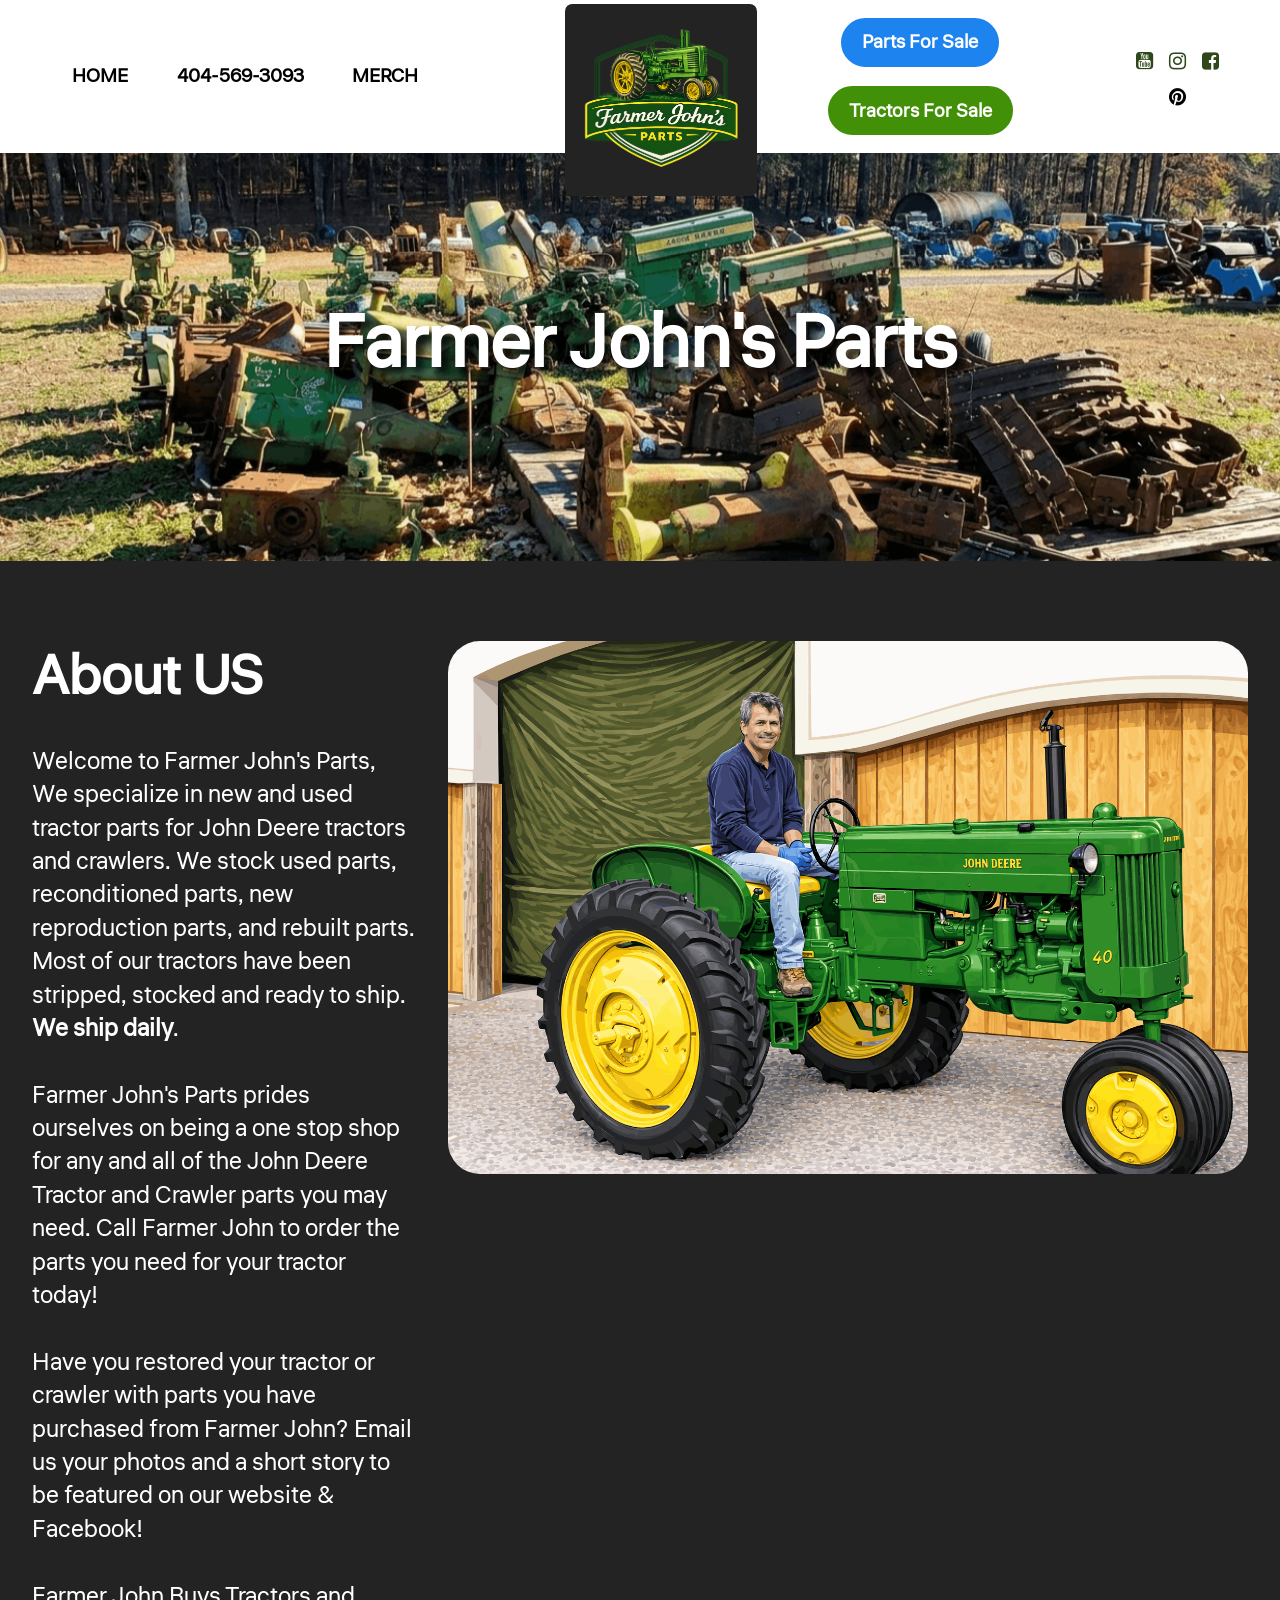
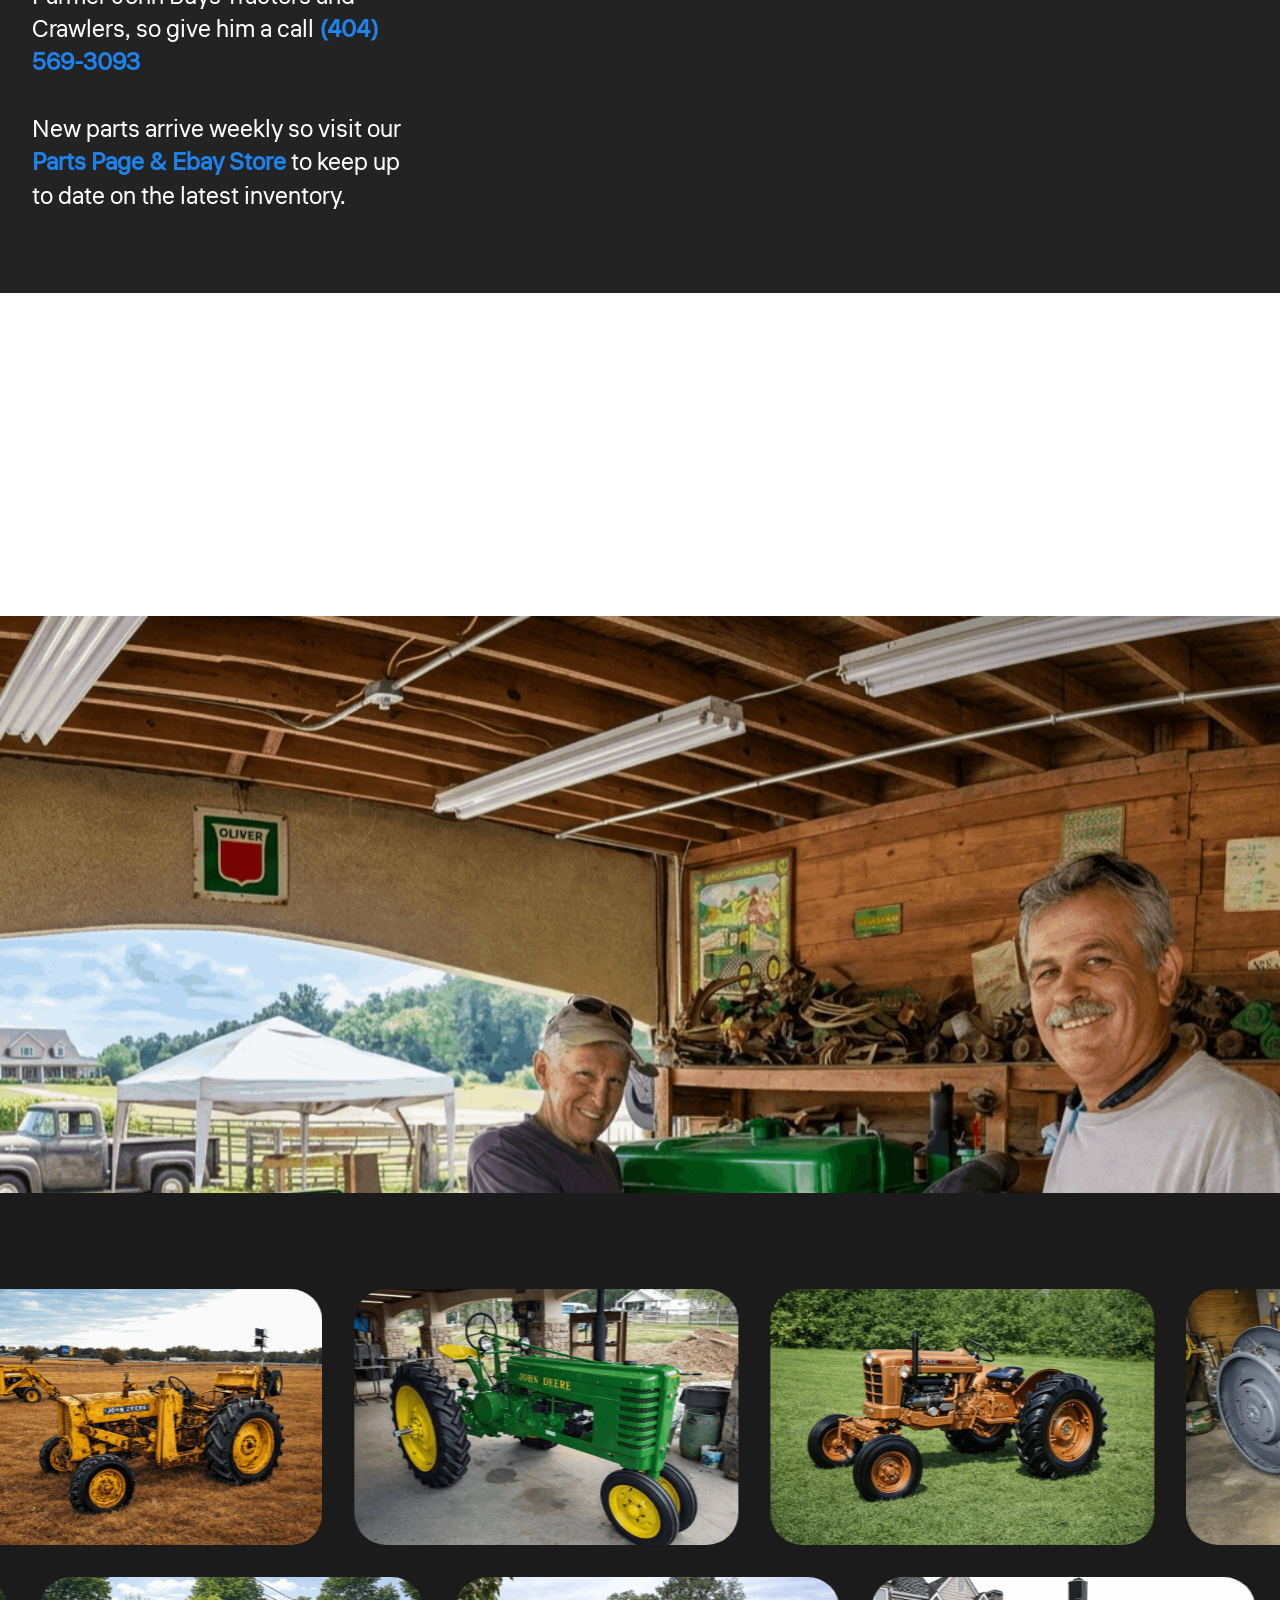
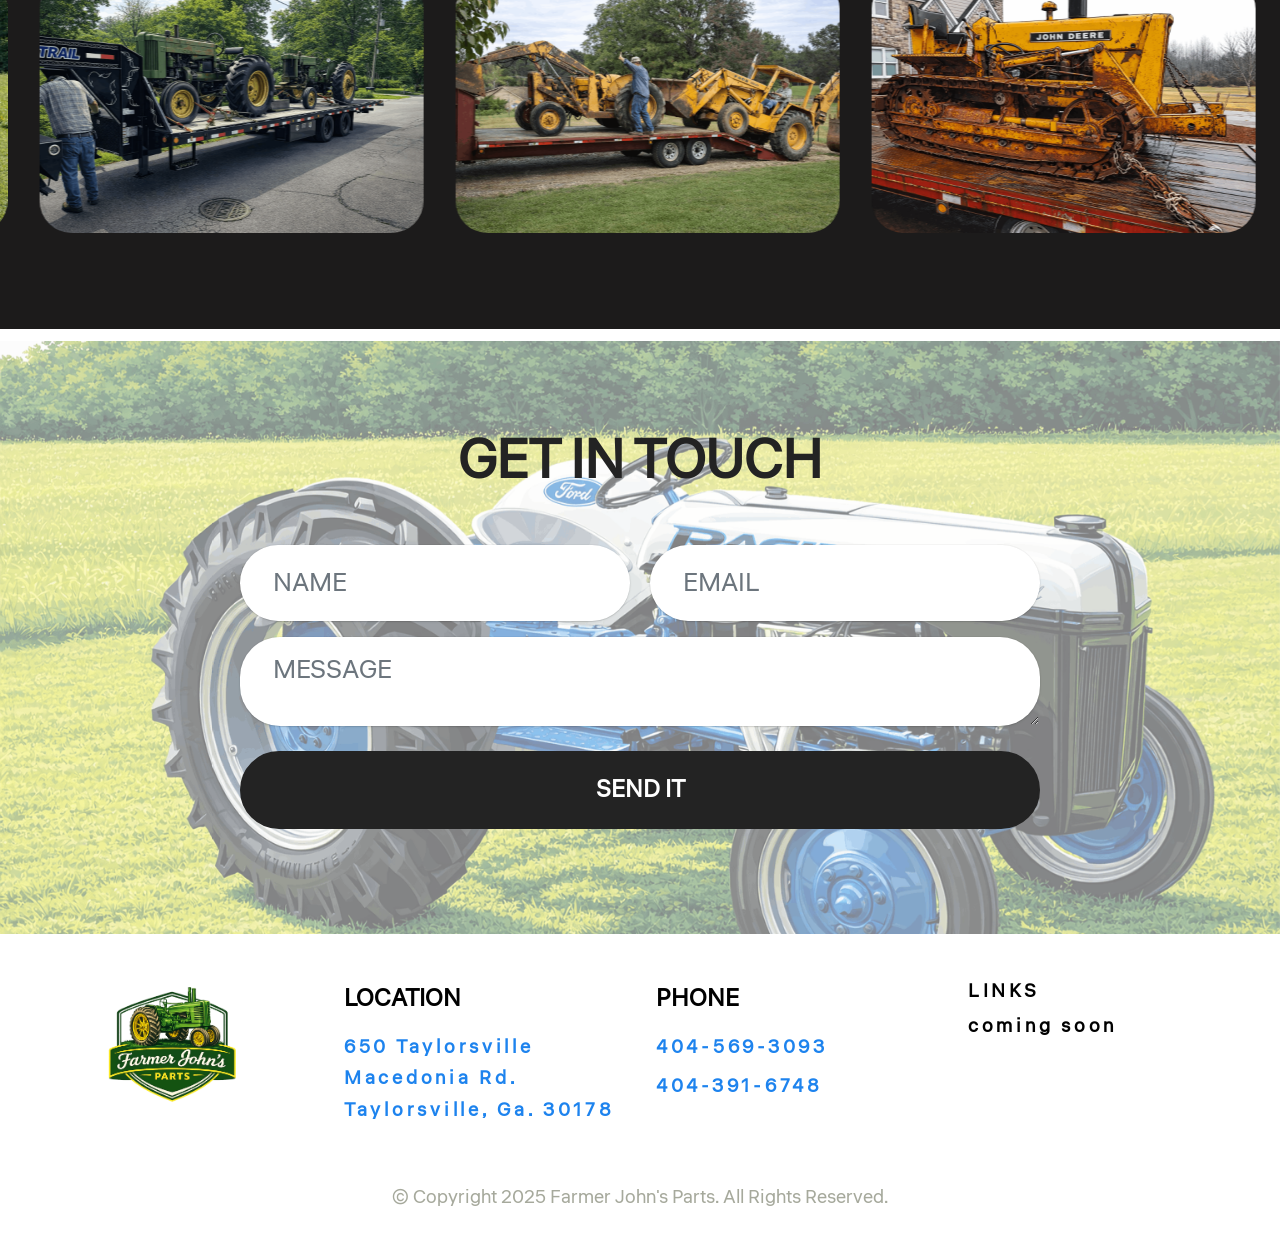
==== index.html @ d8712391 "create github pages" ====
<!DOCTYPE html>
<html  >
<head>
  
  <meta charset="UTF-8">
  <meta http-equiv="X-UA-Compatible" content="IE=edge">
  
  <meta name="twitter:card" content="summary_large_image"/>
  <meta name="twitter:image:src" content="assets/images/index-meta.png">
  <meta property="og:image" content="assets/images/index-meta.png">
  <meta name="twitter:title" content="Farmer John's Parts">
  <meta name="viewport" content="width=device-width, initial-scale=1, minimum-scale=1">
  <link rel="shortcut icon" href="assets/images/hat-logo-tractor.png-1-384x384.png" type="image/x-icon">
  <meta name="description" content="Farmer John specializes in new and used tractor parts for John Deere tractors and crawlers. We stock used parts, reconditioned parts, new reproduction parts, and rebuilt parts">
  
  
  <title>Farmer John's Parts</title>
  <link rel="stylesheet" href="assets/FontAwesome/css/font-awesome.css">
  <link rel="stylesheet" href="assets/bootstrap/css/bootstrap.min.css">
  <link rel="stylesheet" href="assets/bootstrap/css/bootstrap-grid.min.css">
  <link rel="stylesheet" href="assets/bootstrap/css/bootstrap-reboot.min.css">
  <link rel="stylesheet" href="assets/parallax/jarallax.css">
  <link rel="stylesheet" href="assets/animatecss/animate.css">
  <link rel="stylesheet" href="assets/popup-overlay-plugin/style.css">
  <link rel="stylesheet" href="assets/dropdown/css/style.css">
  <link rel="stylesheet" href="assets/socicon/css/styles.css">
  <link rel="stylesheet" href="assets/theme/css/style.css">
  <link rel="stylesheet" href="assets/recaptcha.css">
  <link rel="preload" href="https://fonts.googleapis.com/css2?family=Liter&display=swap&display=swap" as="style" onload="this.onload=null;this.rel='stylesheet'">
  <noscript><link rel="stylesheet" href="https://fonts.googleapis.com/css2?family=Liter&display=swap&display=swap"></noscript>
  <link rel="preload" as="style" href="assets/mobirise/css/mbr-additional.css?v=yvgGm2"><link rel="stylesheet" href="assets/mobirise/css/mbr-additional.css?v=yvgGm2" type="text/css">

  
  
  
</head>
<body>

<!-- Analytics -->
<!-- Google tag (gtag.js) -->
<script async="" src="https://www.googletagmanager.com/gtag/js?id=G-7FKGXG5MP7"></script>
<script>
  window.dataLayer = window.dataLayer || [];
  function gtag(){dataLayer.push(arguments);}
  gtag('js', new Date());

  gtag('config', 'G-7FKGXG5MP7');
</script>
<!-- /Analytics -->


  
  <section data-bs-version="5.1" class="menu menu3 dinerm4_menu3 cid-v1Y5ZNMbxJ" once="menu" id="menu3-1">

	


	<nav class="navbar navbar-dropdown navbar-fixed-top navbar-expand-lg">

		<div class="container">

			<button class="navbar-toggler" type="button" data-toggle="collapse" data-bs-toggle="collapse" data-target="#navbarSupportedContent" data-bs-target="#navbarSupportedContent" aria-controls="navbarNavAltMarkup" aria-expanded="false" aria-label="Toggle navigation">
				<div class="hamburger">
					<span></span>
					<span></span>
					<span></span>
					<span></span>
				</div>
			</button>
			<div class="collapse navbar-collapse" id="navbarSupportedContent">
				<ul class="navbar-nav nav-dropdown" data-app-modern-menu="true"><li class="nav-item">
						<a class="nav-link link text-primary display-4" href="index.html">
							HOME</a>
					</li>
					
					<li class="nav-item"><a class="nav-link link text-primary display-4" href="tel:404-569-3093">404-569-3093</a>
					</li><li class="nav-item"><a class="nav-link link text-primary display-4" href="merch.html">MERCH</a></li></ul>


				<div class="navbar-brand">
					<span class="navbar-logo">
						<a href="index.html">
							<img src="[data-uri]" alt="Farmer John's Parts" style="height: 8rem;" loading="lazy" class="lazyload" data-src="assets/images/hat-logo-tractor.png-1-384x384.png">
						</a>
					</span>
					
				</div>

				<div class="wrapper">
					<div class="navbar-buttons mbr-section-btn"><a class="btn btn-sm btn-info display-4" href="parts-for-sale.html">Parts For Sale</a> <a class="btn btn-sm btn-success display-4" href="index.html">Tractors For Sale</a></div>


					<div class="icons-menu">
						
							<a href="https://www.youtube.com/@farmerjohnsparts1363" target="_blank"><span class="p-2 mbr-iconfont fa-youtube-square fa" style="color: rgb(46, 72, 26); fill: rgb(46, 72, 26); font-size: 20px;"></span></a>
						
						
							<a href="https://www.instagram.com/p/DRHR_JzFAg6/" target="_blank"><span class="p-2 mbr-iconfont fa-instagram fa" style="color: rgb(46, 72, 26); fill: rgb(46, 72, 26); font-size: 20px;"></span></a>
						
						
							<a href="https://www.facebook.com/farmer.john.73157" target="_blank"><span class="p-2 mbr-iconfont fa-facebook-square fa" style="color: rgb(46, 72, 26); fill: rgb(46, 72, 26); font-size: 20px;"></span></a>
						
						<a href="https://www.pinterest.com/farmerjohnspart/" target="_blank">
							<span class="p-2 mbr-iconfont fa-pinterest fa" style="color: rgb(0, 0, 0); fill: rgb(0, 0, 0); font-size: 20px;"></span>
						</a>
						
						
					</div>
				</div>
			</div>
		</div>
	</nav>

</section>

<section data-bs-version="5.1" class="header16 cid-v1Y20Ij9xR mbr-parallax-background" id="hero-17-v1Y20Ij9xR">
  
  
  <div class="container-fluid">
    <div class="row">
      <div class="content-wrap col-12 col-md-12">
        <h1 class="mbr-section-title mbr-fonts-style mbr-white mb-4 display-1"><strong>Farmer John's Parts</strong></h1>
        
        
        
      </div>
    </div>
  </div>
</section>

<section data-bs-version="5.1" class="image08 cid-v1Y20Ilqd5" id="image-12-v1Y20Ilqd5">
  
  
  
  <div class="container-fluid">
    <div class="row justify-content-center">
      <div class="col-lg-4">
        <div class="col-12 col-md-12">
          <h5 class="mbr-section-title mbr-fonts-style mt-0 mb-4 display-2">
            <strong>About US</strong></h5>
          <h6 class="mbr-section-subtitle mbr-fonts-style mt-0 mb-4 display-7">Welcome to Farmer John's Parts, We specialize in new and used tractor parts for John Deere tractors and crawlers. We stock used parts, reconditioned parts, new reproduction parts, and rebuilt parts. Most of our tractors have been stripped, stocked and ready to ship. <strong>We ship daily</strong>. <br><br>Farmer John's Parts prides ourselves on being a one stop shop for any and all of the John Deere Tractor and Crawler parts you may need. Call Farmer John to order the parts you need for your tractor today!<br><br>
<div>
</div><div>Have you restored your tractor or crawler with parts you have purchased from Farmer John? Email us your photos and a short story to be featured on our website &amp; Facebook!</div><br><div>
</div><div>Farmer John Buys Tractors and Crawlers, so give him a call <a href="tel:(404) 569-3093" class="text-info"><strong>(404) 569-3093</strong></a></div><br><div>
</div><div>New parts arrive weekly so visit our <a href="parts-for-sale.html" class="text-info text-primary"><strong>Parts Page &amp; Ebay</strong>&nbsp;<strong>Store</strong></a><strong> </strong>to keep up to date on the latest inventory.</div><div>
</div><div>
</div></h6>
          
        </div>
      </div>
      <div class="col-lg-8 side-features">
        <div class="image-wrapper mb-4">
          <img class="w-100 lazyload" src="[data-uri]" alt="Farmer John's Parts" loading="lazy" data-src="assets/images/hd-vector-tractorjd.png-1536x1024.png">
        </div>
      </div>
    </div>
  </div>
</section>

<section data-bs-version="5.1" class="image02 cid-v1Y20IrIGF mbr-fullscreen mbr-parallax-background" id="image-13-v1Y20IrIGF">
    
    
    <div class="container-fluid">
        <div class="row"></div>
    </div>
</section>

<section data-bs-version="5.1" class="gallery4 cid-v1Y20IrlXp" id="gallery-12-v1Y20IrlXp">
  
  
  <div class="container-fluid gallery-wrapper">
    <div class="row justify-content-center">
      <div class="col-12 content-head">
        
      </div>
    </div>
    <div class="grid-container">
      <div class="grid-container-1" style="transform: translate3d(-200px, 0px, 0px);">
        <div class="grid-item">
          <img src="[data-uri]" alt="Farmer John's Parts" loading="lazy" class="lazyload" data-src="assets/images/hd-tractor-enhanceme6.png-1152x768.png">
        </div>
        <div class="grid-item">
          <img src="[data-uri]" alt="Farmer John's Parts" loading="lazy" class="lazyload" data-src="assets/images/hd-tractor-enhanceme4.png-1152x768.png">
        </div>
        <div class="grid-item">
          <img src="[data-uri]" alt="Farmer John's Parts" loading="lazy" class="lazyload" data-src="assets/images/hd-tractor-enhanceme5.png-1152x768.png">
        </div>
        <div class="grid-item">
          <img src="[data-uri]" alt="Farmer John's Parts" loading="lazy" class="lazyload" data-src="assets/images/hd-vector-tractor3.png-1152x768.png">
        </div>
      </div>
      <div class="grid-container-2" style="transform: translate3d(-70px, 0px, 0px);">
        <div class="grid-item">
          <img src="[data-uri]" alt="Farmer John's Parts" loading="lazy" class="lazyload" data-src="assets/images/hd-vector-tractor2.png-1152x768.png">
        </div>
        <div class="grid-item">
          <img src="[data-uri]" alt="Farmer John's Parts" loading="lazy" class="lazyload" data-src="assets/images/hd-tractor-enhanceme.png-1152x768.png">
        </div>
        <div class="grid-item">
          <img src="[data-uri]" alt="Farmer John's Parts" loading="lazy" class="lazyload" data-src="assets/images/hd-vector-tractor-sc.png-1152x768.png">
        </div>
        <div class="grid-item">
          <img src="[data-uri]" alt="Farmer John's Parts" loading="lazy" class="lazyload" data-src="assets/images/hd-tractor-loading2.png-1152x768.png">
        </div>
      </div>
    </div>
  </div>
</section>

<section class="eb-youtube-feed cid-v1Zxhur7LI" id="eb-youtube-feed-2"><script src="https://s.electricblaze.com/widget.js" defer=""></script>
<div class="electricblaze-id-2UhxG7X"></div></section>

<section data-bs-version="5.1" class="form5 cid-v1Y20Isf9y mbr-parallax-background" id="contact-form-2-v1Y20Isf9y">
    
    <div class="mbr-overlay"></div>
    <div class="container">
        <div class="row justify-content-center">
            <div class="col-12 content-head">
                <div class="mbr-section-head mb-5">
                    <h3 class="mbr-section-title mbr-fonts-style align-center mb-0 display-2">
                        <strong>GET IN TOUCH</strong>
                    </h3>
                    
                </div>
            </div>
        </div>
        <div class="row justify-content-center">
            <div class="col-lg-8 mx-auto mbr-form" data-form-type="formoid">
<!--Formbuilder Form-->
<form action="https://mobirise.eu/" method="POST" class="mbr-form form-with-styler" data-form-title="Form Name"><input type="hidden" name="email" data-form-email="true" value="Kgshofh/5c/4dD8qbOnkibwiuTjPl+F6E+BTbC3iz6axiFiu7oSRaO/ICMWnbp5aQvdLn6mgrYxNMHyExfeHDWQ1go32TaO4B7IdUxZH/t+Mk/qkeTXvEpavza8Bu5vP.1Slyofu2eiEbkR5Fs7nXjdkejuGoDZieRf5K9ER953bUVqP2WdE9BeNC1mwqe3DHT8BUAynGG8khbDosU1vZ0S+vIVcncz7MSERzeJbbj4oANOUrSeD///CqDxCA+Gs5">
<div class="row">
<div hidden="hidden" data-form-alert="" class="alert alert-success col-12">Thanks for filling out the form!</div>
<div hidden="hidden" data-form-alert-danger="" class="alert alert-danger col-12"> Oops...! some problem! </div>
</div>
<div class="dragArea row">
<div class="col-md col-sm-12 form-group mb-3" data-for="name">
<input type="text" name="name" placeholder="NAME" data-form-field="name" class="form-control display-7" value="" id="name-contact-form-2-v1Y20Isf9y">
</div>
<div class="col-md col-sm-12 form-group mb-3" data-for="email">
<input type="email" name="email" placeholder="EMAIL" data-form-field="email" class="form-control display-7" value="" id="email-contact-form-2-v1Y20Isf9y">
</div>
<div data-for="textarea" class="col-12 form-group mb-3">
<textarea name="textarea" placeholder="MESSAGE" data-form-field="textarea" class="form-control display-7" id="textarea-contact-form-2-v1Y20Isf9y"></textarea>
</div>
<div class="col-lg-12 col-md-12 col-sm-12 align-center mbr-section-btn"><button type="submit" class="w-100 btn btn-black display-7">SEND IT</button></div>
</div>
</form><!--Formbuilder Form-->
</div>
        </div>
    </div>
</section>

<section data-bs-version="5.1" class="footer2 cid-v1ZCyiUUAL" once="footers" id="footer2-3">
    
    

    

    <div class="container-fluid">
        <div class="row">
            <div class="col-12 col-md-3 soc">
                <ul class="list mbr-fonts-style cont display-4"><p><strong>LINKS</strong></p><p><strong>coming soon</strong></p></ul>
            </div>
            <div class="col-12 col-md col-lg">
                <h5 class="mbr-section-subtitle mbr-fonts-style mb-3 display-7"><strong>
                    PHONE</strong></h5>
                <ul class="list mbr-fonts-style display-4">
                    <li class="mbr-text item-wrap"><a href="tel:404-569-3093" class="text-info"><strong>404-569-3093</strong></a></li><li class="mbr-text item-wrap"><a href="tel:404-391-6748" class="text-info"><strong>404-391-6748</strong></a></li>
                </ul>
            </div>
            <div class="col-12 col-md col-lg">
                <h5 class="mbr-section-subtitle mbr-fonts-style mb-3 display-7"><strong>
                    LOCATION</strong></h5>
                <ul class="list mbr-fonts-style display-4">
                    <li class="mbr-text item-wrap"><a href="https://share.google/N841cXOvUKVi3sJ0j" class="text-info" target="_blank"><strong>650 Taylorsville Macedonia Rd. Taylorsville, Ga. 30178</strong></a></li>
                </ul>
            </div>
            <div class="col-12 col-lg-3 logo">
                <div class="si">
                    <img class="sign lazyload" src="[data-uri]" alt="Farmers John's Parts" style="height: 8rem;" loading="lazy" data-src="assets/images/hat-logo-tractor.png-1-384x384.png">
                </div>
                <p class="mbr-text text mbr-fonts-style display-4"><strong>
                    Farmer John's Parts</strong></p>
            </div>
            <div class="col-12">
                <p class="mb-0 copyright mbr-fonts-style mbr-white align-center mt-4 display-4">
                    © Copyright 2025 Farmer John's Parts. All Rights Reserved.
                </p>
            </div>
        </div>
    </div>
</section>


<script src="assets/bootstrap/js/bootstrap.bundle.min.js"></script>
  <script src="assets/parallax/jarallax.js"></script>
  <script src="assets/smoothscroll/smooth-scroll.js"></script>
  <script src="assets/ytplayer/index.js"></script>
  <script src="assets/dropdown/js/navbar-dropdown.js"></script>
  <script src="assets/scrollgallery/scroll-gallery.js"></script>
  <script src="assets/theme/js/script.js"></script>
  <script src="assets/formoid.min.js"></script>
  
  
  
 <div id="scrollToTop" class="scrollToTop mbr-arrow-up"><a style="text-align: center;"><i class="mbr-arrow-up-icon mbr-arrow-up-icon-cm cm-icon cm-icon-smallarrow-up"></i></a></div>
    <input name="animation" type="hidden">
  <script>"use strict";if("loading"in HTMLImageElement.prototype){document.querySelectorAll('img[loading="lazy"]').forEach(e=>{e.src=e.dataset.src;if(e.getAttribute("style")){e.setAttribute("data-temp-style",e.getAttribute("style"))};if(e.getAttribute("data-aspectratio")){e.style.paddingTop=100*e.getAttribute("data-aspectratio")+"%";e.style.height=0;}e.onload=function(){if(e.getAttribute("data-temp-style")){e.setAttribute("style", e.getAttribute("data-temp-style"))}else{e.removeAttribute("style")};e.removeAttribute("data-temp-style")}})}else{const e=document.createElement("script");e.src="https://cdnjs.cloudflare.com/ajax/libs/lazysizes/5.1.2/lazysizes.min.js";document.body.appendChild(e)}</script>
</body>
</html>
---- assets/parallax/jarallax.css ----
.jarallax {
    position: relative;
    z-index: 0;
}
.jarallax > .jarallax-img {
    position: absolute;
    object-fit: cover;
    /* support for plugin https://github.com/bfred-it/object-fit-images */
    font-family: 'object-fit: cover;';
    top: 0;
    left: 0;
    width: 100%;
    height: 100%;
    z-index: -1;
}
---- assets/popup-overlay-plugin/style.css ----
html.is-builder .modal-backdrop.show {
    display: none !important;
}
---- assets/dropdown/css/style.css ----
.navbar-dropdown {
  left: 0;
  padding: 0;
  position: absolute;
  right: 0;
  top: 0;
  transition: all 0.45s ease;
  z-index: 1030;
  background: #282828; }
  .navbar-dropdown .navbar-logo {
    margin-right: 0.8rem;
    transition: margin 0.3s ease-in-out;
    vertical-align: middle; }
    .navbar-dropdown .navbar-logo img {
      height: 3.125rem;
      transition: all 0.3s ease-in-out; }
    .navbar-dropdown .navbar-logo.mbr-iconfont {
      font-size: 3.125rem;
      line-height: 3.125rem; }
  .navbar-dropdown .navbar-caption {
    font-weight: 700;
    white-space: normal;
    vertical-align: -4px;
    line-height: 3.125rem !important; }
    .navbar-dropdown .navbar-caption, .navbar-dropdown .navbar-caption:hover {
      color: inherit;
      text-decoration: none; }
  .navbar-dropdown .mbr-iconfont + .navbar-caption {
    vertical-align: -1px; }
  .navbar-dropdown.navbar-fixed-top {
    position: fixed; }
  .navbar-dropdown .navbar-brand span {
    vertical-align: -4px; }
  .navbar-dropdown.bg-color.transparent {
    background: none; }
  .navbar-dropdown.navbar-short .navbar-brand {
    padding: 0.625rem 0; }
    .navbar-dropdown.navbar-short .navbar-brand span {
      vertical-align: -1px; }
  .navbar-dropdown.navbar-short .navbar-caption {
    line-height: 2.375rem !important;
    vertical-align: -2px; }
  .navbar-dropdown.navbar-short .navbar-logo {
    margin-right: 0.5rem; }
    .navbar-dropdown.navbar-short .navbar-logo img {
      height: 2.375rem; }
    .navbar-dropdown.navbar-short .navbar-logo.mbr-iconfont {
      font-size: 2.375rem;
      line-height: 2.375rem; }
  .navbar-dropdown.navbar-short .mbr-table-cell {
    height: 3.625rem; }
  .navbar-dropdown .navbar-close {
    left: 0.6875rem;
    position: fixed;
    top: 0.75rem;
    z-index: 1000; }
  .navbar-dropdown .hamburger-icon {
    content: "";
    display: inline-block;
    vertical-align: middle;
    width: 16px;
    -webkit-box-shadow: 0 -6px 0 1px #282828,0 0 0 1px #282828,0 6px 0 1px #282828;
    -moz-box-shadow: 0 -6px 0 1px #282828,0 0 0 1px #282828,0 6px 0 1px #282828;
    box-shadow: 0 -6px 0 1px #282828,0 0 0 1px #282828,0 6px 0 1px #282828; }

.dropdown-menu .dropdown-toggle[data-toggle="dropdown-submenu"]::after {
  border-bottom: 0.35em solid transparent;
  border-left: 0.35em solid;
  border-right: 0;
  border-top: 0.35em solid transparent;
  margin-left: 0.3rem; }

.dropdown-menu .dropdown-item:focus {
  outline: 0; }

.nav-dropdown {
  font-size: 0.75rem;
  font-weight: 500;
  height: auto !important; }
  .nav-dropdown .nav-btn {
    padding-left: 1rem; }
  .nav-dropdown .link {
    margin: .667em 1.667em;
    font-weight: 500;
    padding: 0;
    transition: color .2s ease-in-out; }
    .nav-dropdown .link.dropdown-toggle {
      margin-right: 2.583em; }
      .nav-dropdown .link.dropdown-toggle::after {
        margin-left: .25rem;
        border-top: 0.35em solid;
        border-right: 0.35em solid transparent;
        border-left: 0.35em solid transparent;
        border-bottom: 0; }
      .nav-dropdown .link.dropdown-toggle[aria-expanded="true"] {
        margin: 0;
        padding: 0.667em 3.263em  0.667em 1.667em; }
  .nav-dropdown .link::after,
  .nav-dropdown .dropdown-item::after {
    color: inherit; }
  .nav-dropdown .btn {
    font-size: 0.75rem;
    font-weight: 700;
    letter-spacing: 0;
    margin-bottom: 0;
    padding-left: 1.25rem;
    padding-right: 1.25rem; }
  .nav-dropdown .dropdown-menu {
    border-radius: 0;
    border: 0;
    left: 0;
    margin: 0;
    padding-bottom: 1.25rem;
    padding-top: 1.25rem;
    position: relative; }
  .nav-dropdown .dropdown-submenu {
    margin-left: 0.125rem;
    top: 0; }
  .nav-dropdown .dropdown-item {
    font-weight: 500;
    line-height: 2;
    padding: 0.3846em 4.615em 0.3846em 1.5385em;
    position: relative;
    transition: color .2s ease-in-out, background-color .2s ease-in-out; }
    .nav-dropdown .dropdown-item::after {
      margin-top: -0.3077em;
      position: absolute;
      right: 1.1538em;
      top: 50%; }
    .nav-dropdown .dropdown-item:focus, .nav-dropdown .dropdown-item:hover {
      background: none; }

@media (max-width: 767px) {
  .nav-dropdown.navbar-toggleable-sm {
    bottom: 0;
    display: none;
    left: 0;
    overflow-x: hidden;
    position: fixed;
    top: 0;
    transform: translateX(-100%);
    -ms-transform: translateX(-100%);
    -webkit-transform: translateX(-100%);
    width: 18.75rem;
    z-index: 999; } }
.nav-dropdown.navbar-toggleable-xl {
  bottom: 0;
  display: none;
  left: 0;
  overflow-x: hidden;
  position: fixed;
  top: 0;
  transform: translateX(-100%);
  -ms-transform: translateX(-100%);
  -webkit-transform: translateX(-100%);
  width: 18.75rem;
  z-index: 999; }

.nav-dropdown-sm {
  display: block !important;
  overflow-x: hidden;
  overflow: auto;
  padding-top: 3.875rem; }
  .nav-dropdown-sm::after {
    content: "";
    display: block;
    height: 3rem;
    width: 100%; }
  .nav-dropdown-sm.collapse.in ~ .navbar-close {
    display: block !important; }
  .nav-dropdown-sm.collapsing, .nav-dropdown-sm.collapse.in {
    transform: translateX(0);
    -ms-transform: translateX(0);
    -webkit-transform: translateX(0);
    transition: all 0.25s ease-out;
    -webkit-transition: all 0.25s ease-out;
    background: #282828; }
  .nav-dropdown-sm.collapsing[aria-expanded="false"] {
    transform: translateX(-100%);
    -ms-transform: translateX(-100%);
    -webkit-transform: translateX(-100%); }
  .nav-dropdown-sm .nav-item {
    display: block;
    margin-left: 0 !important;
    padding-left: 0; }
  .nav-dropdown-sm .link,
  .nav-dropdown-sm .dropdown-item {
    border-top: 1px dotted rgba(255, 255, 255, 0.1);
    font-size: 0.8125rem;
    line-height: 1.6;
    margin: 0 !important;
    padding: 0.875rem 2.4rem 0.875rem 1.5625rem !important;
    position: relative;
    white-space: normal; }
    .nav-dropdown-sm .link:focus, .nav-dropdown-sm .link:hover,
    .nav-dropdown-sm .dropdown-item:focus,
    .nav-dropdown-sm .dropdown-item:hover {
      background: rgba(0, 0, 0, 0.2) !important;
      color: #c0a375; }
  .nav-dropdown-sm .nav-btn {
    position: relative;
    padding: 1.5625rem 1.5625rem 0 1.5625rem; }
    .nav-dropdown-sm .nav-btn::before {
      border-top: 1px dotted rgba(255, 255, 255, 0.1);
      content: "";
      left: 0;
      position: absolute;
      top: 0;
      width: 100%; }
    .nav-dropdown-sm .nav-btn + .nav-btn {
      padding-top: 0.625rem; }
      .nav-dropdown-sm .nav-btn + .nav-btn::before {
        display: none; }
  .nav-dropdown-sm .btn {
    padding: 0.625rem 0; }
  .nav-dropdown-sm .dropdown-toggle[data-toggle="dropdown-submenu"]::after {
    margin-left: .25rem;
    border-top: 0.35em solid;
    border-right: 0.35em solid transparent;
    border-left: 0.35em solid transparent;
    border-bottom: 0; }
  .nav-dropdown-sm .dropdown-toggle[data-toggle="dropdown-submenu"][aria-expanded="true"]::after {
    border-top: 0;
    border-right: 0.35em solid transparent;
    border-left: 0.35em solid transparent;
    border-bottom: 0.35em solid; }
  .nav-dropdown-sm .dropdown-menu {
    margin: 0;
    padding: 0;
    position: relative;
    top: 0;
    left: 0;
    width: 100%;
    border: 0;
    float: none;
    border-radius: 0;
    background: none; }
  .nav-dropdown-sm .dropdown-submenu {
    left: 100%;
    margin-left: 0.125rem;
    margin-top: -1.25rem;
    top: 0; }

.navbar-toggleable-sm .nav-dropdown .dropdown-menu {
  position: absolute; }

.navbar-toggleable-sm .nav-dropdown .dropdown-submenu {
  left: 100%;
  margin-left: 0.125rem;
  margin-top: -1.25rem;
  top: 0; }

.navbar-toggleable-sm.opened .nav-dropdown .dropdown-menu {
  position: relative; }

.navbar-toggleable-sm.opened .nav-dropdown .dropdown-submenu {
  left: 0;
  margin-left: 00rem;
  margin-top: 0rem;
  top: 0; }

.is-builder .nav-dropdown.collapsing {
  transition: none !important; }
---- assets/socicon/css/styles.css ----
@charset "UTF-8";

@font-face {
  font-family: 'Socicon';
  src:  url('../fonts/socicon.eot');
  src:  url('../fonts/socicon.eot?#iefix') format('embedded-opentype'),
    url('../fonts/socicon.woff2') format('woff2'),
    url('../fonts/socicon.ttf') format('truetype'),
    url('../fonts/socicon.woff') format('woff'),
    url('../fonts/socicon.svg#socicon') format('svg');
  font-weight: normal;
  font-style: normal;
  font-display: swap;
}

[data-icon]:before {
  font-family: "socicon" !important;
  content: attr(data-icon);
  font-style: normal !important;
  font-weight: normal !important;
  font-variant: normal !important;
  text-transform: none !important;
  speak: none;
  line-height: 1;
  -webkit-font-smoothing: antialiased;
  -moz-osx-font-smoothing: grayscale;
}

[class^="socicon-"], [class*=" socicon-"] {
  /* use !important to prevent issues with browser extensions that change fonts */
  font-family: 'Socicon' !important;
  speak: none;
  font-style: normal;
  font-weight: normal;
  font-variant: normal;
  text-transform: none;
  line-height: 1;

  /* Better Font Rendering =========== */
  -webkit-font-smoothing: antialiased;
  -moz-osx-font-smoothing: grayscale;
}

.socicon-500px:before {
  content: "\e000";
}
.socicon-8tracks:before {
  content: "\e001";
}
.socicon-airbnb:before {
  content: "\e002";
}
.socicon-alliance:before {
  content: "\e003";
}
.socicon-amazon:before {
  content: "\e004";
}
.socicon-amplement:before {
  content: "\e005";
}
.socicon-android:before {
  content: "\e006";
}
.socicon-angellist:before {
  content: "\e007";
}
.socicon-apple:before {
  content: "\e008";
}
.socicon-appnet:before {
  content: "\e009";
}
.socicon-baidu:before {
  content: "\e00a";
}
.socicon-bandcamp:before {
  content: "\e00b";
}
.socicon-battlenet:before {
  content: "\e00c";
}
.socicon-mixer:before {
  content: "\e00d";
}
.socicon-bebee:before {
  content: "\e00e";
}
.socicon-bebo:before {
  content: "\e00f";
}
.socicon-behance:before {
  content: "\e010";
}
.socicon-blizzard:before {
  content: "\e011";
}
.socicon-blogger:before {
  content: "\e012";
}
.socicon-buffer:before {
  content: "\e013";
}
.socicon-chrome:before {
  content: "\e014";
}
.socicon-coderwall:before {
  content: "\e015";
}
.socicon-curse:before {
  content: "\e016";
}
.socicon-dailymotion:before {
  content: "\e017";
}
.socicon-deezer:before {
  content: "\e018";
}
.socicon-delicious:before {
  content: "\e019";
}
.socicon-deviantart:before {
  content: "\e01a";
}
.socicon-diablo:before {
  content: "\e01b";
}
.socicon-digg:before {
  content: "\e01c";
}
.socicon-discord:before {
  content: "\e01d";
}
.socicon-disqus:before {
  content: "\e01e";
}
.socicon-douban:before {
  content: "\e01f";
}
.socicon-draugiem:before {
  content: "\e020";
}
.socicon-dribbble:before {
  content: "\e021";
}
.socicon-drupal:before {
  content: "\e022";
}
.socicon-ebay:before {
  content: "\e023";
}
.socicon-ello:before {
  content: "\e024";
}
.socicon-endomodo:before {
  content: "\e025";
}
.socicon-envato:before {
  content: "\e026";
}
.socicon-etsy:before {
  content: "\e027";
}
.socicon-facebook:before {
  content: "\e028";
}
.socicon-feedburner:before {
  content: "\e029";
}
.socicon-filmweb:before {
  content: "\e02a";
}
.socicon-firefox:before {
  content: "\e02b";
}
.socicon-flattr:before {
  content: "\e02c";
}
.socicon-flickr:before {
  content: "\e02d";
}
.socicon-formulr:before {
  content: "\e02e";
}
.socicon-forrst:before {
  content: "\e02f";
}
.socicon-foursquare:before {
  content: "\e030";
}
.socicon-friendfeed:before {
  content: "\e031";
}
.socicon-github:before {
  content: "\e032";
}
.socicon-goodreads:before {
  content: "\e033";
}
.socicon-google:before {
  content: "\e034";
}
.socicon-googlescholar:before {
  content: "\e035";
}
.socicon-googlegroups:before {
  content: "\e036";
}
.socicon-googlephotos:before {
  content: "\e037";
}
.socicon-googleplus:before {
  content: "\e038";
}
.socicon-grooveshark:before {
  content: "\e039";
}
.socicon-hackerrank:before {
  content: "\e03a";
}
.socicon-hearthstone:before {
  content: "\e03b";
}
.socicon-hellocoton:before {
  content: "\e03c";
}
.socicon-heroes:before {
  content: "\e03d";
}
.socicon-smashcast:before {
  content: "\e03e";
}
.socicon-horde:before {
  content: "\e03f";
}
.socicon-houzz:before {
  content: "\e040";
}
.socicon-icq:before {
  content: "\e041";
}
.socicon-identica:before {
  content: "\e042";
}
.socicon-imdb:before {
  content: "\e043";
}
.socicon-instagram:before {
  content: "\e044";
}
.socicon-issuu:before {
  content: "\e045";
}
.socicon-istock:before {
  content: "\e046";
}
.socicon-itunes:before {
  content: "\e047";
}
.socicon-keybase:before {
  content: "\e048";
}
.socicon-lanyrd:before {
  content: "\e049";
}
.socicon-lastfm:before {
  content: "\e04a";
}
.socicon-line:before {
  content: "\e04b";
}
.socicon-linkedin:before {
  content: "\e04c";
}
.socicon-livejournal:before {
  content: "\e04d";
}
.socicon-lyft:before {
  content: "\e04e";
}
.socicon-macos:before {
  content: "\e04f";
}
.socicon-mail:before {
  content: "\e050";
}
.socicon-medium:before {
  content: "\e051";
}
.socicon-meetup:before {
  content: "\e052";
}
.socicon-mixcloud:before {
  content: "\e053";
}
.socicon-modelmayhem:before {
  content: "\e054";
}
.socicon-mumble:before {
  content: "\e055";
}
.socicon-myspace:before {
  content: "\e056";
}
.socicon-newsvine:before {
  content: "\e057";
}
.socicon-nintendo:before {
  content: "\e058";
}
.socicon-npm:before {
  content: "\e059";
}
.socicon-odnoklassniki:before {
  content: "\e05a";
}
.socicon-openid:before {
  content: "\e05b";
}
.socicon-opera:before {
  content: "\e05c";
}
.socicon-outlook:before {
  content: "\e05d";
}
.socicon-overwatch:before {
  content: "\e05e";
}
.socicon-patreon:before {
  content: "\e05f";
}
.socicon-paypal:before {
  content: "\e060";
}
.socicon-periscope:before {
  content: "\e061";
}
.socicon-persona:before {
  content: "\e062";
}
.socicon-pinterest:before {
  content: "\e063";
}
.socicon-play:before {
  content: "\e064";
}
.socicon-player:before {
  content: "\e065";
}
.socicon-playstation:before {
  content: "\e066";
}
.socicon-pocket:before {
  content: "\e067";
}
.socicon-qq:before {
  content: "\e068";
}
.socicon-quora:before {
  content: "\e069";
}
.socicon-raidcall:before {
  content: "\e06a";
}
.socicon-ravelry:before {
  content: "\e06b";
}
.socicon-reddit:before {
  content: "\e06c";
}
.socicon-renren:before {
  content: "\e06d";
}
.socicon-researchgate:before {
  content: "\e06e";
}
.socicon-residentadvisor:before {
  content: "\e06f";
}
.socicon-reverbnation:before {
  content: "\e070";
}
.socicon-rss:before {
  content: "\e071";
}
.socicon-sharethis:before {
  content: "\e072";
}
.socicon-skype:before {
  content: "\e073";
}
.socicon-slideshare:before {
  content: "\e074";
}
.socicon-smugmug:before {
  content: "\e075";
}
.socicon-snapchat:before {
  content: "\e076";
}
.socicon-songkick:before {
  content: "\e077";
}
.socicon-soundcloud:before {
  content: "\e078";
}
.socicon-spotify:before {
  content: "\e079";
}
.socicon-stackexchange:before {
  content: "\e07a";
}
.socicon-stackoverflow:before {
  content: "\e07b";
}
.socicon-starcraft:before {
  content: "\e07c";
}
.socicon-stayfriends:before {
  content: "\e07d";
}
.socicon-steam:before {
  content: "\e07e";
}
.socicon-storehouse:before {
  content: "\e07f";
}
.socicon-strava:before {
  content: "\e080";
}
.socicon-streamjar:before {
  content: "\e081";
}
.socicon-stumbleupon:before {
  content: "\e082";
}
.socicon-swarm:before {
  content: "\e083";
}
.socicon-teamspeak:before {
  content: "\e084";
}
.socicon-teamviewer:before {
  content: "\e085";
}
.socicon-technorati:before {
  content: "\e086";
}
.socicon-telegram:before {
  content: "\e087";
}
.socicon-tripadvisor:before {
  content: "\e088";
}
.socicon-tripit:before {
  content: "\e089";
}
.socicon-triplej:before {
  content: "\e08a";
}
.socicon-tumblr:before {
  content: "\e08b";
}
.socicon-twitch:before {
  content: "\e08c";
}
.socicon-twitter:before {
  content: "\e08d";
}
.socicon-uber:before {
  content: "\e08e";
}
.socicon-ventrilo:before {
  content: "\e08f";
}
.socicon-viadeo:before {
  content: "\e090";
}
.socicon-viber:before {
  content: "\e091";
}
.socicon-viewbug:before {
  content: "\e092";
}
.socicon-vimeo:before {
  content: "\e093";
}
.socicon-vine:before {
  content: "\e094";
}
.socicon-vkontakte:before {
  content: "\e095";
}
.socicon-warcraft:before {
  content: "\e096";
}
.socicon-wechat:before {
  content: "\e097";
}
.socicon-weibo:before {
  content: "\e098";
}
.socicon-whatsapp:before {
  content: "\e099";
}
.socicon-wikipedia:before {
  content: "\e09a";
}
.socicon-windows:before {
  content: "\e09b";
}
.socicon-wordpress:before {
  content: "\e09c";
}
.socicon-wykop:before {
  content: "\e09d";
}
.socicon-xbox:before {
  content: "\e09e";
}
.socicon-xing:before {
  content: "\e09f";
}
.socicon-yahoo:before {
  content: "\e0a0";
}
.socicon-yammer:before {
  content: "\e0a1";
}
.socicon-yandex:before {
  content: "\e0a2";
}
.socicon-yelp:before {
  content: "\e0a3";
}
.socicon-younow:before {
  content: "\e0a4";
}
.socicon-youtube:before {
  content: "\e0a5";
}
.socicon-zapier:before {
  content: "\e0a6";
}
.socicon-zerply:before {
  content: "\e0a7";
}
.socicon-zomato:before {
  content: "\e0a8";
}
.socicon-zynga:before {
  content: "\e0a9";
}
.socicon-spreadshirt:before {
  content: "\e901";
}
.socicon-gamejolt:before {
  content: "\e902";
}
.socicon-trello:before {
  content: "\e903";
}
.socicon-tunein:before {
  content: "\e904";
}
.socicon-bloglovin:before {
  content: "\e905";
}
.socicon-gamewisp:before {
  content: "\e906";
}
.socicon-messenger:before {
  content: "\e907";
}
.socicon-pandora:before {
  content: "\e908";
}
.socicon-augment:before {
  content: "\e909";
}
.socicon-bitbucket:before {
  content: "\e90a";
}
.socicon-fyuse:before {
  content: "\e90b";
}
.socicon-yt-gaming:before {
  content: "\e90c";
}
.socicon-sketchfab:before {
  content: "\e90d";
}
.socicon-mobcrush:before {
  content: "\e90e";
}
.socicon-microsoft:before {
  content: "\e90f";
}
.socicon-realtor:before {
  content: "\e910";
}
.socicon-tidal:before {
  content: "\e911";
}
.socicon-qobuz:before {
  content: "\e912";
}
.socicon-natgeo:before {
  content: "\e913";
}
.socicon-mastodon:before {
  content: "\e914";
}
.socicon-unsplash:before {
  content: "\e915";
}
.socicon-homeadvisor:before {
  content: "\e916";
}
.socicon-angieslist:before {
  content: "\e917";
}
.socicon-codepen:before {
  content: "\e918";
}
.socicon-slack:before {
  content: "\e919";
}
.socicon-openaigym:before {
  content: "\e91a";
}
.socicon-logmein:before {
  content: "\e91b";
}
.socicon-fiverr:before {
  content: "\e91c";
}
.socicon-gotomeeting:before {
  content: "\e91d";
}
.socicon-aliexpress:before {
  content: "\e91e";
}
.socicon-guru:before {
  content: "\e91f";
}
.socicon-appstore:before {
  content: "\e920";
}
.socicon-homes:before {
  content: "\e921";
}
.socicon-zoom:before {
  content: "\e922";
}
.socicon-alibaba:before {
  content: "\e923";
}
.socicon-craigslist:before {
  content: "\e924";
}
.socicon-wix:before {
  content: "\e925";
}
.socicon-redfin:before {
  content: "\e926";
}
.socicon-googlecalendar:before {
  content: "\e927";
}
.socicon-shopify:before {
  content: "\e928";
}
.socicon-freelancer:before {
  content: "\e929";
}
.socicon-seedrs:before {
  content: "\e92a";
}
.socicon-bing:before {
  content: "\e92b";
}
.socicon-doodle:before {
  content: "\e92c";
}
.socicon-bonanza:before {
  content: "\e92d";
}
.socicon-squarespace:before {
  content: "\e92e";
}
.socicon-toptal:before {
  content: "\e92f";
}
.socicon-gust:before {
  content: "\e930";
}
.socicon-ask:before {
  content: "\e931";
}
.socicon-trulia:before {
  content: "\e932";
}
.socicon-loomly:before {
  content: "\e933";
}
.socicon-ghost:before {
  content: "\e934";
}
.socicon-upwork:before {
  content: "\e935";
}
.socicon-fundable:before {
  content: "\e936";
}
.socicon-booking:before {
  content: "\e937";
}
.socicon-googlemaps:before {
  content: "\e938";
}
.socicon-zillow:before {
  content: "\e939";
}
.socicon-niconico:before {
  content: "\e93a";
}
.socicon-toneden:before {
  content: "\e93b";
}
.socicon-crunchbase:before {
  content: "\e93c";
}
.socicon-homefy:before {
  content: "\e93d";
}
.socicon-calendly:before {
  content: "\e93e";
}
.socicon-livemaster:before {
  content: "\e93f";
}
.socicon-udemy:before {
  content: "\e940";
}
.socicon-codered:before {
  content: "\e941";
}
.socicon-origin:before {
  content: "\e942";
}
.socicon-nextdoor:before {
  content: "\e943";
}
.socicon-portfolio:before {
  content: "\e944";
}
.socicon-instructables:before {
  content: "\e945";
}
.socicon-gitlab:before {
  content: "\e946";
}
.socicon-hackernews:before {
  content: "\e947";
}
.socicon-smashwords:before {
  content: "\e948";
}
.socicon-kobo:before {
  content: "\e949";
}
.socicon-bookbub:before {
  content: "\e94a";
}
.socicon-mailru:before {
  content: "\e94b";
}
.socicon-moddb:before {
  content: "\e94c";
}
.socicon-indiedb:before {
  content: "\e94d";
}
.socicon-traxsource:before {
  content: "\e94e";
}
.socicon-gamefor:before {
  content: "\e94f";
}
.socicon-pixiv:before {
  content: "\e950";
}
.socicon-myanimelist:before {
  content: "\e951";
}
.socicon-blackberry:before {
  content: "\e952";
}
.socicon-wickr:before {
  content: "\e953";
}
.socicon-spip:before {
  content: "\e954";
}
.socicon-napster:before {
  content: "\e955";
}
.socicon-beatport:before {
  content: "\e956";
}
.socicon-hackerone:before {
  content: "\e957";
}
.socicon-internet:before {
  content: "\e958";
}
.socicon-ubuntu:before {
  content: "\e959";
}
.socicon-artstation:before {
  content: "\e95a";
}
.socicon-invision:before {
  content: "\e95b";
}
.socicon-torial:before {
  content: "\e95c";
}
.socicon-collectorz:before {
  content: "\e95d";
}
.socicon-seenthis:before {
  content: "\e95e";
}
.socicon-googleplaymusic:before {
  content: "\e95f";
}
.socicon-debian:before {
  content: "\e960";
}
.socicon-filmfreeway:before {
  content: "\e961";
}
.socicon-gnome:before {
  content: "\e962";
}
.socicon-itchio:before {
  content: "\e963";
}
.socicon-jamendo:before {
  content: "\e964";
}
.socicon-mix:before {
  content: "\e965";
}
.socicon-sharepoint:before {
  content: "\e966";
}
.socicon-tinder:before {
  content: "\e967";
}
.socicon-windguru:before {
  content: "\e968";
}
.socicon-cdbaby:before {
  content: "\e969";
}
.socicon-elementaryos:before {
  content: "\e96a";
}
.socicon-stage32:before {
  content: "\e96b";
}
.socicon-tiktok:before {
  content: "\e96c";
}
.socicon-gitter:before {
  content: "\e96d";
}
.socicon-letterboxd:before {
  content: "\e96e";
}
.socicon-threema:before {
  content: "\e96f";
}
.socicon-splice:before {
  content: "\e970";
}
.socicon-metapop:before {
  content: "\e971";
}
.socicon-naver:before {
  content: "\e972";
}
.socicon-remote:before {
  content: "\e973";
}
.socicon-flipboard:before {
  content: "\e974";
}
.socicon-googlehangouts:before {
  content: "\e975";
}
.socicon-dlive:before {
  content: "\e976";
}
.socicon-vsco:before {
  content: "\e977";
}
.socicon-stitcher:before {
  content: "\e978";
}
.socicon-avvo:before {
  content: "\e979";
}
.socicon-redbubble:before {
  content: "\e97a";
}
.socicon-society6:before {
  content: "\e97b";
}
.socicon-zazzle:before {
  content: "\e97c";
}
.socicon-eitaa:before {
  content: "\e97d";
}
.socicon-soroush:before {
  content: "\e97e";
}
.socicon-bale:before {
  content: "\e97f";
}
---- assets/theme/css/style.css ----
@charset "UTF-8";
section {
  background-color: #ffffff;
}

body {
  font-style: normal;
  line-height: 1.5;
  font-weight: 400;
  color: #232323;
  position: relative;
}

button {
  background-color: transparent;
  border-color: transparent;
}

.embla__button,
.carousel-control {
  background-color: #edefea !important;
  opacity: 0.8 !important;
  color: #464845 !important;
  border-color: #edefea !important;
}

.carousel .close,
.modalWindow .close {
  background-color: #edefea !important;
  color: #464845 !important;
  border-color: #edefea !important;
  opacity: 0.8 !important;
}

.carousel .close:hover,
.modalWindow .close:hover {
  opacity: 1 !important;
}

.carousel-indicators li {
  background-color: #edefea !important;
  border: 2px solid #464845 !important;
}

.carousel-indicators li:hover,
.carousel-indicators li:active {
  opacity: 0.8 !important;
}

.embla__button:hover,
.carousel-control:hover {
  background-color: #edefea !important;
  opacity: 1 !important;
}

.modalWindow-video-container {
  height: 80%;
}

section,
.container,
.container-fluid {
  position: relative;
  word-wrap: break-word;
}

a.mbr-iconfont:hover {
  text-decoration: none;
}

.article .lead p,
.article .lead ul,
.article .lead ol,
.article .lead pre,
.article .lead blockquote {
  margin-bottom: 0;
}

a {
  font-style: normal;
  font-weight: 400;
  cursor: pointer;
}
a, a:hover {
  text-decoration: none;
}

.mbr-section-title {
  font-style: normal;
  line-height: 1.3;
}

.mbr-section-subtitle {
  line-height: 1.3;
}

.mbr-text {
  font-style: normal;
  line-height: 1.7;
}

h1,
h2,
h3,
h4,
h5,
h6,
.display-1,
.display-2,
.display-4,
.display-5,
.display-7,
span,
p,
a {
  line-height: 1;
  word-break: break-word;
  word-wrap: break-word;
  font-weight: 400;
}

b,
strong {
  font-weight: bold;
}

input:-webkit-autofill, input:-webkit-autofill:hover, input:-webkit-autofill:focus, input:-webkit-autofill:active {
  transition-delay: 9999s;
  -webkit-transition-property: background-color, color;
  transition-property: background-color, color;
}

textarea[type=hidden] {
  display: none;
}

section {
  background-position: 50% 50%;
  background-repeat: no-repeat;
  background-size: cover;
}
section .mbr-background-video,
section .mbr-background-video-preview {
  position: absolute;
  bottom: 0;
  left: 0;
  right: 0;
  top: 0;
}

.hidden {
  visibility: hidden;
}

.mbr-z-index20 {
  z-index: 20;
}

/*! Base colors */
.mbr-white {
  color: #ffffff;
}

.mbr-black {
  color: #111111;
}

.mbr-bg-white {
  background-color: #ffffff;
}

.mbr-bg-black {
  background-color: #000000;
}

/*! Text-aligns */
.align-left {
  text-align: left;
}

.align-center {
  text-align: center;
}

.align-right {
  text-align: right;
}

/*! Font-weight  */
.mbr-light {
  font-weight: 300;
}

.mbr-regular {
  font-weight: 400;
}

.mbr-semibold {
  font-weight: 500;
}

.mbr-bold {
  font-weight: 700;
}

/*! Media  */
.media-content {
  flex-basis: 100%;
}

.media-container-row {
  display: flex;
  flex-direction: row;
  flex-wrap: wrap;
  justify-content: center;
  align-content: center;
  align-items: start;
}
.media-container-row .media-size-item {
  width: 400px;
}

.media-container-column {
  display: flex;
  flex-direction: column;
  flex-wrap: wrap;
  justify-content: center;
  align-content: center;
  align-items: stretch;
}
.media-container-column > * {
  width: 100%;
}

@media (min-width: 992px) {
  .media-container-row {
    flex-wrap: nowrap;
  }
}
figure {
  margin-bottom: 0;
  overflow: hidden;
}

figure[mbr-media-size] {
  transition: width 0.1s;
}

img,
iframe {
  display: block;
  width: 100%;
}

.card {
  background-color: transparent;
  border: none;
}

.card-box {
  width: 100%;
}

.card-img {
  text-align: center;
  flex-shrink: 0;
  -webkit-flex-shrink: 0;
}

.media {
  max-width: 100%;
  margin: 0 auto;
}

.mbr-figure {
  align-self: center;
}

.media-container > div {
  max-width: 100%;
}

.mbr-figure img,
.card-img img {
  width: 100%;
}

@media (max-width: 991px) {
  .media-size-item {
    width: auto !important;
  }
  .media {
    width: auto;
  }
  .mbr-figure {
    width: 100% !important;
  }
}
/*! Buttons */
.mbr-section-btn {
  margin-left: -0.6rem;
  margin-right: -0.6rem;
  font-size: 0;
}

.btn {
  font-weight: 600;
  border-width: 1px;
  font-style: normal;
  margin: 0.6rem 0.6rem;
  white-space: normal;
  transition: all 0.2s ease-in-out;
  display: inline-flex;
  align-items: center;
  justify-content: center;
  word-break: break-word;
}

.btn-sm {
  font-weight: 600;
  letter-spacing: 0px;
  transition: all 0.3s ease-in-out;
}

.btn-md {
  font-weight: 600;
  letter-spacing: 0px;
  transition: all 0.3s ease-in-out;
}

.btn-lg {
  font-weight: 600;
  letter-spacing: 0px;
  transition: all 0.3s ease-in-out;
}

.btn-form {
  margin: 0;
}
.btn-form:hover {
  cursor: pointer;
}

nav .mbr-section-btn {
  margin-left: 0rem;
  margin-right: 0rem;
}

/*! Btn icon margin */
.btn .mbr-iconfont,
.btn.btn-sm .mbr-iconfont {
  order: 1;
  cursor: pointer;
  margin-left: 0.5rem;
  vertical-align: sub;
}

.btn.btn-md .mbr-iconfont,
.btn.btn-md .mbr-iconfont {
  margin-left: 0.8rem;
}

.mbr-regular {
  font-weight: 400;
}

.mbr-semibold {
  font-weight: 500;
}

.mbr-bold {
  font-weight: 700;
}

[type=submit] {
  -webkit-appearance: none;
}

/*! Full-screen */
.mbr-fullscreen .mbr-overlay {
  min-height: 100vh;
}

.mbr-fullscreen {
  display: flex;
  display: -moz-flex;
  display: -ms-flex;
  display: -o-flex;
  align-items: center;
  min-height: 100vh;
  padding-top: 3rem;
  padding-bottom: 3rem;
}

/*! Map */
.map {
  height: 25rem;
  position: relative;
}
.map iframe {
  width: 100%;
  height: 100%;
}

/*! Scroll to top arrow */
.mbr-arrow-up {
  bottom: 25px;
  right: 90px;
  position: fixed;
  text-align: right;
  z-index: 5000;
  color: #ffffff;
  font-size: 22px;
}

.mbr-arrow-up a {
  background: rgba(0, 0, 0, 0.2);
  border-radius: 50%;
  color: #fff;
  display: inline-block;
  height: 60px;
  width: 60px;
  border: 2px solid #fff;
  outline-style: none !important;
  position: relative;
  text-decoration: none;
  transition: all 0.3s ease-in-out;
  cursor: pointer;
  text-align: center;
}
.mbr-arrow-up a:hover {
  background-color: rgba(0, 0, 0, 0.4);
}
.mbr-arrow-up a i {
  line-height: 60px;
}

.mbr-arrow-up-icon {
  display: block;
  color: #fff;
}

.mbr-arrow-up-icon::before {
  content: "›";
  display: inline-block;
  font-family: serif;
  font-size: 22px;
  line-height: 1;
  font-style: normal;
  position: relative;
  top: 6px;
  left: -4px;
  transform: rotate(-90deg);
}

/*! Arrow Down */
.mbr-arrow {
  position: absolute;
  bottom: 45px;
  left: 50%;
  width: 60px;
  height: 60px;
  cursor: pointer;
  background-color: rgba(80, 80, 80, 0.5);
  border-radius: 50%;
  transform: translateX(-50%);
}
@media (max-width: 767px) {
  .mbr-arrow {
    display: none;
  }
}
.mbr-arrow > a {
  display: inline-block;
  text-decoration: none;
  outline-style: none;
  animation: arrowdown 1.7s ease-in-out infinite;
  color: #ffffff;
}
.mbr-arrow > a > i {
  position: absolute;
  top: -2px;
  left: 15px;
  font-size: 2rem;
}

#scrollToTop a i::before {
  content: "";
  position: absolute;
  display: block;
  border-bottom: 2.5px solid #fff;
  border-left: 2.5px solid #fff;
  width: 27.8%;
  height: 27.8%;
  left: 50%;
  top: 51%;
  transform: translateY(-30%) translateX(-50%) rotate(135deg);
}

@keyframes arrowdown {
  0% {
    transform: translateY(0px);
  }
  50% {
    transform: translateY(-5px);
  }
  100% {
    transform: translateY(0px);
  }
}
@media (max-width: 500px) {
  .mbr-arrow-up {
    left: 0;
    right: 0;
    text-align: center;
  }
}
/*Gradients animation*/
@keyframes gradient-animation {
  from {
    background-position: 0% 100%;
    animation-timing-function: ease-in-out;
  }
  to {
    background-position: 100% 0%;
    animation-timing-function: ease-in-out;
  }
}
.bg-gradient {
  background-size: 200% 200%;
  animation: gradient-animation 5s infinite alternate;
  -webkit-animation: gradient-animation 5s infinite alternate;
}

.menu .navbar-brand {
  display: -webkit-flex;
}
.menu .navbar-brand span {
  display: flex;
  display: -webkit-flex;
}
.menu .navbar-brand .navbar-caption-wrap {
  display: -webkit-flex;
}
.menu .navbar-brand .navbar-logo img {
  display: -webkit-flex;
  width: auto;
}
@media (min-width: 768px) and (max-width: 991px) {
  .menu .navbar-toggleable-sm .navbar-nav {
    display: -ms-flexbox;
  }
}
@media (max-width: 991px) {
  .menu .navbar-collapse {
    max-height: 93.5vh;
  }
  .menu .navbar-collapse.show {
    overflow: auto;
  }
}
@media (min-width: 992px) {
  .menu .navbar-nav.nav-dropdown {
    display: -webkit-flex;
  }
  .menu .navbar-toggleable-sm .navbar-collapse {
    display: -webkit-flex !important;
  }
  .menu .collapsed .navbar-collapse {
    max-height: 93.5vh;
  }
  .menu .collapsed .navbar-collapse.show {
    overflow: auto;
  }
}
@media (max-width: 767px) {
  .menu .navbar-collapse {
    max-height: 80vh;
  }
}

.nav-link .mbr-iconfont {
  margin-right: 0.5rem;
}

.navbar {
  display: -webkit-flex;
  -webkit-flex-wrap: wrap;
  -webkit-align-items: center;
  -webkit-justify-content: space-between;
}

.navbar-collapse {
  -webkit-flex-basis: 100%;
  -webkit-flex-grow: 1;
  -webkit-align-items: center;
}

.nav-dropdown .link {
  padding: 0.667em 1.667em !important;
  margin: 0 !important;
}

.nav {
  display: -webkit-flex;
  -webkit-flex-wrap: wrap;
}

.row {
  display: -webkit-flex;
  -webkit-flex-wrap: wrap;
}

.justify-content-center {
  -webkit-justify-content: center;
}

.form-inline {
  display: -webkit-flex;
}

.card-wrapper {
  -webkit-flex: 1;
}

.carousel-control {
  z-index: 10;
  display: -webkit-flex;
}

.carousel-controls {
  display: -webkit-flex;
}

.media {
  display: -webkit-flex;
}

.form-group:focus {
  outline: none;
}

.jq-selectbox__select {
  padding: 7px 0;
  position: relative;
}

.jq-selectbox__dropdown {
  overflow: hidden;
  border-radius: 10px;
  position: absolute;
  top: 100%;
  left: 0 !important;
  width: 100% !important;
}

.jq-selectbox__trigger-arrow {
  right: 0;
  transform: translateY(-50%);
}

.jq-selectbox li {
  padding: 1.07em 0.5em;
}

input[type=range] {
  padding-left: 0 !important;
  padding-right: 0 !important;
}

.modal-dialog,
.modal-content {
  height: 100%;
}

.modal-dialog .carousel-inner {
  height: calc(100vh - 1.75rem);
}
@media (max-width: 575px) {
  .modal-dialog .carousel-inner {
    height: calc(100vh - 1rem);
  }
}

.carousel-item {
  text-align: center;
}

.carousel-item img {
  margin: auto;
}

.navbar-toggler {
  align-self: flex-start;
  padding: 0.25rem 0.75rem;
  font-size: 1.25rem;
  line-height: 1;
  background: transparent;
  border: 1px solid transparent;
  border-radius: 0.25rem;
}

.navbar-toggler:focus,
.navbar-toggler:hover {
  text-decoration: none;
  box-shadow: none;
}

.navbar-toggler-icon {
  display: inline-block;
  width: 1.5em;
  height: 1.5em;
  vertical-align: middle;
  content: "";
  background: no-repeat center center;
  background-size: 100% 100%;
}

.navbar-toggler-left {
  position: absolute;
  left: 1rem;
}

.navbar-toggler-right {
  position: absolute;
  right: 1rem;
}

.card-img {
  width: auto;
}

.menu .navbar.collapsed:not(.beta-menu) {
  flex-direction: column;
}

.carousel-item.active,
.carousel-item-next,
.carousel-item-prev {
  display: flex;
}

.note-air-layout .dropup .dropdown-menu,
.note-air-layout .navbar-fixed-bottom .dropdown .dropdown-menu {
  bottom: initial !important;
}

html,
body {
  height: auto;
  min-height: 100vh;
}

.dropup .dropdown-toggle::after {
  display: none;
}

.form-asterisk {
  font-family: initial;
  position: absolute;
  top: -2px;
  font-weight: normal;
}

.form-control-label {
  position: relative;
  cursor: pointer;
  margin-bottom: 0.357em;
  padding: 0;
}

.alert {
  color: #ffffff;
  border-radius: 0;
  border: 0;
  font-size: 1.1rem;
  line-height: 1.5;
  margin-bottom: 1.875rem;
  padding: 1.25rem;
  position: relative;
  text-align: center;
}
.alert.alert-form::after {
  background-color: inherit;
  bottom: -7px;
  content: "";
  display: block;
  height: 14px;
  left: 50%;
  margin-left: -7px;
  position: absolute;
  transform: rotate(45deg);
  width: 14px;
}

.form-control {
  background-color: #ffffff;
  background-clip: border-box;
  color: #232323;
  line-height: 1rem !important;
  height: auto;
  padding: 1.2rem 2rem;
  transition: border-color 0.25s ease 0s;
  border: 1px solid transparent !important;
  border-radius: 4px;
  box-shadow: rgba(0, 0, 0, 0.07) 0px 1px 1px 0px, rgba(0, 0, 0, 0.07) 0px 1px 3px 0px, rgba(0, 0, 0, 0.03) 0px 0px 0px 1px;
}
.form-active .form-control:invalid {
  border-color: red;
}

.row > * {
  padding-right: 1rem;
  padding-left: 1rem;
}

form .row {
  margin-left: -0.6rem;
  margin-right: -0.6rem;
}
form .row [class*=col] {
  padding-left: 0.6rem;
  padding-right: 0.6rem;
}

form .mbr-section-btn {
  padding-left: 0.6rem;
  padding-right: 0.6rem;
}

form .form-check-input {
  margin-top: 0.5;
}

textarea.form-control {
  line-height: 1.5rem !important;
}

.form-group {
  margin-bottom: 1.2rem;
}

.form-control,
form .btn {
  min-height: 48px;
}

.gdpr-block label span.textGDPR input[name=gdpr] {
  top: 7px;
}

.form-control:focus {
  box-shadow: none;
}

:focus {
  outline: none;
}

.mbr-overlay {
  background-color: #000;
  bottom: 0;
  left: 0;
  opacity: 0.5;
  position: absolute;
  right: 0;
  top: 0;
  z-index: 0;
  pointer-events: none;
}

blockquote {
  font-style: italic;
  padding: 3rem;
  font-size: 1.09rem;
  position: relative;
  border-left: 3px solid;
}

ul,
ol,
pre,
blockquote {
  margin-bottom: 2.3125rem;
}

.mt-4 {
  margin-top: 2rem !important;
}

.mb-4 {
  margin-bottom: 2rem !important;
}

.container,
.container-fluid {
  padding-left: 16px;
  padding-right: 16px;
}

.row {
  margin-left: -16px;
  margin-right: -16px;
}
.row > [class*=col] {
  padding-left: 16px;
  padding-right: 16px;
}

@media (min-width: 992px) {
  .container-fluid {
    padding-left: 32px;
    padding-right: 32px;
  }
}
@media (max-width: 991px) {
  .mbr-container {
    padding-left: 16px;
    padding-right: 16px;
  }
}
.app-video-wrapper > img {
  opacity: 1;
}

.app-video-wrapper {
  background: transparent;
}

.item {
  position: relative;
}

.dropdown-menu .dropdown-menu {
  left: 100%;
}

.dropdown-item + .dropdown-menu {
  display: none;
}

.dropdown-item:hover + .dropdown-menu,
.dropdown-menu:hover {
  display: block;
}

@media (min-aspect-ratio: 16/9) {
  .mbr-video-foreground {
    height: 300% !important;
    top: -100% !important;
  }
}
@media (max-aspect-ratio: 16/9) {
  .mbr-video-foreground {
    width: 300% !important;
    left: -100% !important;
  }
}
---- assets/recaptcha.css ----
.grecaptcha-badge{
	visibility: collapse !important;  
}
---- assets/mobirise/css/mbr-additional.css ----
.btn {
  border-width: 2px;
}
img,
.card-wrap,
.card-wrapper,
.video-wrapper,
.mbr-figure iframe,
.google-map iframe,
.slide-content,
.plan,
.card,
.item-wrapper {
  border-radius: 2rem !important;
}
.video-wrapper {
  overflow: hidden;
}
body {
  background-color: #f9fafa;
}
body {
  font-family: Liter;
}
.display-1 {
  font-family: 'Liter', sans-serif;
  font-size: 5.4rem;
  line-height: 1;
}
.display-1 > .mbr-iconfont {
  font-size: 6.75rem;
}
.display-2 {
  font-family: 'Liter', sans-serif;
  font-size: 4rem;
  line-height: 1;
}
.display-2 > .mbr-iconfont {
  font-size: 5rem;
}
.display-4 {
  font-family: 'Liter', sans-serif;
  font-size: 1.2rem;
  line-height: 1.5;
}
.display-4 > .mbr-iconfont {
  font-size: 1.5rem;
}
.display-5 {
  font-family: 'Liter', sans-serif;
  font-size: 2.5rem;
  line-height: 1.5;
}
.display-5 > .mbr-iconfont {
  font-size: 3.125rem;
}
.display-7 {
  font-family: 'Liter', sans-serif;
  font-size: 1.6rem;
  line-height: 1.3;
}
.display-7 > .mbr-iconfont {
  font-size: 2rem;
}
/* ---- Fluid typography for mobile devices ---- */
/* 1.4 - font scale ratio ( bootstrap == 1.42857 ) */
/* 100vw - current viewport width */
/* (48 - 20)  48 == 48rem == 768px, 20 == 20rem == 320px(minimal supported viewport) */
/* 0.65 - min scale variable, may vary */
@media (max-width: 992px) {
  .display-1 {
    font-size: 4.32rem;
  }
}
@media (max-width: 768px) {
  .display-1 {
    font-size: 3.78rem;
    font-size: calc( 2.54rem + (5.4 - 2.54) * ((100vw - 20rem) / (48 - 20)));
    line-height: calc( 1.1 * (2.54rem + (5.4 - 2.54) * ((100vw - 20rem) / (48 - 20))));
  }
  .display-2 {
    font-size: 3.2rem;
    font-size: calc( 2.05rem + (4 - 2.05) * ((100vw - 20rem) / (48 - 20)));
    line-height: calc( 1.3 * (2.05rem + (4 - 2.05) * ((100vw - 20rem) / (48 - 20))));
  }
  .display-4 {
    font-size: 0.96rem;
    font-size: calc( 1.07rem + (1.2 - 1.07) * ((100vw - 20rem) / (48 - 20)));
    line-height: calc( 1.4 * (1.07rem + (1.2 - 1.07) * ((100vw - 20rem) / (48 - 20))));
  }
  .display-5 {
    font-size: 2rem;
    font-size: calc( 1.525rem + (2.5 - 1.525) * ((100vw - 20rem) / (48 - 20)));
    line-height: calc( 1.4 * (1.525rem + (2.5 - 1.525) * ((100vw - 20rem) / (48 - 20))));
  }
  .display-7 {
    font-size: 1.28rem;
    font-size: calc( 1.21rem + (1.6 - 1.21) * ((100vw - 20rem) / (48 - 20)));
    line-height: calc( 1.4 * (1.21rem + (1.6 - 1.21) * ((100vw - 20rem) / (48 - 20))));
  }
}
@media (min-width: 992px) and (max-width: 1400px) {
  .display-1 {
    font-size: 3.78rem;
    font-size: calc( 2.54rem + (5.4 - 2.54) * ((100vw - 62rem) / (87 - 62)));
    line-height: calc( 1.1 * (2.54rem + (5.4 - 2.54) * ((100vw - 62rem) / (87 - 62))));
  }
  .display-2 {
    font-size: 3.2rem;
    font-size: calc( 2.05rem + (4 - 2.05) * ((100vw - 62rem) / (87 - 62)));
    line-height: calc( 1.3 * (2.05rem + (4 - 2.05) * ((100vw - 62rem) / (87 - 62))));
  }
  .display-4 {
    font-size: 0.96rem;
    font-size: calc( 1.07rem + (1.2 - 1.07) * ((100vw - 62rem) / (87 - 62)));
    line-height: calc( 1.4 * (1.07rem + (1.2 - 1.07) * ((100vw - 62rem) / (87 - 62))));
  }
  .display-5 {
    font-size: 2rem;
    font-size: calc( 1.525rem + (2.5 - 1.525) * ((100vw - 62rem) / (87 - 62)));
    line-height: calc( 1.4 * (1.525rem + (2.5 - 1.525) * ((100vw - 62rem) / (87 - 62))));
  }
  .display-7 {
    font-size: 1.28rem;
    font-size: calc( 1.21rem + (1.6 - 1.21) * ((100vw - 62rem) / (87 - 62)));
    line-height: calc( 1.4 * (1.21rem + (1.6 - 1.21) * ((100vw - 62rem) / (87 - 62))));
  }
}
/* Buttons */
.btn {
  padding: 1.25rem 2rem;
  border-radius: 4px;
}
@media (max-width: 767px) {
  .btn {
    padding: 0.75rem 1.5rem;
  }
}
.btn-sm {
  padding: 0.6rem 1.2rem;
  border-radius: 4px;
}
.btn-md {
  padding: 0.6rem 1.2rem;
  border-radius: 4px;
}
.btn-lg {
  padding: 1.25rem 2rem;
  border-radius: 4px;
}
.bg-primary {
  background-color: #000000 !important;
}
.bg-success {
  background-color: #429007 !important;
}
.bg-info {
  background-color: #1d83ee !important;
}
.bg-warning {
  background-color: #cc9900 !important;
}
.bg-danger {
  background-color: #ae1e2c !important;
}
.btn-primary,
.btn-primary:active {
  background-color: #000000 !important;
  border-color: #000000 !important;
  color: #ffffff !important;
  box-shadow: none;
}
.btn-primary:hover,
.btn-primary:focus,
.btn-primary.focus,
.btn-primary.active {
  color: inherit;
  background-color: #1a1a1a !important;
  border-color: #1a1a1a !important;
  box-shadow: none;
}
.btn-primary.disabled,
.btn-primary:disabled {
  color: #ffffff !important;
  background-color: #1a1a1a !important;
  border-color: #1a1a1a !important;
}
.btn-secondary,
.btn-secondary:active {
  background-color: #ffa600 !important;
  border-color: #ffa600 !important;
  color: #ffffff !important;
  box-shadow: none;
}
.btn-secondary:hover,
.btn-secondary:focus,
.btn-secondary.focus,
.btn-secondary.active {
  color: inherit;
  background-color: #ffb833 !important;
  border-color: #ffb833 !important;
  box-shadow: none;
}
.btn-secondary.disabled,
.btn-secondary:disabled {
  color: #ffffff !important;
  background-color: #ffb833 !important;
  border-color: #ffb833 !important;
}
.btn-info,
.btn-info:active {
  background-color: #1d83ee !important;
  border-color: #1d83ee !important;
  color: #ffffff !important;
  box-shadow: none;
}
.btn-info:hover,
.btn-info:focus,
.btn-info.focus,
.btn-info.active {
  color: inherit;
  background-color: #4c9df2 !important;
  border-color: #4c9df2 !important;
  box-shadow: none;
}
.btn-info.disabled,
.btn-info:disabled {
  color: #ffffff !important;
  background-color: #4c9df2 !important;
  border-color: #4c9df2 !important;
}
.btn-success,
.btn-success:active {
  background-color: #429007 !important;
  border-color: #429007 !important;
  color: #ffffff !important;
  box-shadow: none;
}
.btn-success:hover,
.btn-success:focus,
.btn-success.focus,
.btn-success.active {
  color: inherit;
  background-color: #58c109 !important;
  border-color: #58c109 !important;
  box-shadow: none;
}
.btn-success.disabled,
.btn-success:disabled {
  color: #ffffff !important;
  background-color: #58c109 !important;
  border-color: #58c109 !important;
}
.btn-warning,
.btn-warning:active {
  background-color: #cc9900 !important;
  border-color: #cc9900 !important;
  color: #ffffff !important;
  box-shadow: none;
}
.btn-warning:hover,
.btn-warning:focus,
.btn-warning.focus,
.btn-warning.active {
  color: inherit;
  background-color: #ffbf00 !important;
  border-color: #ffbf00 !important;
  box-shadow: none;
}
.btn-warning.disabled,
.btn-warning:disabled {
  color: #ffffff !important;
  background-color: #ffbf00 !important;
  border-color: #ffbf00 !important;
}
.btn-danger,
.btn-danger:active {
  background-color: #ae1e2c !important;
  border-color: #ae1e2c !important;
  color: #ffffff !important;
  box-shadow: none;
}
.btn-danger:hover,
.btn-danger:focus,
.btn-danger.focus,
.btn-danger.active {
  color: inherit;
  background-color: #da2637 !important;
  border-color: #da2637 !important;
  box-shadow: none;
}
.btn-danger.disabled,
.btn-danger:disabled {
  color: #ffffff !important;
  background-color: #da2637 !important;
  border-color: #da2637 !important;
}
.btn-white,
.btn-white:active {
  background-color: #eff0ec !important;
  border-color: #eff0ec !important;
  color: #757b62 !important;
  box-shadow: none;
}
.btn-white:hover,
.btn-white:focus,
.btn-white.focus,
.btn-white.active {
  color: inherit;
  background-color: #ffffff !important;
  border-color: #ffffff !important;
  box-shadow: none;
}
.btn-white.disabled,
.btn-white:disabled {
  color: #757b62 !important;
  background-color: #ffffff !important;
  border-color: #ffffff !important;
}
.btn-black,
.btn-black:active {
  background-color: #232323 !important;
  border-color: #232323 !important;
  color: #ffffff !important;
  box-shadow: none;
}
.btn-black:hover,
.btn-black:focus,
.btn-black.focus,
.btn-black.active {
  color: inherit;
  background-color: #3d3d3d !important;
  border-color: #3d3d3d !important;
  box-shadow: none;
}
.btn-black.disabled,
.btn-black:disabled {
  color: #ffffff !important;
  background-color: #3d3d3d !important;
  border-color: #3d3d3d !important;
}
.btn-primary-outline,
.btn-primary-outline:active {
  background-color: transparent !important;
  border-color: #000000;
  color: #000000;
}
.btn-primary-outline:hover,
.btn-primary-outline:focus,
.btn-primary-outline.focus,
.btn-primary-outline.active {
  color: #000000 !important;
  background-color: transparent !important;
  border-color: #000000 !important;
  box-shadow: none !important;
}
.btn-primary-outline.disabled,
.btn-primary-outline:disabled {
  color: #ffffff !important;
  background-color: #000000 !important;
  border-color: #000000 !important;
}
.btn-secondary-outline,
.btn-secondary-outline:active {
  background-color: transparent !important;
  border-color: #ffa600;
  color: #ffa600;
}
.btn-secondary-outline:hover,
.btn-secondary-outline:focus,
.btn-secondary-outline.focus,
.btn-secondary-outline.active {
  color: #a86e00 !important;
  background-color: transparent !important;
  border-color: #a86e00 !important;
  box-shadow: none !important;
}
.btn-secondary-outline.disabled,
.btn-secondary-outline:disabled {
  color: #ffffff !important;
  background-color: #ffa600 !important;
  border-color: #ffa600 !important;
}
.btn-info-outline,
.btn-info-outline:active {
  background-color: transparent !important;
  border-color: #1d83ee;
  color: #1d83ee;
}
.btn-info-outline:hover,
.btn-info-outline:focus,
.btn-info-outline.focus,
.btn-info-outline.active {
  color: #0d58a8 !important;
  background-color: transparent !important;
  border-color: #0d58a8 !important;
  box-shadow: none !important;
}
.btn-info-outline.disabled,
.btn-info-outline:disabled {
  color: #ffffff !important;
  background-color: #1d83ee !important;
  border-color: #1d83ee !important;
}
.btn-success-outline,
.btn-success-outline:active {
  background-color: transparent !important;
  border-color: #429007;
  color: #429007;
}
.btn-success-outline:hover,
.btn-success-outline:focus,
.btn-success-outline.focus,
.btn-success-outline.active {
  color: #1c3d03 !important;
  background-color: transparent !important;
  border-color: #1c3d03 !important;
  box-shadow: none !important;
}
.btn-success-outline.disabled,
.btn-success-outline:disabled {
  color: #ffffff !important;
  background-color: #429007 !important;
  border-color: #429007 !important;
}
.btn-warning-outline,
.btn-warning-outline:active {
  background-color: transparent !important;
  border-color: #cc9900;
  color: #cc9900;
}
.btn-warning-outline:hover,
.btn-warning-outline:focus,
.btn-warning-outline.focus,
.btn-warning-outline.active {
  color: #755800 !important;
  background-color: transparent !important;
  border-color: #755800 !important;
  box-shadow: none !important;
}
.btn-warning-outline.disabled,
.btn-warning-outline:disabled {
  color: #ffffff !important;
  background-color: #cc9900 !important;
  border-color: #cc9900 !important;
}
.btn-danger-outline,
.btn-danger-outline:active {
  background-color: transparent !important;
  border-color: #ae1e2c;
  color: #ae1e2c;
}
.btn-danger-outline:hover,
.btn-danger-outline:focus,
.btn-danger-outline.focus,
.btn-danger-outline.active {
  color: #641119 !important;
  background-color: transparent !important;
  border-color: #641119 !important;
  box-shadow: none !important;
}
.btn-danger-outline.disabled,
.btn-danger-outline:disabled {
  color: #ffffff !important;
  background-color: #ae1e2c !important;
  border-color: #ae1e2c !important;
}
.btn-black-outline,
.btn-black-outline:active {
  background-color: transparent !important;
  border-color: #232323;
  color: #232323;
}
.btn-black-outline:hover,
.btn-black-outline:focus,
.btn-black-outline.focus,
.btn-black-outline.active {
  color: #000000 !important;
  background-color: transparent !important;
  border-color: #000000 !important;
  box-shadow: none !important;
}
.btn-black-outline.disabled,
.btn-black-outline:disabled {
  color: #ffffff !important;
  background-color: #232323 !important;
  border-color: #232323 !important;
}
.btn-white-outline,
.btn-white-outline:active {
  background-color: transparent !important;
  border-color: #fafafa;
  color: #fafafa;
}
.btn-white-outline:hover,
.btn-white-outline:focus,
.btn-white-outline.focus,
.btn-white-outline.active {
  color: #cfcfcf !important;
  background-color: transparent !important;
  border-color: #cfcfcf !important;
  box-shadow: none !important;
}
.btn-white-outline.disabled,
.btn-white-outline:disabled {
  color: #7a7a7a !important;
  background-color: #fafafa !important;
  border-color: #fafafa !important;
}
.text-primary {
  color: #000000 !important;
}
.text-secondary {
  color: #ffa600 !important;
}
.text-success {
  color: #429007 !important;
}
.text-info {
  color: #1d83ee !important;
}
.text-warning {
  color: #cc9900 !important;
}
.text-danger {
  color: #ae1e2c !important;
}
.text-white {
  color: #fafafa !important;
}
.text-black {
  color: #232323 !important;
}
a.text-primary:hover,
a.text-primary:focus,
a.text-primary.active {
  color: #000000 !important;
}
a.text-secondary:hover,
a.text-secondary:focus,
a.text-secondary.active {
  color: #996400 !important;
}
a.text-success:hover,
a.text-success:focus,
a.text-success.active {
  color: #152f02 !important;
}
a.text-info:hover,
a.text-info:focus,
a.text-info.active {
  color: #0c5199 !important;
}
a.text-warning:hover,
a.text-warning:focus,
a.text-warning.active {
  color: #664d00 !important;
}
a.text-danger:hover,
a.text-danger:focus,
a.text-danger.active {
  color: #570f16 !important;
}
a.text-white:hover,
a.text-white:focus,
a.text-white.active {
  color: #c7c7c7 !important;
}
a.text-black:hover,
a.text-black:focus,
a.text-black.active {
  color: #000000 !important;
}
a[class*="text-"]:not(.nav-link):not(.dropdown-item):not([role]):not(.navbar-caption) {
  position: relative;
  background-image: transparent;
  background-size: 10000px 2px;
  background-repeat: no-repeat;
  background-position: 0px 1.2em;
  background-position: -10000px 1.2em;
}
a[class*="text-"]:not(.nav-link):not(.dropdown-item):not([role]):not(.navbar-caption):hover {
  transition: background-position 2s ease-in-out;
  background-image: linear-gradient(currentColor 50%, currentColor 50%);
  background-position: 0px 1.2em;
}
.nav-tabs .nav-link.active {
  color: #000000;
}
.nav-tabs .nav-link:not(.active) {
  color: #232323;
}
.alert-success {
  background-color: #70c770;
}
.alert-info {
  background-color: #1d83ee;
}
.alert-warning {
  background-color: #cc9900;
}
.alert-danger {
  background-color: #ae1e2c;
}
.mbr-section-btn .btn:not(.btn-form) {
  border-radius: 100px;
}
.mbr-gallery-filter li a {
  border-radius: 100px !important;
}
.mbr-gallery-filter li.active .btn {
  background-color: #000000;
  border-color: #000000;
  color: #ffffff;
}
.mbr-gallery-filter li.active .btn:focus {
  box-shadow: none;
}
.nav-tabs .nav-link {
  border-radius: 100px !important;
}
a,
a:hover {
  color: #000000;
}
.mbr-plan-header.bg-primary .mbr-plan-subtitle,
.mbr-plan-header.bg-primary .mbr-plan-price-desc {
  color: #b3b3b3;
}
.mbr-plan-header.bg-success .mbr-plan-subtitle,
.mbr-plan-header.bg-success .mbr-plan-price-desc {
  color: #7df422;
}
.mbr-plan-header.bg-info .mbr-plan-subtitle,
.mbr-plan-header.bg-info .mbr-plan-price-desc {
  color: #dbebfc;
}
.mbr-plan-header.bg-warning .mbr-plan-subtitle,
.mbr-plan-header.bg-warning .mbr-plan-price-desc {
  color: #ffe599;
}
.mbr-plan-header.bg-danger .mbr-plan-subtitle,
.mbr-plan-header.bg-danger .mbr-plan-price-desc {
  color: #e56773;
}
/* Scroll to top button*/
#scrollToTop a {
  border-radius: 100px;
}
.form-control {
  font-family: 'Liter', sans-serif;
  font-size: 1.6rem;
  line-height: 1.3;
  font-weight: 400;
  border-radius: 40px !important;
}
.form-control > .mbr-iconfont {
  font-size: 2rem;
}
.form-control:hover,
.form-control:focus {
  box-shadow: rgba(0, 0, 0, 0.07) 0px 1px 1px 0px, rgba(0, 0, 0, 0.07) 0px 1px 3px 0px, rgba(0, 0, 0, 0.03) 0px 0px 0px 1px;
  border-color: #000000 !important;
}
.form-control:-webkit-input-placeholder {
  font-family: 'Liter', sans-serif;
  font-size: 1.6rem;
  line-height: 1.3;
  font-weight: 400;
}
.form-control:-webkit-input-placeholder > .mbr-iconfont {
  font-size: 2rem;
}
blockquote {
  border-color: #000000;
}
/* Forms */
.mbr-form .input-group-btn .btn {
  border-radius: 100px !important;
}
.mbr-form .input-group-btn .btn:hover {
  box-shadow: 0 10px 40px 0 rgba(0, 0, 0, 0.2);
}
.mbr-form .input-group-btn button[type="submit"] {
  border-radius: 100px !important;
  padding: 1rem 3rem;
}
.mbr-form .input-group-btn button[type="submit"]:hover {
  box-shadow: 0 10px 40px 0 rgba(0, 0, 0, 0.2);
}
.jq-selectbox li:hover,
.jq-selectbox li.selected {
  background-color: #000000;
  color: #ffffff;
}
.jq-number__spin {
  transition: 0.25s ease;
}
.jq-number__spin:hover {
  border-color: #000000;
}
.jq-selectbox .jq-selectbox__trigger-arrow,
.jq-number__spin.minus:after,
.jq-number__spin.plus:after {
  transition: 0.4s;
  border-top-color: #232323;
  border-bottom-color: #232323;
}
.jq-selectbox:hover .jq-selectbox__trigger-arrow,
.jq-number__spin.minus:hover:after,
.jq-number__spin.plus:hover:after {
  border-top-color: #000000;
  border-bottom-color: #000000;
}
.xdsoft_datetimepicker .xdsoft_calendar td.xdsoft_default,
.xdsoft_datetimepicker .xdsoft_calendar td.xdsoft_current,
.xdsoft_datetimepicker .xdsoft_timepicker .xdsoft_time_box > div > div.xdsoft_current {
  color: #ffffff !important;
  background-color: #000000 !important;
  box-shadow: none !important;
}
.xdsoft_datetimepicker .xdsoft_calendar td:hover,
.xdsoft_datetimepicker .xdsoft_timepicker .xdsoft_time_box > div > div:hover {
  color: #000000 !important;
  background: #ffa600 !important;
  box-shadow: none !important;
}
.lazy-bg {
  background-image: none !important;
}
.lazy-placeholder:not(section),
.lazy-none {
  display: block;
  position: relative;
  padding-bottom: 56.25%;
  width: 100%;
  height: auto;
}
iframe.lazy-placeholder,
.lazy-placeholder:after {
  content: '';
  position: absolute;
  width: 200px;
  height: 200px;
  background: transparent no-repeat center;
  background-size: contain;
  top: 50%;
  left: 50%;
  transform: translateX(-50%) translateY(-50%);
  background-image: url("data:image/svg+xml;charset=UTF-8,%3csvg width='32' height='32' viewBox='0 0 64 64' xmlns='http://www.w3.org/2000/svg' stroke='%23000000' %3e%3cg fill='none' fill-rule='evenodd'%3e%3cg transform='translate(16 16)' stroke-width='2'%3e%3ccircle stroke-opacity='.5' cx='16' cy='16' r='16'/%3e%3cpath d='M32 16c0-9.94-8.06-16-16-16'%3e%3canimateTransform attributeName='transform' type='rotate' from='0 16 16' to='360 16 16' dur='1s' repeatCount='indefinite'/%3e%3c/path%3e%3c/g%3e%3c/g%3e%3c/svg%3e");
}
section.lazy-placeholder:after {
  opacity: 0.5;
}
body {
  overflow-x: hidden;
}
a {
  transition: color 0.6s;
}
@media (max-width: 1400px) {
  .container {
    max-width: 100%;
  }
}
@media (max-width: 1400px) and (min-width: 768px) {
  .container {
    padding-left: 32px;
    padding-right: 32px;
  }
}
@media (max-width: 1400px) and (min-width: 768px) {
  .container-fluid {
    padding-left: 32px;
    padding-right: 32px;
  }
}
@media (max-width: 767px) {
  .container-fluid {
    padding-left: 16px;
    padding-right: 16px;
  }
}
.cid-v1Y5ZNMbxJ .dropdown-item:before {
  font-family: MobiriseIcons !important;
  content: '\e966';
  display: inline-block;
  width: 0;
  position: absolute;
  left: 1rem;
  top: 0.5rem;
  margin-right: 0.5rem;
  line-height: 1;
  font-size: inherit;
  vertical-align: middle;
  text-align: center;
  overflow: hidden;
  -webkit-transform: scale(0, 1);
  transform: scale(0, 1);
  -webkit-transition: all 0.25s ease-in-out;
  -moz-transition: all 0.25s ease-in-out;
  transition: all 0.25s ease-in-out;
}
@media (max-width: 992px) {
  .cid-v1Y5ZNMbxJ .navbar-brand {
    width: fit-content;
    margin: auto !important;
    margin-top: 1rem !important;
    margin-bottom: 1rem !important;
  }
  .cid-v1Y5ZNMbxJ .wrapper {
    justify-content: center;
    flex-direction: column;
  }
}
.cid-v1Y5ZNMbxJ .navbar.navbar-short .navbar-brand {
  padding: 1rem !important;
}
.cid-v1Y5ZNMbxJ .navbar-logo {
  margin: 0 !important;
}
.cid-v1Y5ZNMbxJ .navbar-brand {
  background-color: #232323;
  display: flex;
  margin-bottom: -3rem;
  transform: scale(1.2);
  flex-direction: column;
  -webkit-flex-shrink: 0;
  flex-shrink: 0;
  border-radius: 6px;
  padding: 1rem 1rem 1rem 1rem;
  -webkit-align-items: center;
  align-items: center;
  margin-right: 0;
  transition: all 0.3s;
  word-break: break-word;
  z-index: 1;
}
.cid-v1Y5ZNMbxJ .navbar-brand .navbar-caption {
  line-height: inherit !important;
}
.cid-v1Y5ZNMbxJ .navbar-brand .navbar-logo a {
  outline: none;
}
.cid-v1Y5ZNMbxJ .wrapper {
  display: flex;
  align-items: center;
  min-width: 43.5%;
  justify-content: flex-end;
}
.cid-v1Y5ZNMbxJ .navbar-nav {
  min-width: 45%;
}
.cid-v1Y5ZNMbxJ .dropdown-item:not(:last-child) {
  border-bottom: 1px solid lightgray;
}
.cid-v1Y5ZNMbxJ .dropdown-menu {
  padding: 0;
  background: #ffffff !important;
}
.cid-v1Y5ZNMbxJ .dropdown-item {
  color: #a6a99c !important;
}
.cid-v1Y5ZNMbxJ .dropdown-item:hover {
  color: #a6a99c !important;
}
.cid-v1Y5ZNMbxJ .nav-link {
  position: relative;
  font-weight: 600;
}
.cid-v1Y5ZNMbxJ .nav-link:hover {
  color: #232323 !important;
}
.cid-v1Y5ZNMbxJ .nav-link:hover:before {
  opacity: 1;
}
.cid-v1Y5ZNMbxJ .nav-link:before {
  content: '';
  position: absolute;
  bottom: -5px;
  left: 50%;
  transform: translateX(-50%);
  height: 2px;
  width: 12px;
  transition: all 0.3s;
  opacity: 0;
  background: #232323;
}
.cid-v1Y5ZNMbxJ .btn-white {
  color: #000000 !important;
}
.cid-v1Y5ZNMbxJ .nav-dropdown .link {
  padding: 0 0.3em !important;
  margin: 0.667em 1em !important;
}
.cid-v1Y5ZNMbxJ .nav-dropdown .link.dropdown-toggle::after {
  margin-left: 0.5rem;
  margin-top: 0.2rem;
}
.cid-v1Y5ZNMbxJ .container {
  display: flex;
  margin: auto;
}
.cid-v1Y5ZNMbxJ .navbar.opened {
  background: #ffffff !important;
}
.cid-v1Y5ZNMbxJ .nav-item:focus,
.cid-v1Y5ZNMbxJ .nav-link:focus {
  outline: none;
}
.cid-v1Y5ZNMbxJ .dropdown .dropdown-menu .dropdown-item {
  width: auto;
  -webkit-transition: all 0.25s ease-in-out;
  -moz-transition: all 0.25s ease-in-out;
  transition: all 0.25s ease-in-out;
}
.cid-v1Y5ZNMbxJ .dropdown .dropdown-menu .dropdown-item::after {
  right: 0.5rem;
}
.cid-v1Y5ZNMbxJ .dropdown .dropdown-menu .dropdown-item .mbr-iconfont {
  margin-left: -1.8rem;
  padding-right: 1rem;
  font-size: inherit;
}
.cid-v1Y5ZNMbxJ .dropdown .dropdown-menu .dropdown-item .mbr-iconfont:before {
  display: inline-block;
  -webkit-transform: scale(1, 1);
  transform: scale(1, 1);
  -webkit-transition: all 0.25s ease-in-out;
  -moz-transition: all 0.25s ease-in-out;
  transition: all 0.25s ease-in-out;
}
.cid-v1Y5ZNMbxJ .collapsed .dropdown-menu .dropdown-item:before {
  display: none;
}
.cid-v1Y5ZNMbxJ .collapsed .dropdown .dropdown-menu .dropdown-item {
  padding: 0.5em 1.5em 0.5em 1.5em !important;
  transition: none;
  margin: 0 !important;
}
.cid-v1Y5ZNMbxJ .navbar {
  min-height: 77px;
  transition: all 0.3s;
  background: #ffffff;
}
.cid-v1Y5ZNMbxJ .navbar.opened {
  transition: all 0.3s;
}
.cid-v1Y5ZNMbxJ .navbar .dropdown-item {
  padding: 0.5rem 1.5rem;
}
.cid-v1Y5ZNMbxJ .navbar .navbar-collapse {
  justify-content: space-between;
  z-index: 1;
}
.cid-v1Y5ZNMbxJ .navbar.collapsed .nav-item .nav-link::before {
  display: none;
}
.cid-v1Y5ZNMbxJ .navbar.collapsed.opened .dropdown-menu {
  top: 0;
}
@media (min-width: 992px) {
  .cid-v1Y5ZNMbxJ .navbar.collapsed.opened:not(.navbar-short) .navbar-collapse {
    max-height: calc(98.5vh - 8rem);
  }
}
.cid-v1Y5ZNMbxJ .navbar.collapsed .dropdown-menu .dropdown-submenu {
  left: 0 !important;
}
.cid-v1Y5ZNMbxJ .navbar.collapsed .dropdown-menu .dropdown-item:after {
  right: auto;
}
.cid-v1Y5ZNMbxJ .navbar.collapsed .dropdown-menu .dropdown-toggle[data-toggle='dropdown-submenu']:after {
  margin-left: 0.5rem;
  margin-top: 0.2rem;
  border-top: 0.35em solid;
  border-right: 0.35em solid transparent;
  border-left: 0.35em solid transparent;
  border-bottom: 0;
  top: 55%;
}
.cid-v1Y5ZNMbxJ .navbar.collapsed ul.navbar-nav li {
  margin: auto;
}
.cid-v1Y5ZNMbxJ .navbar.collapsed .dropdown-menu .dropdown-item {
  padding: 0.25rem 1.5rem;
  text-align: center;
}
.cid-v1Y5ZNMbxJ .navbar.collapsed .icons-menu {
  padding-top: 0.5rem;
  padding-bottom: 0.5rem;
}
@media (max-width: 991px) {
  .cid-v1Y5ZNMbxJ .navbar .nav-item .nav-link::before {
    display: none;
  }
  .cid-v1Y5ZNMbxJ .navbar.opened .dropdown-menu {
    top: 0;
  }
  .cid-v1Y5ZNMbxJ .navbar .dropdown-menu .dropdown-submenu {
    left: 0 !important;
  }
  .cid-v1Y5ZNMbxJ .navbar .dropdown-menu .dropdown-item:after {
    right: auto;
  }
  .cid-v1Y5ZNMbxJ .navbar .dropdown-menu .dropdown-toggle[data-toggle='dropdown-submenu']:after {
    margin-left: 0.5rem;
    margin-top: 0.2rem;
    border-top: 0.35em solid;
    border-right: 0.35em solid transparent;
    border-left: 0.35em solid transparent;
    border-bottom: 0;
    top: 55%;
  }
  .cid-v1Y5ZNMbxJ .navbar .navbar-logo img {
    height: 3.8rem !important;
  }
  .cid-v1Y5ZNMbxJ .navbar ul.navbar-nav li {
    margin: auto;
  }
  .cid-v1Y5ZNMbxJ .navbar .dropdown-menu .dropdown-item {
    padding: 0.25rem 1.5rem !important;
    text-align: center;
  }
  .cid-v1Y5ZNMbxJ .navbar .navbar-brand {
    -webkit-flex-shrink: initial;
    flex-shrink: initial;
    -webkit-flex-basis: auto;
    flex-basis: auto;
    word-break: break-word;
  }
  .cid-v1Y5ZNMbxJ .navbar .navbar-toggler {
    -webkit-flex-basis: auto;
    flex-basis: auto;
  }
  .cid-v1Y5ZNMbxJ .navbar .icons-menu {
    padding-top: 0.5rem;
    padding-bottom: 0.5rem;
  }
}
.cid-v1Y5ZNMbxJ .navbar.navbar-short {
  background: #ffffff !important;
  min-height: 60px;
}
.cid-v1Y5ZNMbxJ .navbar.navbar-short .navbar-logo img {
  height: 3rem !important;
}
.cid-v1Y5ZNMbxJ .navbar.navbar-short .navbar-brand {
  padding: 0;
}
.cid-v1Y5ZNMbxJ .dropdown-item.active,
.cid-v1Y5ZNMbxJ .dropdown-item:active {
  background-color: transparent;
}
.cid-v1Y5ZNMbxJ .navbar-expand-lg .navbar-nav .nav-link {
  padding: 0;
}
.cid-v1Y5ZNMbxJ .nav-dropdown .link.dropdown-toggle {
  margin-right: 1.667em;
}
.cid-v1Y5ZNMbxJ .nav-dropdown .link.dropdown-toggle[aria-expanded='true'] {
  margin-right: 0;
  padding: 0.667em 1.667em;
}
.cid-v1Y5ZNMbxJ .navbar.navbar-expand-lg .dropdown .dropdown-menu {
  background: #ffffff;
}
.cid-v1Y5ZNMbxJ .navbar.navbar-expand-lg .dropdown .dropdown-menu .dropdown-submenu {
  margin: 0;
  left: 100%;
}
.cid-v1Y5ZNMbxJ .navbar .dropdown.open > .dropdown-menu {
  display: block;
}
.cid-v1Y5ZNMbxJ ul.navbar-nav {
  -webkit-flex-wrap: wrap;
  flex-wrap: wrap;
}
.cid-v1Y5ZNMbxJ .navbar-buttons {
  text-align: center;
}
.cid-v1Y5ZNMbxJ button.navbar-toggler {
  outline: none;
  width: 31px;
  height: 20px;
  cursor: pointer;
  transition: all 0.2s;
  position: relative;
  -webkit-align-self: center;
  align-self: center;
}
.cid-v1Y5ZNMbxJ button.navbar-toggler .hamburger span {
  position: absolute;
  right: 0;
  width: 30px;
  height: 2px;
  border-right: 5px;
  background-color: #000000;
}
.cid-v1Y5ZNMbxJ button.navbar-toggler .hamburger span:nth-child(1) {
  top: 0;
  transition: all 0.2s;
}
.cid-v1Y5ZNMbxJ button.navbar-toggler .hamburger span:nth-child(2) {
  top: 8px;
  transition: all 0.15s;
}
.cid-v1Y5ZNMbxJ button.navbar-toggler .hamburger span:nth-child(3) {
  top: 8px;
  transition: all 0.15s;
}
.cid-v1Y5ZNMbxJ button.navbar-toggler .hamburger span:nth-child(4) {
  top: 16px;
  transition: all 0.2s;
}
.cid-v1Y5ZNMbxJ nav.opened .hamburger span:nth-child(1) {
  top: 8px;
  width: 0;
  opacity: 0;
  right: 50%;
  transition: all 0.2s;
}
.cid-v1Y5ZNMbxJ nav.opened .hamburger span:nth-child(2) {
  -webkit-transform: rotate(45deg);
  transform: rotate(45deg);
  transition: all 0.25s;
}
.cid-v1Y5ZNMbxJ nav.opened .hamburger span:nth-child(3) {
  -webkit-transform: rotate(-45deg);
  transform: rotate(-45deg);
  transition: all 0.25s;
}
.cid-v1Y5ZNMbxJ nav.opened .hamburger span:nth-child(4) {
  top: 8px;
  width: 0;
  opacity: 0;
  right: 50%;
  transition: all 0.2s;
}
.cid-v1Y5ZNMbxJ .navbar-dropdown {
  padding: 0.5rem 1rem;
  position: fixed;
}
.cid-v1Y5ZNMbxJ a.nav-link {
  display: flex;
  -webkit-align-items: center;
  align-items: center;
  -webkit-justify-content: center;
  justify-content: center;
}
.cid-v1Y5ZNMbxJ .mbr-iconfont {
  font-size: 1.5rem;
  padding-right: 0.5rem;
}
.cid-v1Y5ZNMbxJ .icons-menu {
  -webkit-flex-wrap: wrap;
  flex-wrap: wrap;
  display: flex;
  -webkit-justify-content: center;
  justify-content: center;
  padding-left: 1rem;
  padding-right: 1rem;
  padding-top: 0.3rem;
  text-align: center;
}
.cid-v1Y5ZNMbxJ .icons-menu span {
  font-size: 20px;
  color: #ffffff;
}
@media screen and (-ms-high-contrast: active), (-ms-high-contrast: none) {
  .cid-v1Y5ZNMbxJ .navbar {
    height: 77px;
  }
  .cid-v1Y5ZNMbxJ .navbar.opened {
    height: auto;
  }
  .cid-v1Y5ZNMbxJ .nav-item .nav-link:hover::before {
    width: 175%;
    max-width: calc(100% + 2rem);
    left: -1rem;
  }
}
.cid-v1Y20Ij9xR {
  display: flex;
  padding-top: 18rem;
  padding-bottom: 8rem;
  background-image: url("../../../assets/images/gemini-generated-image-b9ixurb9ixurb9ix.png-1584x672.png");
}
.cid-v1Y20Ij9xR .mbr-overlay {
  background-color: #000000;
  opacity: 0.1;
}
@media (min-width: 768px) {
  .cid-v1Y20Ij9xR {
    align-items: flex-end;
  }
  .cid-v1Y20Ij9xR .row {
    justify-content: center;
  }
  .cid-v1Y20Ij9xR .content-wrap {
    padding: 1rem 3rem;
  }
}
@media (max-width: 991px) and (min-width: 768px) {
  .cid-v1Y20Ij9xR .content-wrap {
    min-width: 50%;
  }
}
@media (max-width: 767px) {
  .cid-v1Y20Ij9xR {
    -webkit-align-items: center;
    align-items: flex-end;
  }
  .cid-v1Y20Ij9xR .mbr-row {
    -webkit-justify-content: center;
    justify-content: center;
  }
  .cid-v1Y20Ij9xR .content-wrap {
    width: 100%;
  }
}
.cid-v1Y20Ij9xR .mbr-section-title,
.cid-v1Y20Ij9xR .mbr-section-subtitle {
  text-align: center;
}
.cid-v1Y20Ij9xR .mbr-text,
.cid-v1Y20Ij9xR .mbr-section-btn {
  text-align: center;
}
.cid-v1Y20Ij9xR .mbr-section-title {
  color: #ffffff;
}
.cid-v1Y20Ij9xR .mbr-section-subtitle {
  color: #ffffff;
}
.cid-v1Y20Ij9xR p,
.cid-v1Y20Ij9xR h1,
.cid-v1Y20Ij9xR h2,
.cid-v1Y20Ij9xR a,
.cid-v1Y20Ij9xR h3,
.cid-v1Y20Ij9xR h4,
.cid-v1Y20Ij9xR h5 {
  text-shadow: 6px 6px 10px #000000;
}
.cid-v1Y20Ilqd5 {
  padding-top: 5rem;
  padding-bottom: 3rem;
  background-color: #232323;
}
.cid-v1Y20Ilqd5 .mbr-fallback-image.disabled {
  display: none;
}
.cid-v1Y20Ilqd5 .mbr-fallback-image {
  display: block;
  background-size: cover;
  background-position: center center;
  width: 100%;
  height: 100%;
  position: absolute;
  top: 0;
}
.cid-v1Y20Ilqd5 .mbr-text {
  color: #000000;
}
.cid-v1Y20Ilqd5 .mbr-section-subtitle {
  color: #ffffff;
  text-align: left;
}
.cid-v1Y20Ilqd5 .main-button {
  margin-bottom: 2rem;
}
@media (max-width: 767px) {
  .cid-v1Y20Ilqd5 .main-button {
    margin-bottom: 2rem;
  }
}
.cid-v1Y20Ilqd5 .mbr-section-subtitle,
.cid-v1Y20Ilqd5 .main-button {
  color: #ffffff;
}
.cid-v1Y20Ilqd5 .mbr-section-title {
  color: #ffffff;
}
.cid-v1Y20IrIGF {
  background-image: url("../../../assets/images/gemini-generated-image-qrcpbnqrcpbnqrcp.png-1584x672.png");
  overflow: hidden;
}
.cid-v1Y20IrlXp {
  padding-top: 6rem;
  padding-bottom: 6rem;
  background-color: #1c1b1b;
}
.cid-v1Y20IrlXp .item:focus,
.cid-v1Y20IrlXp span:focus {
  outline: none;
}
.cid-v1Y20IrlXp .item {
  cursor: pointer;
}
.cid-v1Y20IrlXp .grid-container {
  grid-row-gap: 2rem;
}
@media (max-width: 767px) {
  .cid-v1Y20IrlXp .grid-container {
    grid-row-gap: 1rem;
  }
}
.cid-v1Y20IrlXp .grid-container-1,
.cid-v1Y20IrlXp .grid-container-2 {
  gap: 0 2rem;
}
@media (max-width: 767px) {
  .cid-v1Y20IrlXp .grid-container-1,
  .cid-v1Y20IrlXp .grid-container-2 {
    gap: 0 1rem;
  }
}
.cid-v1Y20IrlXp .mbr-section-title {
  color: #ffffff;
}
.cid-v1Y20IrlXp .mbr-text,
.cid-v1Y20IrlXp .mbr-section-btn {
  color: #000000;
}
.cid-v1Y20IrlXp .content-head {
  max-width: 800px;
}
.cid-v1Y20IrlXp .container,
.cid-v1Y20IrlXp .container-fluid {
  overflow: hidden;
}
.cid-v1Y20IrlXp .grid-container {
  display: grid;
  transform: translate3d(-3rem, 0, 0);
  width: 115vw;
  grid-column-gap: 1rem;
}
.cid-v1Y20IrlXp .grid-item {
  display: flex;
  justify-content: center;
  align-items: center;
}
.cid-v1Y20IrlXp .grid-item img {
  min-width: 30vw;
  max-width: 100%;
  max-height: 100%;
  object-fit: cover;
}
@media (max-width: 767px) {
  .cid-v1Y20IrlXp .grid-item img {
    min-width: 35vw;
  }
}
.cid-v1Y20IrlXp .grid-container-1,
.cid-v1Y20IrlXp .grid-container-2 {
  display: grid;
  grid-template-columns: repeat(4, 1fr);
  grid-auto-columns: 1fr;
  grid-auto-flow: column;
}
.cid-v1Y20IrlXp .grid-container-1 {
  align-items: flex-end;
}
.cid-v1Y20IrlXp .grid-container-2 {
  align-items: flex-start;
}
.cid-v1Y20Isf9y {
  padding-top: 6rem;
  padding-bottom: 6rem;
  background-image: url("../../../assets/images/hd-vector-tractor.png-1536x1024.png");
}
.cid-v1Y20Isf9y .mbr-overlay {
  background-color: #ffffff;
  opacity: 0.5;
}
.cid-v1Y20Isf9y form .mbr-section-btn {
  text-align: center;
  width: 100%;
}
.cid-v1Y20Isf9y form .mbr-section-btn .btn {
  display: inline-flex;
}
@media (max-width: 991px) {
  .cid-v1Y20Isf9y form .mbr-section-btn .btn {
    width: 100%;
  }
}
.cid-v1Y20Isf9y .content-head {
  max-width: 800px;
}
.cid-v1ZCyiUUAL {
  padding-top: 3rem;
  padding-bottom: 3rem;
  background-color: #ffffff;
}
.cid-v1ZCyiUUAL .row {
  flex-direction: row-reverse;
}
.cid-v1ZCyiUUAL img {
  display: inline;
}
.cid-v1ZCyiUUAL .si {
  width: 100%;
}
.cid-v1ZCyiUUAL .si img {
  width: auto;
}
.cid-v1ZCyiUUAL .text {
  color: #ffffff;
}
.cid-v1ZCyiUUAL .text,
.cid-v1ZCyiUUAL .si {
  color: #ffffff;
  text-align: center;
}
.cid-v1ZCyiUUAL .copyright {
  color: #a6a99c;
}
.cid-v1ZCyiUUAL .list {
  letter-spacing: .2em;
  list-style: none;
  padding-left: 0;
  color: #edefeb;
}
@media (max-width: 991px) {
  .cid-v1ZCyiUUAL .list {
    margin-bottom: 2rem;
  }
}
@media (min-width: 992px) {
  .cid-v1ZCyiUUAL .list {
    margin-bottom: 0rem;
  }
}
.cid-v1ZCyiUUAL .list li {
  margin-bottom: .5rem;
}
.cid-v1ZCyiUUAL .mbr-section-title {
  color: #ffffff;
}
@media (max-width: 758px) {
  .cid-v1ZCyiUUAL .logo {
    margin-top: 2rem;
  }
}
.cid-v1ZCyiUUAL .mbr-section-subtitle {
  color: #000000;
}
.cid-v1ZCyiUUAL .cont {
  color: #000000;
}
.cid-v1Y5ZNMbxJ .dropdown-item:before {
  font-family: MobiriseIcons !important;
  content: '\e966';
  display: inline-block;
  width: 0;
  position: absolute;
  left: 1rem;
  top: 0.5rem;
  margin-right: 0.5rem;
  line-height: 1;
  font-size: inherit;
  vertical-align: middle;
  text-align: center;
  overflow: hidden;
  -webkit-transform: scale(0, 1);
  transform: scale(0, 1);
  -webkit-transition: all 0.25s ease-in-out;
  -moz-transition: all 0.25s ease-in-out;
  transition: all 0.25s ease-in-out;
}
@media (max-width: 992px) {
  .cid-v1Y5ZNMbxJ .navbar-brand {
    width: fit-content;
    margin: auto !important;
    margin-top: 1rem !important;
    margin-bottom: 1rem !important;
  }
  .cid-v1Y5ZNMbxJ .wrapper {
    justify-content: center;
    flex-direction: column;
  }
}
.cid-v1Y5ZNMbxJ .navbar.navbar-short .navbar-brand {
  padding: 1rem !important;
}
.cid-v1Y5ZNMbxJ .navbar-logo {
  margin: 0 !important;
}
.cid-v1Y5ZNMbxJ .navbar-brand {
  background-color: #232323;
  display: flex;
  margin-bottom: -3rem;
  transform: scale(1.2);
  flex-direction: column;
  -webkit-flex-shrink: 0;
  flex-shrink: 0;
  border-radius: 6px;
  padding: 1rem 1rem 1rem 1rem;
  -webkit-align-items: center;
  align-items: center;
  margin-right: 0;
  transition: all 0.3s;
  word-break: break-word;
  z-index: 1;
}
.cid-v1Y5ZNMbxJ .navbar-brand .navbar-caption {
  line-height: inherit !important;
}
.cid-v1Y5ZNMbxJ .navbar-brand .navbar-logo a {
  outline: none;
}
.cid-v1Y5ZNMbxJ .wrapper {
  display: flex;
  align-items: center;
  min-width: 43.5%;
  justify-content: flex-end;
}
.cid-v1Y5ZNMbxJ .navbar-nav {
  min-width: 45%;
}
.cid-v1Y5ZNMbxJ .dropdown-item:not(:last-child) {
  border-bottom: 1px solid lightgray;
}
.cid-v1Y5ZNMbxJ .dropdown-menu {
  padding: 0;
  background: #ffffff !important;
}
.cid-v1Y5ZNMbxJ .dropdown-item {
  color: #a6a99c !important;
}
.cid-v1Y5ZNMbxJ .dropdown-item:hover {
  color: #a6a99c !important;
}
.cid-v1Y5ZNMbxJ .nav-link {
  position: relative;
  font-weight: 600;
}
.cid-v1Y5ZNMbxJ .nav-link:hover {
  color: #232323 !important;
}
.cid-v1Y5ZNMbxJ .nav-link:hover:before {
  opacity: 1;
}
.cid-v1Y5ZNMbxJ .nav-link:before {
  content: '';
  position: absolute;
  bottom: -5px;
  left: 50%;
  transform: translateX(-50%);
  height: 2px;
  width: 12px;
  transition: all 0.3s;
  opacity: 0;
  background: #232323;
}
.cid-v1Y5ZNMbxJ .btn-white {
  color: #000000 !important;
}
.cid-v1Y5ZNMbxJ .nav-dropdown .link {
  padding: 0 0.3em !important;
  margin: 0.667em 1em !important;
}
.cid-v1Y5ZNMbxJ .nav-dropdown .link.dropdown-toggle::after {
  margin-left: 0.5rem;
  margin-top: 0.2rem;
}
.cid-v1Y5ZNMbxJ .container {
  display: flex;
  margin: auto;
}
.cid-v1Y5ZNMbxJ .navbar.opened {
  background: #ffffff !important;
}
.cid-v1Y5ZNMbxJ .nav-item:focus,
.cid-v1Y5ZNMbxJ .nav-link:focus {
  outline: none;
}
.cid-v1Y5ZNMbxJ .dropdown .dropdown-menu .dropdown-item {
  width: auto;
  -webkit-transition: all 0.25s ease-in-out;
  -moz-transition: all 0.25s ease-in-out;
  transition: all 0.25s ease-in-out;
}
.cid-v1Y5ZNMbxJ .dropdown .dropdown-menu .dropdown-item::after {
  right: 0.5rem;
}
.cid-v1Y5ZNMbxJ .dropdown .dropdown-menu .dropdown-item .mbr-iconfont {
  margin-left: -1.8rem;
  padding-right: 1rem;
  font-size: inherit;
}
.cid-v1Y5ZNMbxJ .dropdown .dropdown-menu .dropdown-item .mbr-iconfont:before {
  display: inline-block;
  -webkit-transform: scale(1, 1);
  transform: scale(1, 1);
  -webkit-transition: all 0.25s ease-in-out;
  -moz-transition: all 0.25s ease-in-out;
  transition: all 0.25s ease-in-out;
}
.cid-v1Y5ZNMbxJ .collapsed .dropdown-menu .dropdown-item:before {
  display: none;
}
.cid-v1Y5ZNMbxJ .collapsed .dropdown .dropdown-menu .dropdown-item {
  padding: 0.5em 1.5em 0.5em 1.5em !important;
  transition: none;
  margin: 0 !important;
}
.cid-v1Y5ZNMbxJ .navbar {
  min-height: 77px;
  transition: all 0.3s;
  background: #ffffff;
}
.cid-v1Y5ZNMbxJ .navbar.opened {
  transition: all 0.3s;
}
.cid-v1Y5ZNMbxJ .navbar .dropdown-item {
  padding: 0.5rem 1.5rem;
}
.cid-v1Y5ZNMbxJ .navbar .navbar-collapse {
  justify-content: space-between;
  z-index: 1;
}
.cid-v1Y5ZNMbxJ .navbar.collapsed .nav-item .nav-link::before {
  display: none;
}
.cid-v1Y5ZNMbxJ .navbar.collapsed.opened .dropdown-menu {
  top: 0;
}
@media (min-width: 992px) {
  .cid-v1Y5ZNMbxJ .navbar.collapsed.opened:not(.navbar-short) .navbar-collapse {
    max-height: calc(98.5vh - 8rem);
  }
}
.cid-v1Y5ZNMbxJ .navbar.collapsed .dropdown-menu .dropdown-submenu {
  left: 0 !important;
}
.cid-v1Y5ZNMbxJ .navbar.collapsed .dropdown-menu .dropdown-item:after {
  right: auto;
}
.cid-v1Y5ZNMbxJ .navbar.collapsed .dropdown-menu .dropdown-toggle[data-toggle='dropdown-submenu']:after {
  margin-left: 0.5rem;
  margin-top: 0.2rem;
  border-top: 0.35em solid;
  border-right: 0.35em solid transparent;
  border-left: 0.35em solid transparent;
  border-bottom: 0;
  top: 55%;
}
.cid-v1Y5ZNMbxJ .navbar.collapsed ul.navbar-nav li {
  margin: auto;
}
.cid-v1Y5ZNMbxJ .navbar.collapsed .dropdown-menu .dropdown-item {
  padding: 0.25rem 1.5rem;
  text-align: center;
}
.cid-v1Y5ZNMbxJ .navbar.collapsed .icons-menu {
  padding-top: 0.5rem;
  padding-bottom: 0.5rem;
}
@media (max-width: 991px) {
  .cid-v1Y5ZNMbxJ .navbar .nav-item .nav-link::before {
    display: none;
  }
  .cid-v1Y5ZNMbxJ .navbar.opened .dropdown-menu {
    top: 0;
  }
  .cid-v1Y5ZNMbxJ .navbar .dropdown-menu .dropdown-submenu {
    left: 0 !important;
  }
  .cid-v1Y5ZNMbxJ .navbar .dropdown-menu .dropdown-item:after {
    right: auto;
  }
  .cid-v1Y5ZNMbxJ .navbar .dropdown-menu .dropdown-toggle[data-toggle='dropdown-submenu']:after {
    margin-left: 0.5rem;
    margin-top: 0.2rem;
    border-top: 0.35em solid;
    border-right: 0.35em solid transparent;
    border-left: 0.35em solid transparent;
    border-bottom: 0;
    top: 55%;
  }
  .cid-v1Y5ZNMbxJ .navbar .navbar-logo img {
    height: 3.8rem !important;
  }
  .cid-v1Y5ZNMbxJ .navbar ul.navbar-nav li {
    margin: auto;
  }
  .cid-v1Y5ZNMbxJ .navbar .dropdown-menu .dropdown-item {
    padding: 0.25rem 1.5rem !important;
    text-align: center;
  }
  .cid-v1Y5ZNMbxJ .navbar .navbar-brand {
    -webkit-flex-shrink: initial;
    flex-shrink: initial;
    -webkit-flex-basis: auto;
    flex-basis: auto;
    word-break: break-word;
  }
  .cid-v1Y5ZNMbxJ .navbar .navbar-toggler {
    -webkit-flex-basis: auto;
    flex-basis: auto;
  }
  .cid-v1Y5ZNMbxJ .navbar .icons-menu {
    padding-top: 0.5rem;
    padding-bottom: 0.5rem;
  }
}
.cid-v1Y5ZNMbxJ .navbar.navbar-short {
  background: #ffffff !important;
  min-height: 60px;
}
.cid-v1Y5ZNMbxJ .navbar.navbar-short .navbar-logo img {
  height: 3rem !important;
}
.cid-v1Y5ZNMbxJ .navbar.navbar-short .navbar-brand {
  padding: 0;
}
.cid-v1Y5ZNMbxJ .dropdown-item.active,
.cid-v1Y5ZNMbxJ .dropdown-item:active {
  background-color: transparent;
}
.cid-v1Y5ZNMbxJ .navbar-expand-lg .navbar-nav .nav-link {
  padding: 0;
}
.cid-v1Y5ZNMbxJ .nav-dropdown .link.dropdown-toggle {
  margin-right: 1.667em;
}
.cid-v1Y5ZNMbxJ .nav-dropdown .link.dropdown-toggle[aria-expanded='true'] {
  margin-right: 0;
  padding: 0.667em 1.667em;
}
.cid-v1Y5ZNMbxJ .navbar.navbar-expand-lg .dropdown .dropdown-menu {
  background: #ffffff;
}
.cid-v1Y5ZNMbxJ .navbar.navbar-expand-lg .dropdown .dropdown-menu .dropdown-submenu {
  margin: 0;
  left: 100%;
}
.cid-v1Y5ZNMbxJ .navbar .dropdown.open > .dropdown-menu {
  display: block;
}
.cid-v1Y5ZNMbxJ ul.navbar-nav {
  -webkit-flex-wrap: wrap;
  flex-wrap: wrap;
}
.cid-v1Y5ZNMbxJ .navbar-buttons {
  text-align: center;
}
.cid-v1Y5ZNMbxJ button.navbar-toggler {
  outline: none;
  width: 31px;
  height: 20px;
  cursor: pointer;
  transition: all 0.2s;
  position: relative;
  -webkit-align-self: center;
  align-self: center;
}
.cid-v1Y5ZNMbxJ button.navbar-toggler .hamburger span {
  position: absolute;
  right: 0;
  width: 30px;
  height: 2px;
  border-right: 5px;
  background-color: #000000;
}
.cid-v1Y5ZNMbxJ button.navbar-toggler .hamburger span:nth-child(1) {
  top: 0;
  transition: all 0.2s;
}
.cid-v1Y5ZNMbxJ button.navbar-toggler .hamburger span:nth-child(2) {
  top: 8px;
  transition: all 0.15s;
}
.cid-v1Y5ZNMbxJ button.navbar-toggler .hamburger span:nth-child(3) {
  top: 8px;
  transition: all 0.15s;
}
.cid-v1Y5ZNMbxJ button.navbar-toggler .hamburger span:nth-child(4) {
  top: 16px;
  transition: all 0.2s;
}
.cid-v1Y5ZNMbxJ nav.opened .hamburger span:nth-child(1) {
  top: 8px;
  width: 0;
  opacity: 0;
  right: 50%;
  transition: all 0.2s;
}
.cid-v1Y5ZNMbxJ nav.opened .hamburger span:nth-child(2) {
  -webkit-transform: rotate(45deg);
  transform: rotate(45deg);
  transition: all 0.25s;
}
.cid-v1Y5ZNMbxJ nav.opened .hamburger span:nth-child(3) {
  -webkit-transform: rotate(-45deg);
  transform: rotate(-45deg);
  transition: all 0.25s;
}
.cid-v1Y5ZNMbxJ nav.opened .hamburger span:nth-child(4) {
  top: 8px;
  width: 0;
  opacity: 0;
  right: 50%;
  transition: all 0.2s;
}
.cid-v1Y5ZNMbxJ .navbar-dropdown {
  padding: 0.5rem 1rem;
  position: fixed;
}
.cid-v1Y5ZNMbxJ a.nav-link {
  display: flex;
  -webkit-align-items: center;
  align-items: center;
  -webkit-justify-content: center;
  justify-content: center;
}
.cid-v1Y5ZNMbxJ .mbr-iconfont {
  font-size: 1.5rem;
  padding-right: 0.5rem;
}
.cid-v1Y5ZNMbxJ .icons-menu {
  -webkit-flex-wrap: wrap;
  flex-wrap: wrap;
  display: flex;
  -webkit-justify-content: center;
  justify-content: center;
  padding-left: 1rem;
  padding-right: 1rem;
  padding-top: 0.3rem;
  text-align: center;
}
.cid-v1Y5ZNMbxJ .icons-menu span {
  font-size: 20px;
  color: #ffffff;
}
@media screen and (-ms-high-contrast: active), (-ms-high-contrast: none) {
  .cid-v1Y5ZNMbxJ .navbar {
    height: 77px;
  }
  .cid-v1Y5ZNMbxJ .navbar.opened {
    height: auto;
  }
  .cid-v1Y5ZNMbxJ .nav-item .nav-link:hover::before {
    width: 175%;
    max-width: calc(100% + 2rem);
    left: -1rem;
  }
}
.cid-veNJACg7rT {
  padding-top: 12rem;
  padding-bottom: 9rem;
  background-image: url("../../../assets/images/copilot-20251215-185615.png-1024x1536.png");
  overflow: hidden;
}
.cid-veNJACg7rT .mbr-fallback-image.disabled {
  display: none;
}
.cid-veNJACg7rT .mbr-fallback-image {
  display: block;
  background-size: cover;
  background-position: center center;
  width: 100%;
  height: 100%;
  position: absolute;
  top: 0;
}
.cid-veNJACg7rT .gradient-wrapper {
  position: absolute;
  top: 0;
  left: 0;
  width: 100%;
  height: 100%;
  background-image: linear-gradient(315deg, #000000 -40%, transparent 50%, transparent 50%, #000000 100%);
}
.cid-veNJACg7rT .title-wrapper {
  position: relative;
  z-index: 1;
}
.cid-veNJACg7rT .title-wrapper .mbr-section-title {
  margin-bottom: 25px;
}
.cid-veNJACg7rT .title-wrapper .text-wrapper .mbr-text {
  display: inline-block;
  width: 50%;
  margin-bottom: 0;
}
@media (max-width: 992px) {
  .cid-veNJACg7rT .title-wrapper .text-wrapper .mbr-text {
    width: 100%;
  }
}
.cid-veNJACg7rT .title-wrapper .mbr-section-btn {
  margin-top: 15px;
}
.cid-veNJACg7rT .mbr-section-title {
  color: #ffffff;
}
.cid-veNJACg7rT .mbr-text,
.cid-veNJACg7rT .text-wrapper {
  color: #ffffff;
  text-align: center;
}
.cid-veNJACg7rT .mbr-section-btn,
.cid-veNJACg7rT .mbr-section-title {
  text-align: center;
}
#custom-html-k {
  /* Type valid CSS here */
}
.cid-v1ZCyiUUAL {
  padding-top: 3rem;
  padding-bottom: 3rem;
  background-color: #ffffff;
}
.cid-v1ZCyiUUAL .row {
  flex-direction: row-reverse;
}
.cid-v1ZCyiUUAL img {
  display: inline;
}
.cid-v1ZCyiUUAL .si {
  width: 100%;
}
.cid-v1ZCyiUUAL .si img {
  width: auto;
}
.cid-v1ZCyiUUAL .text {
  color: #ffffff;
}
.cid-v1ZCyiUUAL .text,
.cid-v1ZCyiUUAL .si {
  color: #ffffff;
  text-align: center;
}
.cid-v1ZCyiUUAL .copyright {
  color: #a6a99c;
}
.cid-v1ZCyiUUAL .list {
  letter-spacing: .2em;
  list-style: none;
  padding-left: 0;
  color: #edefeb;
}
@media (max-width: 991px) {
  .cid-v1ZCyiUUAL .list {
    margin-bottom: 2rem;
  }
}
@media (min-width: 992px) {
  .cid-v1ZCyiUUAL .list {
    margin-bottom: 0rem;
  }
}
.cid-v1ZCyiUUAL .list li {
  margin-bottom: .5rem;
}
.cid-v1ZCyiUUAL .mbr-section-title {
  color: #ffffff;
}
@media (max-width: 758px) {
  .cid-v1ZCyiUUAL .logo {
    margin-top: 2rem;
  }
}
.cid-v1ZCyiUUAL .mbr-section-subtitle {
  color: #000000;
}
.cid-v1ZCyiUUAL .cont {
  color: #000000;
}
.cid-veTKB1LaWp .dropdown-item:before {
  font-family: MobiriseIcons !important;
  content: '\e966';
  display: inline-block;
  width: 0;
  position: absolute;
  left: 1rem;
  top: 0.5rem;
  margin-right: 0.5rem;
  line-height: 1;
  font-size: inherit;
  vertical-align: middle;
  text-align: center;
  overflow: hidden;
  -webkit-transform: scale(0, 1);
  transform: scale(0, 1);
  -webkit-transition: all 0.25s ease-in-out;
  -moz-transition: all 0.25s ease-in-out;
  transition: all 0.25s ease-in-out;
}
@media (max-width: 992px) {
  .cid-veTKB1LaWp .navbar-brand {
    width: fit-content;
    margin: auto !important;
    margin-top: 1rem !important;
    margin-bottom: 1rem !important;
  }
  .cid-veTKB1LaWp .wrapper {
    justify-content: center;
    flex-direction: column;
  }
}
.cid-veTKB1LaWp .navbar.navbar-short .navbar-brand {
  padding: 1rem !important;
}
.cid-veTKB1LaWp .navbar-logo {
  margin: 0 !important;
}
.cid-veTKB1LaWp .navbar-brand {
  background-color: #232323;
  display: flex;
  margin-bottom: -3rem;
  transform: scale(1.2);
  flex-direction: column;
  -webkit-flex-shrink: 0;
  flex-shrink: 0;
  border-radius: 6px;
  padding: 1rem 1rem 1rem 1rem;
  -webkit-align-items: center;
  align-items: center;
  margin-right: 0;
  transition: all 0.3s;
  word-break: break-word;
  z-index: 1;
}
.cid-veTKB1LaWp .navbar-brand .navbar-caption {
  line-height: inherit !important;
}
.cid-veTKB1LaWp .navbar-brand .navbar-logo a {
  outline: none;
}
.cid-veTKB1LaWp .wrapper {
  display: flex;
  align-items: center;
  min-width: 43.5%;
  justify-content: flex-end;
}
.cid-veTKB1LaWp .navbar-nav {
  min-width: 45%;
}
.cid-veTKB1LaWp .dropdown-item:not(:last-child) {
  border-bottom: 1px solid lightgray;
}
.cid-veTKB1LaWp .dropdown-menu {
  padding: 0;
  background: #ffffff !important;
}
.cid-veTKB1LaWp .dropdown-item {
  color: #a6a99c !important;
}
.cid-veTKB1LaWp .dropdown-item:hover {
  color: #a6a99c !important;
}
.cid-veTKB1LaWp .nav-link {
  position: relative;
  font-weight: 600;
}
.cid-veTKB1LaWp .nav-link:hover {
  color: #232323 !important;
}
.cid-veTKB1LaWp .nav-link:hover:before {
  opacity: 1;
}
.cid-veTKB1LaWp .nav-link:before {
  content: '';
  position: absolute;
  bottom: -5px;
  left: 50%;
  transform: translateX(-50%);
  height: 2px;
  width: 12px;
  transition: all 0.3s;
  opacity: 0;
  background: #232323;
}
.cid-veTKB1LaWp .btn-white {
  color: #000000 !important;
}
.cid-veTKB1LaWp .nav-dropdown .link {
  padding: 0 0.3em !important;
  margin: 0.667em 1em !important;
}
.cid-veTKB1LaWp .nav-dropdown .link.dropdown-toggle::after {
  margin-left: 0.5rem;
  margin-top: 0.2rem;
}
.cid-veTKB1LaWp .container {
  display: flex;
  margin: auto;
}
.cid-veTKB1LaWp .navbar.opened {
  background: #ffffff !important;
}
.cid-veTKB1LaWp .nav-item:focus,
.cid-veTKB1LaWp .nav-link:focus {
  outline: none;
}
.cid-veTKB1LaWp .dropdown .dropdown-menu .dropdown-item {
  width: auto;
  -webkit-transition: all 0.25s ease-in-out;
  -moz-transition: all 0.25s ease-in-out;
  transition: all 0.25s ease-in-out;
}
.cid-veTKB1LaWp .dropdown .dropdown-menu .dropdown-item::after {
  right: 0.5rem;
}
.cid-veTKB1LaWp .dropdown .dropdown-menu .dropdown-item .mbr-iconfont {
  margin-left: -1.8rem;
  padding-right: 1rem;
  font-size: inherit;
}
.cid-veTKB1LaWp .dropdown .dropdown-menu .dropdown-item .mbr-iconfont:before {
  display: inline-block;
  -webkit-transform: scale(1, 1);
  transform: scale(1, 1);
  -webkit-transition: all 0.25s ease-in-out;
  -moz-transition: all 0.25s ease-in-out;
  transition: all 0.25s ease-in-out;
}
.cid-veTKB1LaWp .collapsed .dropdown-menu .dropdown-item:before {
  display: none;
}
.cid-veTKB1LaWp .collapsed .dropdown .dropdown-menu .dropdown-item {
  padding: 0.5em 1.5em 0.5em 1.5em !important;
  transition: none;
  margin: 0 !important;
}
.cid-veTKB1LaWp .navbar {
  min-height: 77px;
  transition: all 0.3s;
  background: #ffffff;
}
.cid-veTKB1LaWp .navbar.opened {
  transition: all 0.3s;
}
.cid-veTKB1LaWp .navbar .dropdown-item {
  padding: 0.5rem 1.5rem;
}
.cid-veTKB1LaWp .navbar .navbar-collapse {
  justify-content: space-between;
  z-index: 1;
}
.cid-veTKB1LaWp .navbar.collapsed .nav-item .nav-link::before {
  display: none;
}
.cid-veTKB1LaWp .navbar.collapsed.opened .dropdown-menu {
  top: 0;
}
@media (min-width: 992px) {
  .cid-veTKB1LaWp .navbar.collapsed.opened:not(.navbar-short) .navbar-collapse {
    max-height: calc(98.5vh - 8rem);
  }
}
.cid-veTKB1LaWp .navbar.collapsed .dropdown-menu .dropdown-submenu {
  left: 0 !important;
}
.cid-veTKB1LaWp .navbar.collapsed .dropdown-menu .dropdown-item:after {
  right: auto;
}
.cid-veTKB1LaWp .navbar.collapsed .dropdown-menu .dropdown-toggle[data-toggle='dropdown-submenu']:after {
  margin-left: 0.5rem;
  margin-top: 0.2rem;
  border-top: 0.35em solid;
  border-right: 0.35em solid transparent;
  border-left: 0.35em solid transparent;
  border-bottom: 0;
  top: 55%;
}
.cid-veTKB1LaWp .navbar.collapsed ul.navbar-nav li {
  margin: auto;
}
.cid-veTKB1LaWp .navbar.collapsed .dropdown-menu .dropdown-item {
  padding: 0.25rem 1.5rem;
  text-align: center;
}
.cid-veTKB1LaWp .navbar.collapsed .icons-menu {
  padding-top: 0.5rem;
  padding-bottom: 0.5rem;
}
@media (max-width: 991px) {
  .cid-veTKB1LaWp .navbar .nav-item .nav-link::before {
    display: none;
  }
  .cid-veTKB1LaWp .navbar.opened .dropdown-menu {
    top: 0;
  }
  .cid-veTKB1LaWp .navbar .dropdown-menu .dropdown-submenu {
    left: 0 !important;
  }
  .cid-veTKB1LaWp .navbar .dropdown-menu .dropdown-item:after {
    right: auto;
  }
  .cid-veTKB1LaWp .navbar .dropdown-menu .dropdown-toggle[data-toggle='dropdown-submenu']:after {
    margin-left: 0.5rem;
    margin-top: 0.2rem;
    border-top: 0.35em solid;
    border-right: 0.35em solid transparent;
    border-left: 0.35em solid transparent;
    border-bottom: 0;
    top: 55%;
  }
  .cid-veTKB1LaWp .navbar .navbar-logo img {
    height: 3.8rem !important;
  }
  .cid-veTKB1LaWp .navbar ul.navbar-nav li {
    margin: auto;
  }
  .cid-veTKB1LaWp .navbar .dropdown-menu .dropdown-item {
    padding: 0.25rem 1.5rem !important;
    text-align: center;
  }
  .cid-veTKB1LaWp .navbar .navbar-brand {
    -webkit-flex-shrink: initial;
    flex-shrink: initial;
    -webkit-flex-basis: auto;
    flex-basis: auto;
    word-break: break-word;
  }
  .cid-veTKB1LaWp .navbar .navbar-toggler {
    -webkit-flex-basis: auto;
    flex-basis: auto;
  }
  .cid-veTKB1LaWp .navbar .icons-menu {
    padding-top: 0.5rem;
    padding-bottom: 0.5rem;
  }
}
.cid-veTKB1LaWp .navbar.navbar-short {
  background: #ffffff !important;
  min-height: 60px;
}
.cid-veTKB1LaWp .navbar.navbar-short .navbar-logo img {
  height: 3rem !important;
}
.cid-veTKB1LaWp .navbar.navbar-short .navbar-brand {
  padding: 0;
}
.cid-veTKB1LaWp .dropdown-item.active,
.cid-veTKB1LaWp .dropdown-item:active {
  background-color: transparent;
}
.cid-veTKB1LaWp .navbar-expand-lg .navbar-nav .nav-link {
  padding: 0;
}
.cid-veTKB1LaWp .nav-dropdown .link.dropdown-toggle {
  margin-right: 1.667em;
}
.cid-veTKB1LaWp .nav-dropdown .link.dropdown-toggle[aria-expanded='true'] {
  margin-right: 0;
  padding: 0.667em 1.667em;
}
.cid-veTKB1LaWp .navbar.navbar-expand-lg .dropdown .dropdown-menu {
  background: #ffffff;
}
.cid-veTKB1LaWp .navbar.navbar-expand-lg .dropdown .dropdown-menu .dropdown-submenu {
  margin: 0;
  left: 100%;
}
.cid-veTKB1LaWp .navbar .dropdown.open > .dropdown-menu {
  display: block;
}
.cid-veTKB1LaWp ul.navbar-nav {
  -webkit-flex-wrap: wrap;
  flex-wrap: wrap;
}
.cid-veTKB1LaWp .navbar-buttons {
  text-align: center;
}
.cid-veTKB1LaWp button.navbar-toggler {
  outline: none;
  width: 31px;
  height: 20px;
  cursor: pointer;
  transition: all 0.2s;
  position: relative;
  -webkit-align-self: center;
  align-self: center;
}
.cid-veTKB1LaWp button.navbar-toggler .hamburger span {
  position: absolute;
  right: 0;
  width: 30px;
  height: 2px;
  border-right: 5px;
  background-color: #000000;
}
.cid-veTKB1LaWp button.navbar-toggler .hamburger span:nth-child(1) {
  top: 0;
  transition: all 0.2s;
}
.cid-veTKB1LaWp button.navbar-toggler .hamburger span:nth-child(2) {
  top: 8px;
  transition: all 0.15s;
}
.cid-veTKB1LaWp button.navbar-toggler .hamburger span:nth-child(3) {
  top: 8px;
  transition: all 0.15s;
}
.cid-veTKB1LaWp button.navbar-toggler .hamburger span:nth-child(4) {
  top: 16px;
  transition: all 0.2s;
}
.cid-veTKB1LaWp nav.opened .hamburger span:nth-child(1) {
  top: 8px;
  width: 0;
  opacity: 0;
  right: 50%;
  transition: all 0.2s;
}
.cid-veTKB1LaWp nav.opened .hamburger span:nth-child(2) {
  -webkit-transform: rotate(45deg);
  transform: rotate(45deg);
  transition: all 0.25s;
}
.cid-veTKB1LaWp nav.opened .hamburger span:nth-child(3) {
  -webkit-transform: rotate(-45deg);
  transform: rotate(-45deg);
  transition: all 0.25s;
}
.cid-veTKB1LaWp nav.opened .hamburger span:nth-child(4) {
  top: 8px;
  width: 0;
  opacity: 0;
  right: 50%;
  transition: all 0.2s;
}
.cid-veTKB1LaWp .navbar-dropdown {
  padding: 0.5rem 1rem;
  position: fixed;
}
.cid-veTKB1LaWp a.nav-link {
  display: flex;
  -webkit-align-items: center;
  align-items: center;
  -webkit-justify-content: center;
  justify-content: center;
}
.cid-veTKB1LaWp .mbr-iconfont {
  font-size: 1.5rem;
  padding-right: 0.5rem;
}
.cid-veTKB1LaWp .icons-menu {
  -webkit-flex-wrap: wrap;
  flex-wrap: wrap;
  display: flex;
  -webkit-justify-content: center;
  justify-content: center;
  padding-left: 1rem;
  padding-right: 1rem;
  padding-top: 0.3rem;
  text-align: center;
}
.cid-veTKB1LaWp .icons-menu span {
  font-size: 20px;
  color: #ffffff;
}
@media screen and (-ms-high-contrast: active), (-ms-high-contrast: none) {
  .cid-veTKB1LaWp .navbar {
    height: 77px;
  }
  .cid-veTKB1LaWp .navbar.opened {
    height: auto;
  }
  .cid-veTKB1LaWp .nav-item .nav-link:hover::before {
    width: 175%;
    max-width: calc(100% + 2rem);
    left: -1rem;
  }
}
.cid-veTKB2irSq {
  padding-top: 12rem;
  padding-bottom: 9rem;
  background-image: url("../../../assets/images/hd-machinery-enhance.png-1536x1024.png");
  overflow: hidden;
}
.cid-veTKB2irSq .mbr-fallback-image.disabled {
  display: none;
}
.cid-veTKB2irSq .mbr-fallback-image {
  display: block;
  background-size: cover;
  background-position: center center;
  width: 100%;
  height: 100%;
  position: absolute;
  top: 0;
}
.cid-veTKB2irSq .gradient-wrapper {
  position: absolute;
  top: 0;
  left: 0;
  width: 100%;
  height: 100%;
  background-image: linear-gradient(315deg, #000000 -40%, transparent 50%, transparent 50%, #000000 100%);
}
.cid-veTKB2irSq .title-wrapper {
  position: relative;
  z-index: 1;
}
.cid-veTKB2irSq .title-wrapper .mbr-section-title {
  margin-bottom: 25px;
}
.cid-veTKB2irSq .title-wrapper .text-wrapper .mbr-text {
  display: inline-block;
  width: 50%;
  margin-bottom: 0;
}
@media (max-width: 992px) {
  .cid-veTKB2irSq .title-wrapper .text-wrapper .mbr-text {
    width: 100%;
  }
}
.cid-veTKB2irSq .title-wrapper .mbr-section-btn {
  margin-top: 15px;
}
.cid-veTKB2irSq .mbr-section-title {
  color: #ffffff;
}
.cid-veTKB2irSq .mbr-text,
.cid-veTKB2irSq .text-wrapper {
  color: #ffffff;
  text-align: center;
}
.cid-veTKB2irSq .mbr-section-btn,
.cid-veTKB2irSq .mbr-section-title {
  text-align: center;
}
.cid-veTKB2MZBb {
  padding-top: 3rem;
  padding-bottom: 3rem;
  background-color: #ffffff;
}
.cid-veTKB2MZBb .row {
  flex-direction: row-reverse;
}
.cid-veTKB2MZBb img {
  display: inline;
}
.cid-veTKB2MZBb .si {
  width: 100%;
}
.cid-veTKB2MZBb .si img {
  width: auto;
}
.cid-veTKB2MZBb .text {
  color: #ffffff;
}
.cid-veTKB2MZBb .text,
.cid-veTKB2MZBb .si {
  color: #ffffff;
  text-align: center;
}
.cid-veTKB2MZBb .copyright {
  color: #a6a99c;
}
.cid-veTKB2MZBb .list {
  letter-spacing: .2em;
  list-style: none;
  padding-left: 0;
  color: #edefeb;
}
@media (max-width: 991px) {
  .cid-veTKB2MZBb .list {
    margin-bottom: 2rem;
  }
}
@media (min-width: 992px) {
  .cid-veTKB2MZBb .list {
    margin-bottom: 0rem;
  }
}
.cid-veTKB2MZBb .list li {
  margin-bottom: .5rem;
}
.cid-veTKB2MZBb .mbr-section-title {
  color: #ffffff;
}
@media (max-width: 758px) {
  .cid-veTKB2MZBb .logo {
    margin-top: 2rem;
  }
}
.cid-veTKB2MZBb .mbr-section-subtitle {
  color: #000000;
}
.cid-veTKB2MZBb .cont {
  color: #000000;
}
---- assets/mobirise/css/mbr-additional.css ----
.btn {
  border-width: 2px;
}
img,
.card-wrap,
.card-wrapper,
.video-wrapper,
.mbr-figure iframe,
.google-map iframe,
.slide-content,
.plan,
.card,
.item-wrapper {
  border-radius: 2rem !important;
}
.video-wrapper {
  overflow: hidden;
}
body {
  background-color: #f9fafa;
}
body {
  font-family: Liter;
}
.display-1 {
  font-family: 'Liter', sans-serif;
  font-size: 5.4rem;
  line-height: 1;
}
.display-1 > .mbr-iconfont {
  font-size: 6.75rem;
}
.display-2 {
  font-family: 'Liter', sans-serif;
  font-size: 4rem;
  line-height: 1;
}
.display-2 > .mbr-iconfont {
  font-size: 5rem;
}
.display-4 {
  font-family: 'Liter', sans-serif;
  font-size: 1.2rem;
  line-height: 1.5;
}
.display-4 > .mbr-iconfont {
  font-size: 1.5rem;
}
.display-5 {
  font-family: 'Liter', sans-serif;
  font-size: 2.5rem;
  line-height: 1.5;
}
.display-5 > .mbr-iconfont {
  font-size: 3.125rem;
}
.display-7 {
  font-family: 'Liter', sans-serif;
  font-size: 1.6rem;
  line-height: 1.3;
}
.display-7 > .mbr-iconfont {
  font-size: 2rem;
}
/* ---- Fluid typography for mobile devices ---- */
/* 1.4 - font scale ratio ( bootstrap == 1.42857 ) */
/* 100vw - current viewport width */
/* (48 - 20)  48 == 48rem == 768px, 20 == 20rem == 320px(minimal supported viewport) */
/* 0.65 - min scale variable, may vary */
@media (max-width: 992px) {
  .display-1 {
    font-size: 4.32rem;
  }
}
@media (max-width: 768px) {
  .display-1 {
    font-size: 3.78rem;
    font-size: calc( 2.54rem + (5.4 - 2.54) * ((100vw - 20rem) / (48 - 20)));
    line-height: calc( 1.1 * (2.54rem + (5.4 - 2.54) * ((100vw - 20rem) / (48 - 20))));
  }
  .display-2 {
    font-size: 3.2rem;
    font-size: calc( 2.05rem + (4 - 2.05) * ((100vw - 20rem) / (48 - 20)));
    line-height: calc( 1.3 * (2.05rem + (4 - 2.05) * ((100vw - 20rem) / (48 - 20))));
  }
  .display-4 {
    font-size: 0.96rem;
    font-size: calc( 1.07rem + (1.2 - 1.07) * ((100vw - 20rem) / (48 - 20)));
    line-height: calc( 1.4 * (1.07rem + (1.2 - 1.07) * ((100vw - 20rem) / (48 - 20))));
  }
  .display-5 {
    font-size: 2rem;
    font-size: calc( 1.525rem + (2.5 - 1.525) * ((100vw - 20rem) / (48 - 20)));
    line-height: calc( 1.4 * (1.525rem + (2.5 - 1.525) * ((100vw - 20rem) / (48 - 20))));
  }
  .display-7 {
    font-size: 1.28rem;
    font-size: calc( 1.21rem + (1.6 - 1.21) * ((100vw - 20rem) / (48 - 20)));
    line-height: calc( 1.4 * (1.21rem + (1.6 - 1.21) * ((100vw - 20rem) / (48 - 20))));
  }
}
@media (min-width: 992px) and (max-width: 1400px) {
  .display-1 {
    font-size: 3.78rem;
    font-size: calc( 2.54rem + (5.4 - 2.54) * ((100vw - 62rem) / (87 - 62)));
    line-height: calc( 1.1 * (2.54rem + (5.4 - 2.54) * ((100vw - 62rem) / (87 - 62))));
  }
  .display-2 {
    font-size: 3.2rem;
    font-size: calc( 2.05rem + (4 - 2.05) * ((100vw - 62rem) / (87 - 62)));
    line-height: calc( 1.3 * (2.05rem + (4 - 2.05) * ((100vw - 62rem) / (87 - 62))));
  }
  .display-4 {
    font-size: 0.96rem;
    font-size: calc( 1.07rem + (1.2 - 1.07) * ((100vw - 62rem) / (87 - 62)));
    line-height: calc( 1.4 * (1.07rem + (1.2 - 1.07) * ((100vw - 62rem) / (87 - 62))));
  }
  .display-5 {
    font-size: 2rem;
    font-size: calc( 1.525rem + (2.5 - 1.525) * ((100vw - 62rem) / (87 - 62)));
    line-height: calc( 1.4 * (1.525rem + (2.5 - 1.525) * ((100vw - 62rem) / (87 - 62))));
  }
  .display-7 {
    font-size: 1.28rem;
    font-size: calc( 1.21rem + (1.6 - 1.21) * ((100vw - 62rem) / (87 - 62)));
    line-height: calc( 1.4 * (1.21rem + (1.6 - 1.21) * ((100vw - 62rem) / (87 - 62))));
  }
}
/* Buttons */
.btn {
  padding: 1.25rem 2rem;
  border-radius: 4px;
}
@media (max-width: 767px) {
  .btn {
    padding: 0.75rem 1.5rem;
  }
}
.btn-sm {
  padding: 0.6rem 1.2rem;
  border-radius: 4px;
}
.btn-md {
  padding: 0.6rem 1.2rem;
  border-radius: 4px;
}
.btn-lg {
  padding: 1.25rem 2rem;
  border-radius: 4px;
}
.bg-primary {
  background-color: #000000 !important;
}
.bg-success {
  background-color: #429007 !important;
}
.bg-info {
  background-color: #1d83ee !important;
}
.bg-warning {
  background-color: #cc9900 !important;
}
.bg-danger {
  background-color: #ae1e2c !important;
}
.btn-primary,
.btn-primary:active {
  background-color: #000000 !important;
  border-color: #000000 !important;
  color: #ffffff !important;
  box-shadow: none;
}
.btn-primary:hover,
.btn-primary:focus,
.btn-primary.focus,
.btn-primary.active {
  color: inherit;
  background-color: #1a1a1a !important;
  border-color: #1a1a1a !important;
  box-shadow: none;
}
.btn-primary.disabled,
.btn-primary:disabled {
  color: #ffffff !important;
  background-color: #1a1a1a !important;
  border-color: #1a1a1a !important;
}
.btn-secondary,
.btn-secondary:active {
  background-color: #ffa600 !important;
  border-color: #ffa600 !important;
  color: #ffffff !important;
  box-shadow: none;
}
.btn-secondary:hover,
.btn-secondary:focus,
.btn-secondary.focus,
.btn-secondary.active {
  color: inherit;
  background-color: #ffb833 !important;
  border-color: #ffb833 !important;
  box-shadow: none;
}
.btn-secondary.disabled,
.btn-secondary:disabled {
  color: #ffffff !important;
  background-color: #ffb833 !important;
  border-color: #ffb833 !important;
}
.btn-info,
.btn-info:active {
  background-color: #1d83ee !important;
  border-color: #1d83ee !important;
  color: #ffffff !important;
  box-shadow: none;
}
.btn-info:hover,
.btn-info:focus,
.btn-info.focus,
.btn-info.active {
  color: inherit;
  background-color: #4c9df2 !important;
  border-color: #4c9df2 !important;
  box-shadow: none;
}
.btn-info.disabled,
.btn-info:disabled {
  color: #ffffff !important;
  background-color: #4c9df2 !important;
  border-color: #4c9df2 !important;
}
.btn-success,
.btn-success:active {
  background-color: #429007 !important;
  border-color: #429007 !important;
  color: #ffffff !important;
  box-shadow: none;
}
.btn-success:hover,
.btn-success:focus,
.btn-success.focus,
.btn-success.active {
  color: inherit;
  background-color: #58c109 !important;
  border-color: #58c109 !important;
  box-shadow: none;
}
.btn-success.disabled,
.btn-success:disabled {
  color: #ffffff !important;
  background-color: #58c109 !important;
  border-color: #58c109 !important;
}
.btn-warning,
.btn-warning:active {
  background-color: #cc9900 !important;
  border-color: #cc9900 !important;
  color: #ffffff !important;
  box-shadow: none;
}
.btn-warning:hover,
.btn-warning:focus,
.btn-warning.focus,
.btn-warning.active {
  color: inherit;
  background-color: #ffbf00 !important;
  border-color: #ffbf00 !important;
  box-shadow: none;
}
.btn-warning.disabled,
.btn-warning:disabled {
  color: #ffffff !important;
  background-color: #ffbf00 !important;
  border-color: #ffbf00 !important;
}
.btn-danger,
.btn-danger:active {
  background-color: #ae1e2c !important;
  border-color: #ae1e2c !important;
  color: #ffffff !important;
  box-shadow: none;
}
.btn-danger:hover,
.btn-danger:focus,
.btn-danger.focus,
.btn-danger.active {
  color: inherit;
  background-color: #da2637 !important;
  border-color: #da2637 !important;
  box-shadow: none;
}
.btn-danger.disabled,
.btn-danger:disabled {
  color: #ffffff !important;
  background-color: #da2637 !important;
  border-color: #da2637 !important;
}
.btn-white,
.btn-white:active {
  background-color: #eff0ec !important;
  border-color: #eff0ec !important;
  color: #757b62 !important;
  box-shadow: none;
}
.btn-white:hover,
.btn-white:focus,
.btn-white.focus,
.btn-white.active {
  color: inherit;
  background-color: #ffffff !important;
  border-color: #ffffff !important;
  box-shadow: none;
}
.btn-white.disabled,
.btn-white:disabled {
  color: #757b62 !important;
  background-color: #ffffff !important;
  border-color: #ffffff !important;
}
.btn-black,
.btn-black:active {
  background-color: #232323 !important;
  border-color: #232323 !important;
  color: #ffffff !important;
  box-shadow: none;
}
.btn-black:hover,
.btn-black:focus,
.btn-black.focus,
.btn-black.active {
  color: inherit;
  background-color: #3d3d3d !important;
  border-color: #3d3d3d !important;
  box-shadow: none;
}
.btn-black.disabled,
.btn-black:disabled {
  color: #ffffff !important;
  background-color: #3d3d3d !important;
  border-color: #3d3d3d !important;
}
.btn-primary-outline,
.btn-primary-outline:active {
  background-color: transparent !important;
  border-color: #000000;
  color: #000000;
}
.btn-primary-outline:hover,
.btn-primary-outline:focus,
.btn-primary-outline.focus,
.btn-primary-outline.active {
  color: #000000 !important;
  background-color: transparent !important;
  border-color: #000000 !important;
  box-shadow: none !important;
}
.btn-primary-outline.disabled,
.btn-primary-outline:disabled {
  color: #ffffff !important;
  background-color: #000000 !important;
  border-color: #000000 !important;
}
.btn-secondary-outline,
.btn-secondary-outline:active {
  background-color: transparent !important;
  border-color: #ffa600;
  color: #ffa600;
}
.btn-secondary-outline:hover,
.btn-secondary-outline:focus,
.btn-secondary-outline.focus,
.btn-secondary-outline.active {
  color: #a86e00 !important;
  background-color: transparent !important;
  border-color: #a86e00 !important;
  box-shadow: none !important;
}
.btn-secondary-outline.disabled,
.btn-secondary-outline:disabled {
  color: #ffffff !important;
  background-color: #ffa600 !important;
  border-color: #ffa600 !important;
}
.btn-info-outline,
.btn-info-outline:active {
  background-color: transparent !important;
  border-color: #1d83ee;
  color: #1d83ee;
}
.btn-info-outline:hover,
.btn-info-outline:focus,
.btn-info-outline.focus,
.btn-info-outline.active {
  color: #0d58a8 !important;
  background-color: transparent !important;
  border-color: #0d58a8 !important;
  box-shadow: none !important;
}
.btn-info-outline.disabled,
.btn-info-outline:disabled {
  color: #ffffff !important;
  background-color: #1d83ee !important;
  border-color: #1d83ee !important;
}
.btn-success-outline,
.btn-success-outline:active {
  background-color: transparent !important;
  border-color: #429007;
  color: #429007;
}
.btn-success-outline:hover,
.btn-success-outline:focus,
.btn-success-outline.focus,
.btn-success-outline.active {
  color: #1c3d03 !important;
  background-color: transparent !important;
  border-color: #1c3d03 !important;
  box-shadow: none !important;
}
.btn-success-outline.disabled,
.btn-success-outline:disabled {
  color: #ffffff !important;
  background-color: #429007 !important;
  border-color: #429007 !important;
}
.btn-warning-outline,
.btn-warning-outline:active {
  background-color: transparent !important;
  border-color: #cc9900;
  color: #cc9900;
}
.btn-warning-outline:hover,
.btn-warning-outline:focus,
.btn-warning-outline.focus,
.btn-warning-outline.active {
  color: #755800 !important;
  background-color: transparent !important;
  border-color: #755800 !important;
  box-shadow: none !important;
}
.btn-warning-outline.disabled,
.btn-warning-outline:disabled {
  color: #ffffff !important;
  background-color: #cc9900 !important;
  border-color: #cc9900 !important;
}
.btn-danger-outline,
.btn-danger-outline:active {
  background-color: transparent !important;
  border-color: #ae1e2c;
  color: #ae1e2c;
}
.btn-danger-outline:hover,
.btn-danger-outline:focus,
.btn-danger-outline.focus,
.btn-danger-outline.active {
  color: #641119 !important;
  background-color: transparent !important;
  border-color: #641119 !important;
  box-shadow: none !important;
}
.btn-danger-outline.disabled,
.btn-danger-outline:disabled {
  color: #ffffff !important;
  background-color: #ae1e2c !important;
  border-color: #ae1e2c !important;
}
.btn-black-outline,
.btn-black-outline:active {
  background-color: transparent !important;
  border-color: #232323;
  color: #232323;
}
.btn-black-outline:hover,
.btn-black-outline:focus,
.btn-black-outline.focus,
.btn-black-outline.active {
  color: #000000 !important;
  background-color: transparent !important;
  border-color: #000000 !important;
  box-shadow: none !important;
}
.btn-black-outline.disabled,
.btn-black-outline:disabled {
  color: #ffffff !important;
  background-color: #232323 !important;
  border-color: #232323 !important;
}
.btn-white-outline,
.btn-white-outline:active {
  background-color: transparent !important;
  border-color: #fafafa;
  color: #fafafa;
}
.btn-white-outline:hover,
.btn-white-outline:focus,
.btn-white-outline.focus,
.btn-white-outline.active {
  color: #cfcfcf !important;
  background-color: transparent !important;
  border-color: #cfcfcf !important;
  box-shadow: none !important;
}
.btn-white-outline.disabled,
.btn-white-outline:disabled {
  color: #7a7a7a !important;
  background-color: #fafafa !important;
  border-color: #fafafa !important;
}
.text-primary {
  color: #000000 !important;
}
.text-secondary {
  color: #ffa600 !important;
}
.text-success {
  color: #429007 !important;
}
.text-info {
  color: #1d83ee !important;
}
.text-warning {
  color: #cc9900 !important;
}
.text-danger {
  color: #ae1e2c !important;
}
.text-white {
  color: #fafafa !important;
}
.text-black {
  color: #232323 !important;
}
a.text-primary:hover,
a.text-primary:focus,
a.text-primary.active {
  color: #000000 !important;
}
a.text-secondary:hover,
a.text-secondary:focus,
a.text-secondary.active {
  color: #996400 !important;
}
a.text-success:hover,
a.text-success:focus,
a.text-success.active {
  color: #152f02 !important;
}
a.text-info:hover,
a.text-info:focus,
a.text-info.active {
  color: #0c5199 !important;
}
a.text-warning:hover,
a.text-warning:focus,
a.text-warning.active {
  color: #664d00 !important;
}
a.text-danger:hover,
a.text-danger:focus,
a.text-danger.active {
  color: #570f16 !important;
}
a.text-white:hover,
a.text-white:focus,
a.text-white.active {
  color: #c7c7c7 !important;
}
a.text-black:hover,
a.text-black:focus,
a.text-black.active {
  color: #000000 !important;
}
a[class*="text-"]:not(.nav-link):not(.dropdown-item):not([role]):not(.navbar-caption) {
  position: relative;
  background-image: transparent;
  background-size: 10000px 2px;
  background-repeat: no-repeat;
  background-position: 0px 1.2em;
  background-position: -10000px 1.2em;
}
a[class*="text-"]:not(.nav-link):not(.dropdown-item):not([role]):not(.navbar-caption):hover {
  transition: background-position 2s ease-in-out;
  background-image: linear-gradient(currentColor 50%, currentColor 50%);
  background-position: 0px 1.2em;
}
.nav-tabs .nav-link.active {
  color: #000000;
}
.nav-tabs .nav-link:not(.active) {
  color: #232323;
}
.alert-success {
  background-color: #70c770;
}
.alert-info {
  background-color: #1d83ee;
}
.alert-warning {
  background-color: #cc9900;
}
.alert-danger {
  background-color: #ae1e2c;
}
.mbr-section-btn .btn:not(.btn-form) {
  border-radius: 100px;
}
.mbr-gallery-filter li a {
  border-radius: 100px !important;
}
.mbr-gallery-filter li.active .btn {
  background-color: #000000;
  border-color: #000000;
  color: #ffffff;
}
.mbr-gallery-filter li.active .btn:focus {
  box-shadow: none;
}
.nav-tabs .nav-link {
  border-radius: 100px !important;
}
a,
a:hover {
  color: #000000;
}
.mbr-plan-header.bg-primary .mbr-plan-subtitle,
.mbr-plan-header.bg-primary .mbr-plan-price-desc {
  color: #b3b3b3;
}
.mbr-plan-header.bg-success .mbr-plan-subtitle,
.mbr-plan-header.bg-success .mbr-plan-price-desc {
  color: #7df422;
}
.mbr-plan-header.bg-info .mbr-plan-subtitle,
.mbr-plan-header.bg-info .mbr-plan-price-desc {
  color: #dbebfc;
}
.mbr-plan-header.bg-warning .mbr-plan-subtitle,
.mbr-plan-header.bg-warning .mbr-plan-price-desc {
  color: #ffe599;
}
.mbr-plan-header.bg-danger .mbr-plan-subtitle,
.mbr-plan-header.bg-danger .mbr-plan-price-desc {
  color: #e56773;
}
/* Scroll to top button*/
#scrollToTop a {
  border-radius: 100px;
}
.form-control {
  font-family: 'Liter', sans-serif;
  font-size: 1.6rem;
  line-height: 1.3;
  font-weight: 400;
  border-radius: 40px !important;
}
.form-control > .mbr-iconfont {
  font-size: 2rem;
}
.form-control:hover,
.form-control:focus {
  box-shadow: rgba(0, 0, 0, 0.07) 0px 1px 1px 0px, rgba(0, 0, 0, 0.07) 0px 1px 3px 0px, rgba(0, 0, 0, 0.03) 0px 0px 0px 1px;
  border-color: #000000 !important;
}
.form-control:-webkit-input-placeholder {
  font-family: 'Liter', sans-serif;
  font-size: 1.6rem;
  line-height: 1.3;
  font-weight: 400;
}
.form-control:-webkit-input-placeholder > .mbr-iconfont {
  font-size: 2rem;
}
blockquote {
  border-color: #000000;
}
/* Forms */
.mbr-form .input-group-btn .btn {
  border-radius: 100px !important;
}
.mbr-form .input-group-btn .btn:hover {
  box-shadow: 0 10px 40px 0 rgba(0, 0, 0, 0.2);
}
.mbr-form .input-group-btn button[type="submit"] {
  border-radius: 100px !important;
  padding: 1rem 3rem;
}
.mbr-form .input-group-btn button[type="submit"]:hover {
  box-shadow: 0 10px 40px 0 rgba(0, 0, 0, 0.2);
}
.jq-selectbox li:hover,
.jq-selectbox li.selected {
  background-color: #000000;
  color: #ffffff;
}
.jq-number__spin {
  transition: 0.25s ease;
}
.jq-number__spin:hover {
  border-color: #000000;
}
.jq-selectbox .jq-selectbox__trigger-arrow,
.jq-number__spin.minus:after,
.jq-number__spin.plus:after {
  transition: 0.4s;
  border-top-color: #232323;
  border-bottom-color: #232323;
}
.jq-selectbox:hover .jq-selectbox__trigger-arrow,
.jq-number__spin.minus:hover:after,
.jq-number__spin.plus:hover:after {
  border-top-color: #000000;
  border-bottom-color: #000000;
}
.xdsoft_datetimepicker .xdsoft_calendar td.xdsoft_default,
.xdsoft_datetimepicker .xdsoft_calendar td.xdsoft_current,
.xdsoft_datetimepicker .xdsoft_timepicker .xdsoft_time_box > div > div.xdsoft_current {
  color: #ffffff !important;
  background-color: #000000 !important;
  box-shadow: none !important;
}
.xdsoft_datetimepicker .xdsoft_calendar td:hover,
.xdsoft_datetimepicker .xdsoft_timepicker .xdsoft_time_box > div > div:hover {
  color: #000000 !important;
  background: #ffa600 !important;
  box-shadow: none !important;
}
.lazy-bg {
  background-image: none !important;
}
.lazy-placeholder:not(section),
.lazy-none {
  display: block;
  position: relative;
  padding-bottom: 56.25%;
  width: 100%;
  height: auto;
}
iframe.lazy-placeholder,
.lazy-placeholder:after {
  content: '';
  position: absolute;
  width: 200px;
  height: 200px;
  background: transparent no-repeat center;
  background-size: contain;
  top: 50%;
  left: 50%;
  transform: translateX(-50%) translateY(-50%);
  background-image: url("data:image/svg+xml;charset=UTF-8,%3csvg width='32' height='32' viewBox='0 0 64 64' xmlns='http://www.w3.org/2000/svg' stroke='%23000000' %3e%3cg fill='none' fill-rule='evenodd'%3e%3cg transform='translate(16 16)' stroke-width='2'%3e%3ccircle stroke-opacity='.5' cx='16' cy='16' r='16'/%3e%3cpath d='M32 16c0-9.94-8.06-16-16-16'%3e%3canimateTransform attributeName='transform' type='rotate' from='0 16 16' to='360 16 16' dur='1s' repeatCount='indefinite'/%3e%3c/path%3e%3c/g%3e%3c/g%3e%3c/svg%3e");
}
section.lazy-placeholder:after {
  opacity: 0.5;
}
body {
  overflow-x: hidden;
}
a {
  transition: color 0.6s;
}
@media (max-width: 1400px) {
  .container {
    max-width: 100%;
  }
}
@media (max-width: 1400px) and (min-width: 768px) {
  .container {
    padding-left: 32px;
    padding-right: 32px;
  }
}
@media (max-width: 1400px) and (min-width: 768px) {
  .container-fluid {
    padding-left: 32px;
    padding-right: 32px;
  }
}
@media (max-width: 767px) {
  .container-fluid {
    padding-left: 16px;
    padding-right: 16px;
  }
}
.cid-v1Y5ZNMbxJ .dropdown-item:before {
  font-family: MobiriseIcons !important;
  content: '\e966';
  display: inline-block;
  width: 0;
  position: absolute;
  left: 1rem;
  top: 0.5rem;
  margin-right: 0.5rem;
  line-height: 1;
  font-size: inherit;
  vertical-align: middle;
  text-align: center;
  overflow: hidden;
  -webkit-transform: scale(0, 1);
  transform: scale(0, 1);
  -webkit-transition: all 0.25s ease-in-out;
  -moz-transition: all 0.25s ease-in-out;
  transition: all 0.25s ease-in-out;
}
@media (max-width: 992px) {
  .cid-v1Y5ZNMbxJ .navbar-brand {
    width: fit-content;
    margin: auto !important;
    margin-top: 1rem !important;
    margin-bottom: 1rem !important;
  }
  .cid-v1Y5ZNMbxJ .wrapper {
    justify-content: center;
    flex-direction: column;
  }
}
.cid-v1Y5ZNMbxJ .navbar.navbar-short .navbar-brand {
  padding: 1rem !important;
}
.cid-v1Y5ZNMbxJ .navbar-logo {
  margin: 0 !important;
}
.cid-v1Y5ZNMbxJ .navbar-brand {
  background-color: #232323;
  display: flex;
  margin-bottom: -3rem;
  transform: scale(1.2);
  flex-direction: column;
  -webkit-flex-shrink: 0;
  flex-shrink: 0;
  border-radius: 6px;
  padding: 1rem 1rem 1rem 1rem;
  -webkit-align-items: center;
  align-items: center;
  margin-right: 0;
  transition: all 0.3s;
  word-break: break-word;
  z-index: 1;
}
.cid-v1Y5ZNMbxJ .navbar-brand .navbar-caption {
  line-height: inherit !important;
}
.cid-v1Y5ZNMbxJ .navbar-brand .navbar-logo a {
  outline: none;
}
.cid-v1Y5ZNMbxJ .wrapper {
  display: flex;
  align-items: center;
  min-width: 43.5%;
  justify-content: flex-end;
}
.cid-v1Y5ZNMbxJ .navbar-nav {
  min-width: 45%;
}
.cid-v1Y5ZNMbxJ .dropdown-item:not(:last-child) {
  border-bottom: 1px solid lightgray;
}
.cid-v1Y5ZNMbxJ .dropdown-menu {
  padding: 0;
  background: #ffffff !important;
}
.cid-v1Y5ZNMbxJ .dropdown-item {
  color: #a6a99c !important;
}
.cid-v1Y5ZNMbxJ .dropdown-item:hover {
  color: #a6a99c !important;
}
.cid-v1Y5ZNMbxJ .nav-link {
  position: relative;
  font-weight: 600;
}
.cid-v1Y5ZNMbxJ .nav-link:hover {
  color: #232323 !important;
}
.cid-v1Y5ZNMbxJ .nav-link:hover:before {
  opacity: 1;
}
.cid-v1Y5ZNMbxJ .nav-link:before {
  content: '';
  position: absolute;
  bottom: -5px;
  left: 50%;
  transform: translateX(-50%);
  height: 2px;
  width: 12px;
  transition: all 0.3s;
  opacity: 0;
  background: #232323;
}
.cid-v1Y5ZNMbxJ .btn-white {
  color: #000000 !important;
}
.cid-v1Y5ZNMbxJ .nav-dropdown .link {
  padding: 0 0.3em !important;
  margin: 0.667em 1em !important;
}
.cid-v1Y5ZNMbxJ .nav-dropdown .link.dropdown-toggle::after {
  margin-left: 0.5rem;
  margin-top: 0.2rem;
}
.cid-v1Y5ZNMbxJ .container {
  display: flex;
  margin: auto;
}
.cid-v1Y5ZNMbxJ .navbar.opened {
  background: #ffffff !important;
}
.cid-v1Y5ZNMbxJ .nav-item:focus,
.cid-v1Y5ZNMbxJ .nav-link:focus {
  outline: none;
}
.cid-v1Y5ZNMbxJ .dropdown .dropdown-menu .dropdown-item {
  width: auto;
  -webkit-transition: all 0.25s ease-in-out;
  -moz-transition: all 0.25s ease-in-out;
  transition: all 0.25s ease-in-out;
}
.cid-v1Y5ZNMbxJ .dropdown .dropdown-menu .dropdown-item::after {
  right: 0.5rem;
}
.cid-v1Y5ZNMbxJ .dropdown .dropdown-menu .dropdown-item .mbr-iconfont {
  margin-left: -1.8rem;
  padding-right: 1rem;
  font-size: inherit;
}
.cid-v1Y5ZNMbxJ .dropdown .dropdown-menu .dropdown-item .mbr-iconfont:before {
  display: inline-block;
  -webkit-transform: scale(1, 1);
  transform: scale(1, 1);
  -webkit-transition: all 0.25s ease-in-out;
  -moz-transition: all 0.25s ease-in-out;
  transition: all 0.25s ease-in-out;
}
.cid-v1Y5ZNMbxJ .collapsed .dropdown-menu .dropdown-item:before {
  display: none;
}
.cid-v1Y5ZNMbxJ .collapsed .dropdown .dropdown-menu .dropdown-item {
  padding: 0.5em 1.5em 0.5em 1.5em !important;
  transition: none;
  margin: 0 !important;
}
.cid-v1Y5ZNMbxJ .navbar {
  min-height: 77px;
  transition: all 0.3s;
  background: #ffffff;
}
.cid-v1Y5ZNMbxJ .navbar.opened {
  transition: all 0.3s;
}
.cid-v1Y5ZNMbxJ .navbar .dropdown-item {
  padding: 0.5rem 1.5rem;
}
.cid-v1Y5ZNMbxJ .navbar .navbar-collapse {
  justify-content: space-between;
  z-index: 1;
}
.cid-v1Y5ZNMbxJ .navbar.collapsed .nav-item .nav-link::before {
  display: none;
}
.cid-v1Y5ZNMbxJ .navbar.collapsed.opened .dropdown-menu {
  top: 0;
}
@media (min-width: 992px) {
  .cid-v1Y5ZNMbxJ .navbar.collapsed.opened:not(.navbar-short) .navbar-collapse {
    max-height: calc(98.5vh - 8rem);
  }
}
.cid-v1Y5ZNMbxJ .navbar.collapsed .dropdown-menu .dropdown-submenu {
  left: 0 !important;
}
.cid-v1Y5ZNMbxJ .navbar.collapsed .dropdown-menu .dropdown-item:after {
  right: auto;
}
.cid-v1Y5ZNMbxJ .navbar.collapsed .dropdown-menu .dropdown-toggle[data-toggle='dropdown-submenu']:after {
  margin-left: 0.5rem;
  margin-top: 0.2rem;
  border-top: 0.35em solid;
  border-right: 0.35em solid transparent;
  border-left: 0.35em solid transparent;
  border-bottom: 0;
  top: 55%;
}
.cid-v1Y5ZNMbxJ .navbar.collapsed ul.navbar-nav li {
  margin: auto;
}
.cid-v1Y5ZNMbxJ .navbar.collapsed .dropdown-menu .dropdown-item {
  padding: 0.25rem 1.5rem;
  text-align: center;
}
.cid-v1Y5ZNMbxJ .navbar.collapsed .icons-menu {
  padding-top: 0.5rem;
  padding-bottom: 0.5rem;
}
@media (max-width: 991px) {
  .cid-v1Y5ZNMbxJ .navbar .nav-item .nav-link::before {
    display: none;
  }
  .cid-v1Y5ZNMbxJ .navbar.opened .dropdown-menu {
    top: 0;
  }
  .cid-v1Y5ZNMbxJ .navbar .dropdown-menu .dropdown-submenu {
    left: 0 !important;
  }
  .cid-v1Y5ZNMbxJ .navbar .dropdown-menu .dropdown-item:after {
    right: auto;
  }
  .cid-v1Y5ZNMbxJ .navbar .dropdown-menu .dropdown-toggle[data-toggle='dropdown-submenu']:after {
    margin-left: 0.5rem;
    margin-top: 0.2rem;
    border-top: 0.35em solid;
    border-right: 0.35em solid transparent;
    border-left: 0.35em solid transparent;
    border-bottom: 0;
    top: 55%;
  }
  .cid-v1Y5ZNMbxJ .navbar .navbar-logo img {
    height: 3.8rem !important;
  }
  .cid-v1Y5ZNMbxJ .navbar ul.navbar-nav li {
    margin: auto;
  }
  .cid-v1Y5ZNMbxJ .navbar .dropdown-menu .dropdown-item {
    padding: 0.25rem 1.5rem !important;
    text-align: center;
  }
  .cid-v1Y5ZNMbxJ .navbar .navbar-brand {
    -webkit-flex-shrink: initial;
    flex-shrink: initial;
    -webkit-flex-basis: auto;
    flex-basis: auto;
    word-break: break-word;
  }
  .cid-v1Y5ZNMbxJ .navbar .navbar-toggler {
    -webkit-flex-basis: auto;
    flex-basis: auto;
  }
  .cid-v1Y5ZNMbxJ .navbar .icons-menu {
    padding-top: 0.5rem;
    padding-bottom: 0.5rem;
  }
}
.cid-v1Y5ZNMbxJ .navbar.navbar-short {
  background: #ffffff !important;
  min-height: 60px;
}
.cid-v1Y5ZNMbxJ .navbar.navbar-short .navbar-logo img {
  height: 3rem !important;
}
.cid-v1Y5ZNMbxJ .navbar.navbar-short .navbar-brand {
  padding: 0;
}
.cid-v1Y5ZNMbxJ .dropdown-item.active,
.cid-v1Y5ZNMbxJ .dropdown-item:active {
  background-color: transparent;
}
.cid-v1Y5ZNMbxJ .navbar-expand-lg .navbar-nav .nav-link {
  padding: 0;
}
.cid-v1Y5ZNMbxJ .nav-dropdown .link.dropdown-toggle {
  margin-right: 1.667em;
}
.cid-v1Y5ZNMbxJ .nav-dropdown .link.dropdown-toggle[aria-expanded='true'] {
  margin-right: 0;
  padding: 0.667em 1.667em;
}
.cid-v1Y5ZNMbxJ .navbar.navbar-expand-lg .dropdown .dropdown-menu {
  background: #ffffff;
}
.cid-v1Y5ZNMbxJ .navbar.navbar-expand-lg .dropdown .dropdown-menu .dropdown-submenu {
  margin: 0;
  left: 100%;
}
.cid-v1Y5ZNMbxJ .navbar .dropdown.open > .dropdown-menu {
  display: block;
}
.cid-v1Y5ZNMbxJ ul.navbar-nav {
  -webkit-flex-wrap: wrap;
  flex-wrap: wrap;
}
.cid-v1Y5ZNMbxJ .navbar-buttons {
  text-align: center;
}
.cid-v1Y5ZNMbxJ button.navbar-toggler {
  outline: none;
  width: 31px;
  height: 20px;
  cursor: pointer;
  transition: all 0.2s;
  position: relative;
  -webkit-align-self: center;
  align-self: center;
}
.cid-v1Y5ZNMbxJ button.navbar-toggler .hamburger span {
  position: absolute;
  right: 0;
  width: 30px;
  height: 2px;
  border-right: 5px;
  background-color: #000000;
}
.cid-v1Y5ZNMbxJ button.navbar-toggler .hamburger span:nth-child(1) {
  top: 0;
  transition: all 0.2s;
}
.cid-v1Y5ZNMbxJ button.navbar-toggler .hamburger span:nth-child(2) {
  top: 8px;
  transition: all 0.15s;
}
.cid-v1Y5ZNMbxJ button.navbar-toggler .hamburger span:nth-child(3) {
  top: 8px;
  transition: all 0.15s;
}
.cid-v1Y5ZNMbxJ button.navbar-toggler .hamburger span:nth-child(4) {
  top: 16px;
  transition: all 0.2s;
}
.cid-v1Y5ZNMbxJ nav.opened .hamburger span:nth-child(1) {
  top: 8px;
  width: 0;
  opacity: 0;
  right: 50%;
  transition: all 0.2s;
}
.cid-v1Y5ZNMbxJ nav.opened .hamburger span:nth-child(2) {
  -webkit-transform: rotate(45deg);
  transform: rotate(45deg);
  transition: all 0.25s;
}
.cid-v1Y5ZNMbxJ nav.opened .hamburger span:nth-child(3) {
  -webkit-transform: rotate(-45deg);
  transform: rotate(-45deg);
  transition: all 0.25s;
}
.cid-v1Y5ZNMbxJ nav.opened .hamburger span:nth-child(4) {
  top: 8px;
  width: 0;
  opacity: 0;
  right: 50%;
  transition: all 0.2s;
}
.cid-v1Y5ZNMbxJ .navbar-dropdown {
  padding: 0.5rem 1rem;
  position: fixed;
}
.cid-v1Y5ZNMbxJ a.nav-link {
  display: flex;
  -webkit-align-items: center;
  align-items: center;
  -webkit-justify-content: center;
  justify-content: center;
}
.cid-v1Y5ZNMbxJ .mbr-iconfont {
  font-size: 1.5rem;
  padding-right: 0.5rem;
}
.cid-v1Y5ZNMbxJ .icons-menu {
  -webkit-flex-wrap: wrap;
  flex-wrap: wrap;
  display: flex;
  -webkit-justify-content: center;
  justify-content: center;
  padding-left: 1rem;
  padding-right: 1rem;
  padding-top: 0.3rem;
  text-align: center;
}
.cid-v1Y5ZNMbxJ .icons-menu span {
  font-size: 20px;
  color: #ffffff;
}
@media screen and (-ms-high-contrast: active), (-ms-high-contrast: none) {
  .cid-v1Y5ZNMbxJ .navbar {
    height: 77px;
  }
  .cid-v1Y5ZNMbxJ .navbar.opened {
    height: auto;
  }
  .cid-v1Y5ZNMbxJ .nav-item .nav-link:hover::before {
    width: 175%;
    max-width: calc(100% + 2rem);
    left: -1rem;
  }
}
.cid-v1Y20Ij9xR {
  display: flex;
  padding-top: 18rem;
  padding-bottom: 8rem;
  background-image: url("../../../assets/images/gemini-generated-image-b9ixurb9ixurb9ix.png-1584x672.png");
}
.cid-v1Y20Ij9xR .mbr-overlay {
  background-color: #000000;
  opacity: 0.1;
}
@media (min-width: 768px) {
  .cid-v1Y20Ij9xR {
    align-items: flex-end;
  }
  .cid-v1Y20Ij9xR .row {
    justify-content: center;
  }
  .cid-v1Y20Ij9xR .content-wrap {
    padding: 1rem 3rem;
  }
}
@media (max-width: 991px) and (min-width: 768px) {
  .cid-v1Y20Ij9xR .content-wrap {
    min-width: 50%;
  }
}
@media (max-width: 767px) {
  .cid-v1Y20Ij9xR {
    -webkit-align-items: center;
    align-items: flex-end;
  }
  .cid-v1Y20Ij9xR .mbr-row {
    -webkit-justify-content: center;
    justify-content: center;
  }
  .cid-v1Y20Ij9xR .content-wrap {
    width: 100%;
  }
}
.cid-v1Y20Ij9xR .mbr-section-title,
.cid-v1Y20Ij9xR .mbr-section-subtitle {
  text-align: center;
}
.cid-v1Y20Ij9xR .mbr-text,
.cid-v1Y20Ij9xR .mbr-section-btn {
  text-align: center;
}
.cid-v1Y20Ij9xR .mbr-section-title {
  color: #ffffff;
}
.cid-v1Y20Ij9xR .mbr-section-subtitle {
  color: #ffffff;
}
.cid-v1Y20Ij9xR p,
.cid-v1Y20Ij9xR h1,
.cid-v1Y20Ij9xR h2,
.cid-v1Y20Ij9xR a,
.cid-v1Y20Ij9xR h3,
.cid-v1Y20Ij9xR h4,
.cid-v1Y20Ij9xR h5 {
  text-shadow: 6px 6px 10px #000000;
}
.cid-v1Y20Ilqd5 {
  padding-top: 5rem;
  padding-bottom: 3rem;
  background-color: #232323;
}
.cid-v1Y20Ilqd5 .mbr-fallback-image.disabled {
  display: none;
}
.cid-v1Y20Ilqd5 .mbr-fallback-image {
  display: block;
  background-size: cover;
  background-position: center center;
  width: 100%;
  height: 100%;
  position: absolute;
  top: 0;
}
.cid-v1Y20Ilqd5 .mbr-text {
  color: #000000;
}
.cid-v1Y20Ilqd5 .mbr-section-subtitle {
  color: #ffffff;
  text-align: left;
}
.cid-v1Y20Ilqd5 .main-button {
  margin-bottom: 2rem;
}
@media (max-width: 767px) {
  .cid-v1Y20Ilqd5 .main-button {
    margin-bottom: 2rem;
  }
}
.cid-v1Y20Ilqd5 .mbr-section-subtitle,
.cid-v1Y20Ilqd5 .main-button {
  color: #ffffff;
}
.cid-v1Y20Ilqd5 .mbr-section-title {
  color: #ffffff;
}
.cid-v1Y20IrIGF {
  background-image: url("../../../assets/images/gemini-generated-image-qrcpbnqrcpbnqrcp.png-1584x672.png");
  overflow: hidden;
}
.cid-v1Y20IrlXp {
  padding-top: 6rem;
  padding-bottom: 6rem;
  background-color: #1c1b1b;
}
.cid-v1Y20IrlXp .item:focus,
.cid-v1Y20IrlXp span:focus {
  outline: none;
}
.cid-v1Y20IrlXp .item {
  cursor: pointer;
}
.cid-v1Y20IrlXp .grid-container {
  grid-row-gap: 2rem;
}
@media (max-width: 767px) {
  .cid-v1Y20IrlXp .grid-container {
    grid-row-gap: 1rem;
  }
}
.cid-v1Y20IrlXp .grid-container-1,
.cid-v1Y20IrlXp .grid-container-2 {
  gap: 0 2rem;
}
@media (max-width: 767px) {
  .cid-v1Y20IrlXp .grid-container-1,
  .cid-v1Y20IrlXp .grid-container-2 {
    gap: 0 1rem;
  }
}
.cid-v1Y20IrlXp .mbr-section-title {
  color: #ffffff;
}
.cid-v1Y20IrlXp .mbr-text,
.cid-v1Y20IrlXp .mbr-section-btn {
  color: #000000;
}
.cid-v1Y20IrlXp .content-head {
  max-width: 800px;
}
.cid-v1Y20IrlXp .container,
.cid-v1Y20IrlXp .container-fluid {
  overflow: hidden;
}
.cid-v1Y20IrlXp .grid-container {
  display: grid;
  transform: translate3d(-3rem, 0, 0);
  width: 115vw;
  grid-column-gap: 1rem;
}
.cid-v1Y20IrlXp .grid-item {
  display: flex;
  justify-content: center;
  align-items: center;
}
.cid-v1Y20IrlXp .grid-item img {
  min-width: 30vw;
  max-width: 100%;
  max-height: 100%;
  object-fit: cover;
}
@media (max-width: 767px) {
  .cid-v1Y20IrlXp .grid-item img {
    min-width: 35vw;
  }
}
.cid-v1Y20IrlXp .grid-container-1,
.cid-v1Y20IrlXp .grid-container-2 {
  display: grid;
  grid-template-columns: repeat(4, 1fr);
  grid-auto-columns: 1fr;
  grid-auto-flow: column;
}
.cid-v1Y20IrlXp .grid-container-1 {
  align-items: flex-end;
}
.cid-v1Y20IrlXp .grid-container-2 {
  align-items: flex-start;
}
.cid-v1Y20Isf9y {
  padding-top: 6rem;
  padding-bottom: 6rem;
  background-image: url("../../../assets/images/hd-vector-tractor.png-1536x1024.png");
}
.cid-v1Y20Isf9y .mbr-overlay {
  background-color: #ffffff;
  opacity: 0.5;
}
.cid-v1Y20Isf9y form .mbr-section-btn {
  text-align: center;
  width: 100%;
}
.cid-v1Y20Isf9y form .mbr-section-btn .btn {
  display: inline-flex;
}
@media (max-width: 991px) {
  .cid-v1Y20Isf9y form .mbr-section-btn .btn {
    width: 100%;
  }
}
.cid-v1Y20Isf9y .content-head {
  max-width: 800px;
}
.cid-v1ZCyiUUAL {
  padding-top: 3rem;
  padding-bottom: 3rem;
  background-color: #ffffff;
}
.cid-v1ZCyiUUAL .row {
  flex-direction: row-reverse;
}
.cid-v1ZCyiUUAL img {
  display: inline;
}
.cid-v1ZCyiUUAL .si {
  width: 100%;
}
.cid-v1ZCyiUUAL .si img {
  width: auto;
}
.cid-v1ZCyiUUAL .text {
  color: #ffffff;
}
.cid-v1ZCyiUUAL .text,
.cid-v1ZCyiUUAL .si {
  color: #ffffff;
  text-align: center;
}
.cid-v1ZCyiUUAL .copyright {
  color: #a6a99c;
}
.cid-v1ZCyiUUAL .list {
  letter-spacing: .2em;
  list-style: none;
  padding-left: 0;
  color: #edefeb;
}
@media (max-width: 991px) {
  .cid-v1ZCyiUUAL .list {
    margin-bottom: 2rem;
  }
}
@media (min-width: 992px) {
  .cid-v1ZCyiUUAL .list {
    margin-bottom: 0rem;
  }
}
.cid-v1ZCyiUUAL .list li {
  margin-bottom: .5rem;
}
.cid-v1ZCyiUUAL .mbr-section-title {
  color: #ffffff;
}
@media (max-width: 758px) {
  .cid-v1ZCyiUUAL .logo {
    margin-top: 2rem;
  }
}
.cid-v1ZCyiUUAL .mbr-section-subtitle {
  color: #000000;
}
.cid-v1ZCyiUUAL .cont {
  color: #000000;
}
.cid-v1Y5ZNMbxJ .dropdown-item:before {
  font-family: MobiriseIcons !important;
  content: '\e966';
  display: inline-block;
  width: 0;
  position: absolute;
  left: 1rem;
  top: 0.5rem;
  margin-right: 0.5rem;
  line-height: 1;
  font-size: inherit;
  vertical-align: middle;
  text-align: center;
  overflow: hidden;
  -webkit-transform: scale(0, 1);
  transform: scale(0, 1);
  -webkit-transition: all 0.25s ease-in-out;
  -moz-transition: all 0.25s ease-in-out;
  transition: all 0.25s ease-in-out;
}
@media (max-width: 992px) {
  .cid-v1Y5ZNMbxJ .navbar-brand {
    width: fit-content;
    margin: auto !important;
    margin-top: 1rem !important;
    margin-bottom: 1rem !important;
  }
  .cid-v1Y5ZNMbxJ .wrapper {
    justify-content: center;
    flex-direction: column;
  }
}
.cid-v1Y5ZNMbxJ .navbar.navbar-short .navbar-brand {
  padding: 1rem !important;
}
.cid-v1Y5ZNMbxJ .navbar-logo {
  margin: 0 !important;
}
.cid-v1Y5ZNMbxJ .navbar-brand {
  background-color: #232323;
  display: flex;
  margin-bottom: -3rem;
  transform: scale(1.2);
  flex-direction: column;
  -webkit-flex-shrink: 0;
  flex-shrink: 0;
  border-radius: 6px;
  padding: 1rem 1rem 1rem 1rem;
  -webkit-align-items: center;
  align-items: center;
  margin-right: 0;
  transition: all 0.3s;
  word-break: break-word;
  z-index: 1;
}
.cid-v1Y5ZNMbxJ .navbar-brand .navbar-caption {
  line-height: inherit !important;
}
.cid-v1Y5ZNMbxJ .navbar-brand .navbar-logo a {
  outline: none;
}
.cid-v1Y5ZNMbxJ .wrapper {
  display: flex;
  align-items: center;
  min-width: 43.5%;
  justify-content: flex-end;
}
.cid-v1Y5ZNMbxJ .navbar-nav {
  min-width: 45%;
}
.cid-v1Y5ZNMbxJ .dropdown-item:not(:last-child) {
  border-bottom: 1px solid lightgray;
}
.cid-v1Y5ZNMbxJ .dropdown-menu {
  padding: 0;
  background: #ffffff !important;
}
.cid-v1Y5ZNMbxJ .dropdown-item {
  color: #a6a99c !important;
}
.cid-v1Y5ZNMbxJ .dropdown-item:hover {
  color: #a6a99c !important;
}
.cid-v1Y5ZNMbxJ .nav-link {
  position: relative;
  font-weight: 600;
}
.cid-v1Y5ZNMbxJ .nav-link:hover {
  color: #232323 !important;
}
.cid-v1Y5ZNMbxJ .nav-link:hover:before {
  opacity: 1;
}
.cid-v1Y5ZNMbxJ .nav-link:before {
  content: '';
  position: absolute;
  bottom: -5px;
  left: 50%;
  transform: translateX(-50%);
  height: 2px;
  width: 12px;
  transition: all 0.3s;
  opacity: 0;
  background: #232323;
}
.cid-v1Y5ZNMbxJ .btn-white {
  color: #000000 !important;
}
.cid-v1Y5ZNMbxJ .nav-dropdown .link {
  padding: 0 0.3em !important;
  margin: 0.667em 1em !important;
}
.cid-v1Y5ZNMbxJ .nav-dropdown .link.dropdown-toggle::after {
  margin-left: 0.5rem;
  margin-top: 0.2rem;
}
.cid-v1Y5ZNMbxJ .container {
  display: flex;
  margin: auto;
}
.cid-v1Y5ZNMbxJ .navbar.opened {
  background: #ffffff !important;
}
.cid-v1Y5ZNMbxJ .nav-item:focus,
.cid-v1Y5ZNMbxJ .nav-link:focus {
  outline: none;
}
.cid-v1Y5ZNMbxJ .dropdown .dropdown-menu .dropdown-item {
  width: auto;
  -webkit-transition: all 0.25s ease-in-out;
  -moz-transition: all 0.25s ease-in-out;
  transition: all 0.25s ease-in-out;
}
.cid-v1Y5ZNMbxJ .dropdown .dropdown-menu .dropdown-item::after {
  right: 0.5rem;
}
.cid-v1Y5ZNMbxJ .dropdown .dropdown-menu .dropdown-item .mbr-iconfont {
  margin-left: -1.8rem;
  padding-right: 1rem;
  font-size: inherit;
}
.cid-v1Y5ZNMbxJ .dropdown .dropdown-menu .dropdown-item .mbr-iconfont:before {
  display: inline-block;
  -webkit-transform: scale(1, 1);
  transform: scale(1, 1);
  -webkit-transition: all 0.25s ease-in-out;
  -moz-transition: all 0.25s ease-in-out;
  transition: all 0.25s ease-in-out;
}
.cid-v1Y5ZNMbxJ .collapsed .dropdown-menu .dropdown-item:before {
  display: none;
}
.cid-v1Y5ZNMbxJ .collapsed .dropdown .dropdown-menu .dropdown-item {
  padding: 0.5em 1.5em 0.5em 1.5em !important;
  transition: none;
  margin: 0 !important;
}
.cid-v1Y5ZNMbxJ .navbar {
  min-height: 77px;
  transition: all 0.3s;
  background: #ffffff;
}
.cid-v1Y5ZNMbxJ .navbar.opened {
  transition: all 0.3s;
}
.cid-v1Y5ZNMbxJ .navbar .dropdown-item {
  padding: 0.5rem 1.5rem;
}
.cid-v1Y5ZNMbxJ .navbar .navbar-collapse {
  justify-content: space-between;
  z-index: 1;
}
.cid-v1Y5ZNMbxJ .navbar.collapsed .nav-item .nav-link::before {
  display: none;
}
.cid-v1Y5ZNMbxJ .navbar.collapsed.opened .dropdown-menu {
  top: 0;
}
@media (min-width: 992px) {
  .cid-v1Y5ZNMbxJ .navbar.collapsed.opened:not(.navbar-short) .navbar-collapse {
    max-height: calc(98.5vh - 8rem);
  }
}
.cid-v1Y5ZNMbxJ .navbar.collapsed .dropdown-menu .dropdown-submenu {
  left: 0 !important;
}
.cid-v1Y5ZNMbxJ .navbar.collapsed .dropdown-menu .dropdown-item:after {
  right: auto;
}
.cid-v1Y5ZNMbxJ .navbar.collapsed .dropdown-menu .dropdown-toggle[data-toggle='dropdown-submenu']:after {
  margin-left: 0.5rem;
  margin-top: 0.2rem;
  border-top: 0.35em solid;
  border-right: 0.35em solid transparent;
  border-left: 0.35em solid transparent;
  border-bottom: 0;
  top: 55%;
}
.cid-v1Y5ZNMbxJ .navbar.collapsed ul.navbar-nav li {
  margin: auto;
}
.cid-v1Y5ZNMbxJ .navbar.collapsed .dropdown-menu .dropdown-item {
  padding: 0.25rem 1.5rem;
  text-align: center;
}
.cid-v1Y5ZNMbxJ .navbar.collapsed .icons-menu {
  padding-top: 0.5rem;
  padding-bottom: 0.5rem;
}
@media (max-width: 991px) {
  .cid-v1Y5ZNMbxJ .navbar .nav-item .nav-link::before {
    display: none;
  }
  .cid-v1Y5ZNMbxJ .navbar.opened .dropdown-menu {
    top: 0;
  }
  .cid-v1Y5ZNMbxJ .navbar .dropdown-menu .dropdown-submenu {
    left: 0 !important;
  }
  .cid-v1Y5ZNMbxJ .navbar .dropdown-menu .dropdown-item:after {
    right: auto;
  }
  .cid-v1Y5ZNMbxJ .navbar .dropdown-menu .dropdown-toggle[data-toggle='dropdown-submenu']:after {
    margin-left: 0.5rem;
    margin-top: 0.2rem;
    border-top: 0.35em solid;
    border-right: 0.35em solid transparent;
    border-left: 0.35em solid transparent;
    border-bottom: 0;
    top: 55%;
  }
  .cid-v1Y5ZNMbxJ .navbar .navbar-logo img {
    height: 3.8rem !important;
  }
  .cid-v1Y5ZNMbxJ .navbar ul.navbar-nav li {
    margin: auto;
  }
  .cid-v1Y5ZNMbxJ .navbar .dropdown-menu .dropdown-item {
    padding: 0.25rem 1.5rem !important;
    text-align: center;
  }
  .cid-v1Y5ZNMbxJ .navbar .navbar-brand {
    -webkit-flex-shrink: initial;
    flex-shrink: initial;
    -webkit-flex-basis: auto;
    flex-basis: auto;
    word-break: break-word;
  }
  .cid-v1Y5ZNMbxJ .navbar .navbar-toggler {
    -webkit-flex-basis: auto;
    flex-basis: auto;
  }
  .cid-v1Y5ZNMbxJ .navbar .icons-menu {
    padding-top: 0.5rem;
    padding-bottom: 0.5rem;
  }
}
.cid-v1Y5ZNMbxJ .navbar.navbar-short {
  background: #ffffff !important;
  min-height: 60px;
}
.cid-v1Y5ZNMbxJ .navbar.navbar-short .navbar-logo img {
  height: 3rem !important;
}
.cid-v1Y5ZNMbxJ .navbar.navbar-short .navbar-brand {
  padding: 0;
}
.cid-v1Y5ZNMbxJ .dropdown-item.active,
.cid-v1Y5ZNMbxJ .dropdown-item:active {
  background-color: transparent;
}
.cid-v1Y5ZNMbxJ .navbar-expand-lg .navbar-nav .nav-link {
  padding: 0;
}
.cid-v1Y5ZNMbxJ .nav-dropdown .link.dropdown-toggle {
  margin-right: 1.667em;
}
.cid-v1Y5ZNMbxJ .nav-dropdown .link.dropdown-toggle[aria-expanded='true'] {
  margin-right: 0;
  padding: 0.667em 1.667em;
}
.cid-v1Y5ZNMbxJ .navbar.navbar-expand-lg .dropdown .dropdown-menu {
  background: #ffffff;
}
.cid-v1Y5ZNMbxJ .navbar.navbar-expand-lg .dropdown .dropdown-menu .dropdown-submenu {
  margin: 0;
  left: 100%;
}
.cid-v1Y5ZNMbxJ .navbar .dropdown.open > .dropdown-menu {
  display: block;
}
.cid-v1Y5ZNMbxJ ul.navbar-nav {
  -webkit-flex-wrap: wrap;
  flex-wrap: wrap;
}
.cid-v1Y5ZNMbxJ .navbar-buttons {
  text-align: center;
}
.cid-v1Y5ZNMbxJ button.navbar-toggler {
  outline: none;
  width: 31px;
  height: 20px;
  cursor: pointer;
  transition: all 0.2s;
  position: relative;
  -webkit-align-self: center;
  align-self: center;
}
.cid-v1Y5ZNMbxJ button.navbar-toggler .hamburger span {
  position: absolute;
  right: 0;
  width: 30px;
  height: 2px;
  border-right: 5px;
  background-color: #000000;
}
.cid-v1Y5ZNMbxJ button.navbar-toggler .hamburger span:nth-child(1) {
  top: 0;
  transition: all 0.2s;
}
.cid-v1Y5ZNMbxJ button.navbar-toggler .hamburger span:nth-child(2) {
  top: 8px;
  transition: all 0.15s;
}
.cid-v1Y5ZNMbxJ button.navbar-toggler .hamburger span:nth-child(3) {
  top: 8px;
  transition: all 0.15s;
}
.cid-v1Y5ZNMbxJ button.navbar-toggler .hamburger span:nth-child(4) {
  top: 16px;
  transition: all 0.2s;
}
.cid-v1Y5ZNMbxJ nav.opened .hamburger span:nth-child(1) {
  top: 8px;
  width: 0;
  opacity: 0;
  right: 50%;
  transition: all 0.2s;
}
.cid-v1Y5ZNMbxJ nav.opened .hamburger span:nth-child(2) {
  -webkit-transform: rotate(45deg);
  transform: rotate(45deg);
  transition: all 0.25s;
}
.cid-v1Y5ZNMbxJ nav.opened .hamburger span:nth-child(3) {
  -webkit-transform: rotate(-45deg);
  transform: rotate(-45deg);
  transition: all 0.25s;
}
.cid-v1Y5ZNMbxJ nav.opened .hamburger span:nth-child(4) {
  top: 8px;
  width: 0;
  opacity: 0;
  right: 50%;
  transition: all 0.2s;
}
.cid-v1Y5ZNMbxJ .navbar-dropdown {
  padding: 0.5rem 1rem;
  position: fixed;
}
.cid-v1Y5ZNMbxJ a.nav-link {
  display: flex;
  -webkit-align-items: center;
  align-items: center;
  -webkit-justify-content: center;
  justify-content: center;
}
.cid-v1Y5ZNMbxJ .mbr-iconfont {
  font-size: 1.5rem;
  padding-right: 0.5rem;
}
.cid-v1Y5ZNMbxJ .icons-menu {
  -webkit-flex-wrap: wrap;
  flex-wrap: wrap;
  display: flex;
  -webkit-justify-content: center;
  justify-content: center;
  padding-left: 1rem;
  padding-right: 1rem;
  padding-top: 0.3rem;
  text-align: center;
}
.cid-v1Y5ZNMbxJ .icons-menu span {
  font-size: 20px;
  color: #ffffff;
}
@media screen and (-ms-high-contrast: active), (-ms-high-contrast: none) {
  .cid-v1Y5ZNMbxJ .navbar {
    height: 77px;
  }
  .cid-v1Y5ZNMbxJ .navbar.opened {
    height: auto;
  }
  .cid-v1Y5ZNMbxJ .nav-item .nav-link:hover::before {
    width: 175%;
    max-width: calc(100% + 2rem);
    left: -1rem;
  }
}
.cid-veNJACg7rT {
  padding-top: 12rem;
  padding-bottom: 9rem;
  background-image: url("../../../assets/images/copilot-20251215-185615.png-1024x1536.png");
  overflow: hidden;
}
.cid-veNJACg7rT .mbr-fallback-image.disabled {
  display: none;
}
.cid-veNJACg7rT .mbr-fallback-image {
  display: block;
  background-size: cover;
  background-position: center center;
  width: 100%;
  height: 100%;
  position: absolute;
  top: 0;
}
.cid-veNJACg7rT .gradient-wrapper {
  position: absolute;
  top: 0;
  left: 0;
  width: 100%;
  height: 100%;
  background-image: linear-gradient(315deg, #000000 -40%, transparent 50%, transparent 50%, #000000 100%);
}
.cid-veNJACg7rT .title-wrapper {
  position: relative;
  z-index: 1;
}
.cid-veNJACg7rT .title-wrapper .mbr-section-title {
  margin-bottom: 25px;
}
.cid-veNJACg7rT .title-wrapper .text-wrapper .mbr-text {
  display: inline-block;
  width: 50%;
  margin-bottom: 0;
}
@media (max-width: 992px) {
  .cid-veNJACg7rT .title-wrapper .text-wrapper .mbr-text {
    width: 100%;
  }
}
.cid-veNJACg7rT .title-wrapper .mbr-section-btn {
  margin-top: 15px;
}
.cid-veNJACg7rT .mbr-section-title {
  color: #ffffff;
}
.cid-veNJACg7rT .mbr-text,
.cid-veNJACg7rT .text-wrapper {
  color: #ffffff;
  text-align: center;
}
.cid-veNJACg7rT .mbr-section-btn,
.cid-veNJACg7rT .mbr-section-title {
  text-align: center;
}
#custom-html-k {
  /* Type valid CSS here */
}
.cid-v1ZCyiUUAL {
  padding-top: 3rem;
  padding-bottom: 3rem;
  background-color: #ffffff;
}
.cid-v1ZCyiUUAL .row {
  flex-direction: row-reverse;
}
.cid-v1ZCyiUUAL img {
  display: inline;
}
.cid-v1ZCyiUUAL .si {
  width: 100%;
}
.cid-v1ZCyiUUAL .si img {
  width: auto;
}
.cid-v1ZCyiUUAL .text {
  color: #ffffff;
}
.cid-v1ZCyiUUAL .text,
.cid-v1ZCyiUUAL .si {
  color: #ffffff;
  text-align: center;
}
.cid-v1ZCyiUUAL .copyright {
  color: #a6a99c;
}
.cid-v1ZCyiUUAL .list {
  letter-spacing: .2em;
  list-style: none;
  padding-left: 0;
  color: #edefeb;
}
@media (max-width: 991px) {
  .cid-v1ZCyiUUAL .list {
    margin-bottom: 2rem;
  }
}
@media (min-width: 992px) {
  .cid-v1ZCyiUUAL .list {
    margin-bottom: 0rem;
  }
}
.cid-v1ZCyiUUAL .list li {
  margin-bottom: .5rem;
}
.cid-v1ZCyiUUAL .mbr-section-title {
  color: #ffffff;
}
@media (max-width: 758px) {
  .cid-v1ZCyiUUAL .logo {
    margin-top: 2rem;
  }
}
.cid-v1ZCyiUUAL .mbr-section-subtitle {
  color: #000000;
}
.cid-v1ZCyiUUAL .cont {
  color: #000000;
}
.cid-veTKB1LaWp .dropdown-item:before {
  font-family: MobiriseIcons !important;
  content: '\e966';
  display: inline-block;
  width: 0;
  position: absolute;
  left: 1rem;
  top: 0.5rem;
  margin-right: 0.5rem;
  line-height: 1;
  font-size: inherit;
  vertical-align: middle;
  text-align: center;
  overflow: hidden;
  -webkit-transform: scale(0, 1);
  transform: scale(0, 1);
  -webkit-transition: all 0.25s ease-in-out;
  -moz-transition: all 0.25s ease-in-out;
  transition: all 0.25s ease-in-out;
}
@media (max-width: 992px) {
  .cid-veTKB1LaWp .navbar-brand {
    width: fit-content;
    margin: auto !important;
    margin-top: 1rem !important;
    margin-bottom: 1rem !important;
  }
  .cid-veTKB1LaWp .wrapper {
    justify-content: center;
    flex-direction: column;
  }
}
.cid-veTKB1LaWp .navbar.navbar-short .navbar-brand {
  padding: 1rem !important;
}
.cid-veTKB1LaWp .navbar-logo {
  margin: 0 !important;
}
.cid-veTKB1LaWp .navbar-brand {
  background-color: #232323;
  display: flex;
  margin-bottom: -3rem;
  transform: scale(1.2);
  flex-direction: column;
  -webkit-flex-shrink: 0;
  flex-shrink: 0;
  border-radius: 6px;
  padding: 1rem 1rem 1rem 1rem;
  -webkit-align-items: center;
  align-items: center;
  margin-right: 0;
  transition: all 0.3s;
  word-break: break-word;
  z-index: 1;
}
.cid-veTKB1LaWp .navbar-brand .navbar-caption {
  line-height: inherit !important;
}
.cid-veTKB1LaWp .navbar-brand .navbar-logo a {
  outline: none;
}
.cid-veTKB1LaWp .wrapper {
  display: flex;
  align-items: center;
  min-width: 43.5%;
  justify-content: flex-end;
}
.cid-veTKB1LaWp .navbar-nav {
  min-width: 45%;
}
.cid-veTKB1LaWp .dropdown-item:not(:last-child) {
  border-bottom: 1px solid lightgray;
}
.cid-veTKB1LaWp .dropdown-menu {
  padding: 0;
  background: #ffffff !important;
}
.cid-veTKB1LaWp .dropdown-item {
  color: #a6a99c !important;
}
.cid-veTKB1LaWp .dropdown-item:hover {
  color: #a6a99c !important;
}
.cid-veTKB1LaWp .nav-link {
  position: relative;
  font-weight: 600;
}
.cid-veTKB1LaWp .nav-link:hover {
  color: #232323 !important;
}
.cid-veTKB1LaWp .nav-link:hover:before {
  opacity: 1;
}
.cid-veTKB1LaWp .nav-link:before {
  content: '';
  position: absolute;
  bottom: -5px;
  left: 50%;
  transform: translateX(-50%);
  height: 2px;
  width: 12px;
  transition: all 0.3s;
  opacity: 0;
  background: #232323;
}
.cid-veTKB1LaWp .btn-white {
  color: #000000 !important;
}
.cid-veTKB1LaWp .nav-dropdown .link {
  padding: 0 0.3em !important;
  margin: 0.667em 1em !important;
}
.cid-veTKB1LaWp .nav-dropdown .link.dropdown-toggle::after {
  margin-left: 0.5rem;
  margin-top: 0.2rem;
}
.cid-veTKB1LaWp .container {
  display: flex;
  margin: auto;
}
.cid-veTKB1LaWp .navbar.opened {
  background: #ffffff !important;
}
.cid-veTKB1LaWp .nav-item:focus,
.cid-veTKB1LaWp .nav-link:focus {
  outline: none;
}
.cid-veTKB1LaWp .dropdown .dropdown-menu .dropdown-item {
  width: auto;
  -webkit-transition: all 0.25s ease-in-out;
  -moz-transition: all 0.25s ease-in-out;
  transition: all 0.25s ease-in-out;
}
.cid-veTKB1LaWp .dropdown .dropdown-menu .dropdown-item::after {
  right: 0.5rem;
}
.cid-veTKB1LaWp .dropdown .dropdown-menu .dropdown-item .mbr-iconfont {
  margin-left: -1.8rem;
  padding-right: 1rem;
  font-size: inherit;
}
.cid-veTKB1LaWp .dropdown .dropdown-menu .dropdown-item .mbr-iconfont:before {
  display: inline-block;
  -webkit-transform: scale(1, 1);
  transform: scale(1, 1);
  -webkit-transition: all 0.25s ease-in-out;
  -moz-transition: all 0.25s ease-in-out;
  transition: all 0.25s ease-in-out;
}
.cid-veTKB1LaWp .collapsed .dropdown-menu .dropdown-item:before {
  display: none;
}
.cid-veTKB1LaWp .collapsed .dropdown .dropdown-menu .dropdown-item {
  padding: 0.5em 1.5em 0.5em 1.5em !important;
  transition: none;
  margin: 0 !important;
}
.cid-veTKB1LaWp .navbar {
  min-height: 77px;
  transition: all 0.3s;
  background: #ffffff;
}
.cid-veTKB1LaWp .navbar.opened {
  transition: all 0.3s;
}
.cid-veTKB1LaWp .navbar .dropdown-item {
  padding: 0.5rem 1.5rem;
}
.cid-veTKB1LaWp .navbar .navbar-collapse {
  justify-content: space-between;
  z-index: 1;
}
.cid-veTKB1LaWp .navbar.collapsed .nav-item .nav-link::before {
  display: none;
}
.cid-veTKB1LaWp .navbar.collapsed.opened .dropdown-menu {
  top: 0;
}
@media (min-width: 992px) {
  .cid-veTKB1LaWp .navbar.collapsed.opened:not(.navbar-short) .navbar-collapse {
    max-height: calc(98.5vh - 8rem);
  }
}
.cid-veTKB1LaWp .navbar.collapsed .dropdown-menu .dropdown-submenu {
  left: 0 !important;
}
.cid-veTKB1LaWp .navbar.collapsed .dropdown-menu .dropdown-item:after {
  right: auto;
}
.cid-veTKB1LaWp .navbar.collapsed .dropdown-menu .dropdown-toggle[data-toggle='dropdown-submenu']:after {
  margin-left: 0.5rem;
  margin-top: 0.2rem;
  border-top: 0.35em solid;
  border-right: 0.35em solid transparent;
  border-left: 0.35em solid transparent;
  border-bottom: 0;
  top: 55%;
}
.cid-veTKB1LaWp .navbar.collapsed ul.navbar-nav li {
  margin: auto;
}
.cid-veTKB1LaWp .navbar.collapsed .dropdown-menu .dropdown-item {
  padding: 0.25rem 1.5rem;
  text-align: center;
}
.cid-veTKB1LaWp .navbar.collapsed .icons-menu {
  padding-top: 0.5rem;
  padding-bottom: 0.5rem;
}
@media (max-width: 991px) {
  .cid-veTKB1LaWp .navbar .nav-item .nav-link::before {
    display: none;
  }
  .cid-veTKB1LaWp .navbar.opened .dropdown-menu {
    top: 0;
  }
  .cid-veTKB1LaWp .navbar .dropdown-menu .dropdown-submenu {
    left: 0 !important;
  }
  .cid-veTKB1LaWp .navbar .dropdown-menu .dropdown-item:after {
    right: auto;
  }
  .cid-veTKB1LaWp .navbar .dropdown-menu .dropdown-toggle[data-toggle='dropdown-submenu']:after {
    margin-left: 0.5rem;
    margin-top: 0.2rem;
    border-top: 0.35em solid;
    border-right: 0.35em solid transparent;
    border-left: 0.35em solid transparent;
    border-bottom: 0;
    top: 55%;
  }
  .cid-veTKB1LaWp .navbar .navbar-logo img {
    height: 3.8rem !important;
  }
  .cid-veTKB1LaWp .navbar ul.navbar-nav li {
    margin: auto;
  }
  .cid-veTKB1LaWp .navbar .dropdown-menu .dropdown-item {
    padding: 0.25rem 1.5rem !important;
    text-align: center;
  }
  .cid-veTKB1LaWp .navbar .navbar-brand {
    -webkit-flex-shrink: initial;
    flex-shrink: initial;
    -webkit-flex-basis: auto;
    flex-basis: auto;
    word-break: break-word;
  }
  .cid-veTKB1LaWp .navbar .navbar-toggler {
    -webkit-flex-basis: auto;
    flex-basis: auto;
  }
  .cid-veTKB1LaWp .navbar .icons-menu {
    padding-top: 0.5rem;
    padding-bottom: 0.5rem;
  }
}
.cid-veTKB1LaWp .navbar.navbar-short {
  background: #ffffff !important;
  min-height: 60px;
}
.cid-veTKB1LaWp .navbar.navbar-short .navbar-logo img {
  height: 3rem !important;
}
.cid-veTKB1LaWp .navbar.navbar-short .navbar-brand {
  padding: 0;
}
.cid-veTKB1LaWp .dropdown-item.active,
.cid-veTKB1LaWp .dropdown-item:active {
  background-color: transparent;
}
.cid-veTKB1LaWp .navbar-expand-lg .navbar-nav .nav-link {
  padding: 0;
}
.cid-veTKB1LaWp .nav-dropdown .link.dropdown-toggle {
  margin-right: 1.667em;
}
.cid-veTKB1LaWp .nav-dropdown .link.dropdown-toggle[aria-expanded='true'] {
  margin-right: 0;
  padding: 0.667em 1.667em;
}
.cid-veTKB1LaWp .navbar.navbar-expand-lg .dropdown .dropdown-menu {
  background: #ffffff;
}
.cid-veTKB1LaWp .navbar.navbar-expand-lg .dropdown .dropdown-menu .dropdown-submenu {
  margin: 0;
  left: 100%;
}
.cid-veTKB1LaWp .navbar .dropdown.open > .dropdown-menu {
  display: block;
}
.cid-veTKB1LaWp ul.navbar-nav {
  -webkit-flex-wrap: wrap;
  flex-wrap: wrap;
}
.cid-veTKB1LaWp .navbar-buttons {
  text-align: center;
}
.cid-veTKB1LaWp button.navbar-toggler {
  outline: none;
  width: 31px;
  height: 20px;
  cursor: pointer;
  transition: all 0.2s;
  position: relative;
  -webkit-align-self: center;
  align-self: center;
}
.cid-veTKB1LaWp button.navbar-toggler .hamburger span {
  position: absolute;
  right: 0;
  width: 30px;
  height: 2px;
  border-right: 5px;
  background-color: #000000;
}
.cid-veTKB1LaWp button.navbar-toggler .hamburger span:nth-child(1) {
  top: 0;
  transition: all 0.2s;
}
.cid-veTKB1LaWp button.navbar-toggler .hamburger span:nth-child(2) {
  top: 8px;
  transition: all 0.15s;
}
.cid-veTKB1LaWp button.navbar-toggler .hamburger span:nth-child(3) {
  top: 8px;
  transition: all 0.15s;
}
.cid-veTKB1LaWp button.navbar-toggler .hamburger span:nth-child(4) {
  top: 16px;
  transition: all 0.2s;
}
.cid-veTKB1LaWp nav.opened .hamburger span:nth-child(1) {
  top: 8px;
  width: 0;
  opacity: 0;
  right: 50%;
  transition: all 0.2s;
}
.cid-veTKB1LaWp nav.opened .hamburger span:nth-child(2) {
  -webkit-transform: rotate(45deg);
  transform: rotate(45deg);
  transition: all 0.25s;
}
.cid-veTKB1LaWp nav.opened .hamburger span:nth-child(3) {
  -webkit-transform: rotate(-45deg);
  transform: rotate(-45deg);
  transition: all 0.25s;
}
.cid-veTKB1LaWp nav.opened .hamburger span:nth-child(4) {
  top: 8px;
  width: 0;
  opacity: 0;
  right: 50%;
  transition: all 0.2s;
}
.cid-veTKB1LaWp .navbar-dropdown {
  padding: 0.5rem 1rem;
  position: fixed;
}
.cid-veTKB1LaWp a.nav-link {
  display: flex;
  -webkit-align-items: center;
  align-items: center;
  -webkit-justify-content: center;
  justify-content: center;
}
.cid-veTKB1LaWp .mbr-iconfont {
  font-size: 1.5rem;
  padding-right: 0.5rem;
}
.cid-veTKB1LaWp .icons-menu {
  -webkit-flex-wrap: wrap;
  flex-wrap: wrap;
  display: flex;
  -webkit-justify-content: center;
  justify-content: center;
  padding-left: 1rem;
  padding-right: 1rem;
  padding-top: 0.3rem;
  text-align: center;
}
.cid-veTKB1LaWp .icons-menu span {
  font-size: 20px;
  color: #ffffff;
}
@media screen and (-ms-high-contrast: active), (-ms-high-contrast: none) {
  .cid-veTKB1LaWp .navbar {
    height: 77px;
  }
  .cid-veTKB1LaWp .navbar.opened {
    height: auto;
  }
  .cid-veTKB1LaWp .nav-item .nav-link:hover::before {
    width: 175%;
    max-width: calc(100% + 2rem);
    left: -1rem;
  }
}
.cid-veTKB2irSq {
  padding-top: 12rem;
  padding-bottom: 9rem;
  background-image: url("../../../assets/images/hd-machinery-enhance.png-1536x1024.png");
  overflow: hidden;
}
.cid-veTKB2irSq .mbr-fallback-image.disabled {
  display: none;
}
.cid-veTKB2irSq .mbr-fallback-image {
  display: block;
  background-size: cover;
  background-position: center center;
  width: 100%;
  height: 100%;
  position: absolute;
  top: 0;
}
.cid-veTKB2irSq .gradient-wrapper {
  position: absolute;
  top: 0;
  left: 0;
  width: 100%;
  height: 100%;
  background-image: linear-gradient(315deg, #000000 -40%, transparent 50%, transparent 50%, #000000 100%);
}
.cid-veTKB2irSq .title-wrapper {
  position: relative;
  z-index: 1;
}
.cid-veTKB2irSq .title-wrapper .mbr-section-title {
  margin-bottom: 25px;
}
.cid-veTKB2irSq .title-wrapper .text-wrapper .mbr-text {
  display: inline-block;
  width: 50%;
  margin-bottom: 0;
}
@media (max-width: 992px) {
  .cid-veTKB2irSq .title-wrapper .text-wrapper .mbr-text {
    width: 100%;
  }
}
.cid-veTKB2irSq .title-wrapper .mbr-section-btn {
  margin-top: 15px;
}
.cid-veTKB2irSq .mbr-section-title {
  color: #ffffff;
}
.cid-veTKB2irSq .mbr-text,
.cid-veTKB2irSq .text-wrapper {
  color: #ffffff;
  text-align: center;
}
.cid-veTKB2irSq .mbr-section-btn,
.cid-veTKB2irSq .mbr-section-title {
  text-align: center;
}
.cid-veTKB2MZBb {
  padding-top: 3rem;
  padding-bottom: 3rem;
  background-color: #ffffff;
}
.cid-veTKB2MZBb .row {
  flex-direction: row-reverse;
}
.cid-veTKB2MZBb img {
  display: inline;
}
.cid-veTKB2MZBb .si {
  width: 100%;
}
.cid-veTKB2MZBb .si img {
  width: auto;
}
.cid-veTKB2MZBb .text {
  color: #ffffff;
}
.cid-veTKB2MZBb .text,
.cid-veTKB2MZBb .si {
  color: #ffffff;
  text-align: center;
}
.cid-veTKB2MZBb .copyright {
  color: #a6a99c;
}
.cid-veTKB2MZBb .list {
  letter-spacing: .2em;
  list-style: none;
  padding-left: 0;
  color: #edefeb;
}
@media (max-width: 991px) {
  .cid-veTKB2MZBb .list {
    margin-bottom: 2rem;
  }
}
@media (min-width: 992px) {
  .cid-veTKB2MZBb .list {
    margin-bottom: 0rem;
  }
}
.cid-veTKB2MZBb .list li {
  margin-bottom: .5rem;
}
.cid-veTKB2MZBb .mbr-section-title {
  color: #ffffff;
}
@media (max-width: 758px) {
  .cid-veTKB2MZBb .logo {
    margin-top: 2rem;
  }
}
.cid-veTKB2MZBb .mbr-section-subtitle {
  color: #000000;
}
.cid-veTKB2MZBb .cont {
  color: #000000;
}
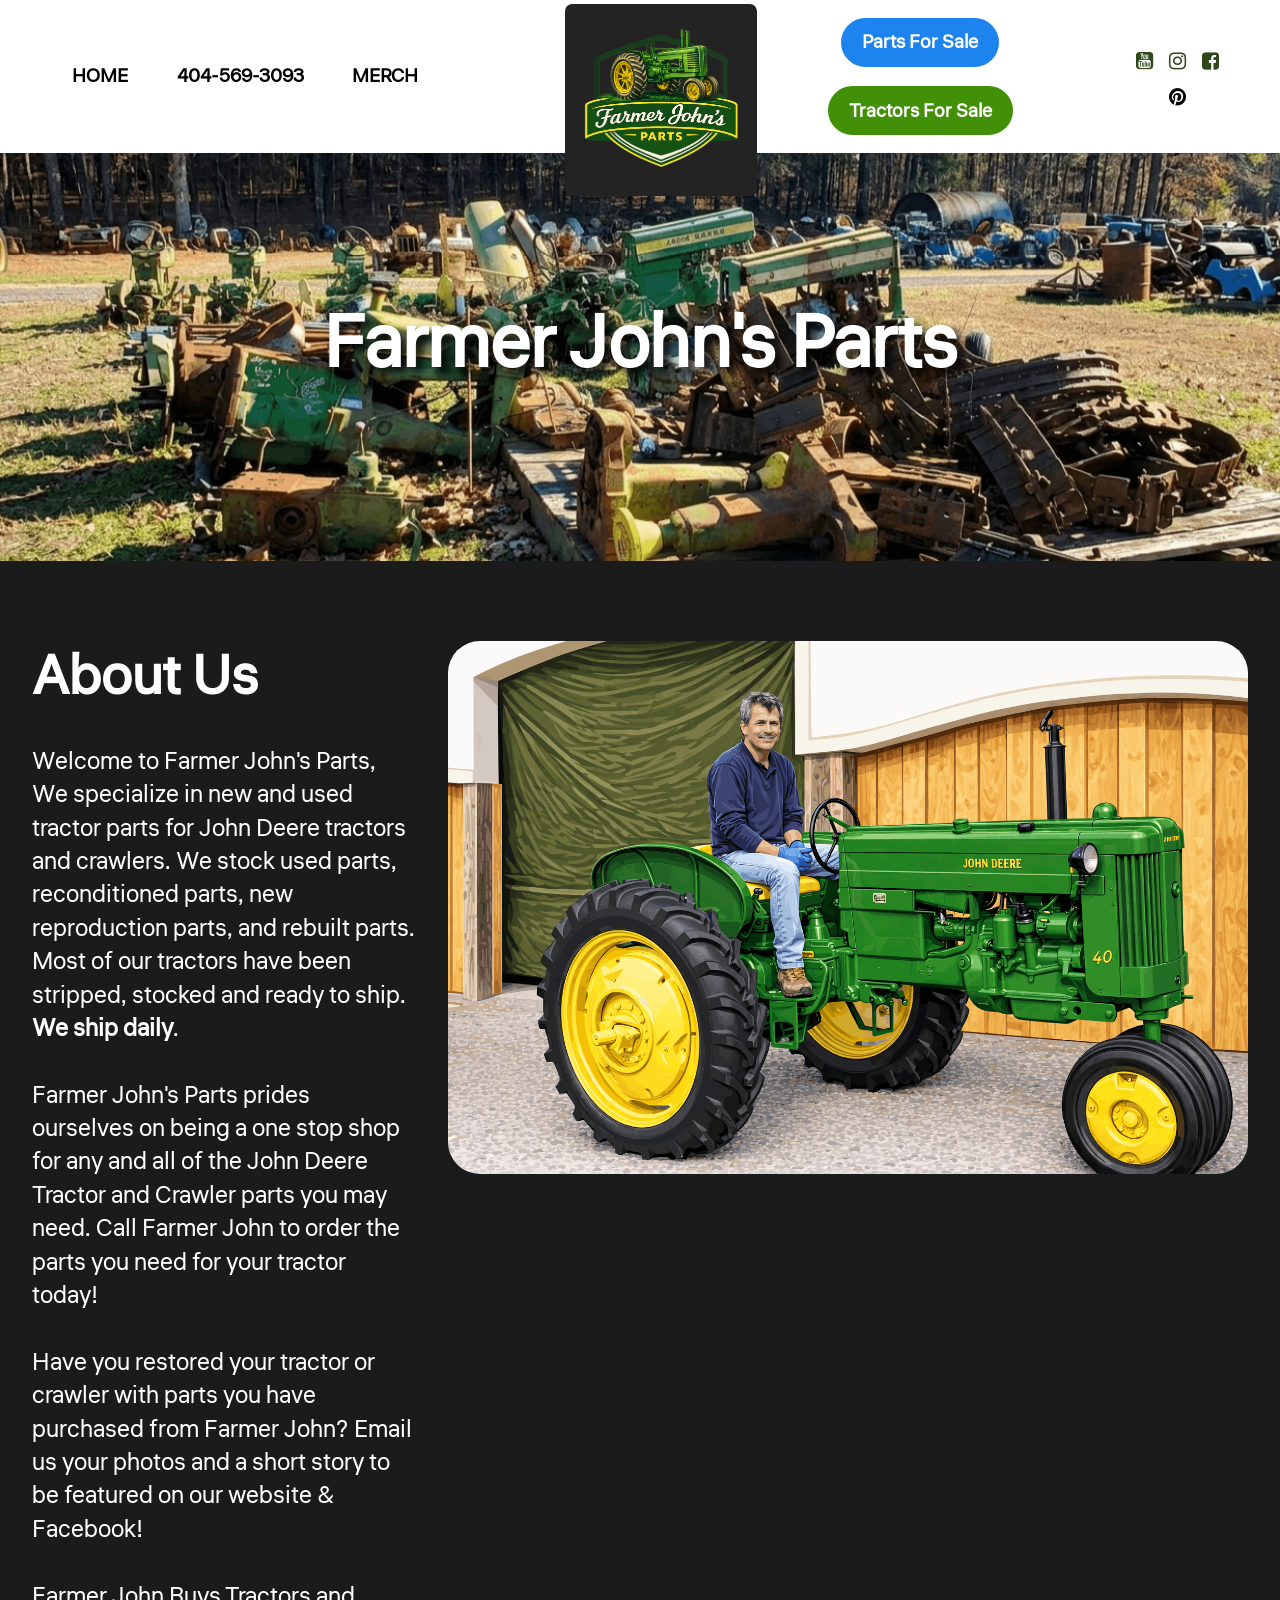
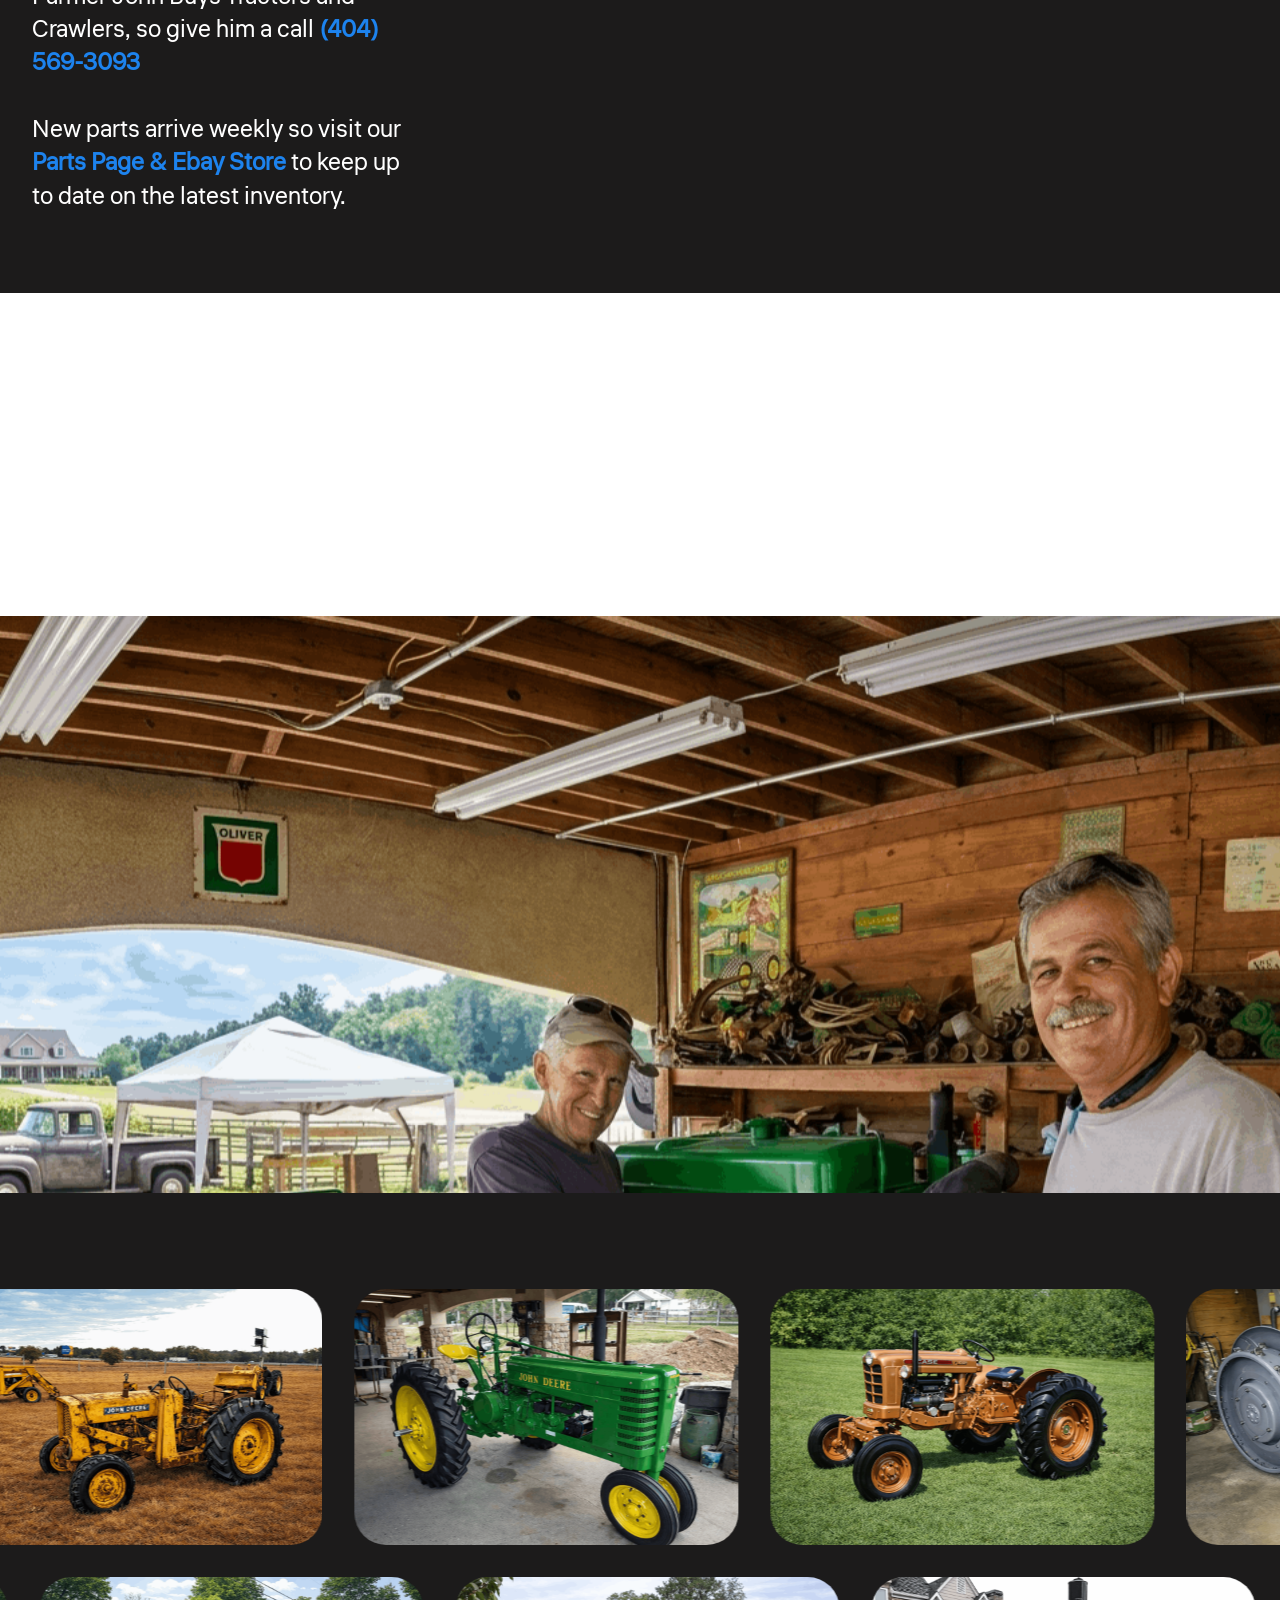
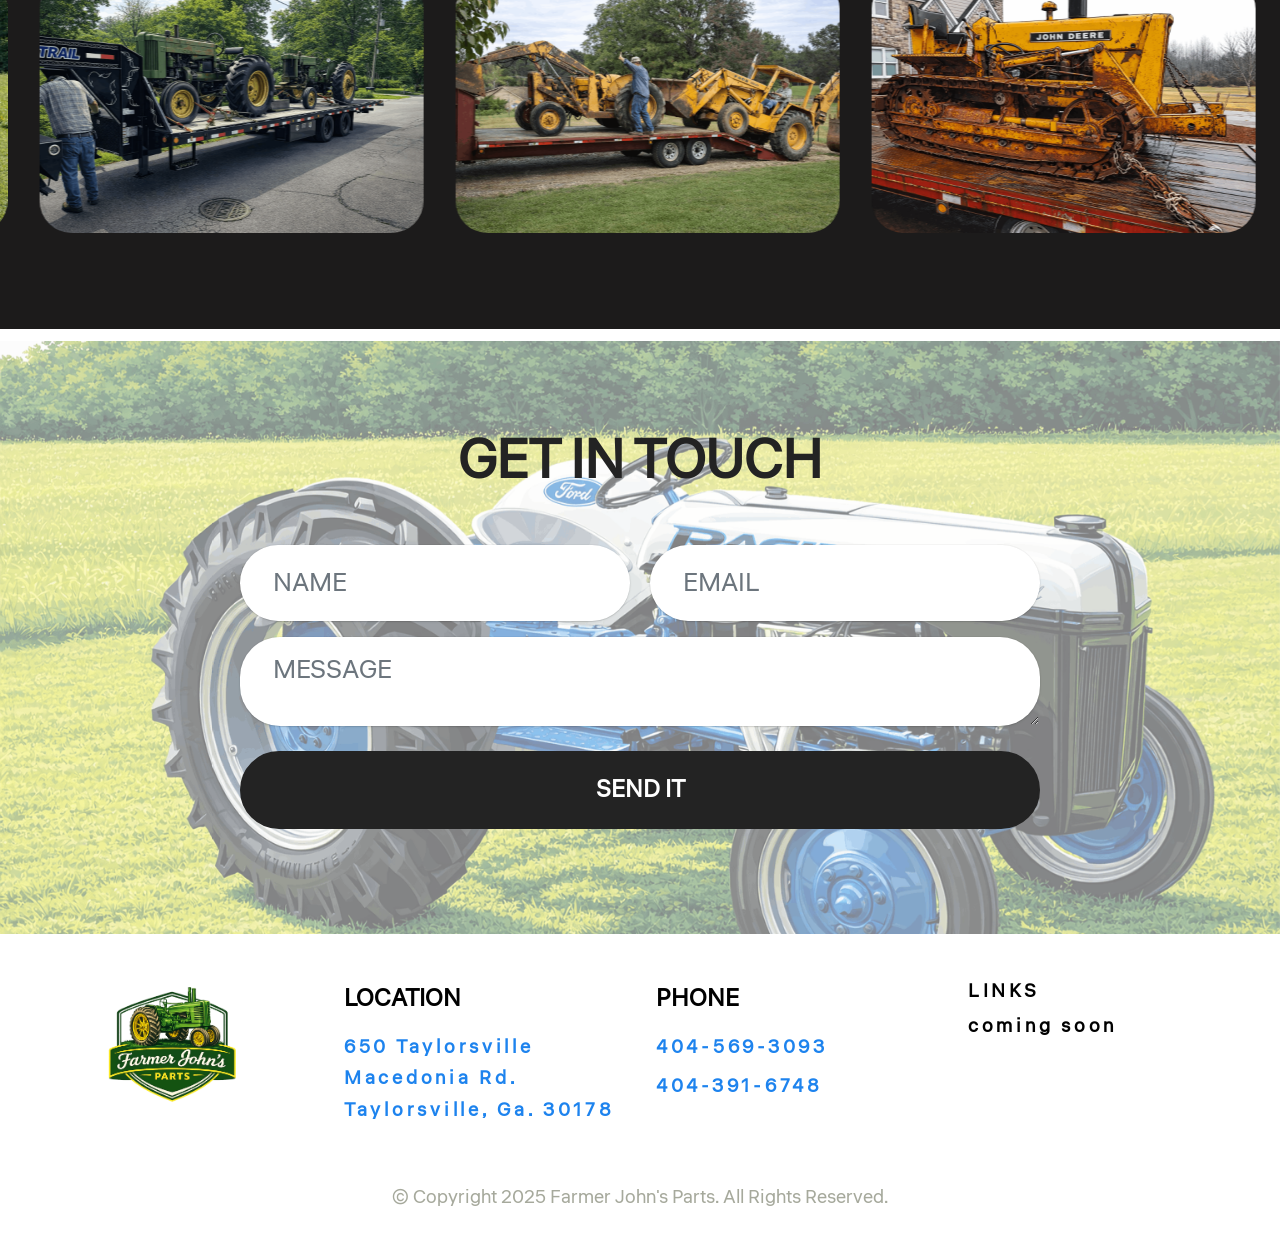
==== commit 931e313a: "create github pages" ====
--- a/index.html
+++ b/index.html
@@ -28,7 +28,7 @@
   <link rel="stylesheet" href="assets/recaptcha.css">
   <link rel="preload" href="https://fonts.googleapis.com/css2?family=Liter&display=swap&display=swap" as="style" onload="this.onload=null;this.rel='stylesheet'">
   <noscript><link rel="stylesheet" href="https://fonts.googleapis.com/css2?family=Liter&display=swap&display=swap"></noscript>
-  <link rel="preload" as="style" href="assets/mobirise/css/mbr-additional.css?v=yvgGm2"><link rel="stylesheet" href="assets/mobirise/css/mbr-additional.css?v=yvgGm2" type="text/css">
+  <link rel="preload" as="style" href="assets/mobirise/css/mbr-additional.css?v=QpoQ1f"><link rel="stylesheet" href="assets/mobirise/css/mbr-additional.css?v=QpoQ1f" type="text/css">
 
   
   
@@ -137,7 +137,7 @@
       <div class="col-lg-4">
         <div class="col-12 col-md-12">
           <h5 class="mbr-section-title mbr-fonts-style mt-0 mb-4 display-2">
-            <strong>About US</strong></h5>
+            <strong>About Us</strong></h5>
           <h6 class="mbr-section-subtitle mbr-fonts-style mt-0 mb-4 display-7">Welcome to Farmer John's Parts, We specialize in new and used tractor parts for John Deere tractors and crawlers. We stock used parts, reconditioned parts, new reproduction parts, and rebuilt parts. Most of our tractors have been stripped, stocked and ready to ship. <strong>We ship daily</strong>. <br><br>Farmer John's Parts prides ourselves on being a one stop shop for any and all of the John Deere Tractor and Crawler parts you may need. Call Farmer John to order the parts you need for your tractor today!<br><br>
 <div>
 </div><div>Have you restored your tractor or crawler with parts you have purchased from Farmer John? Email us your photos and a short story to be featured on our website &amp; Facebook!</div><br><div>
@@ -227,7 +227,7 @@
         <div class="row justify-content-center">
             <div class="col-lg-8 mx-auto mbr-form" data-form-type="formoid">
 <!--Formbuilder Form-->
-<form action="https://mobirise.eu/" method="POST" class="mbr-form form-with-styler" data-form-title="Form Name"><input type="hidden" name="email" data-form-email="true" value="Kgshofh/5c/4dD8qbOnkibwiuTjPl+F6E+BTbC3iz6axiFiu7oSRaO/ICMWnbp5aQvdLn6mgrYxNMHyExfeHDWQ1go32TaO4B7IdUxZH/t+Mk/qkeTXvEpavza8Bu5vP.1Slyofu2eiEbkR5Fs7nXjdkejuGoDZieRf5K9ER953bUVqP2WdE9BeNC1mwqe3DHT8BUAynGG8khbDosU1vZ0S+vIVcncz7MSERzeJbbj4oANOUrSeD///CqDxCA+Gs5">
+<form action="https://mobirise.eu/" method="POST" class="mbr-form form-with-styler" data-form-title="Form Name"><input type="hidden" name="email" data-form-email="true" value="HdSCYs3b7ANAPM2sBwePTzncj9VPnfMkqe7nNM15nV13Wx+4r/tTAh+l04/jVjLHLO4udF0cLCy3/3h+R2k0ltmsEvF5/kAyu8F2iPW/7GS/RVY+V/vQ5CQLkzdDTt9S.eqTPCdxbLUFc7x3vv1z7k9l54KV0dRModhW/N5fAbVQbGKnitHkW+pPMjsE986+63VyuEtxqUaAjaR0BwsK6bRGWyanx+xtUeFNfkZZVNjeOxcn5DJxbjvyFMH7OsN6E">
 <div class="row">
 <div hidden="hidden" data-form-alert="" class="alert alert-success col-12">Thanks for filling out the form!</div>
 <div hidden="hidden" data-form-alert-danger="" class="alert alert-danger col-12"> Oops...! some problem! </div>
--- a/assets/mobirise/css/mbr-additional.css
+++ b/assets/mobirise/css/mbr-additional.css
@@ -1245,7 +1245,7 @@
 .cid-v1Y20Ilqd5 {
   padding-top: 5rem;
   padding-bottom: 3rem;
-  background-color: #232323;
+  background-color: #1c1b1b;
 }
 .cid-v1Y20Ilqd5 .mbr-fallback-image.disabled {
   display: none;
--- a/assets/mobirise/css/mbr-additional.css
+++ b/assets/mobirise/css/mbr-additional.css
@@ -1245,7 +1245,7 @@
 .cid-v1Y20Ilqd5 {
   padding-top: 5rem;
   padding-bottom: 3rem;
-  background-color: #232323;
+  background-color: #1c1b1b;
 }
 .cid-v1Y20Ilqd5 .mbr-fallback-image.disabled {
   display: none;
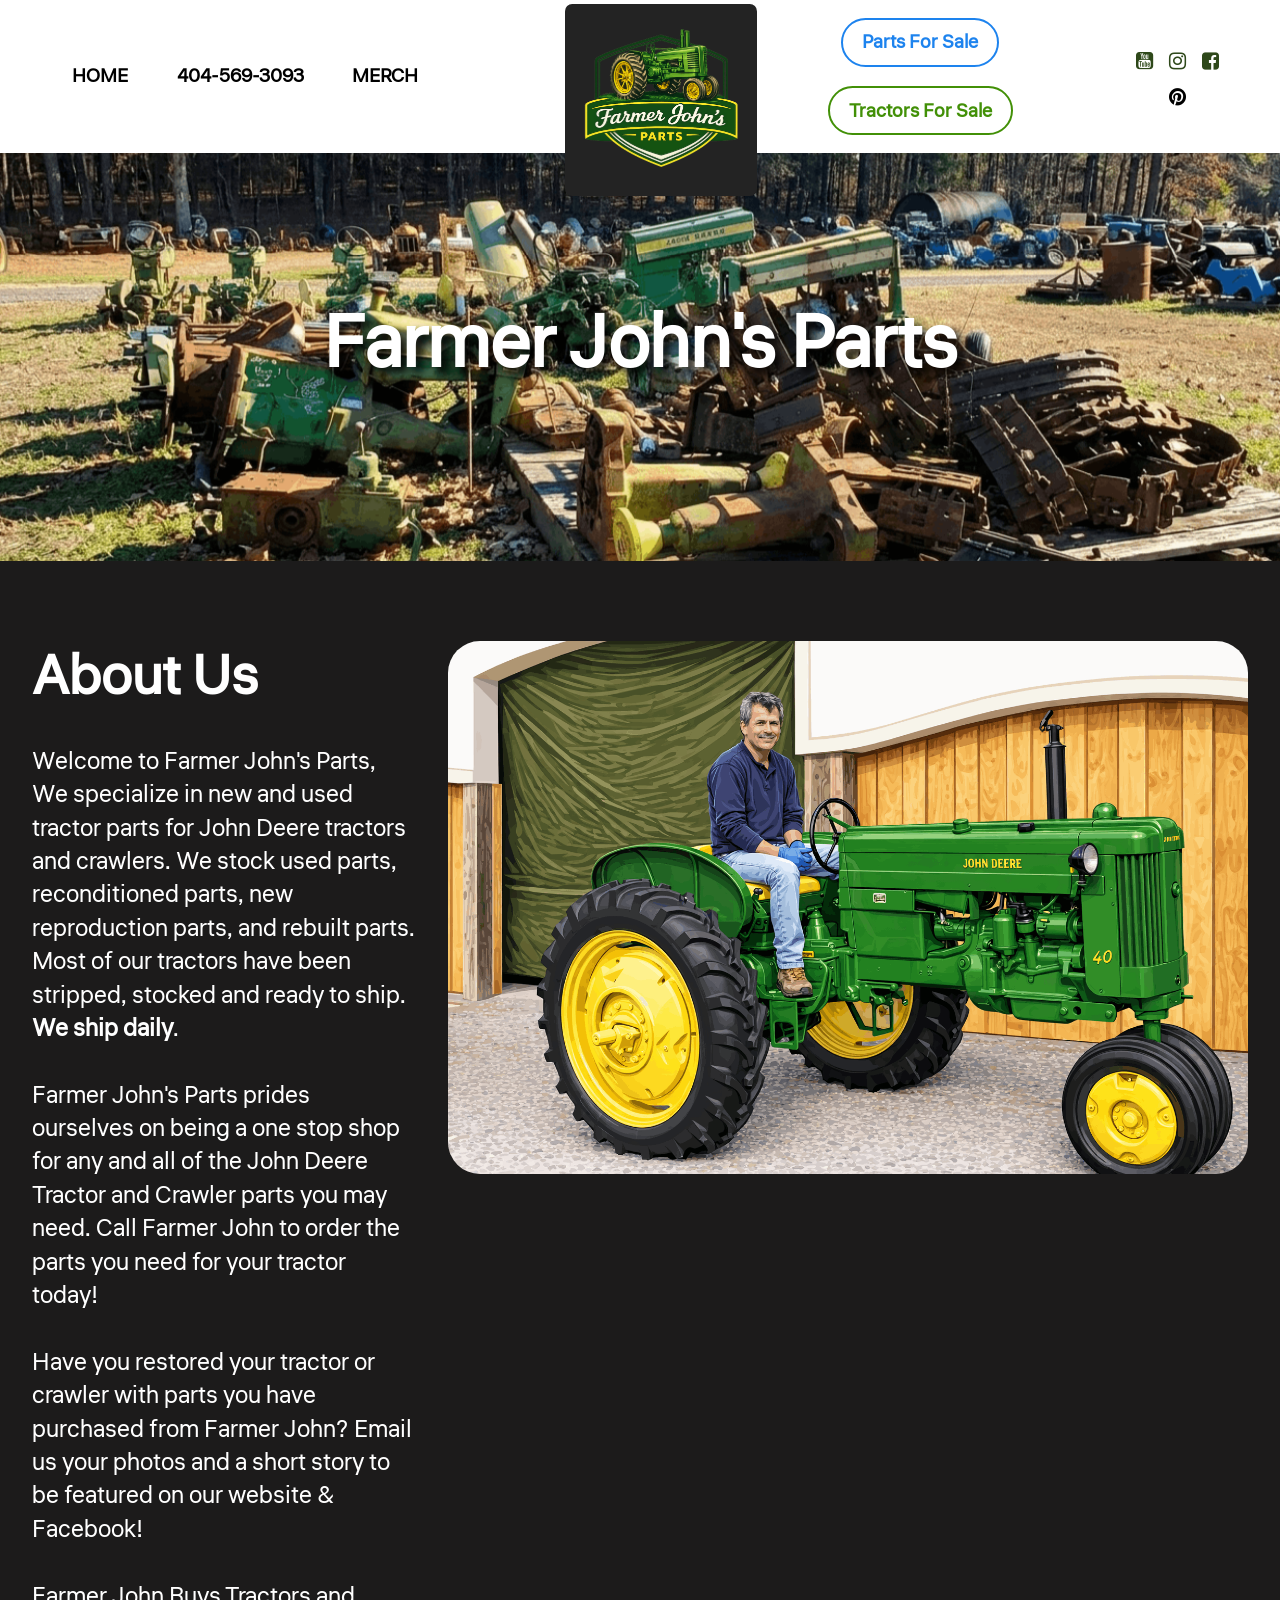
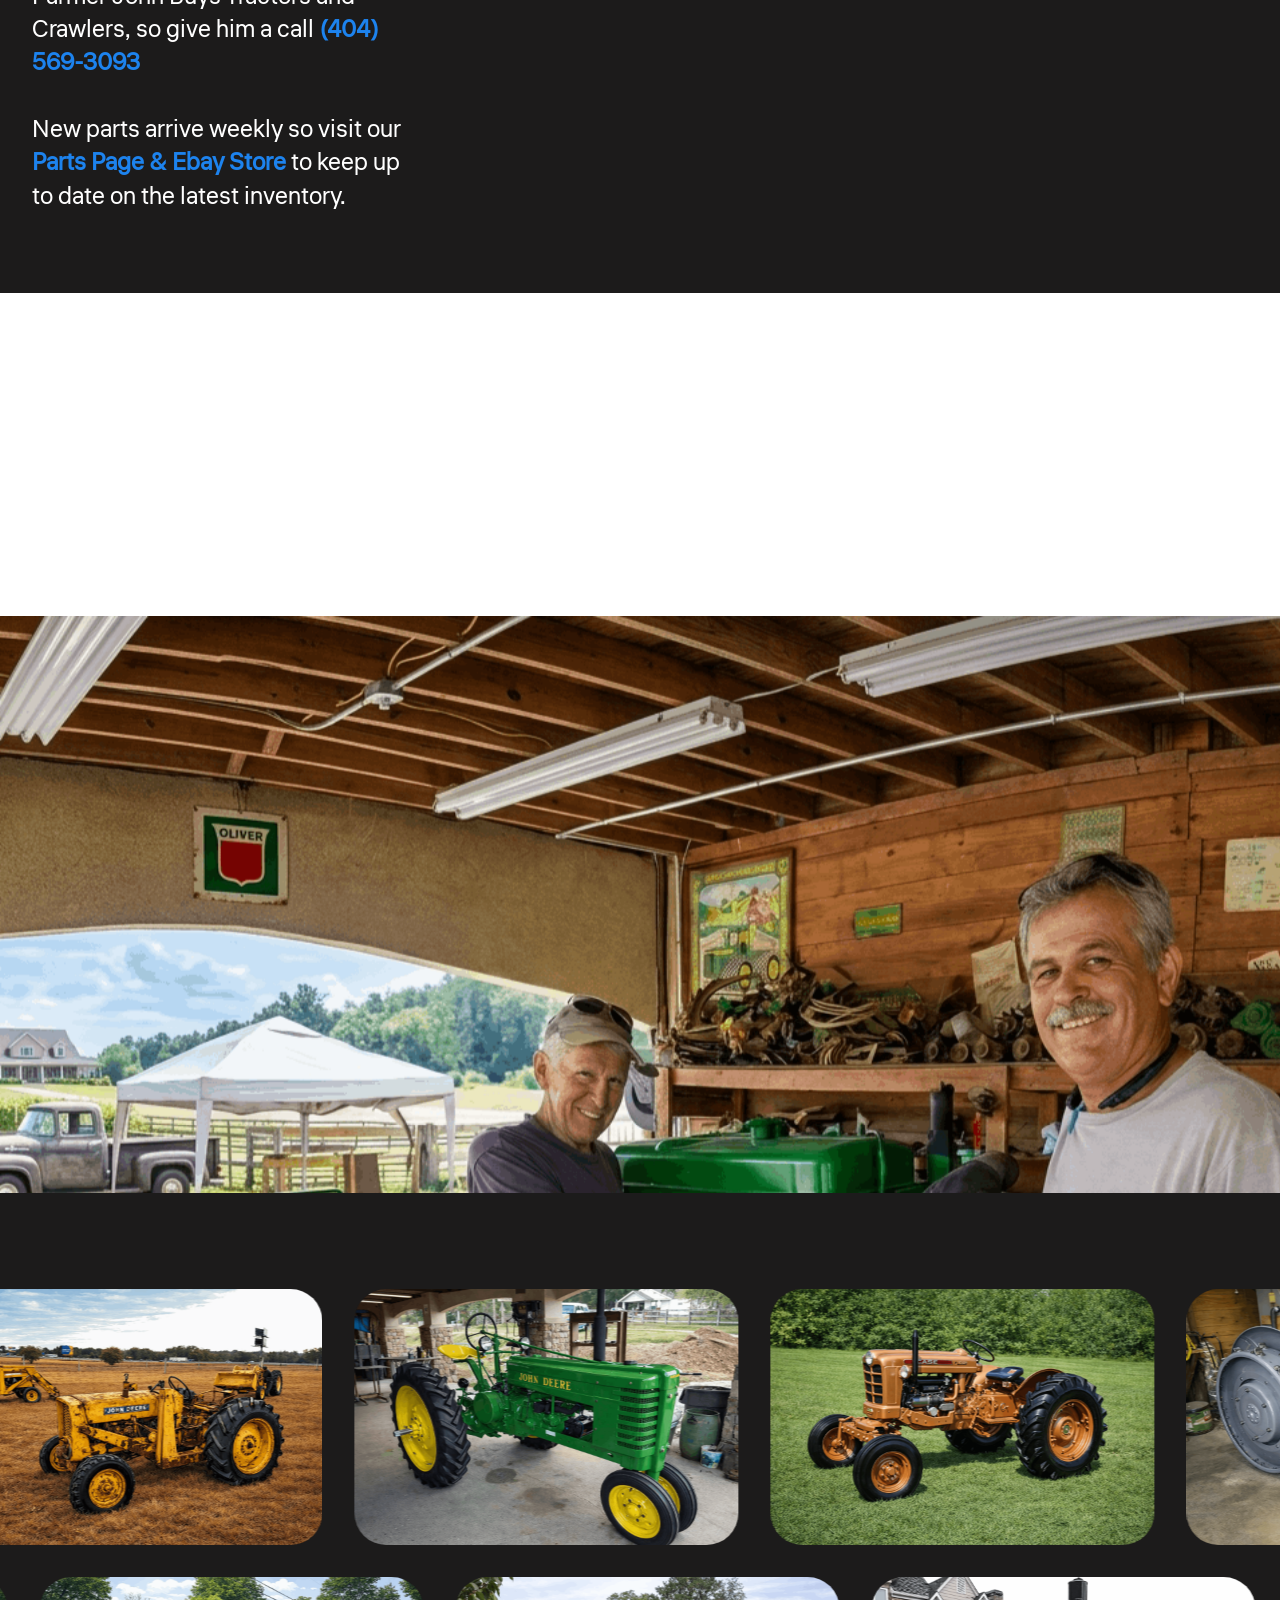
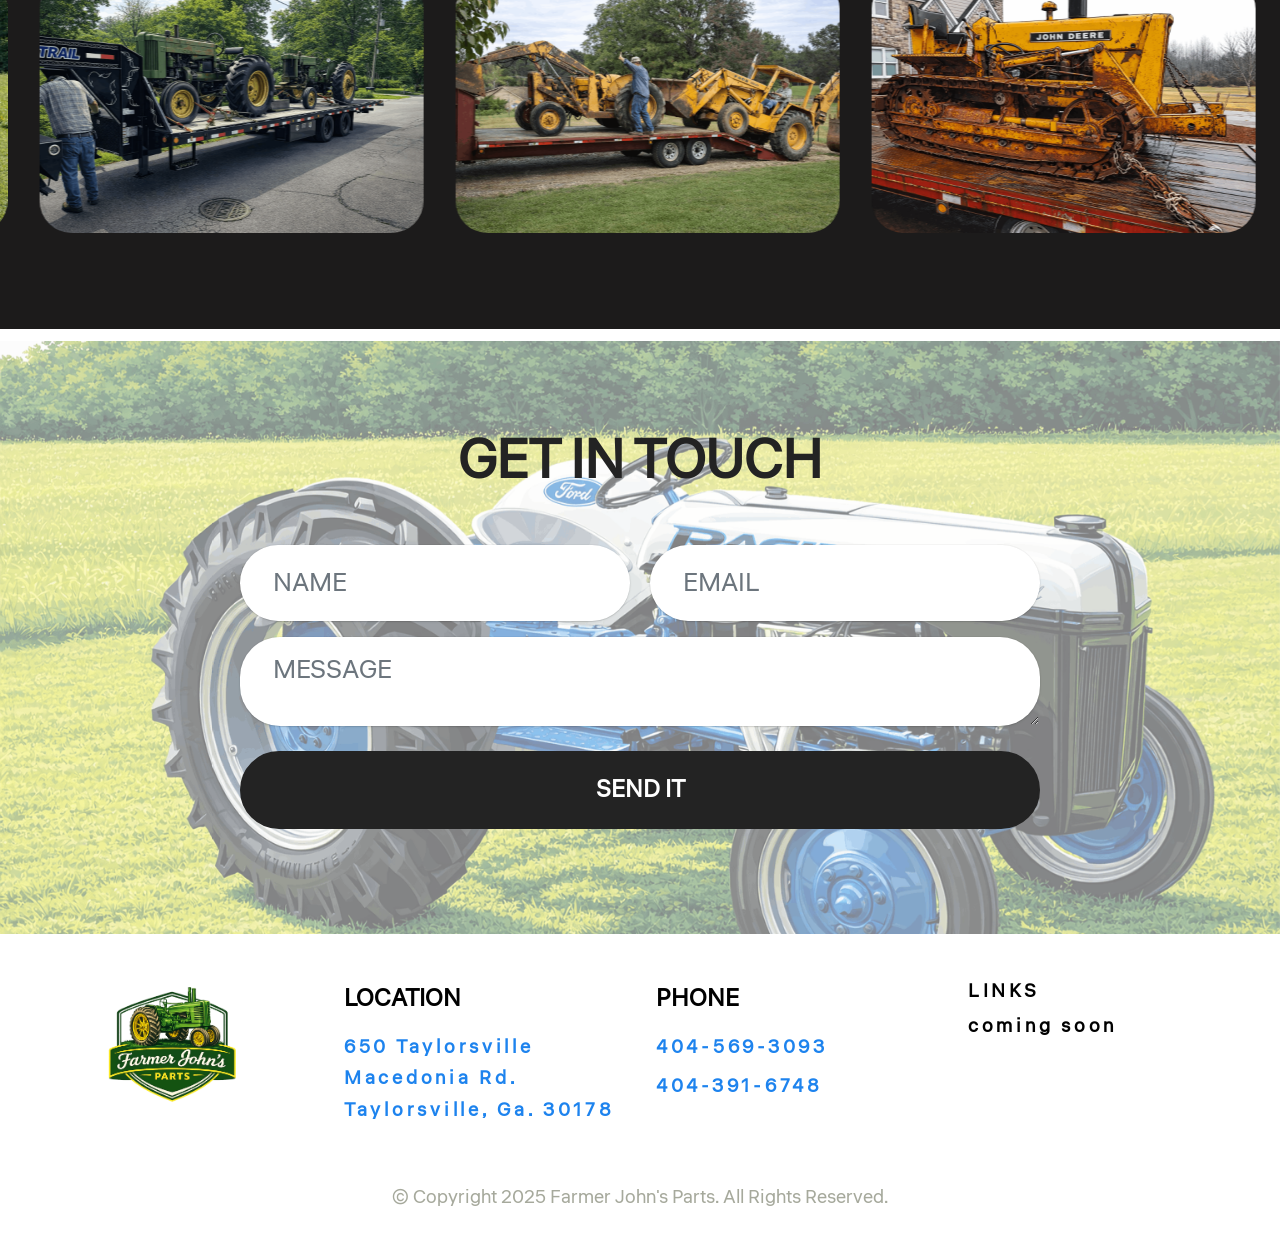
==== commit 71b4de68: "create github pages" ====
--- a/index.html
+++ b/index.html
@@ -28,7 +28,7 @@
   <link rel="stylesheet" href="assets/recaptcha.css">
   <link rel="preload" href="https://fonts.googleapis.com/css2?family=Liter&display=swap&display=swap" as="style" onload="this.onload=null;this.rel='stylesheet'">
   <noscript><link rel="stylesheet" href="https://fonts.googleapis.com/css2?family=Liter&display=swap&display=swap"></noscript>
-  <link rel="preload" as="style" href="assets/mobirise/css/mbr-additional.css?v=QpoQ1f"><link rel="stylesheet" href="assets/mobirise/css/mbr-additional.css?v=QpoQ1f" type="text/css">
+  <link rel="preload" as="style" href="assets/mobirise/css/mbr-additional.css?v=uu38Tb"><link rel="stylesheet" href="assets/mobirise/css/mbr-additional.css?v=uu38Tb" type="text/css">
 
   
   
@@ -87,7 +87,7 @@
 				</div>
 
 				<div class="wrapper">
-					<div class="navbar-buttons mbr-section-btn"><a class="btn btn-sm btn-info display-4" href="parts-for-sale.html">Parts For Sale</a> <a class="btn btn-sm btn-success display-4" href="index.html">Tractors For Sale</a></div>
+					<div class="navbar-buttons mbr-section-btn"><a class="btn btn-sm btn-info-outline display-4" href="parts-for-sale.html">Parts For Sale</a> <a class="btn btn-sm btn-success-outline display-4" href="index.html">Tractors For Sale</a></div>
 
 
 					<div class="icons-menu">
@@ -227,7 +227,7 @@
         <div class="row justify-content-center">
             <div class="col-lg-8 mx-auto mbr-form" data-form-type="formoid">
 <!--Formbuilder Form-->
-<form action="https://mobirise.eu/" method="POST" class="mbr-form form-with-styler" data-form-title="Form Name"><input type="hidden" name="email" data-form-email="true" value="HdSCYs3b7ANAPM2sBwePTzncj9VPnfMkqe7nNM15nV13Wx+4r/tTAh+l04/jVjLHLO4udF0cLCy3/3h+R2k0ltmsEvF5/kAyu8F2iPW/7GS/RVY+V/vQ5CQLkzdDTt9S.eqTPCdxbLUFc7x3vv1z7k9l54KV0dRModhW/N5fAbVQbGKnitHkW+pPMjsE986+63VyuEtxqUaAjaR0BwsK6bRGWyanx+xtUeFNfkZZVNjeOxcn5DJxbjvyFMH7OsN6E">
+<form action="https://mobirise.eu/" method="POST" class="mbr-form form-with-styler" data-form-title="Form Name"><input type="hidden" name="email" data-form-email="true" value="U+aSK2MJUmdMY2CTWTP6018LkHTz6V2YSso3XSCH7suvmX2pscCfu99qiH3O0eq/aiYYCbNN7q1pXfI7bZ/MxersHFCaideqRq+AWCDjEBrdC5dxn7jXEtb/Ls4r6pgU.VS0C9gpoEBT5YXNT5Qxs1OXxTIgh/Jq8ejFTDbWMXUZF/tziX+T3Xne9hppBw4m+JY/zZsFOjxJ0Cqp03haNZhKU6I04orHuEyoEDCnPrhbeAF+oSzi7WXCwYl9PeXgA">
 <div class="row">
 <div hidden="hidden" data-form-alert="" class="alert alert-success col-12">Thanks for filling out the form!</div>
 <div hidden="hidden" data-form-alert-danger="" class="alert alert-danger col-12"> Oops...! some problem! </div>
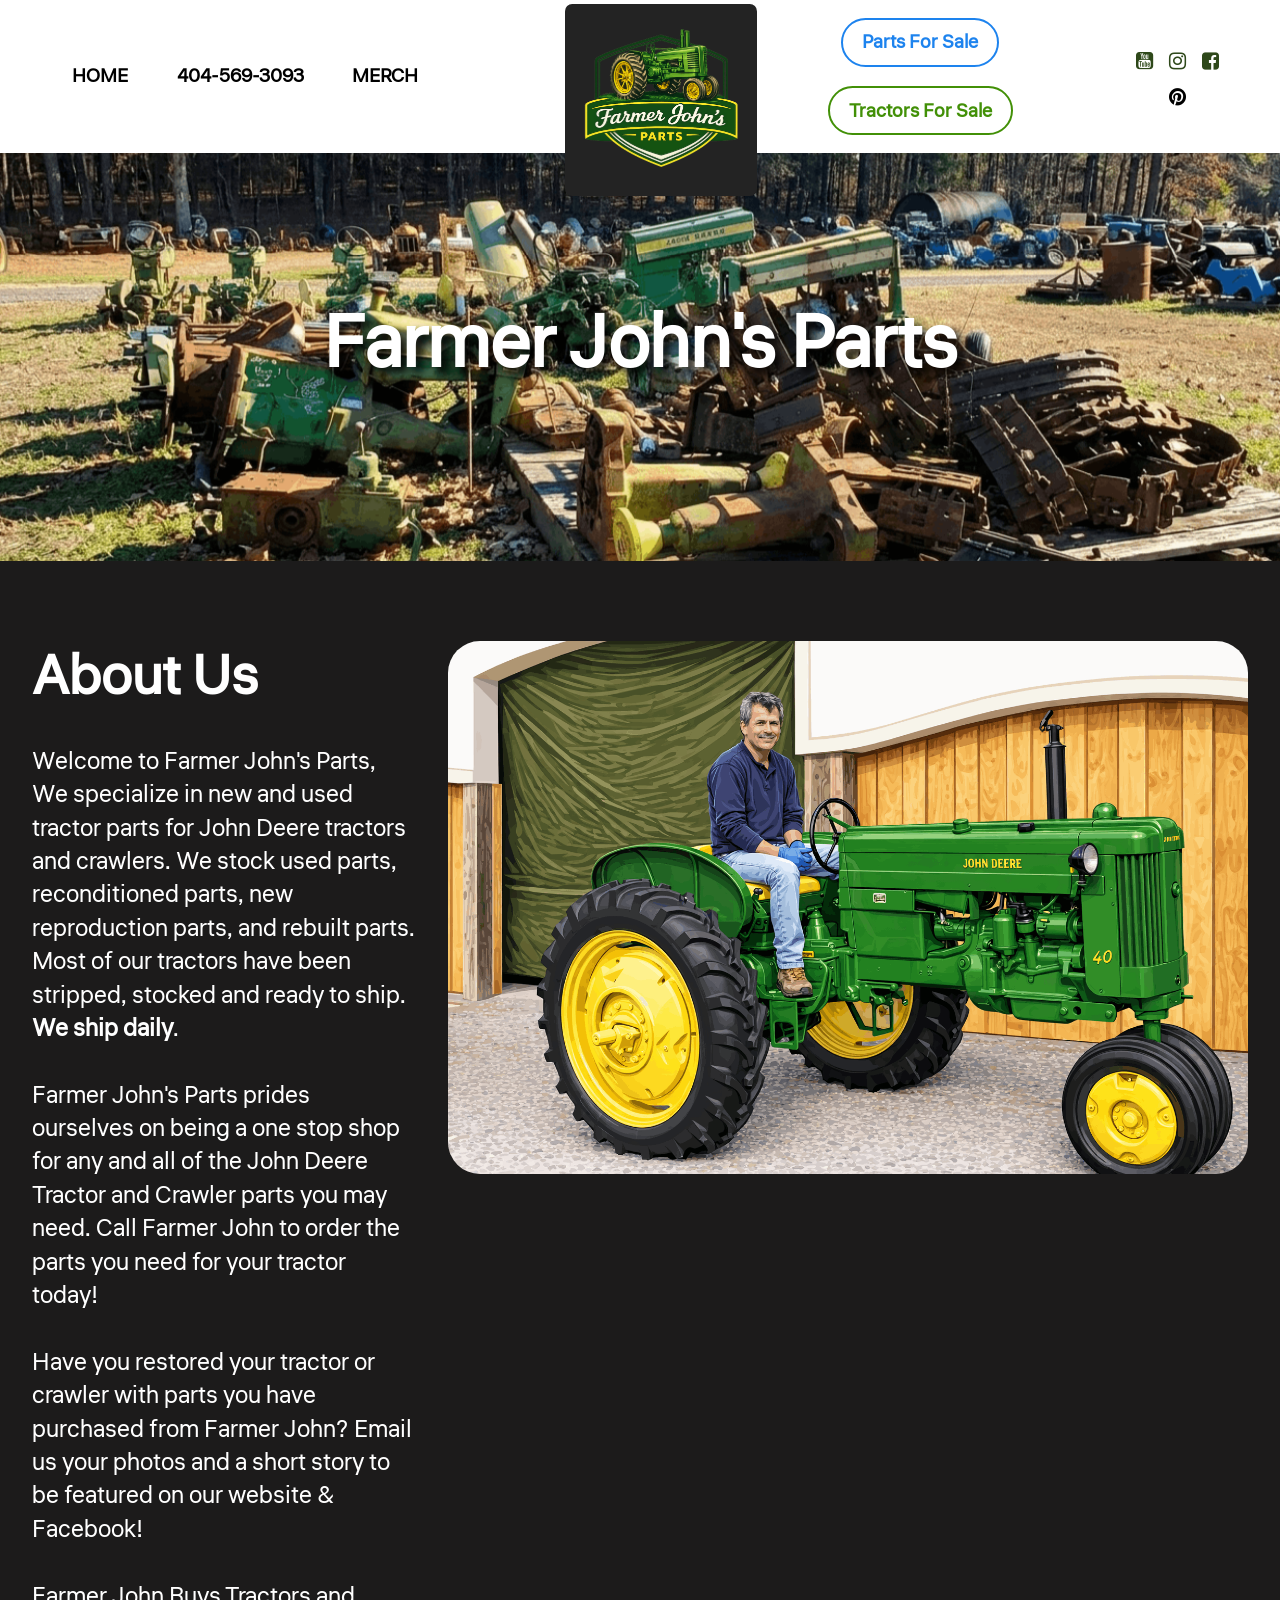
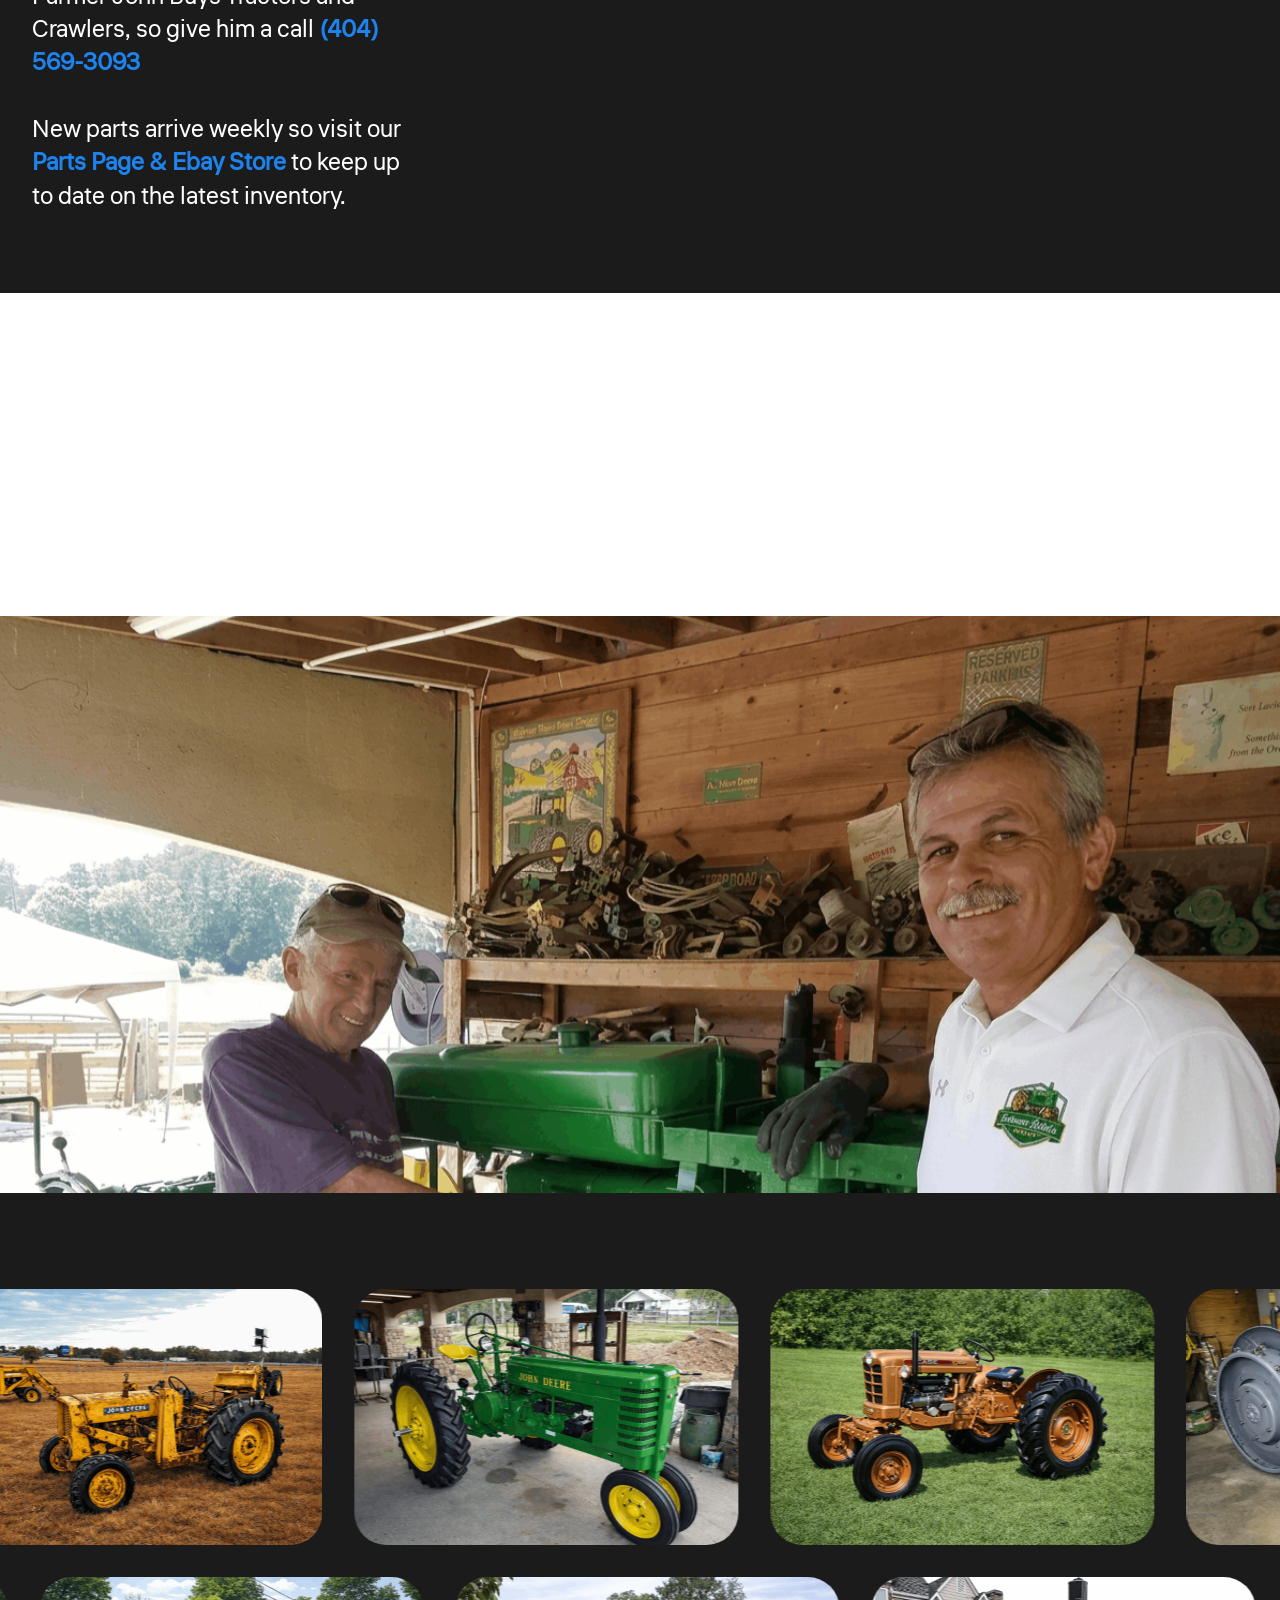
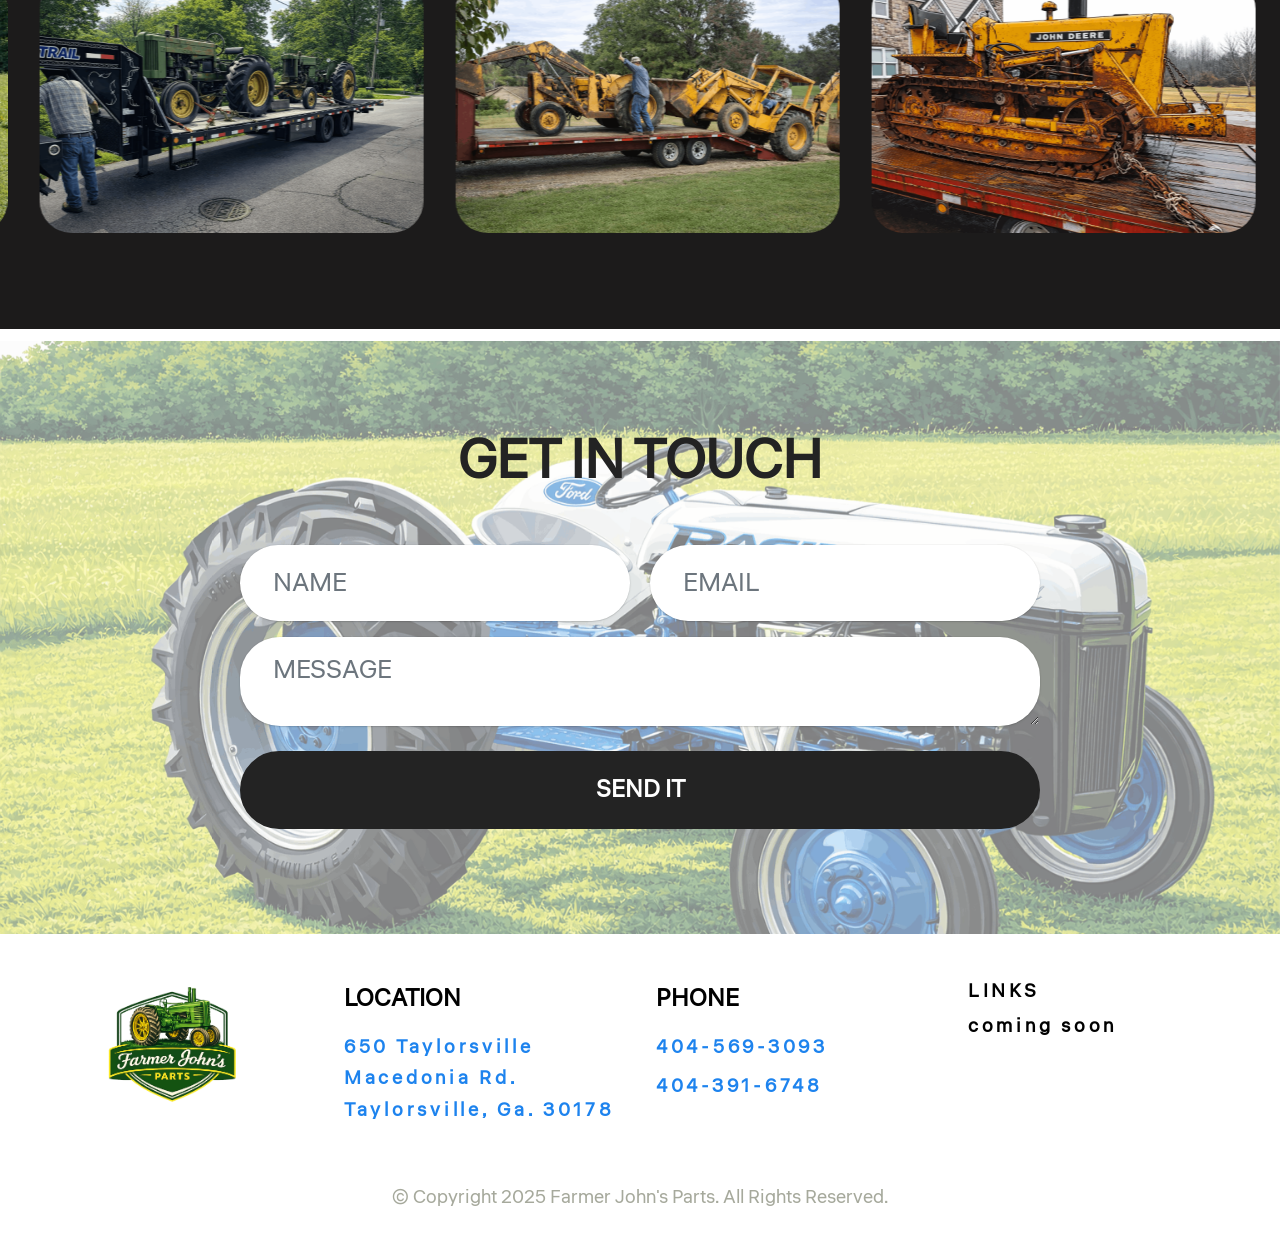
==== commit ce04038a: "create github pages" ====
--- a/index.html
+++ b/index.html
@@ -28,7 +28,7 @@
   <link rel="stylesheet" href="assets/recaptcha.css">
   <link rel="preload" href="https://fonts.googleapis.com/css2?family=Liter&display=swap&display=swap" as="style" onload="this.onload=null;this.rel='stylesheet'">
   <noscript><link rel="stylesheet" href="https://fonts.googleapis.com/css2?family=Liter&display=swap&display=swap"></noscript>
-  <link rel="preload" as="style" href="assets/mobirise/css/mbr-additional.css?v=uu38Tb"><link rel="stylesheet" href="assets/mobirise/css/mbr-additional.css?v=uu38Tb" type="text/css">
+  <link rel="preload" as="style" href="assets/mobirise/css/mbr-additional.css?v=pajMcb"><link rel="stylesheet" href="assets/mobirise/css/mbr-additional.css?v=pajMcb" type="text/css">
 
   
   
@@ -227,7 +227,7 @@
         <div class="row justify-content-center">
             <div class="col-lg-8 mx-auto mbr-form" data-form-type="formoid">
 <!--Formbuilder Form-->
-<form action="https://mobirise.eu/" method="POST" class="mbr-form form-with-styler" data-form-title="Form Name"><input type="hidden" name="email" data-form-email="true" value="U+aSK2MJUmdMY2CTWTP6018LkHTz6V2YSso3XSCH7suvmX2pscCfu99qiH3O0eq/aiYYCbNN7q1pXfI7bZ/MxersHFCaideqRq+AWCDjEBrdC5dxn7jXEtb/Ls4r6pgU.VS0C9gpoEBT5YXNT5Qxs1OXxTIgh/Jq8ejFTDbWMXUZF/tziX+T3Xne9hppBw4m+JY/zZsFOjxJ0Cqp03haNZhKU6I04orHuEyoEDCnPrhbeAF+oSzi7WXCwYl9PeXgA">
+<form action="https://mobirise.eu/" method="POST" class="mbr-form form-with-styler" data-form-title="Form Name"><input type="hidden" name="email" data-form-email="true" value="xK8m0d2hPpPUzqV2Hmf81F1kQ4XiGp7+c5jTmRqL45sWj8k2SCRFGJdTBMnErChZ9pwnmVJhHdstGajZI9+7706SQTEFxwH+3zzN6a4v2/SLP/xmKpN0qAS7WmjNBOx2.GLtZrFbt5W3kZwjzAmHBTmtPij4zGlURJAlOT6ccEgJ2MnlpNQfQ7THuqsMnK4QI8uoU2JEOi0g6vsneDN8LDes2Trq4sPCO3XXumNQkqpH8gnZkDb1xaBeJdDYVriKY">
 <div class="row">
 <div hidden="hidden" data-form-alert="" class="alert alert-success col-12">Thanks for filling out the form!</div>
 <div hidden="hidden" data-form-alert-danger="" class="alert alert-danger col-12"> Oops...! some problem! </div>
--- a/assets/mobirise/css/mbr-additional.css
+++ b/assets/mobirise/css/mbr-additional.css
@@ -1282,7 +1282,7 @@
   color: #ffffff;
 }
 .cid-v1Y20IrIGF {
-  background-image: url("../../../assets/images/gemini-generated-image-qrcpbnqrcpbnqrcp.png-1584x672.png");
+  background-image: url("../../../assets/images/gemini-generated-image-hsqnuehsqnuehsqn.png-1195x896.png");
   overflow: hidden;
 }
 .cid-v1Y20IrlXp {
--- a/assets/mobirise/css/mbr-additional.css
+++ b/assets/mobirise/css/mbr-additional.css
@@ -1282,7 +1282,7 @@
   color: #ffffff;
 }
 .cid-v1Y20IrIGF {
-  background-image: url("../../../assets/images/gemini-generated-image-qrcpbnqrcpbnqrcp.png-1584x672.png");
+  background-image: url("../../../assets/images/gemini-generated-image-hsqnuehsqnuehsqn.png-1195x896.png");
   overflow: hidden;
 }
 .cid-v1Y20IrlXp {
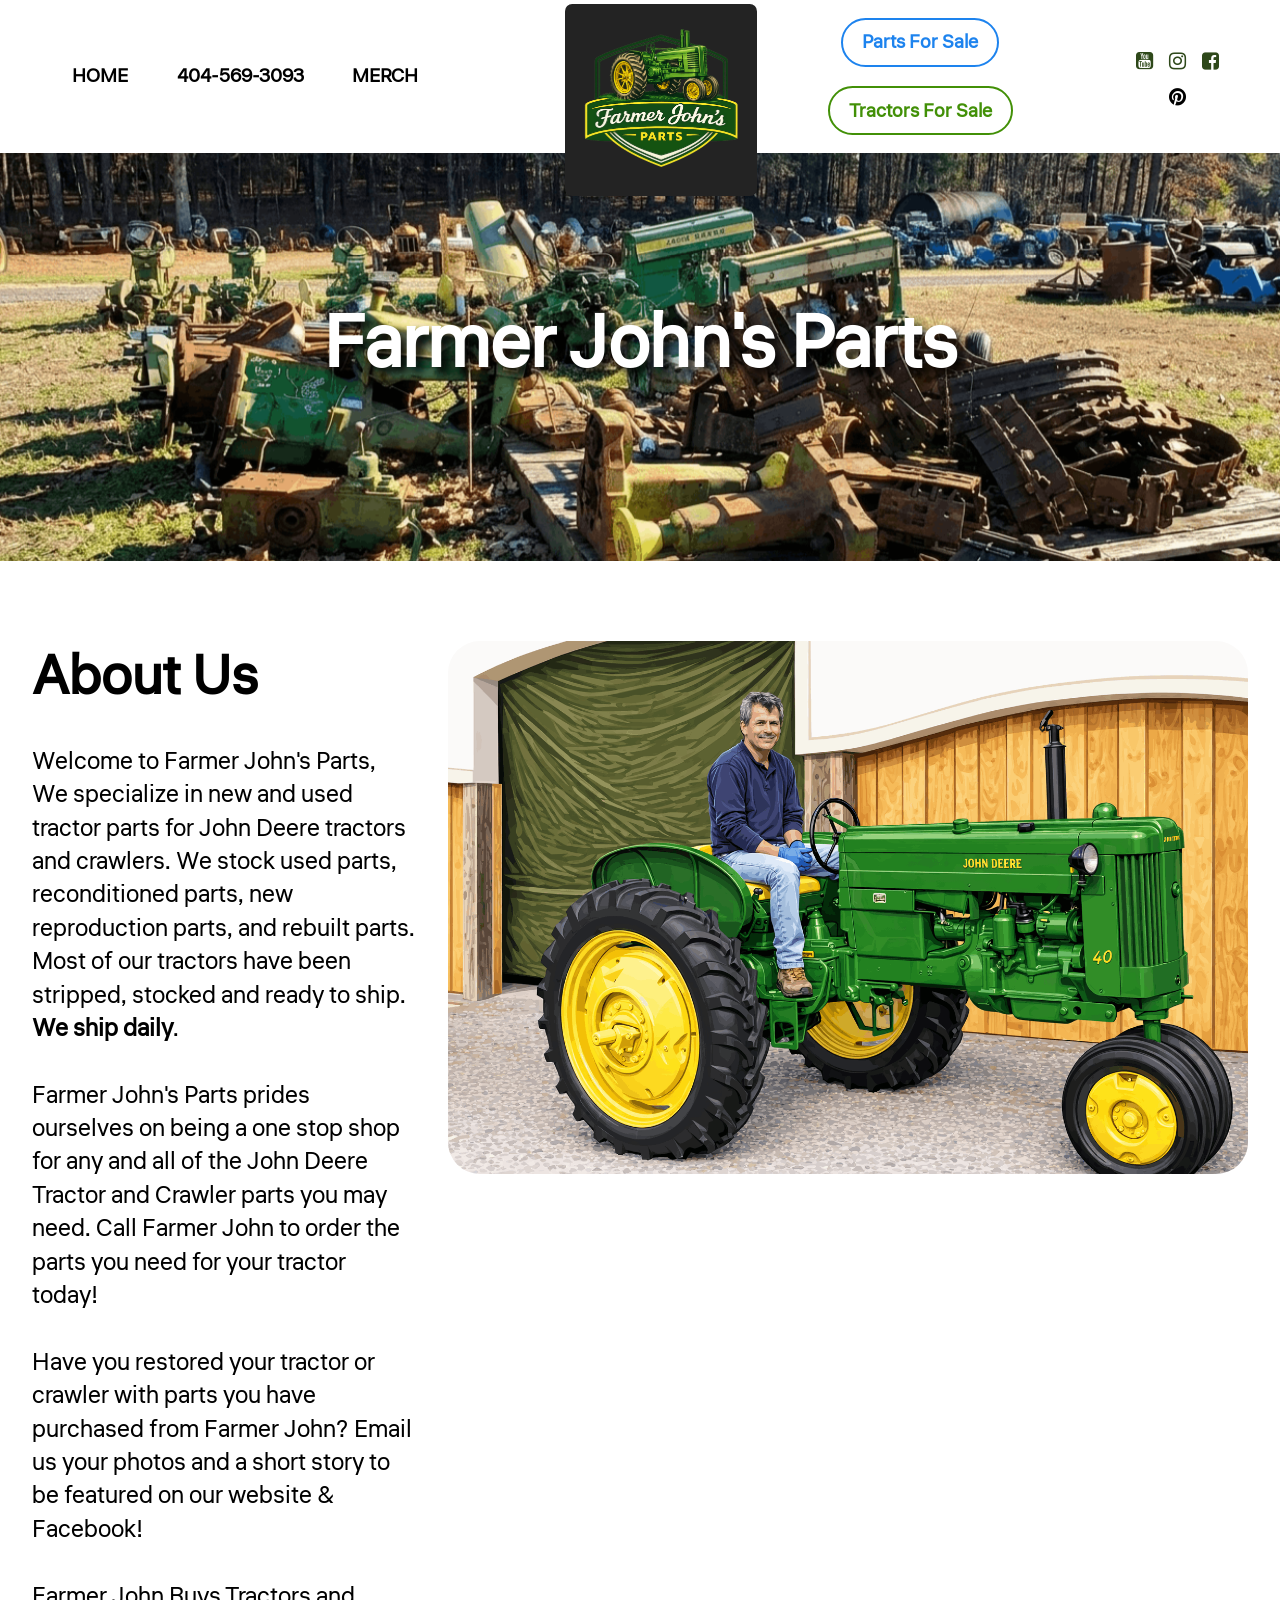
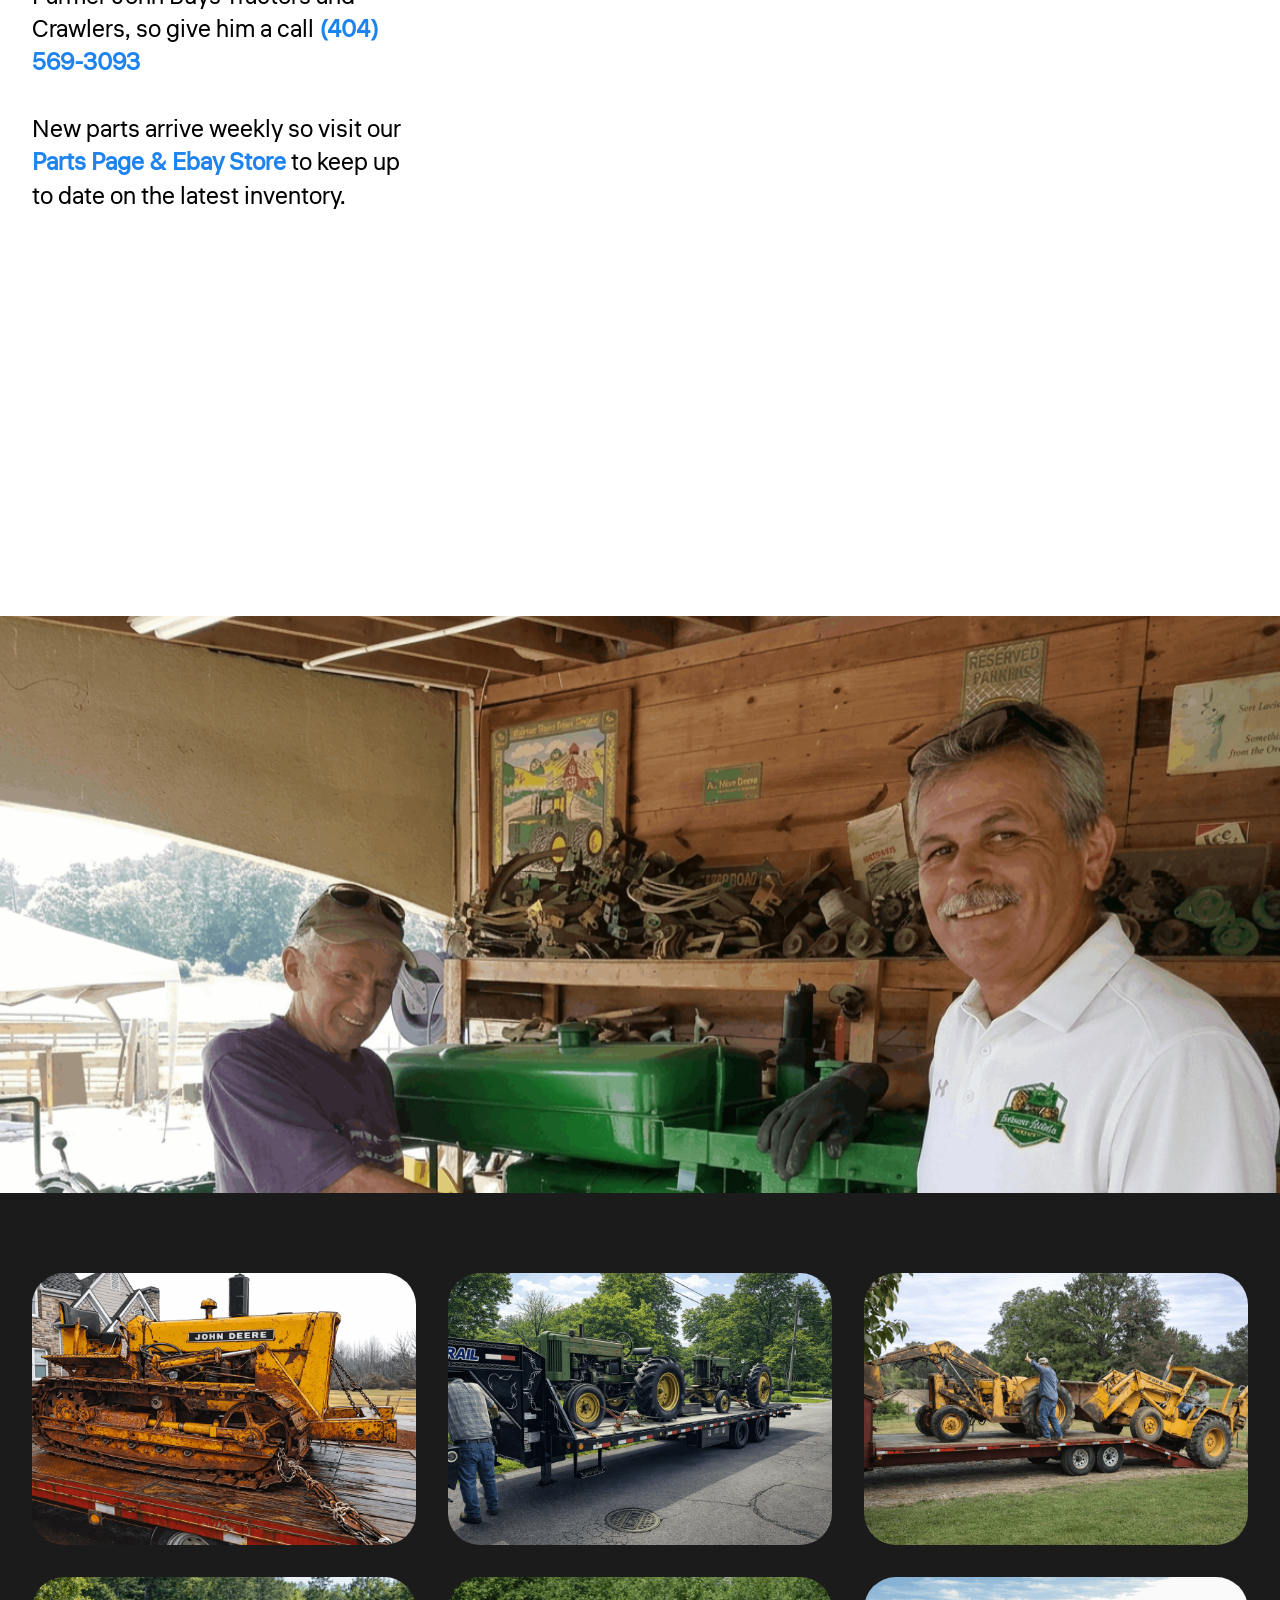
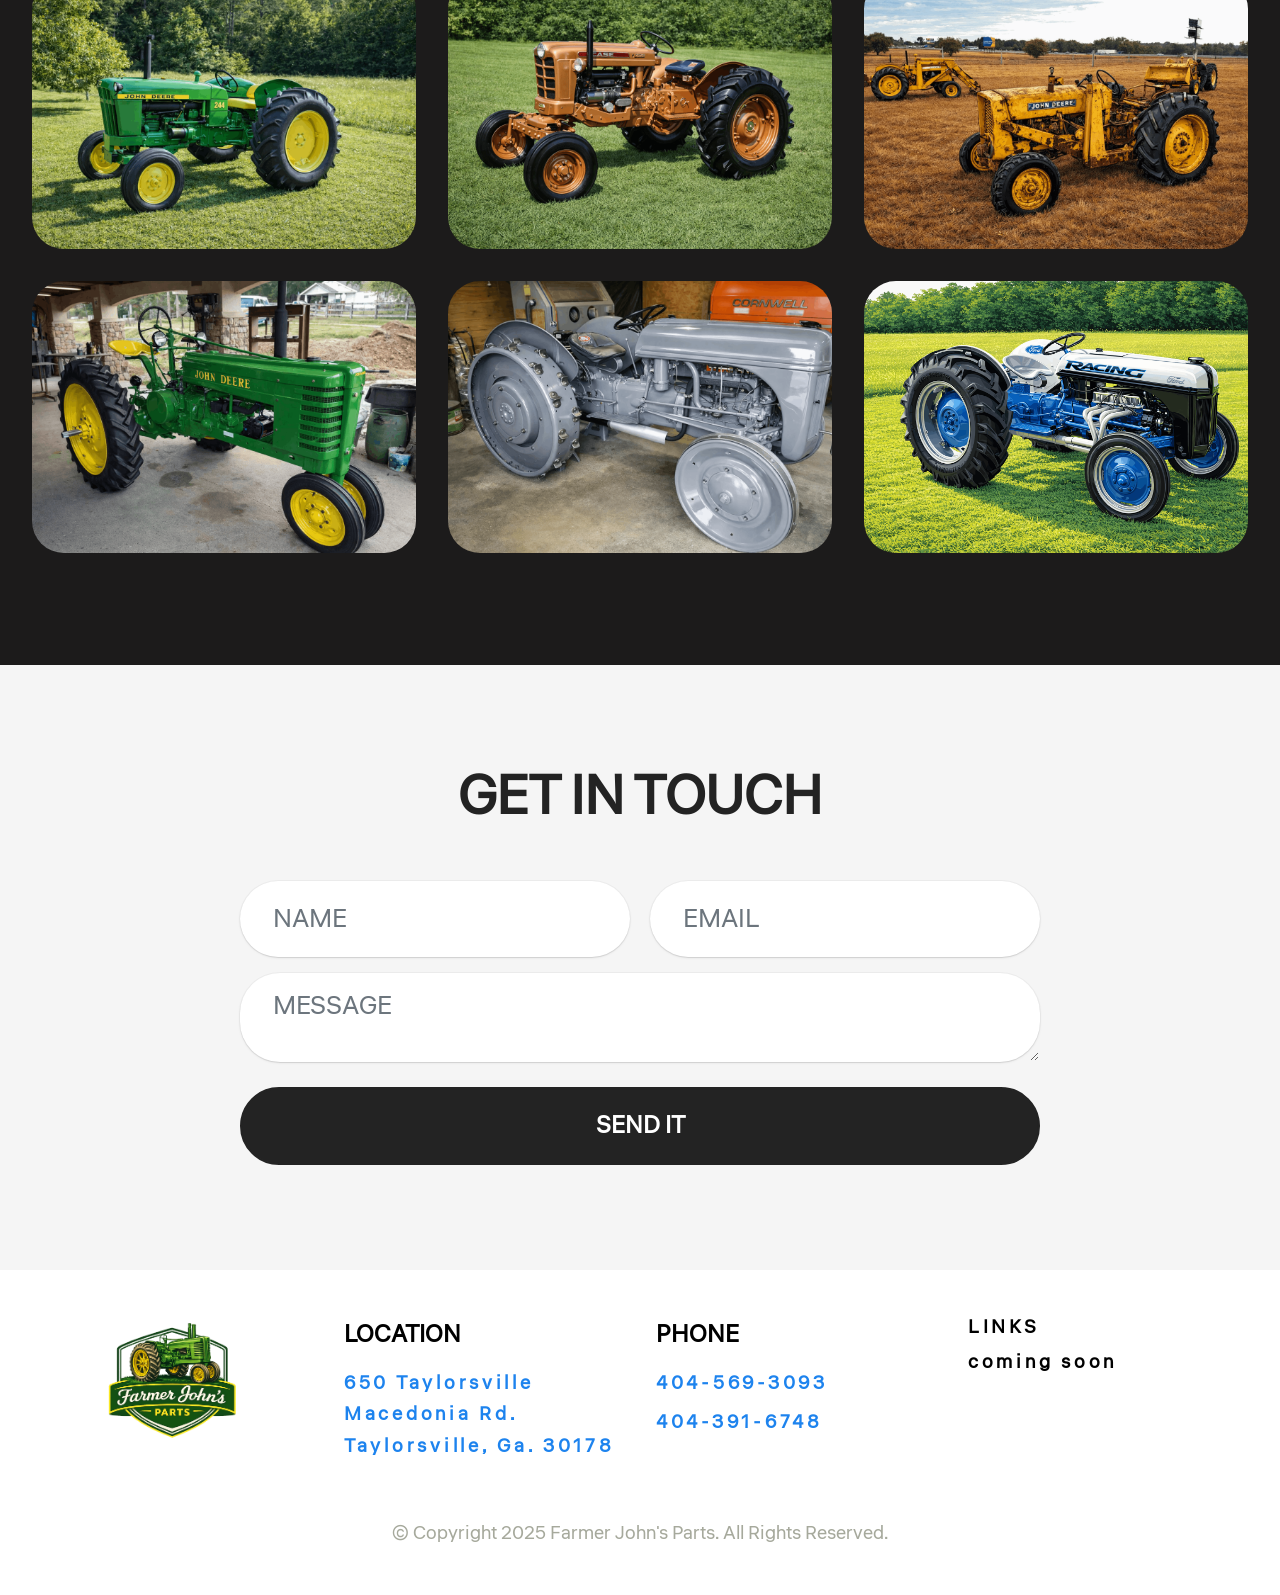
==== commit dda3fed3: "create github pages" ====
--- a/index.html
+++ b/index.html
@@ -16,6 +16,7 @@
   
   <title>Farmer John's Parts</title>
   <link rel="stylesheet" href="assets/FontAwesome/css/font-awesome.css">
+  <link rel="stylesheet" href="assets/web/assets/mobirise-icons2/mobirise2.css">
   <link rel="stylesheet" href="assets/bootstrap/css/bootstrap.min.css">
   <link rel="stylesheet" href="assets/bootstrap/css/bootstrap-grid.min.css">
   <link rel="stylesheet" href="assets/bootstrap/css/bootstrap-reboot.min.css">
@@ -28,7 +29,7 @@
   <link rel="stylesheet" href="assets/recaptcha.css">
   <link rel="preload" href="https://fonts.googleapis.com/css2?family=Liter&display=swap&display=swap" as="style" onload="this.onload=null;this.rel='stylesheet'">
   <noscript><link rel="stylesheet" href="https://fonts.googleapis.com/css2?family=Liter&display=swap&display=swap"></noscript>
-  <link rel="preload" as="style" href="assets/mobirise/css/mbr-additional.css?v=pajMcb"><link rel="stylesheet" href="assets/mobirise/css/mbr-additional.css?v=pajMcb" type="text/css">
+  <link rel="preload" as="style" href="assets/mobirise/css/mbr-additional.css?v=edQAv9"><link rel="stylesheet" href="assets/mobirise/css/mbr-additional.css?v=edQAv9" type="text/css">
 
   
   
@@ -165,55 +166,168 @@
     </div>
 </section>
 
-<section data-bs-version="5.1" class="gallery4 cid-v1Y20IrlXp" id="gallery-12-v1Y20IrlXp">
-  
-  
-  <div class="container-fluid gallery-wrapper">
-    <div class="row justify-content-center">
-      <div class="col-12 content-head">
+<section data-bs-version="5.1" class="gallery1 mbr-gallery cid-vgc6fszOUI" id="gallery01-12">
+    
+    
+
+    <div class="container-fluid">
+        <div class="row justify-content-center">
+            <div class="col-12 content-head">
+                
+            </div>
+        </div>
         
-      </div>
-    </div>
-    <div class="grid-container">
-      <div class="grid-container-1" style="transform: translate3d(-200px, 0px, 0px);">
-        <div class="grid-item">
-          <img src="[data-uri]" alt="Farmer John's Parts" loading="lazy" class="lazyload" data-src="assets/images/hd-tractor-enhanceme6.png-1152x768.png">
-        </div>
-        <div class="grid-item">
-          <img src="[data-uri]" alt="Farmer John's Parts" loading="lazy" class="lazyload" data-src="assets/images/hd-tractor-enhanceme4.png-1152x768.png">
-        </div>
-        <div class="grid-item">
-          <img src="[data-uri]" alt="Farmer John's Parts" loading="lazy" class="lazyload" data-src="assets/images/hd-tractor-enhanceme5.png-1152x768.png">
-        </div>
-        <div class="grid-item">
-          <img src="[data-uri]" alt="Farmer John's Parts" loading="lazy" class="lazyload" data-src="assets/images/hd-vector-tractor3.png-1152x768.png">
-        </div>
-      </div>
-      <div class="grid-container-2" style="transform: translate3d(-70px, 0px, 0px);">
-        <div class="grid-item">
-          <img src="[data-uri]" alt="Farmer John's Parts" loading="lazy" class="lazyload" data-src="assets/images/hd-vector-tractor2.png-1152x768.png">
-        </div>
-        <div class="grid-item">
-          <img src="[data-uri]" alt="Farmer John's Parts" loading="lazy" class="lazyload" data-src="assets/images/hd-tractor-enhanceme.png-1152x768.png">
-        </div>
-        <div class="grid-item">
-          <img src="[data-uri]" alt="Farmer John's Parts" loading="lazy" class="lazyload" data-src="assets/images/hd-vector-tractor-sc.png-1152x768.png">
-        </div>
-        <div class="grid-item">
-          <img src="[data-uri]" alt="Farmer John's Parts" loading="lazy" class="lazyload" data-src="assets/images/hd-tractor-loading2.png-1152x768.png">
-        </div>
-      </div>
-    </div>
-  </div>
+        <div class="row mbr-gallery">
+            <div class="col-12 col-md-6 col-lg-4 item gallery-image">
+                <div class="item-wrapper mb-3" data-toggle="modal" data-bs-toggle="modal" data-target="#vgc9bs3xhb-modal" data-bs-target="#vgc9bs3xhb-modal">
+                    <img class="w-100 lazyload" src="[data-uri]" alt="Farmer John's Parts" data-slide-to="0" data-bs-slide-to="0" data-target="#lb-vgc9bs3xhb" data-bs-target="#lb-vgc9bs3xhb" loading="lazy" data-src="assets/images/hd-vector-tractor2.png-1152x768.png">
+                    <div class="icon-wrapper">
+                        <span class="mobi-mbri mobi-mbri-search mbr-iconfont mbr-iconfont-btn"></span>
+                    </div>
+                </div>
+                
+            </div>
+            <div class="col-12 col-md-6 col-lg-4 item gallery-image">
+                <div class="item-wrapper mb-3" data-toggle="modal" data-bs-toggle="modal" data-target="#vgc9bs3xhb-modal" data-bs-target="#vgc9bs3xhb-modal">
+                    <img class="w-100 lazyload" src="[data-uri]" alt="Farmer John's Parts" data-slide-to="1" data-bs-slide-to="1" data-target="#lb-vgc9bs3xhb" data-bs-target="#lb-vgc9bs3xhb" loading="lazy" data-src="assets/images/hd-vector-tractor-sc.png-1152x768.png">
+                    <div class="icon-wrapper">
+                        <span class="mobi-mbri mobi-mbri-search mbr-iconfont mbr-iconfont-btn"></span>
+                    </div>
+                </div>
+                
+            </div>
+            <div class="col-12 col-md-6 col-lg-4 item gallery-image">
+                <div class="item-wrapper mb-3" data-toggle="modal" data-bs-toggle="modal" data-target="#vgc9bs3xhb-modal" data-bs-target="#vgc9bs3xhb-modal">
+                    <img class="w-100 lazyload" src="[data-uri]" alt="Farmer John's Parts" data-slide-to="2" data-bs-slide-to="2" data-target="#lb-vgc9bs3xhb" data-bs-target="#lb-vgc9bs3xhb" loading="lazy" data-src="assets/images/hd-tractor-loading2.png-1152x768.png">
+                    <div class="icon-wrapper">
+                        <span class="mobi-mbri mobi-mbri-search mbr-iconfont mbr-iconfont-btn"></span>
+                    </div>
+                </div>
+                
+            </div>
+            <div class="col-12 col-md-6 col-lg-4 item gallery-image">
+                <div class="item-wrapper mb-3" data-toggle="modal" data-bs-toggle="modal" data-target="#vgc9bs3xhb-modal" data-bs-target="#vgc9bs3xhb-modal">
+                    <img class="w-100 lazyload" src="[data-uri]" alt="Farmer John's Parts" data-slide-to="3" data-bs-slide-to="3" data-target="#lb-vgc9bs3xhb" data-bs-target="#lb-vgc9bs3xhb" loading="lazy" data-src="assets/images/hd-tractor-enhanceme.png-1152x768.png">
+                    <div class="icon-wrapper">
+                        <span class="mobi-mbri mobi-mbri-search mbr-iconfont mbr-iconfont-btn"></span>
+                    </div>
+                </div>
+                
+            </div>
+            <div class="col-12 col-md-6 col-lg-4 item gallery-image">
+                <div class="item-wrapper mb-3" data-toggle="modal" data-bs-toggle="modal" data-target="#vgc9bs3xhb-modal" data-bs-target="#vgc9bs3xhb-modal">
+                    <img class="w-100 lazyload" src="[data-uri]" alt="Farmer John's Parts" data-slide-to="4" data-bs-slide-to="4" data-target="#lb-vgc9bs3xhb" data-bs-target="#lb-vgc9bs3xhb" loading="lazy" data-src="assets/images/hd-tractor-enhanceme4.png-1152x768.png">
+                    <div class="icon-wrapper">
+                        <span class="mobi-mbri mobi-mbri-search mbr-iconfont mbr-iconfont-btn"></span>
+                    </div>
+                </div>
+                
+            </div>
+            <div class="col-12 col-md-6 col-lg-4 item gallery-image">
+                <div class="item-wrapper mb-3" data-toggle="modal" data-bs-toggle="modal" data-target="#vgc9bs3xhb-modal" data-bs-target="#vgc9bs3xhb-modal">
+                    <img class="w-100 lazyload" src="[data-uri]" alt="Farmer John's Parts" data-slide-to="5" data-bs-slide-to="5" data-target="#lb-vgc9bs3xhb" data-bs-target="#lb-vgc9bs3xhb" loading="lazy" data-src="assets/images/hd-vector-tractor3.png-1152x768.png">
+                    <div class="icon-wrapper">
+                        <span class="mobi-mbri mobi-mbri-search mbr-iconfont mbr-iconfont-btn"></span>
+                    </div>
+                </div>
+                
+            </div>
+            <div class="col-12 col-md-6 col-lg-4 item gallery-image">
+                <div class="item-wrapper mb-3" data-toggle="modal" data-bs-toggle="modal" data-target="#vgc9bs3xhb-modal" data-bs-target="#vgc9bs3xhb-modal">
+                    <img class="w-100 lazyload" src="[data-uri]" alt="Farmer John's Parts" data-slide-to="6" data-bs-slide-to="6" data-target="#lb-vgc9bs3xhb" data-bs-target="#lb-vgc9bs3xhb" loading="lazy" data-src="assets/images/hd-tractor-enhanceme6.png-1152x768.png">
+                    <div class="icon-wrapper">
+                        <span class="mobi-mbri mobi-mbri-search mbr-iconfont mbr-iconfont-btn"></span>
+                    </div>
+                </div>
+                
+            </div>
+            <div class="col-12 col-md-6 col-lg-4 item gallery-image">
+                <div class="item-wrapper mb-3" data-toggle="modal" data-bs-toggle="modal" data-target="#vgc9bs3xhb-modal" data-bs-target="#vgc9bs3xhb-modal">
+                    <img class="w-100 lazyload" src="[data-uri]" alt="Farmer John's Parts" data-slide-to="7" data-bs-slide-to="7" data-target="#lb-vgc9bs3xhb" data-bs-target="#lb-vgc9bs3xhb" loading="lazy" data-src="assets/images/hd-tractor-enhanceme5.png-1152x768.png">
+                    <div class="icon-wrapper">
+                        <span class="mobi-mbri mobi-mbri-search mbr-iconfont mbr-iconfont-btn"></span>
+                    </div>
+                </div>
+                
+            </div><div class="col-12 col-md-6 col-lg-4 item gallery-image">
+                <div class="item-wrapper mb-3" data-toggle="modal" data-bs-toggle="modal" data-target="#vgc9bs3xhb-modal" data-bs-target="#vgc9bs3xhb-modal">
+                    <img class="w-100 lazyload" src="[data-uri]" alt="Farmer John's Parts" data-slide-to="8" data-bs-slide-to="8" data-target="#lb-vgc9bs3xhb" data-bs-target="#lb-vgc9bs3xhb" loading="lazy" data-src="assets/images/hd-vector-tractor.png-1536x1024.png">
+                    <div class="icon-wrapper">
+                        <span class="mobi-mbri mobi-mbri-search mbr-iconfont mbr-iconfont-btn"></span>
+                    </div>
+                </div>
+                
+            </div>
+        </div>
+
+        <div class="modal mbr-slider" tabindex="-1" role="dialog" aria-hidden="true" id="vgc9bs3xhb-modal">
+            <div class="modal-dialog" role="document">
+                <div class="modal-content">
+                    <div class="modal-body">
+                        <div class="carousel slide carousel-fade" data-pause="false" data-bs-pause="false" id="lb-vgc9bs3xhb" data-ride="carousel" data-bs-ride="carousel" data-interval="6000" data-bs-interval="6000">
+                            <div class="carousel-inner">
+                                <div class="carousel-item active">
+                                    <img class="d-block w-100 lazyload" src="[data-uri]" alt="" loading="lazy" data-src="assets/images/hd-vector-tractor2.png-1152x768.png">
+                                </div>
+                                <div class="carousel-item">
+                                    <img class="d-block w-100 lazyload" src="[data-uri]" alt="" loading="lazy" data-src="assets/images/hd-vector-tractor-sc.png-1152x768.png">
+                                </div>
+                                <div class="carousel-item">
+                                    <img class="d-block w-100 lazyload" src="[data-uri]" alt="" loading="lazy" data-src="assets/images/hd-tractor-loading2.png-1152x768.png">
+                                </div>
+                                <div class="carousel-item">
+                                    <img class="d-block w-100 lazyload" src="[data-uri]" alt="" loading="lazy" data-src="assets/images/hd-tractor-enhanceme.png-1152x768.png">
+                                </div>
+                                <div class="carousel-item">
+                                    <img class="d-block w-100 lazyload" src="[data-uri]" alt="" loading="lazy" data-src="assets/images/hd-tractor-enhanceme4.png-1152x768.png">
+                                </div>
+                                <div class="carousel-item">
+                                    <img class="d-block w-100 lazyload" src="[data-uri]" alt="" loading="lazy" data-src="assets/images/hd-vector-tractor3.png-1152x768.png">
+                                </div>
+                                <div class="carousel-item">
+                                    <img class="d-block w-100 lazyload" src="[data-uri]" alt="" loading="lazy" data-src="assets/images/hd-tractor-enhanceme6.png-1152x768.png">
+                                </div>
+                                <div class="carousel-item">
+                                    <img class="d-block w-100 lazyload" src="[data-uri]" alt="" loading="lazy" data-src="assets/images/hd-tractor-enhanceme5.png-1152x768.png">
+                                </div><div class="carousel-item">
+                                    <img class="d-block w-100 lazyload" src="[data-uri]" alt="" loading="lazy" data-src="assets/images/hd-vector-tractor.png-1536x1024.png">
+                                </div>
+                            </div>
+                            <ol class="carousel-indicators">
+                                <li data-slide-to="0" data-bs-slide-to="0" class="active" data-target="#lb-vgc9bs3xhb" data-bs-target="#lb-vgc9bs3xhb"></li>
+                                <li data-slide-to="1" data-bs-slide-to="1" data-target="#lb-vgc9bs3xhb" data-bs-target="#lb-vgc9bs3xhb"></li>
+                                <li data-slide-to="2" data-bs-slide-to="2" data-target="#lb-vgc9bs3xhb" data-bs-target="#lb-vgc9bs3xhb"></li>
+                                <li data-slide-to="3" data-bs-slide-to="3" data-target="#lb-vgc9bs3xhb" data-bs-target="#lb-vgc9bs3xhb"></li>
+                                <li data-slide-to="4" data-bs-slide-to="4" data-target="#lb-vgc9bs3xhb" data-bs-target="#lb-vgc9bs3xhb"></li>
+                                <li data-slide-to="5" data-bs-slide-to="5" data-target="#lb-vgc9bs3xhb" data-bs-target="#lb-vgc9bs3xhb"></li>
+                                <li data-slide-to="6" data-bs-slide-to="6" data-target="#lb-vgc9bs3xhb" data-bs-target="#lb-vgc9bs3xhb"></li>
+                                <li data-slide-to="7" data-bs-slide-to="7" data-target="#lb-vgc9bs3xhb" data-bs-target="#lb-vgc9bs3xhb"></li><li data-slide-to="8" data-bs-slide-to="8" data-target="#lb-vgc9bs3xhb" data-bs-target="#lb-vgc9bs3xhb"></li>
+                            </ol>
+                            <a role="button" href="" class="close" data-dismiss="modal" data-bs-dismiss="modal" aria-label="Close">
+                            </a>
+                            <a class="carousel-control-prev carousel-control" role="button" data-slide="prev" data-bs-slide="prev" href="#lb-vgc9bs3xhb">
+                                <span class="mobi-mbri mobi-mbri-arrow-prev" aria-hidden="true"></span>
+                                <span class="sr-only visually-hidden">Previous</span>
+                            </a>
+                            <a class="carousel-control-next carousel-control" role="button" data-slide="next" data-bs-slide="next" href="#lb-vgc9bs3xhb">
+                                <span class="mobi-mbri mobi-mbri-arrow-next" aria-hidden="true"></span>
+                                <span class="sr-only visually-hidden">Next</span>
+                            </a>
+                        </div>
+                    </div>
+                </div>
+            </div>
+        </div>
+    </div>
 </section>
 
 <section class="eb-youtube-feed cid-v1Zxhur7LI" id="eb-youtube-feed-2"><script src="https://s.electricblaze.com/widget.js" defer=""></script>
 <div class="electricblaze-id-2UhxG7X"></div></section>
 
-<section data-bs-version="5.1" class="form5 cid-v1Y20Isf9y mbr-parallax-background" id="contact-form-2-v1Y20Isf9y">
-    
-    <div class="mbr-overlay"></div>
-    <div class="container">
+<section data-bs-version="5.1" class="form5 cid-v1Y20Isf9y" id="contact-form-2-v1Y20Isf9y">
+    
+    
+    <div class="container-fluid">
         <div class="row justify-content-center">
             <div class="col-12 content-head">
                 <div class="mbr-section-head mb-5">
@@ -227,9 +341,9 @@
         <div class="row justify-content-center">
             <div class="col-lg-8 mx-auto mbr-form" data-form-type="formoid">
 <!--Formbuilder Form-->
-<form action="https://mobirise.eu/" method="POST" class="mbr-form form-with-styler" data-form-title="Form Name"><input type="hidden" name="email" data-form-email="true" value="xK8m0d2hPpPUzqV2Hmf81F1kQ4XiGp7+c5jTmRqL45sWj8k2SCRFGJdTBMnErChZ9pwnmVJhHdstGajZI9+7706SQTEFxwH+3zzN6a4v2/SLP/xmKpN0qAS7WmjNBOx2.GLtZrFbt5W3kZwjzAmHBTmtPij4zGlURJAlOT6ccEgJ2MnlpNQfQ7THuqsMnK4QI8uoU2JEOi0g6vsneDN8LDes2Trq4sPCO3XXumNQkqpH8gnZkDb1xaBeJdDYVriKY">
+<form action="https://mobirise.eu/" method="POST" class="mbr-form form-with-styler" data-form-title="Form Name"><input type="hidden" name="email" data-form-email="true" value="TRyMT8rRWRYBWPVxdwcryhJUwXerHklrFHrD4Lyh2gIVoMX0VPNwCo7azmDoWyY9JBaGYUqxkBooFKaPg5Qsx3ujz/AQCAUbzXrVFwxwC9Z54pLishzNVeXct4+gNp0T.zDV09jKpHWy/+NZkUBw4fjdhfj6o/JvGhWHbWK7kPPeApLEX63Pze5genCN7pOPSnZomCm791cV90Krzh2+tnVVpdAjzrhLtaMupYvxHYTC/bCX8Pel2UcEotcXjjgtY">
 <div class="row">
-<div hidden="hidden" data-form-alert="" class="alert alert-success col-12">Thanks for filling out the form!</div>
+<div hidden="hidden" data-form-alert="" class="alert alert-success col-12">Thanks you, we will contact you as soon as possible.</div>
 <div hidden="hidden" data-form-alert-danger="" class="alert alert-danger col-12"> Oops...! some problem! </div>
 </div>
 <div class="dragArea row">
@@ -297,7 +411,6 @@
   <script src="assets/smoothscroll/smooth-scroll.js"></script>
   <script src="assets/ytplayer/index.js"></script>
   <script src="assets/dropdown/js/navbar-dropdown.js"></script>
-  <script src="assets/scrollgallery/scroll-gallery.js"></script>
   <script src="assets/theme/js/script.js"></script>
   <script src="assets/formoid.min.js"></script>
   
--- a/assets/web/assets/mobirise-icons2/mobirise2.css
+++ b/assets/web/assets/mobirise-icons2/mobirise2.css
@@ -0,0 +1,498 @@
+@font-face {
+  font-family: 'Moririse2';
+  font-display: swap;
+  src:  url('mobirise2.eot?f2bix4');
+  src:  url('mobirise2.eot?f2bix4#iefix') format('embedded-opentype'),
+    url('mobirise2.ttf?f2bix4') format('truetype'),
+    url('mobirise2.woff?f2bix4') format('woff'),
+    url('mobirise2.svg?f2bix4#mobirise2') format('svg');
+  font-weight: normal;
+  font-style: normal;
+}
+
+[class^="mobi-"], [class*=" mobi-"] {
+  /* use !important to prevent issues with browser extensions that change fonts */
+  font-family: 'Moririse2' !important;
+  speak: none;
+  font-style: normal;
+  font-weight: normal;
+  font-variant: normal;
+  text-transform: none;
+  line-height: 1;
+
+  /* Better Font Rendering =========== */
+  -webkit-font-smoothing: antialiased;
+  -moz-osx-font-smoothing: grayscale;
+}
+
+.mobi-mbri-add-submenu:before {
+  content: "\e900";
+}
+.mobi-mbri-alert:before {
+  content: "\e901";
+}
+.mobi-mbri-align-center:before {
+  content: "\e902";
+}
+.mobi-mbri-align-justify:before {
+  content: "\e903";
+}
+.mobi-mbri-align-left:before {
+  content: "\e904";
+}
+.mobi-mbri-align-right:before {
+  content: "\e905";
+}
+.mobi-mbri-android:before {
+  content: "\e906";
+}
+.mobi-mbri-apple:before {
+  content: "\e907";
+}
+.mobi-mbri-arrow-down:before {
+  content: "\e908";
+}
+.mobi-mbri-arrow-next:before {
+  content: "\e909";
+}
+.mobi-mbri-arrow-prev:before {
+  content: "\e90a";
+}
+.mobi-mbri-arrow-up:before {
+  content: "\e90b";
+}
+.mobi-mbri-bold:before {
+  content: "\e90c";
+}
+.mobi-mbri-bookmark:before {
+  content: "\e90d";
+}
+.mobi-mbri-bootstrap:before {
+  content: "\e90e";
+}
+.mobi-mbri-briefcase:before {
+  content: "\e90f";
+}
+.mobi-mbri-browse:before {
+  content: "\e910";
+}
+.mobi-mbri-bulleted-list:before {
+  content: "\e911";
+}
+.mobi-mbri-calendar:before {
+  content: "\e912";
+}
+.mobi-mbri-camera:before {
+  content: "\e913";
+}
+.mobi-mbri-cart-add:before {
+  content: "\e914";
+}
+.mobi-mbri-cart-full:before {
+  content: "\e915";
+}
+.mobi-mbri-cash:before {
+  content: "\e916";
+}
+.mobi-mbri-change-style:before {
+  content: "\e917";
+}
+.mobi-mbri-chat:before {
+  content: "\e918";
+}
+.mobi-mbri-clock:before {
+  content: "\e919";
+}
+.mobi-mbri-close:before {
+  content: "\e91a";
+}
+.mobi-mbri-cloud:before {
+  content: "\e91b";
+}
+.mobi-mbri-code:before {
+  content: "\e91c";
+}
+.mobi-mbri-contact-form:before {
+  content: "\e91d";
+}
+.mobi-mbri-credit-card:before {
+  content: "\e91e";
+}
+.mobi-mbri-cursor-click:before {
+  content: "\e91f";
+}
+.mobi-mbri-cust-feedback:before {
+  content: "\e920";
+}
+.mobi-mbri-database:before {
+  content: "\e921";
+}
+.mobi-mbri-delivery:before {
+  content: "\e922";
+}
+.mobi-mbri-desktop:before {
+  content: "\e923";
+}
+.mobi-mbri-devices:before {
+  content: "\e924";
+}
+.mobi-mbri-down:before {
+  content: "\e925";
+}
+.mobi-mbri-download-2:before {
+  content: "\e926";
+}
+.mobi-mbri-download:before {
+  content: "\e927";
+}
+.mobi-mbri-drag-n-drop-2:before {
+  content: "\e928";
+}
+.mobi-mbri-drag-n-drop:before {
+  content: "\e929";
+}
+.mobi-mbri-edit-2:before {
+  content: "\e92a";
+}
+.mobi-mbri-edit:before {
+  content: "\e92b";
+}
+.mobi-mbri-error:before {
+  content: "\e92c";
+}
+.mobi-mbri-extension:before {
+  content: "\e92d";
+}
+.mobi-mbri-features:before {
+  content: "\e92e";
+}
+.mobi-mbri-file:before {
+  content: "\e92f";
+}
+.mobi-mbri-flag:before {
+  content: "\e930";
+}
+.mobi-mbri-folder:before {
+  content: "\e931";
+}
+.mobi-mbri-gift:before {
+  content: "\e932";
+}
+.mobi-mbri-github:before {
+  content: "\e933";
+}
+.mobi-mbri-globe-2:before {
+  content: "\e934";
+}
+.mobi-mbri-globe:before {
+  content: "\e935";
+}
+.mobi-mbri-growing-chart:before {
+  content: "\e936";
+}
+.mobi-mbri-hearth:before {
+  content: "\e937";
+}
+.mobi-mbri-help:before {
+  content: "\e938";
+}
+.mobi-mbri-home:before {
+  content: "\e939";
+}
+.mobi-mbri-hot-cup:before {
+  content: "\e93a";
+}
+.mobi-mbri-idea:before {
+  content: "\e93b";
+}
+.mobi-mbri-image-gallery:before {
+  content: "\e93c";
+}
+.mobi-mbri-image-slider:before {
+  content: "\e93d";
+}
+.mobi-mbri-info:before {
+  content: "\e93e";
+}
+.mobi-mbri-italic:before {
+  content: "\e93f";
+}
+.mobi-mbri-key:before {
+  content: "\e940";
+}
+.mobi-mbri-laptop:before {
+  content: "\e941";
+}
+.mobi-mbri-layers:before {
+  content: "\e942";
+}
+.mobi-mbri-left-right:before {
+  content: "\e943";
+}
+.mobi-mbri-left:before {
+  content: "\e944";
+}
+.mobi-mbri-letter:before {
+  content: "\e945";
+}
+.mobi-mbri-like:before {
+  content: "\e946";
+}
+.mobi-mbri-link:before {
+  content: "\e947";
+}
+.mobi-mbri-lock:before {
+  content: "\e948";
+}
+.mobi-mbri-login:before {
+  content: "\e949";
+}
+.mobi-mbri-logout:before {
+  content: "\e94a";
+}
+.mobi-mbri-magic-stick:before {
+  content: "\e94b";
+}
+.mobi-mbri-map-pin:before {
+  content: "\e94c";
+}
+.mobi-mbri-menu:before {
+  content: "\e94d";
+}
+.mobi-mbri-mobile-2:before {
+  content: "\e94e";
+}
+.mobi-mbri-mobile-horizontal:before {
+  content: "\e94f";
+}
+.mobi-mbri-mobile:before {
+  content: "\e950";
+}
+.mobi-mbri-mobirise:before {
+  content: "\e951";
+}
+.mobi-mbri-more-horizontal:before {
+  content: "\e952";
+}
+.mobi-mbri-more-vertical:before {
+  content: "\e953";
+}
+.mobi-mbri-music:before {
+  content: "\e954";
+}
+.mobi-mbri-new-file:before {
+  content: "\e955";
+}
+.mobi-mbri-numbered-list:before {
+  content: "\e956";
+}
+.mobi-mbri-opened-folder:before {
+  content: "\e957";
+}
+.mobi-mbri-pages:before {
+  content: "\e958";
+}
+.mobi-mbri-paper-plane:before {
+  content: "\e959";
+}
+.mobi-mbri-paperclip:before {
+  content: "\e95a";
+}
+.mobi-mbri-phone:before {
+  content: "\e95b";
+}
+.mobi-mbri-photo:before {
+  content: "\e95c";
+}
+.mobi-mbri-photos:before {
+  content: "\e95d";
+}
+.mobi-mbri-pin:before {
+  content: "\e95e";
+}
+.mobi-mbri-play:before {
+  content: "\e95f";
+}
+.mobi-mbri-plus:before {
+  content: "\e960";
+}
+.mobi-mbri-preview:before {
+  content: "\e961";
+}
+.mobi-mbri-print:before {
+  content: "\e962";
+}
+.mobi-mbri-protect:before {
+  content: "\e963";
+}
+.mobi-mbri-question:before {
+  content: "\e964";
+}
+.mobi-mbri-quote-left:before {
+  content: "\e965";
+}
+.mobi-mbri-quote-right:before {
+  content: "\e966";
+}
+.mobi-mbri-redo:before {
+  content: "\e967";
+}
+.mobi-mbri-refresh:before {
+  content: "\e968";
+}
+.mobi-mbri-responsive-2:before {
+  content: "\e969";
+}
+.mobi-mbri-responsive:before {
+  content: "\e96a";
+}
+.mobi-mbri-right:before {
+  content: "\e96b";
+}
+.mobi-mbri-rocket:before {
+  content: "\e96c";
+}
+.mobi-mbri-sad-face:before {
+  content: "\e96d";
+}
+.mobi-mbri-sale:before {
+  content: "\e96e";
+}
+.mobi-mbri-save:before {
+  content: "\e96f";
+}
+.mobi-mbri-search:before {
+  content: "\e970";
+}
+.mobi-mbri-setting-2:before {
+  content: "\e971";
+}
+.mobi-mbri-setting-3:before {
+  content: "\e972";
+}
+.mobi-mbri-setting:before {
+  content: "\e973";
+}
+.mobi-mbri-share:before {
+  content: "\e974";
+}
+.mobi-mbri-shopping-bag:before {
+  content: "\e975";
+}
+.mobi-mbri-shopping-basket:before {
+  content: "\e976";
+}
+.mobi-mbri-shopping-cart:before {
+  content: "\e977";
+}
+.mobi-mbri-sites:before {
+  content: "\e978";
+}
+.mobi-mbri-smile-face:before {
+  content: "\e979";
+}
+.mobi-mbri-speed:before {
+  content: "\e97a";
+}
+.mobi-mbri-star:before {
+  content: "\e97b";
+}
+.mobi-mbri-success:before {
+  content: "\e97c";
+}
+.mobi-mbri-sun:before {
+  content: "\e97d";
+}
+.mobi-mbri-sun2:before {
+  content: "\e97e";
+}
+.mobi-mbri-tablet-vertical:before {
+  content: "\e97f";
+}
+.mobi-mbri-tablet:before {
+  content: "\e980";
+}
+.mobi-mbri-target:before {
+  content: "\e981";
+}
+.mobi-mbri-timer:before {
+  content: "\e982";
+}
+.mobi-mbri-to-ftp:before {
+  content: "\e983";
+}
+.mobi-mbri-to-local-drive:before {
+  content: "\e984";
+}
+.mobi-mbri-touch-swipe:before {
+  content: "\e985";
+}
+.mobi-mbri-touch:before {
+  content: "\e986";
+}
+.mobi-mbri-trash:before {
+  content: "\e987";
+}
+.mobi-mbri-underline:before {
+  content: "\e988";
+}
+.mobi-mbri-undo:before {
+  content: "\e989";
+}
+.mobi-mbri-unlink:before {
+  content: "\e98a";
+}
+.mobi-mbri-unlock:before {
+  content: "\e98b";
+}
+.mobi-mbri-up-down:before {
+  content: "\e98c";
+}
+.mobi-mbri-up:before {
+  content: "\e98d";
+}
+.mobi-mbri-update:before {
+  content: "\e98e";
+}
+.mobi-mbri-upload-2:before {
+  content: "\e98f";
+}
+.mobi-mbri-upload:before {
+  content: "\e990";
+}
+.mobi-mbri-user-2:before {
+  content: "\e991";
+}
+.mobi-mbri-user:before {
+  content: "\e992";
+}
+.mobi-mbri-users:before {
+  content: "\e993";
+}
+.mobi-mbri-video-play:before {
+  content: "\e994";
+}
+.mobi-mbri-video:before {
+  content: "\e995";
+}
+.mobi-mbri-watch:before {
+  content: "\e996";
+}
+.mobi-mbri-website-theme-2:before {
+  content: "\e997";
+}
+.mobi-mbri-website-theme:before {
+  content: "\e998";
+}
+.mobi-mbri-wifi:before {
+  content: "\e999";
+}
+.mobi-mbri-windows:before {
+  content: "\e99a";
+}
+.mobi-mbri-zoom-in:before {
+  content: "\e99b";
+}
+.mobi-mbri-zoom-out:before {
+  content: "\e99c";
+}
--- a/assets/mobirise/css/mbr-additional.css
+++ b/assets/mobirise/css/mbr-additional.css
@@ -1245,7 +1245,7 @@
 .cid-v1Y20Ilqd5 {
   padding-top: 5rem;
   padding-bottom: 3rem;
-  background-color: #1c1b1b;
+  background-color: #ffffff;
 }
 .cid-v1Y20Ilqd5 .mbr-fallback-image.disabled {
   display: none;
@@ -1276,98 +1276,280 @@
 }
 .cid-v1Y20Ilqd5 .mbr-section-subtitle,
 .cid-v1Y20Ilqd5 .main-button {
-  color: #ffffff;
+  color: #000000;
 }
 .cid-v1Y20Ilqd5 .mbr-section-title {
-  color: #ffffff;
+  color: #000000;
 }
 .cid-v1Y20IrIGF {
   background-image: url("../../../assets/images/gemini-generated-image-hsqnuehsqnuehsqn.png-1195x896.png");
   overflow: hidden;
 }
-.cid-v1Y20IrlXp {
-  padding-top: 6rem;
-  padding-bottom: 6rem;
+.cid-vgc6fszOUI {
+  padding-top: 5rem;
+  padding-bottom: 5rem;
   background-color: #1c1b1b;
 }
-.cid-v1Y20IrlXp .item:focus,
-.cid-v1Y20IrlXp span:focus {
-  outline: none;
-}
-.cid-v1Y20IrlXp .item {
+.cid-vgc6fszOUI .item {
+  margin-bottom: 2rem;
+}
+@media (max-width: 767px) {
+  .cid-vgc6fszOUI .item {
+    margin-bottom: 1rem;
+  }
+}
+.cid-vgc6fszOUI .item-wrapper {
+  height: 100%;
+  position: relative;
+}
+.cid-vgc6fszOUI .item-wrapper img {
+  height: 100%;
+  object-fit: cover;
+}
+.cid-vgc6fszOUI .item-wrapper .icon-wrapper {
+  pointer-events: none;
+  position: absolute;
+  width: 60px;
+  height: 60px;
+  font-size: 22px;
+  left: 50%;
+  top: 50%;
+  display: flex;
+  align-items: center;
+  justify-content: center;
+  border: 2px solid transparent;
+  border-radius: 50%;
+  opacity: 0;
+  color: #464845 !important;
+  transform: translateX(-50%) translateY(-50%);
+  background-color: #edefea !important;
+  transition: 0.2s;
+}
+.cid-vgc6fszOUI .item-wrapper:hover .icon-wrapper {
+  opacity: 1;
+}
+.cid-vgc6fszOUI .carousel-control,
+.cid-vgc6fszOUI .close {
+  background: #1b1b1b;
+}
+.cid-vgc6fszOUI .carousel-control-prev {
+  margin-left: 2.5rem;
+}
+.cid-vgc6fszOUI .carousel-control-prev span {
+  margin-right: 5px;
+}
+.cid-vgc6fszOUI .carousel-control-next {
+  margin-right: 2.5rem;
+}
+.cid-vgc6fszOUI .carousel-control-next span {
+  margin-left: 5px;
+}
+.cid-vgc6fszOUI .close {
+  position: fixed;
+  opacity: 0.5;
+  font-size: 22px;
+  font-weight: 300;
+  width: 60px;
+  height: 60px;
+  border-radius: 50%;
+  color: #fff;
+  top: 2.5rem;
+  right: 2.5rem;
+  border: 2px solid #fff;
+  text-shadow: none;
+  z-index: 5;
+  transition: opacity 0.3s ease;
+  font-family: 'Moririse2';
+  align-items: center;
+  justify-content: center;
+  display: flex;
+}
+.cid-vgc6fszOUI .close::before {
+  content: '\e91a';
+}
+.cid-vgc6fszOUI .close:hover {
+  opacity: 1;
+  background: #000;
+  color: #fff;
+}
+.cid-vgc6fszOUI .carousel-control {
+  display: flex;
+  top: 50%;
+  width: 60px;
+  height: 60px;
+  margin-top: -1.5rem;
+  font-size: 22px;
+  background-color: rgba(0, 0, 0, 0.5);
+  border: 2px solid #fff;
+  border-radius: 50%;
+  transition: all 0.3s;
+}
+.cid-vgc6fszOUI .carousel-control.carousel-control-prev {
+  left: 0;
+  margin-left: 2.5rem;
+}
+.cid-vgc6fszOUI .carousel-control.carousel-control-next {
+  right: 0;
+  margin-right: 2.5rem;
+}
+@media (max-width: 767px) {
+  .cid-vgc6fszOUI .carousel-control {
+    top: auto;
+    bottom: 1rem;
+  }
+}
+.cid-vgc6fszOUI .carousel-indicators {
+  position: absolute;
+  bottom: 0;
+  margin-bottom: 3px;
+}
+.cid-vgc6fszOUI .carousel-indicators li {
+  max-width: 15px;
+  height: 15px;
+  width: 15px;
+  max-height: 15px;
+  margin: 3px;
+  background-color: rgba(0, 0, 0, 0.5);
+  border: 2px solid #fff;
+  border-radius: 50%;
+  opacity: 0.5;
+  transition: all 0.3s;
+}
+.cid-vgc6fszOUI .carousel-indicators li.active,
+.cid-vgc6fszOUI .carousel-indicators li:hover {
+  opacity: 0.9;
+}
+.cid-vgc6fszOUI .carousel-indicators li::after,
+.cid-vgc6fszOUI .carousel-indicators li::before {
+  content: none;
+}
+.cid-vgc6fszOUI .carousel-indicators.ie-fix {
+  left: 50%;
+  display: block;
+  width: 60%;
+  margin-left: -30%;
+  text-align: center;
+}
+@media (max-width: 768px) {
+  .cid-vgc6fszOUI .carousel-indicators {
+    display: none !important;
+  }
+}
+@media (max-width: 991px) {
+  .cid-vgc6fszOUI .carousel-indicators {
+    margin-bottom: 3.625rem !important;
+    padding-left: 2.5rem;
+    padding-right: 2.5rem;
+  }
+}
+@media (max-width: 767px) {
+  .cid-vgc6fszOUI .carousel-indicators {
+    display: none;
+  }
+}
+.cid-vgc6fszOUI .carousel-inner {
+  display: flex;
+  align-items: center;
+}
+.cid-vgc6fszOUI .carousel-inner > .active {
+  display: block;
+}
+.cid-vgc6fszOUI .carousel-control.left {
+  left: 0;
+  margin-left: 2.5rem;
+}
+.cid-vgc6fszOUI .carousel-control.right {
+  right: 0;
+  margin-right: 2.5rem;
+}
+.cid-vgc6fszOUI .carousel-control:hover {
+  background: #1b1b1b;
+  color: #fff;
+  opacity: 1;
+}
+@media (max-width: 768px) {
+  .cid-vgc6fszOUI .carousel-control,
+  .cid-vgc6fszOUI .carousel-indicators,
+  .cid-vgc6fszOUI .modal .close {
+    position: fixed;
+  }
+}
+@media (max-width: 767px) {
+  .cid-vgc6fszOUI .mbr-slider .carousel-control {
+    top: auto;
+    bottom: 20px;
+  }
+  .cid-vgc6fszOUI .mbr-slider > .container .carousel-control {
+    margin-bottom: 0;
+  }
+}
+.cid-vgc6fszOUI .carousel-indicators .active,
+.cid-vgc6fszOUI .carousel-indicators li {
+  width: 7px;
+  height: 7px;
+  margin: 3px;
+  background: #000000;
+  opacity: 0.5;
+  border: 4px solid #000000;
+}
+.cid-vgc6fszOUI .carousel-indicators .active {
+  background: #fff;
+}
+.cid-vgc6fszOUI .carousel-indicators li {
+  max-width: 15px;
+  max-height: 15px;
+  border-radius: 50%;
+}
+.cid-vgc6fszOUI .modal {
+  padding-left: 0 !important;
+  position: fixed;
+  overflow: hidden;
+  padding-right: 0 !important;
+}
+.cid-vgc6fszOUI .modal-dialog {
+  margin: 0 auto;
+  max-width: 100%;
+  padding-left: 1rem;
+  padding-right: 1rem;
+}
+.cid-vgc6fszOUI .modal-content {
+  border-radius: 0;
+  border: none;
+  background: transparent;
+}
+.cid-vgc6fszOUI .modal-body {
+  padding: 0;
+  display: flex;
+  align-items: center;
+}
+.cid-vgc6fszOUI .modal-body img {
+  width: 100%;
+  object-fit: contain;
+  max-height: calc(100vh - 1.75rem);
+}
+.cid-vgc6fszOUI .carousel {
+  width: 100%;
+}
+.cid-vgc6fszOUI .modal-backdrop.in {
+  opacity: 0.8;
+}
+.cid-vgc6fszOUI .modal.fade .modal-dialog {
+  transition: margin-top 0.3s ease-out;
+}
+.cid-vgc6fszOUI .modal.fade .modal-dialog,
+.cid-vgc6fszOUI .modal.in .modal-dialog {
+  transform: none;
+}
+.cid-vgc6fszOUI .mbr-gallery .item-wrapper {
   cursor: pointer;
 }
-.cid-v1Y20IrlXp .grid-container {
-  grid-row-gap: 2rem;
-}
-@media (max-width: 767px) {
-  .cid-v1Y20IrlXp .grid-container {
-    grid-row-gap: 1rem;
-  }
-}
-.cid-v1Y20IrlXp .grid-container-1,
-.cid-v1Y20IrlXp .grid-container-2 {
-  gap: 0 2rem;
-}
-@media (max-width: 767px) {
-  .cid-v1Y20IrlXp .grid-container-1,
-  .cid-v1Y20IrlXp .grid-container-2 {
-    gap: 0 1rem;
-  }
-}
-.cid-v1Y20IrlXp .mbr-section-title {
-  color: #ffffff;
-}
-.cid-v1Y20IrlXp .mbr-text,
-.cid-v1Y20IrlXp .mbr-section-btn {
-  color: #000000;
-}
-.cid-v1Y20IrlXp .content-head {
+.cid-vgc6fszOUI .content-head {
   max-width: 800px;
-}
-.cid-v1Y20IrlXp .container,
-.cid-v1Y20IrlXp .container-fluid {
-  overflow: hidden;
-}
-.cid-v1Y20IrlXp .grid-container {
-  display: grid;
-  transform: translate3d(-3rem, 0, 0);
-  width: 115vw;
-  grid-column-gap: 1rem;
-}
-.cid-v1Y20IrlXp .grid-item {
-  display: flex;
-  justify-content: center;
-  align-items: center;
-}
-.cid-v1Y20IrlXp .grid-item img {
-  min-width: 30vw;
-  max-width: 100%;
-  max-height: 100%;
-  object-fit: cover;
-}
-@media (max-width: 767px) {
-  .cid-v1Y20IrlXp .grid-item img {
-    min-width: 35vw;
-  }
-}
-.cid-v1Y20IrlXp .grid-container-1,
-.cid-v1Y20IrlXp .grid-container-2 {
-  display: grid;
-  grid-template-columns: repeat(4, 1fr);
-  grid-auto-columns: 1fr;
-  grid-auto-flow: column;
-}
-.cid-v1Y20IrlXp .grid-container-1 {
-  align-items: flex-end;
-}
-.cid-v1Y20IrlXp .grid-container-2 {
-  align-items: flex-start;
 }
 .cid-v1Y20Isf9y {
   padding-top: 6rem;
   padding-bottom: 6rem;
-  background-image: url("../../../assets/images/hd-vector-tractor.png-1536x1024.png");
+  background-color: #f5f5f5;
 }
 .cid-v1Y20Isf9y .mbr-overlay {
   background-color: #ffffff;
--- a/assets/mobirise/css/mbr-additional.css
+++ b/assets/mobirise/css/mbr-additional.css
@@ -1245,7 +1245,7 @@
 .cid-v1Y20Ilqd5 {
   padding-top: 5rem;
   padding-bottom: 3rem;
-  background-color: #1c1b1b;
+  background-color: #ffffff;
 }
 .cid-v1Y20Ilqd5 .mbr-fallback-image.disabled {
   display: none;
@@ -1276,98 +1276,280 @@
 }
 .cid-v1Y20Ilqd5 .mbr-section-subtitle,
 .cid-v1Y20Ilqd5 .main-button {
-  color: #ffffff;
+  color: #000000;
 }
 .cid-v1Y20Ilqd5 .mbr-section-title {
-  color: #ffffff;
+  color: #000000;
 }
 .cid-v1Y20IrIGF {
   background-image: url("../../../assets/images/gemini-generated-image-hsqnuehsqnuehsqn.png-1195x896.png");
   overflow: hidden;
 }
-.cid-v1Y20IrlXp {
-  padding-top: 6rem;
-  padding-bottom: 6rem;
+.cid-vgc6fszOUI {
+  padding-top: 5rem;
+  padding-bottom: 5rem;
   background-color: #1c1b1b;
 }
-.cid-v1Y20IrlXp .item:focus,
-.cid-v1Y20IrlXp span:focus {
-  outline: none;
-}
-.cid-v1Y20IrlXp .item {
+.cid-vgc6fszOUI .item {
+  margin-bottom: 2rem;
+}
+@media (max-width: 767px) {
+  .cid-vgc6fszOUI .item {
+    margin-bottom: 1rem;
+  }
+}
+.cid-vgc6fszOUI .item-wrapper {
+  height: 100%;
+  position: relative;
+}
+.cid-vgc6fszOUI .item-wrapper img {
+  height: 100%;
+  object-fit: cover;
+}
+.cid-vgc6fszOUI .item-wrapper .icon-wrapper {
+  pointer-events: none;
+  position: absolute;
+  width: 60px;
+  height: 60px;
+  font-size: 22px;
+  left: 50%;
+  top: 50%;
+  display: flex;
+  align-items: center;
+  justify-content: center;
+  border: 2px solid transparent;
+  border-radius: 50%;
+  opacity: 0;
+  color: #464845 !important;
+  transform: translateX(-50%) translateY(-50%);
+  background-color: #edefea !important;
+  transition: 0.2s;
+}
+.cid-vgc6fszOUI .item-wrapper:hover .icon-wrapper {
+  opacity: 1;
+}
+.cid-vgc6fszOUI .carousel-control,
+.cid-vgc6fszOUI .close {
+  background: #1b1b1b;
+}
+.cid-vgc6fszOUI .carousel-control-prev {
+  margin-left: 2.5rem;
+}
+.cid-vgc6fszOUI .carousel-control-prev span {
+  margin-right: 5px;
+}
+.cid-vgc6fszOUI .carousel-control-next {
+  margin-right: 2.5rem;
+}
+.cid-vgc6fszOUI .carousel-control-next span {
+  margin-left: 5px;
+}
+.cid-vgc6fszOUI .close {
+  position: fixed;
+  opacity: 0.5;
+  font-size: 22px;
+  font-weight: 300;
+  width: 60px;
+  height: 60px;
+  border-radius: 50%;
+  color: #fff;
+  top: 2.5rem;
+  right: 2.5rem;
+  border: 2px solid #fff;
+  text-shadow: none;
+  z-index: 5;
+  transition: opacity 0.3s ease;
+  font-family: 'Moririse2';
+  align-items: center;
+  justify-content: center;
+  display: flex;
+}
+.cid-vgc6fszOUI .close::before {
+  content: '\e91a';
+}
+.cid-vgc6fszOUI .close:hover {
+  opacity: 1;
+  background: #000;
+  color: #fff;
+}
+.cid-vgc6fszOUI .carousel-control {
+  display: flex;
+  top: 50%;
+  width: 60px;
+  height: 60px;
+  margin-top: -1.5rem;
+  font-size: 22px;
+  background-color: rgba(0, 0, 0, 0.5);
+  border: 2px solid #fff;
+  border-radius: 50%;
+  transition: all 0.3s;
+}
+.cid-vgc6fszOUI .carousel-control.carousel-control-prev {
+  left: 0;
+  margin-left: 2.5rem;
+}
+.cid-vgc6fszOUI .carousel-control.carousel-control-next {
+  right: 0;
+  margin-right: 2.5rem;
+}
+@media (max-width: 767px) {
+  .cid-vgc6fszOUI .carousel-control {
+    top: auto;
+    bottom: 1rem;
+  }
+}
+.cid-vgc6fszOUI .carousel-indicators {
+  position: absolute;
+  bottom: 0;
+  margin-bottom: 3px;
+}
+.cid-vgc6fszOUI .carousel-indicators li {
+  max-width: 15px;
+  height: 15px;
+  width: 15px;
+  max-height: 15px;
+  margin: 3px;
+  background-color: rgba(0, 0, 0, 0.5);
+  border: 2px solid #fff;
+  border-radius: 50%;
+  opacity: 0.5;
+  transition: all 0.3s;
+}
+.cid-vgc6fszOUI .carousel-indicators li.active,
+.cid-vgc6fszOUI .carousel-indicators li:hover {
+  opacity: 0.9;
+}
+.cid-vgc6fszOUI .carousel-indicators li::after,
+.cid-vgc6fszOUI .carousel-indicators li::before {
+  content: none;
+}
+.cid-vgc6fszOUI .carousel-indicators.ie-fix {
+  left: 50%;
+  display: block;
+  width: 60%;
+  margin-left: -30%;
+  text-align: center;
+}
+@media (max-width: 768px) {
+  .cid-vgc6fszOUI .carousel-indicators {
+    display: none !important;
+  }
+}
+@media (max-width: 991px) {
+  .cid-vgc6fszOUI .carousel-indicators {
+    margin-bottom: 3.625rem !important;
+    padding-left: 2.5rem;
+    padding-right: 2.5rem;
+  }
+}
+@media (max-width: 767px) {
+  .cid-vgc6fszOUI .carousel-indicators {
+    display: none;
+  }
+}
+.cid-vgc6fszOUI .carousel-inner {
+  display: flex;
+  align-items: center;
+}
+.cid-vgc6fszOUI .carousel-inner > .active {
+  display: block;
+}
+.cid-vgc6fszOUI .carousel-control.left {
+  left: 0;
+  margin-left: 2.5rem;
+}
+.cid-vgc6fszOUI .carousel-control.right {
+  right: 0;
+  margin-right: 2.5rem;
+}
+.cid-vgc6fszOUI .carousel-control:hover {
+  background: #1b1b1b;
+  color: #fff;
+  opacity: 1;
+}
+@media (max-width: 768px) {
+  .cid-vgc6fszOUI .carousel-control,
+  .cid-vgc6fszOUI .carousel-indicators,
+  .cid-vgc6fszOUI .modal .close {
+    position: fixed;
+  }
+}
+@media (max-width: 767px) {
+  .cid-vgc6fszOUI .mbr-slider .carousel-control {
+    top: auto;
+    bottom: 20px;
+  }
+  .cid-vgc6fszOUI .mbr-slider > .container .carousel-control {
+    margin-bottom: 0;
+  }
+}
+.cid-vgc6fszOUI .carousel-indicators .active,
+.cid-vgc6fszOUI .carousel-indicators li {
+  width: 7px;
+  height: 7px;
+  margin: 3px;
+  background: #000000;
+  opacity: 0.5;
+  border: 4px solid #000000;
+}
+.cid-vgc6fszOUI .carousel-indicators .active {
+  background: #fff;
+}
+.cid-vgc6fszOUI .carousel-indicators li {
+  max-width: 15px;
+  max-height: 15px;
+  border-radius: 50%;
+}
+.cid-vgc6fszOUI .modal {
+  padding-left: 0 !important;
+  position: fixed;
+  overflow: hidden;
+  padding-right: 0 !important;
+}
+.cid-vgc6fszOUI .modal-dialog {
+  margin: 0 auto;
+  max-width: 100%;
+  padding-left: 1rem;
+  padding-right: 1rem;
+}
+.cid-vgc6fszOUI .modal-content {
+  border-radius: 0;
+  border: none;
+  background: transparent;
+}
+.cid-vgc6fszOUI .modal-body {
+  padding: 0;
+  display: flex;
+  align-items: center;
+}
+.cid-vgc6fszOUI .modal-body img {
+  width: 100%;
+  object-fit: contain;
+  max-height: calc(100vh - 1.75rem);
+}
+.cid-vgc6fszOUI .carousel {
+  width: 100%;
+}
+.cid-vgc6fszOUI .modal-backdrop.in {
+  opacity: 0.8;
+}
+.cid-vgc6fszOUI .modal.fade .modal-dialog {
+  transition: margin-top 0.3s ease-out;
+}
+.cid-vgc6fszOUI .modal.fade .modal-dialog,
+.cid-vgc6fszOUI .modal.in .modal-dialog {
+  transform: none;
+}
+.cid-vgc6fszOUI .mbr-gallery .item-wrapper {
   cursor: pointer;
 }
-.cid-v1Y20IrlXp .grid-container {
-  grid-row-gap: 2rem;
-}
-@media (max-width: 767px) {
-  .cid-v1Y20IrlXp .grid-container {
-    grid-row-gap: 1rem;
-  }
-}
-.cid-v1Y20IrlXp .grid-container-1,
-.cid-v1Y20IrlXp .grid-container-2 {
-  gap: 0 2rem;
-}
-@media (max-width: 767px) {
-  .cid-v1Y20IrlXp .grid-container-1,
-  .cid-v1Y20IrlXp .grid-container-2 {
-    gap: 0 1rem;
-  }
-}
-.cid-v1Y20IrlXp .mbr-section-title {
-  color: #ffffff;
-}
-.cid-v1Y20IrlXp .mbr-text,
-.cid-v1Y20IrlXp .mbr-section-btn {
-  color: #000000;
-}
-.cid-v1Y20IrlXp .content-head {
+.cid-vgc6fszOUI .content-head {
   max-width: 800px;
-}
-.cid-v1Y20IrlXp .container,
-.cid-v1Y20IrlXp .container-fluid {
-  overflow: hidden;
-}
-.cid-v1Y20IrlXp .grid-container {
-  display: grid;
-  transform: translate3d(-3rem, 0, 0);
-  width: 115vw;
-  grid-column-gap: 1rem;
-}
-.cid-v1Y20IrlXp .grid-item {
-  display: flex;
-  justify-content: center;
-  align-items: center;
-}
-.cid-v1Y20IrlXp .grid-item img {
-  min-width: 30vw;
-  max-width: 100%;
-  max-height: 100%;
-  object-fit: cover;
-}
-@media (max-width: 767px) {
-  .cid-v1Y20IrlXp .grid-item img {
-    min-width: 35vw;
-  }
-}
-.cid-v1Y20IrlXp .grid-container-1,
-.cid-v1Y20IrlXp .grid-container-2 {
-  display: grid;
-  grid-template-columns: repeat(4, 1fr);
-  grid-auto-columns: 1fr;
-  grid-auto-flow: column;
-}
-.cid-v1Y20IrlXp .grid-container-1 {
-  align-items: flex-end;
-}
-.cid-v1Y20IrlXp .grid-container-2 {
-  align-items: flex-start;
 }
 .cid-v1Y20Isf9y {
   padding-top: 6rem;
   padding-bottom: 6rem;
-  background-image: url("../../../assets/images/hd-vector-tractor.png-1536x1024.png");
+  background-color: #f5f5f5;
 }
 .cid-v1Y20Isf9y .mbr-overlay {
   background-color: #ffffff;
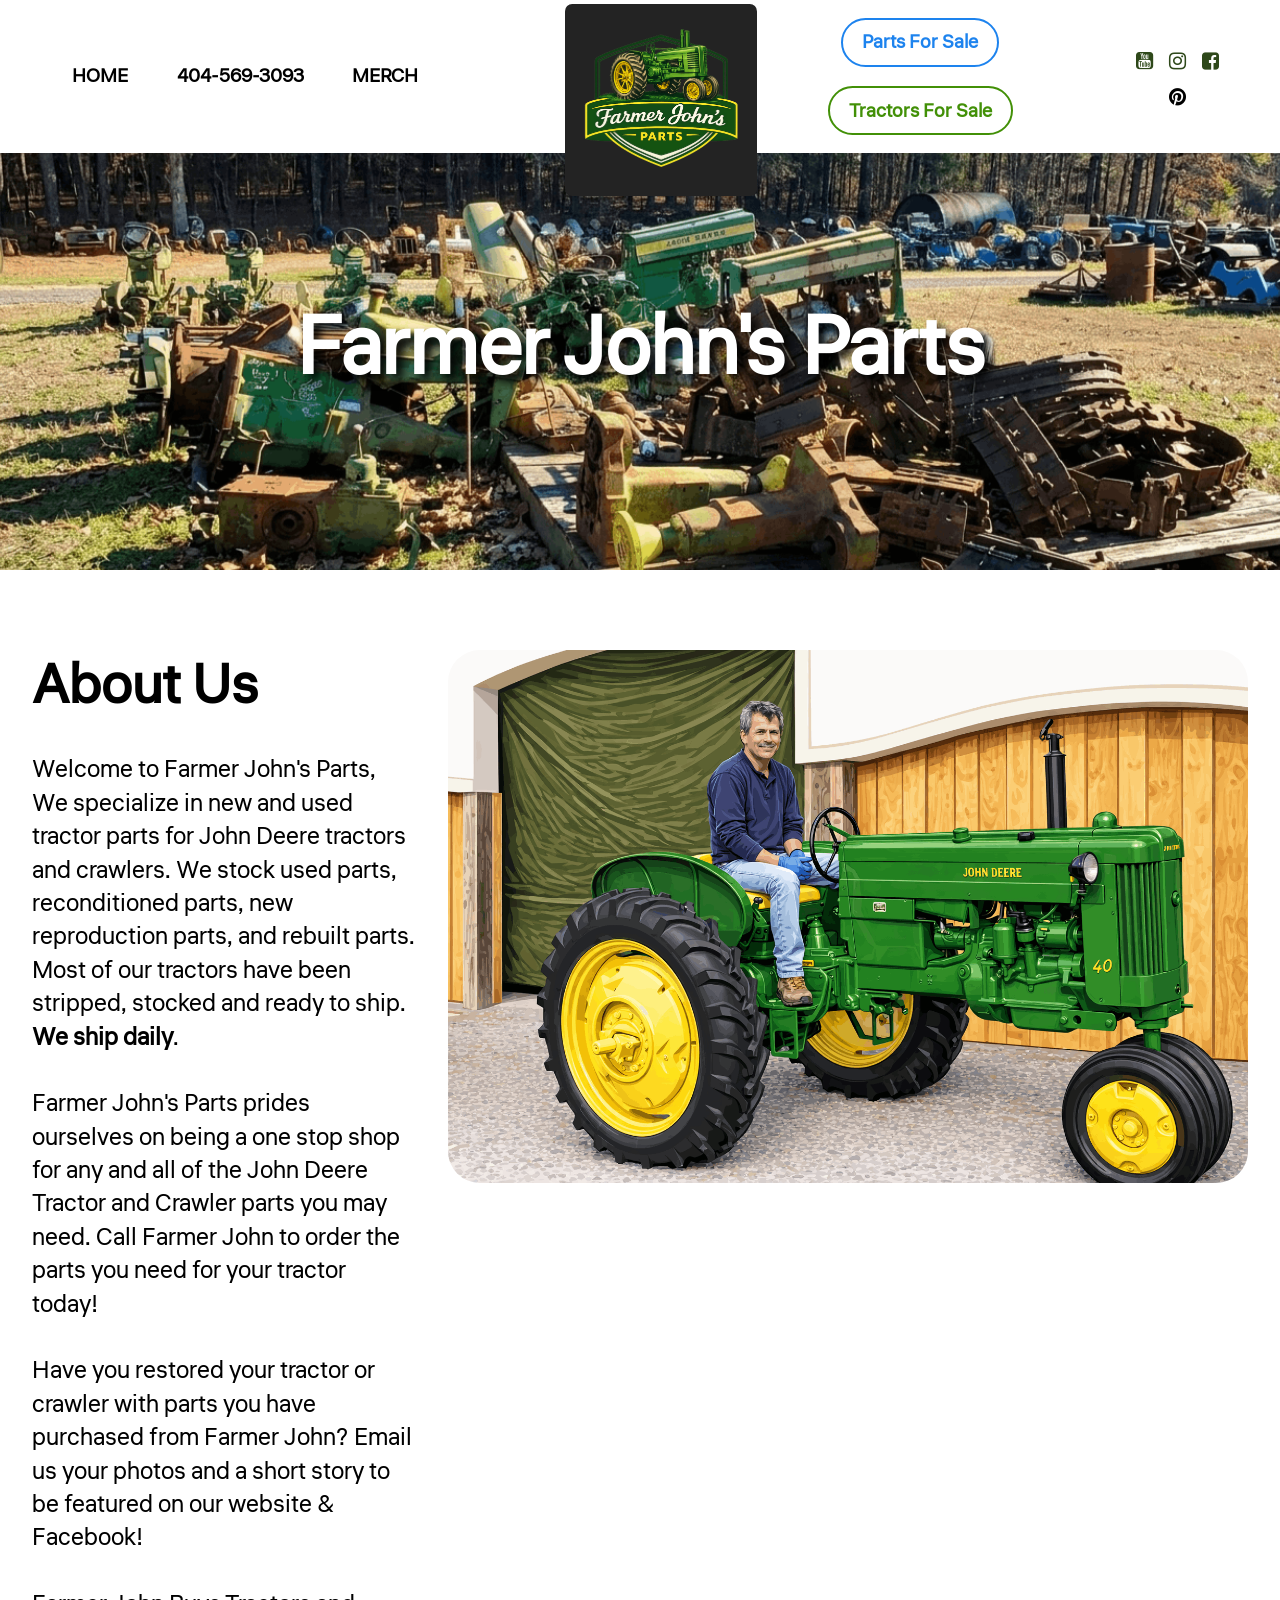
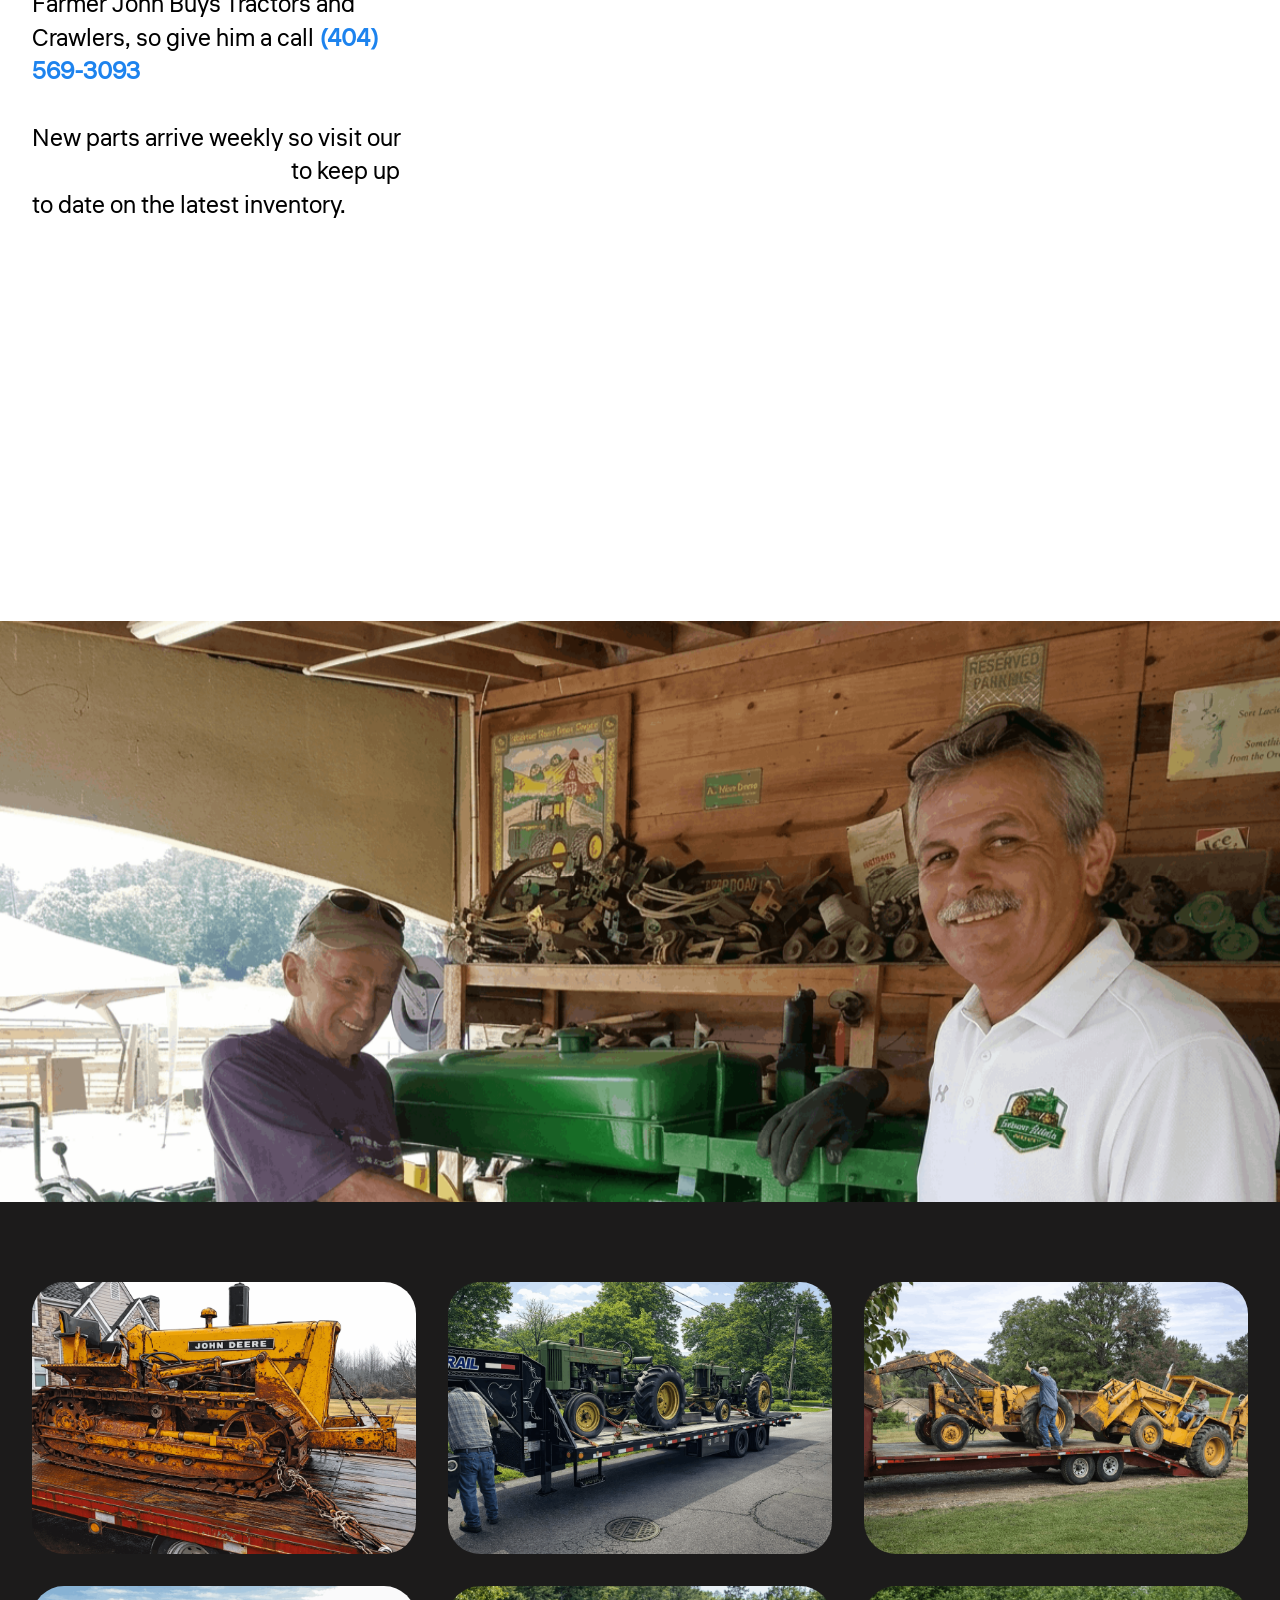
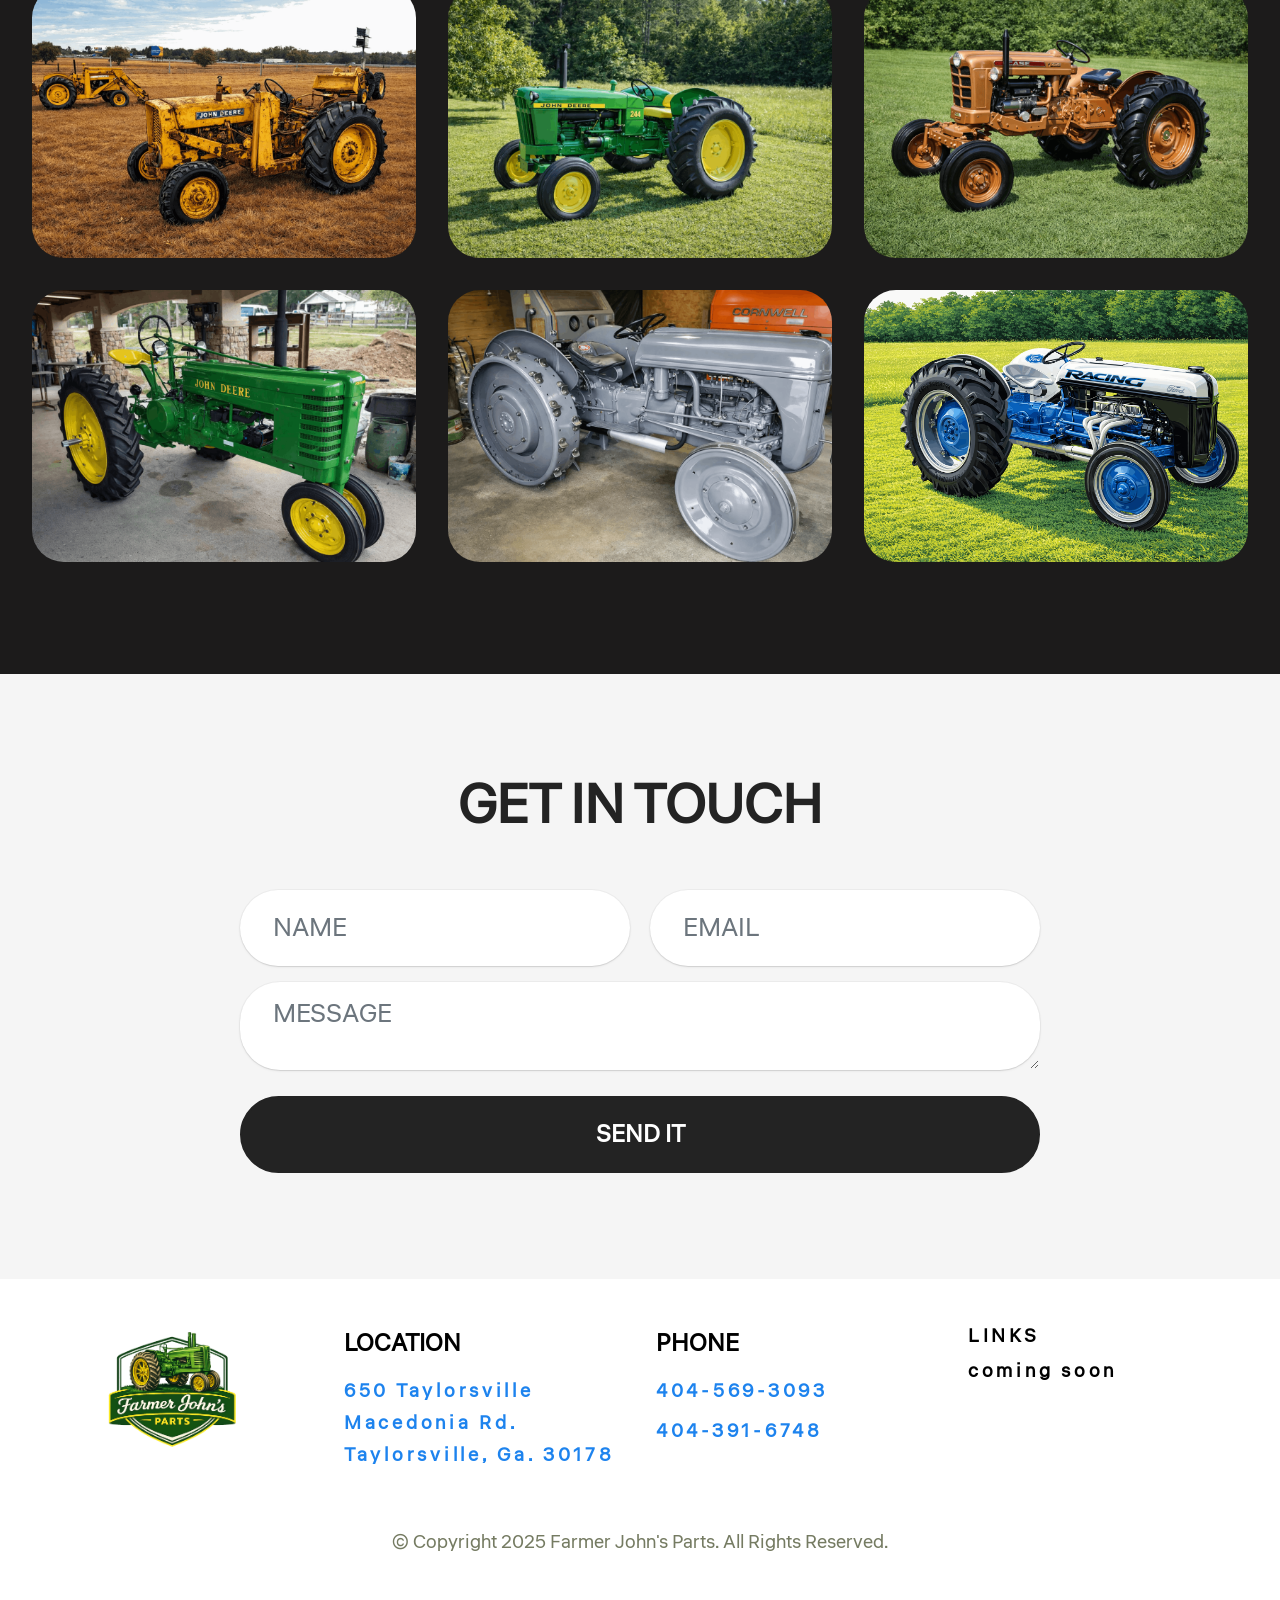
==== commit d4747096: "create github pages" ====
--- a/index.html
+++ b/index.html
@@ -29,7 +29,7 @@
   <link rel="stylesheet" href="assets/recaptcha.css">
   <link rel="preload" href="https://fonts.googleapis.com/css2?family=Liter&display=swap&display=swap" as="style" onload="this.onload=null;this.rel='stylesheet'">
   <noscript><link rel="stylesheet" href="https://fonts.googleapis.com/css2?family=Liter&display=swap&display=swap"></noscript>
-  <link rel="preload" as="style" href="assets/mobirise/css/mbr-additional.css?v=edQAv9"><link rel="stylesheet" href="assets/mobirise/css/mbr-additional.css?v=edQAv9" type="text/css">
+  <link rel="preload" as="style" href="assets/mobirise/css/mbr-additional.css?v=xT0u4l"><link rel="stylesheet" href="assets/mobirise/css/mbr-additional.css?v=xT0u4l" type="text/css">
 
   
   
@@ -178,93 +178,93 @@
         </div>
         
         <div class="row mbr-gallery">
-            <div class="col-12 col-md-6 col-lg-4 item gallery-image">
-                <div class="item-wrapper mb-3" data-toggle="modal" data-bs-toggle="modal" data-target="#vgc9bs3xhb-modal" data-bs-target="#vgc9bs3xhb-modal">
-                    <img class="w-100 lazyload" src="[data-uri]" alt="Farmer John's Parts" data-slide-to="0" data-bs-slide-to="0" data-target="#lb-vgc9bs3xhb" data-bs-target="#lb-vgc9bs3xhb" loading="lazy" data-src="assets/images/hd-vector-tractor2.png-1152x768.png">
-                    <div class="icon-wrapper">
-                        <span class="mobi-mbri mobi-mbri-search mbr-iconfont mbr-iconfont-btn"></span>
-                    </div>
-                </div>
-                
-            </div>
-            <div class="col-12 col-md-6 col-lg-4 item gallery-image">
-                <div class="item-wrapper mb-3" data-toggle="modal" data-bs-toggle="modal" data-target="#vgc9bs3xhb-modal" data-bs-target="#vgc9bs3xhb-modal">
-                    <img class="w-100 lazyload" src="[data-uri]" alt="Farmer John's Parts" data-slide-to="1" data-bs-slide-to="1" data-target="#lb-vgc9bs3xhb" data-bs-target="#lb-vgc9bs3xhb" loading="lazy" data-src="assets/images/hd-vector-tractor-sc.png-1152x768.png">
-                    <div class="icon-wrapper">
-                        <span class="mobi-mbri mobi-mbri-search mbr-iconfont mbr-iconfont-btn"></span>
-                    </div>
-                </div>
-                
-            </div>
-            <div class="col-12 col-md-6 col-lg-4 item gallery-image">
-                <div class="item-wrapper mb-3" data-toggle="modal" data-bs-toggle="modal" data-target="#vgc9bs3xhb-modal" data-bs-target="#vgc9bs3xhb-modal">
-                    <img class="w-100 lazyload" src="[data-uri]" alt="Farmer John's Parts" data-slide-to="2" data-bs-slide-to="2" data-target="#lb-vgc9bs3xhb" data-bs-target="#lb-vgc9bs3xhb" loading="lazy" data-src="assets/images/hd-tractor-loading2.png-1152x768.png">
-                    <div class="icon-wrapper">
-                        <span class="mobi-mbri mobi-mbri-search mbr-iconfont mbr-iconfont-btn"></span>
-                    </div>
-                </div>
-                
-            </div>
-            <div class="col-12 col-md-6 col-lg-4 item gallery-image">
-                <div class="item-wrapper mb-3" data-toggle="modal" data-bs-toggle="modal" data-target="#vgc9bs3xhb-modal" data-bs-target="#vgc9bs3xhb-modal">
-                    <img class="w-100 lazyload" src="[data-uri]" alt="Farmer John's Parts" data-slide-to="3" data-bs-slide-to="3" data-target="#lb-vgc9bs3xhb" data-bs-target="#lb-vgc9bs3xhb" loading="lazy" data-src="assets/images/hd-tractor-enhanceme.png-1152x768.png">
-                    <div class="icon-wrapper">
-                        <span class="mobi-mbri mobi-mbri-search mbr-iconfont mbr-iconfont-btn"></span>
-                    </div>
-                </div>
-                
-            </div>
-            <div class="col-12 col-md-6 col-lg-4 item gallery-image">
-                <div class="item-wrapper mb-3" data-toggle="modal" data-bs-toggle="modal" data-target="#vgc9bs3xhb-modal" data-bs-target="#vgc9bs3xhb-modal">
-                    <img class="w-100 lazyload" src="[data-uri]" alt="Farmer John's Parts" data-slide-to="4" data-bs-slide-to="4" data-target="#lb-vgc9bs3xhb" data-bs-target="#lb-vgc9bs3xhb" loading="lazy" data-src="assets/images/hd-tractor-enhanceme4.png-1152x768.png">
-                    <div class="icon-wrapper">
-                        <span class="mobi-mbri mobi-mbri-search mbr-iconfont mbr-iconfont-btn"></span>
-                    </div>
-                </div>
-                
-            </div>
-            <div class="col-12 col-md-6 col-lg-4 item gallery-image">
-                <div class="item-wrapper mb-3" data-toggle="modal" data-bs-toggle="modal" data-target="#vgc9bs3xhb-modal" data-bs-target="#vgc9bs3xhb-modal">
-                    <img class="w-100 lazyload" src="[data-uri]" alt="Farmer John's Parts" data-slide-to="5" data-bs-slide-to="5" data-target="#lb-vgc9bs3xhb" data-bs-target="#lb-vgc9bs3xhb" loading="lazy" data-src="assets/images/hd-vector-tractor3.png-1152x768.png">
-                    <div class="icon-wrapper">
-                        <span class="mobi-mbri mobi-mbri-search mbr-iconfont mbr-iconfont-btn"></span>
-                    </div>
-                </div>
-                
-            </div>
-            <div class="col-12 col-md-6 col-lg-4 item gallery-image">
-                <div class="item-wrapper mb-3" data-toggle="modal" data-bs-toggle="modal" data-target="#vgc9bs3xhb-modal" data-bs-target="#vgc9bs3xhb-modal">
-                    <img class="w-100 lazyload" src="[data-uri]" alt="Farmer John's Parts" data-slide-to="6" data-bs-slide-to="6" data-target="#lb-vgc9bs3xhb" data-bs-target="#lb-vgc9bs3xhb" loading="lazy" data-src="assets/images/hd-tractor-enhanceme6.png-1152x768.png">
-                    <div class="icon-wrapper">
-                        <span class="mobi-mbri mobi-mbri-search mbr-iconfont mbr-iconfont-btn"></span>
-                    </div>
-                </div>
-                
-            </div>
-            <div class="col-12 col-md-6 col-lg-4 item gallery-image">
-                <div class="item-wrapper mb-3" data-toggle="modal" data-bs-toggle="modal" data-target="#vgc9bs3xhb-modal" data-bs-target="#vgc9bs3xhb-modal">
-                    <img class="w-100 lazyload" src="[data-uri]" alt="Farmer John's Parts" data-slide-to="7" data-bs-slide-to="7" data-target="#lb-vgc9bs3xhb" data-bs-target="#lb-vgc9bs3xhb" loading="lazy" data-src="assets/images/hd-tractor-enhanceme5.png-1152x768.png">
+            <div class="col-12 col-md-6 col-lg-4 item gallery-image active">
+                <div class="item-wrapper mb-3" data-toggle="modal" data-bs-toggle="modal" data-target="#vgcaoA5nit-modal" data-bs-target="#vgcaoA5nit-modal">
+                    <img class="w-100 lazyload" src="[data-uri]" alt="Farmer John's Parts" data-slide-to="0" data-bs-slide-to="0" data-target="#lb-vgcaoA5nit" data-bs-target="#lb-vgcaoA5nit" loading="lazy" data-src="assets/images/hd-vector-tractor2.png-1152x768.png">
+                    <div class="icon-wrapper">
+                        <span class="mobi-mbri mobi-mbri-search mbr-iconfont mbr-iconfont-btn"></span>
+                    </div>
+                </div>
+                
+            </div>
+            <div class="col-12 col-md-6 col-lg-4 item gallery-image">
+                <div class="item-wrapper mb-3" data-toggle="modal" data-bs-toggle="modal" data-target="#vgcaoA5nit-modal" data-bs-target="#vgcaoA5nit-modal">
+                    <img class="w-100 lazyload" src="[data-uri]" alt="Farmer John's Parts" data-slide-to="1" data-bs-slide-to="1" data-target="#lb-vgcaoA5nit" data-bs-target="#lb-vgcaoA5nit" loading="lazy" data-src="assets/images/hd-vector-tractor-sc.png-1152x768.png">
+                    <div class="icon-wrapper">
+                        <span class="mobi-mbri mobi-mbri-search mbr-iconfont mbr-iconfont-btn"></span>
+                    </div>
+                </div>
+                
+            </div>
+            <div class="col-12 col-md-6 col-lg-4 item gallery-image">
+                <div class="item-wrapper mb-3" data-toggle="modal" data-bs-toggle="modal" data-target="#vgcaoA5nit-modal" data-bs-target="#vgcaoA5nit-modal">
+                    <img class="w-100 lazyload" src="[data-uri]" alt="Farmer John's Parts" data-slide-to="2" data-bs-slide-to="2" data-target="#lb-vgcaoA5nit" data-bs-target="#lb-vgcaoA5nit" loading="lazy" data-src="assets/images/hd-tractor-loading2.png-1152x768.png">
+                    <div class="icon-wrapper">
+                        <span class="mobi-mbri mobi-mbri-search mbr-iconfont mbr-iconfont-btn"></span>
+                    </div>
+                </div>
+                
+            </div>
+            <div class="col-12 col-md-6 col-lg-4 item gallery-image">
+                <div class="item-wrapper mb-3" data-toggle="modal" data-bs-toggle="modal" data-target="#vgcaoA5nit-modal" data-bs-target="#vgcaoA5nit-modal">
+                    <img class="w-100 lazyload" src="[data-uri]" alt="Farmer John's Parts" data-slide-to="3" data-bs-slide-to="3" data-target="#lb-vgcaoA5nit" data-bs-target="#lb-vgcaoA5nit" loading="lazy" data-src="assets/images/hd-vector-tractor3.png-1152x768.png">
                     <div class="icon-wrapper">
                         <span class="mobi-mbri mobi-mbri-search mbr-iconfont mbr-iconfont-btn"></span>
                     </div>
                 </div>
                 
             </div><div class="col-12 col-md-6 col-lg-4 item gallery-image">
-                <div class="item-wrapper mb-3" data-toggle="modal" data-bs-toggle="modal" data-target="#vgc9bs3xhb-modal" data-bs-target="#vgc9bs3xhb-modal">
-                    <img class="w-100 lazyload" src="[data-uri]" alt="Farmer John's Parts" data-slide-to="8" data-bs-slide-to="8" data-target="#lb-vgc9bs3xhb" data-bs-target="#lb-vgc9bs3xhb" loading="lazy" data-src="assets/images/hd-vector-tractor.png-1536x1024.png">
-                    <div class="icon-wrapper">
-                        <span class="mobi-mbri mobi-mbri-search mbr-iconfont mbr-iconfont-btn"></span>
-                    </div>
-                </div>
-                
-            </div>
-        </div>
-
-        <div class="modal mbr-slider" tabindex="-1" role="dialog" aria-hidden="true" id="vgc9bs3xhb-modal">
+                <div class="item-wrapper mb-3" data-toggle="modal" data-bs-toggle="modal" data-target="#vgcaoA5nit-modal" data-bs-target="#vgcaoA5nit-modal">
+                    <img class="w-100 lazyload" src="[data-uri]" alt="Farmer John's Parts" data-slide-to="4" data-bs-slide-to="4" data-target="#lb-vgcaoA5nit" data-bs-target="#lb-vgcaoA5nit" loading="lazy" data-src="assets/images/hd-tractor-enhanceme.png-1152x768.png">
+                    <div class="icon-wrapper">
+                        <span class="mobi-mbri mobi-mbri-search mbr-iconfont mbr-iconfont-btn"></span>
+                    </div>
+                </div>
+                
+            </div>
+            <div class="col-12 col-md-6 col-lg-4 item gallery-image">
+                <div class="item-wrapper mb-3" data-toggle="modal" data-bs-toggle="modal" data-target="#vgcaoA5nit-modal" data-bs-target="#vgcaoA5nit-modal">
+                    <img class="w-100 lazyload" src="[data-uri]" alt="Farmer John's Parts" data-slide-to="5" data-bs-slide-to="5" data-target="#lb-vgcaoA5nit" data-bs-target="#lb-vgcaoA5nit" loading="lazy" data-src="assets/images/hd-tractor-enhanceme4.png-1152x768.png">
+                    <div class="icon-wrapper">
+                        <span class="mobi-mbri mobi-mbri-search mbr-iconfont mbr-iconfont-btn"></span>
+                    </div>
+                </div>
+                
+            </div>
+            
+            <div class="col-12 col-md-6 col-lg-4 item gallery-image">
+                <div class="item-wrapper mb-3" data-toggle="modal" data-bs-toggle="modal" data-target="#vgcaoA5nit-modal" data-bs-target="#vgcaoA5nit-modal">
+                    <img class="w-100 lazyload" src="[data-uri]" alt="Farmer John's Parts" data-slide-to="6" data-bs-slide-to="6" data-target="#lb-vgcaoA5nit" data-bs-target="#lb-vgcaoA5nit" loading="lazy" data-src="assets/images/hd-tractor-enhanceme6.png-1152x768.png">
+                    <div class="icon-wrapper">
+                        <span class="mobi-mbri mobi-mbri-search mbr-iconfont mbr-iconfont-btn"></span>
+                    </div>
+                </div>
+                
+            </div>
+            <div class="col-12 col-md-6 col-lg-4 item gallery-image">
+                <div class="item-wrapper mb-3" data-toggle="modal" data-bs-toggle="modal" data-target="#vgcaoA5nit-modal" data-bs-target="#vgcaoA5nit-modal">
+                    <img class="w-100 lazyload" src="[data-uri]" alt="Farmer John's Parts" data-slide-to="7" data-bs-slide-to="7" data-target="#lb-vgcaoA5nit" data-bs-target="#lb-vgcaoA5nit" loading="lazy" data-src="assets/images/hd-tractor-enhanceme5.png-1152x768.png">
+                    <div class="icon-wrapper">
+                        <span class="mobi-mbri mobi-mbri-search mbr-iconfont mbr-iconfont-btn"></span>
+                    </div>
+                </div>
+                
+            </div><div class="col-12 col-md-6 col-lg-4 item gallery-image">
+                <div class="item-wrapper mb-3" data-toggle="modal" data-bs-toggle="modal" data-target="#vgcaoA5nit-modal" data-bs-target="#vgcaoA5nit-modal">
+                    <img class="w-100 lazyload" src="[data-uri]" alt="Farmer John's Parts" data-slide-to="8" data-bs-slide-to="8" data-target="#lb-vgcaoA5nit" data-bs-target="#lb-vgcaoA5nit" loading="lazy" data-src="assets/images/hd-vector-tractor.png-1536x1024.png">
+                    <div class="icon-wrapper">
+                        <span class="mobi-mbri mobi-mbri-search mbr-iconfont mbr-iconfont-btn"></span>
+                    </div>
+                </div>
+                
+            </div>
+        </div>
+
+        <div class="modal mbr-slider" tabindex="-1" role="dialog" aria-hidden="true" id="vgcaoA5nit-modal">
             <div class="modal-dialog" role="document">
                 <div class="modal-content">
                     <div class="modal-body">
-                        <div class="carousel slide carousel-fade" data-pause="false" data-bs-pause="false" id="lb-vgc9bs3xhb" data-ride="carousel" data-bs-ride="carousel" data-interval="6000" data-bs-interval="6000">
+                        <div class="carousel slide carousel-fade" data-pause="false" data-bs-pause="false" id="lb-vgcaoA5nit" data-ride="carousel" data-bs-ride="carousel" data-interval="6000" data-bs-interval="6000">
                             <div class="carousel-inner">
                                 <div class="carousel-item active">
                                     <img class="d-block w-100 lazyload" src="[data-uri]" alt="" loading="lazy" data-src="assets/images/hd-vector-tractor2.png-1152x768.png">
@@ -276,14 +276,14 @@
                                     <img class="d-block w-100 lazyload" src="[data-uri]" alt="" loading="lazy" data-src="assets/images/hd-tractor-loading2.png-1152x768.png">
                                 </div>
                                 <div class="carousel-item">
+                                    <img class="d-block w-100 lazyload" src="[data-uri]" alt="" loading="lazy" data-src="assets/images/hd-vector-tractor3.png-1152x768.png">
+                                </div><div class="carousel-item">
                                     <img class="d-block w-100 lazyload" src="[data-uri]" alt="" loading="lazy" data-src="assets/images/hd-tractor-enhanceme.png-1152x768.png">
                                 </div>
                                 <div class="carousel-item">
                                     <img class="d-block w-100 lazyload" src="[data-uri]" alt="" loading="lazy" data-src="assets/images/hd-tractor-enhanceme4.png-1152x768.png">
                                 </div>
-                                <div class="carousel-item">
-                                    <img class="d-block w-100 lazyload" src="[data-uri]" alt="" loading="lazy" data-src="assets/images/hd-vector-tractor3.png-1152x768.png">
-                                </div>
+                                
                                 <div class="carousel-item">
                                     <img class="d-block w-100 lazyload" src="[data-uri]" alt="" loading="lazy" data-src="assets/images/hd-tractor-enhanceme6.png-1152x768.png">
                                 </div>
@@ -294,22 +294,22 @@
                                 </div>
                             </div>
                             <ol class="carousel-indicators">
-                                <li data-slide-to="0" data-bs-slide-to="0" class="active" data-target="#lb-vgc9bs3xhb" data-bs-target="#lb-vgc9bs3xhb"></li>
-                                <li data-slide-to="1" data-bs-slide-to="1" data-target="#lb-vgc9bs3xhb" data-bs-target="#lb-vgc9bs3xhb"></li>
-                                <li data-slide-to="2" data-bs-slide-to="2" data-target="#lb-vgc9bs3xhb" data-bs-target="#lb-vgc9bs3xhb"></li>
-                                <li data-slide-to="3" data-bs-slide-to="3" data-target="#lb-vgc9bs3xhb" data-bs-target="#lb-vgc9bs3xhb"></li>
-                                <li data-slide-to="4" data-bs-slide-to="4" data-target="#lb-vgc9bs3xhb" data-bs-target="#lb-vgc9bs3xhb"></li>
-                                <li data-slide-to="5" data-bs-slide-to="5" data-target="#lb-vgc9bs3xhb" data-bs-target="#lb-vgc9bs3xhb"></li>
-                                <li data-slide-to="6" data-bs-slide-to="6" data-target="#lb-vgc9bs3xhb" data-bs-target="#lb-vgc9bs3xhb"></li>
-                                <li data-slide-to="7" data-bs-slide-to="7" data-target="#lb-vgc9bs3xhb" data-bs-target="#lb-vgc9bs3xhb"></li><li data-slide-to="8" data-bs-slide-to="8" data-target="#lb-vgc9bs3xhb" data-bs-target="#lb-vgc9bs3xhb"></li>
+                                <li data-slide-to="0" data-bs-slide-to="0" class="active" data-target="#lb-vgcaoA5nit" data-bs-target="#lb-vgcaoA5nit"></li>
+                                <li data-slide-to="1" data-bs-slide-to="1" data-target="#lb-vgcaoA5nit" data-bs-target="#lb-vgcaoA5nit"></li>
+                                <li data-slide-to="2" data-bs-slide-to="2" data-target="#lb-vgcaoA5nit" data-bs-target="#lb-vgcaoA5nit"></li>
+                                <li data-slide-to="3" data-bs-slide-to="3" data-target="#lb-vgcaoA5nit" data-bs-target="#lb-vgcaoA5nit"></li>
+                                <li data-slide-to="4" data-bs-slide-to="4" data-target="#lb-vgcaoA5nit" data-bs-target="#lb-vgcaoA5nit"></li>
+                                <li data-slide-to="5" data-bs-slide-to="5" data-target="#lb-vgcaoA5nit" data-bs-target="#lb-vgcaoA5nit"></li>
+                                <li data-slide-to="6" data-bs-slide-to="6" data-target="#lb-vgcaoA5nit" data-bs-target="#lb-vgcaoA5nit"></li>
+                                <li data-slide-to="7" data-bs-slide-to="7" data-target="#lb-vgcaoA5nit" data-bs-target="#lb-vgcaoA5nit"></li><li data-slide-to="8" data-bs-slide-to="8" data-target="#lb-vgcaoA5nit" data-bs-target="#lb-vgcaoA5nit"></li>
                             </ol>
                             <a role="button" href="" class="close" data-dismiss="modal" data-bs-dismiss="modal" aria-label="Close">
                             </a>
-                            <a class="carousel-control-prev carousel-control" role="button" data-slide="prev" data-bs-slide="prev" href="#lb-vgc9bs3xhb">
+                            <a class="carousel-control-prev carousel-control" role="button" data-slide="prev" data-bs-slide="prev" href="#lb-vgcaoA5nit">
                                 <span class="mobi-mbri mobi-mbri-arrow-prev" aria-hidden="true"></span>
                                 <span class="sr-only visually-hidden">Previous</span>
                             </a>
-                            <a class="carousel-control-next carousel-control" role="button" data-slide="next" data-bs-slide="next" href="#lb-vgc9bs3xhb">
+                            <a class="carousel-control-next carousel-control" role="button" data-slide="next" data-bs-slide="next" href="#lb-vgcaoA5nit">
                                 <span class="mobi-mbri mobi-mbri-arrow-next" aria-hidden="true"></span>
                                 <span class="sr-only visually-hidden">Next</span>
                             </a>
@@ -341,7 +341,7 @@
         <div class="row justify-content-center">
             <div class="col-lg-8 mx-auto mbr-form" data-form-type="formoid">
 <!--Formbuilder Form-->
-<form action="https://mobirise.eu/" method="POST" class="mbr-form form-with-styler" data-form-title="Form Name"><input type="hidden" name="email" data-form-email="true" value="TRyMT8rRWRYBWPVxdwcryhJUwXerHklrFHrD4Lyh2gIVoMX0VPNwCo7azmDoWyY9JBaGYUqxkBooFKaPg5Qsx3ujz/AQCAUbzXrVFwxwC9Z54pLishzNVeXct4+gNp0T.zDV09jKpHWy/+NZkUBw4fjdhfj6o/JvGhWHbWK7kPPeApLEX63Pze5genCN7pOPSnZomCm791cV90Krzh2+tnVVpdAjzrhLtaMupYvxHYTC/bCX8Pel2UcEotcXjjgtY">
+<form action="https://mobirise.eu/" method="POST" class="mbr-form form-with-styler" data-form-title="Form Name"><input type="hidden" name="email" data-form-email="true" value="P6VXFIXXsj4nw3N6F1J8GVrZucTT9gV8UEoceaIZyUd254mTNzz9hH+C6H39i6i7yevn1k9m/D3ksVFn0+dlQWuQpFLHZXAeTpqnibOe4lHIMIH1fS228o/VxlrnOKtB.PMuP83p/VGjfUZ51mQqUDVt2nERgow0STy66KCQUinEJfVuPLg1XlSQVlAZ8/yY7Nbva+u7GaOwSsMYhN0p5JY1HAjTUZ/394RTEujsE6n+sawqfOxtKLaf4/1JF55Es">
 <div class="row">
 <div hidden="hidden" data-form-alert="" class="alert alert-success col-12">Thanks you, we will contact you as soon as possible.</div>
 <div hidden="hidden" data-form-alert-danger="" class="alert alert-danger col-12"> Oops...! some problem! </div>
--- a/assets/mobirise/css/mbr-additional.css
+++ b/assets/mobirise/css/mbr-additional.css
@@ -24,11 +24,11 @@
 }
 .display-1 {
   font-family: 'Liter', sans-serif;
-  font-size: 5.4rem;
+  font-size: 6rem;
   line-height: 1;
 }
 .display-1 > .mbr-iconfont {
-  font-size: 6.75rem;
+  font-size: 7.5rem;
 }
 .display-2 {
   font-family: 'Liter', sans-serif;
@@ -69,14 +69,14 @@
 /* 0.65 - min scale variable, may vary */
 @media (max-width: 992px) {
   .display-1 {
-    font-size: 4.32rem;
+    font-size: 4.8rem;
   }
 }
 @media (max-width: 768px) {
   .display-1 {
-    font-size: 3.78rem;
-    font-size: calc( 2.54rem + (5.4 - 2.54) * ((100vw - 20rem) / (48 - 20)));
-    line-height: calc( 1.1 * (2.54rem + (5.4 - 2.54) * ((100vw - 20rem) / (48 - 20))));
+    font-size: 4.2rem;
+    font-size: calc( 2.75rem + (6 - 2.75) * ((100vw - 20rem) / (48 - 20)));
+    line-height: calc( 1.1 * (2.75rem + (6 - 2.75) * ((100vw - 20rem) / (48 - 20))));
   }
   .display-2 {
     font-size: 3.2rem;
@@ -101,9 +101,9 @@
 }
 @media (min-width: 992px) and (max-width: 1400px) {
   .display-1 {
-    font-size: 3.78rem;
-    font-size: calc( 2.54rem + (5.4 - 2.54) * ((100vw - 62rem) / (87 - 62)));
-    line-height: calc( 1.1 * (2.54rem + (5.4 - 2.54) * ((100vw - 62rem) / (87 - 62))));
+    font-size: 4.2rem;
+    font-size: calc( 2.75rem + (6 - 2.75) * ((100vw - 62rem) / (87 - 62)));
+    line-height: calc( 1.1 * (2.75rem + (6 - 2.75) * ((100vw - 62rem) / (87 - 62))));
   }
   .display-2 {
     font-size: 3.2rem;
@@ -1596,7 +1596,7 @@
   text-align: center;
 }
 .cid-v1ZCyiUUAL .copyright {
-  color: #a6a99c;
+  color: #757b62;
 }
 .cid-v1ZCyiUUAL .list {
   letter-spacing: .2em;
@@ -2117,7 +2117,7 @@
   text-align: center;
 }
 .cid-v1ZCyiUUAL .copyright {
-  color: #a6a99c;
+  color: #757b62;
 }
 .cid-v1ZCyiUUAL .list {
   letter-spacing: .2em;
@@ -2635,7 +2635,7 @@
   text-align: center;
 }
 .cid-veTKB2MZBb .copyright {
-  color: #a6a99c;
+  color: #757b62;
 }
 .cid-veTKB2MZBb .list {
   letter-spacing: .2em;
--- a/assets/mobirise/css/mbr-additional.css
+++ b/assets/mobirise/css/mbr-additional.css
@@ -24,11 +24,11 @@
 }
 .display-1 {
   font-family: 'Liter', sans-serif;
-  font-size: 5.4rem;
+  font-size: 6rem;
   line-height: 1;
 }
 .display-1 > .mbr-iconfont {
-  font-size: 6.75rem;
+  font-size: 7.5rem;
 }
 .display-2 {
   font-family: 'Liter', sans-serif;
@@ -69,14 +69,14 @@
 /* 0.65 - min scale variable, may vary */
 @media (max-width: 992px) {
   .display-1 {
-    font-size: 4.32rem;
+    font-size: 4.8rem;
   }
 }
 @media (max-width: 768px) {
   .display-1 {
-    font-size: 3.78rem;
-    font-size: calc( 2.54rem + (5.4 - 2.54) * ((100vw - 20rem) / (48 - 20)));
-    line-height: calc( 1.1 * (2.54rem + (5.4 - 2.54) * ((100vw - 20rem) / (48 - 20))));
+    font-size: 4.2rem;
+    font-size: calc( 2.75rem + (6 - 2.75) * ((100vw - 20rem) / (48 - 20)));
+    line-height: calc( 1.1 * (2.75rem + (6 - 2.75) * ((100vw - 20rem) / (48 - 20))));
   }
   .display-2 {
     font-size: 3.2rem;
@@ -101,9 +101,9 @@
 }
 @media (min-width: 992px) and (max-width: 1400px) {
   .display-1 {
-    font-size: 3.78rem;
-    font-size: calc( 2.54rem + (5.4 - 2.54) * ((100vw - 62rem) / (87 - 62)));
-    line-height: calc( 1.1 * (2.54rem + (5.4 - 2.54) * ((100vw - 62rem) / (87 - 62))));
+    font-size: 4.2rem;
+    font-size: calc( 2.75rem + (6 - 2.75) * ((100vw - 62rem) / (87 - 62)));
+    line-height: calc( 1.1 * (2.75rem + (6 - 2.75) * ((100vw - 62rem) / (87 - 62))));
   }
   .display-2 {
     font-size: 3.2rem;
@@ -1596,7 +1596,7 @@
   text-align: center;
 }
 .cid-v1ZCyiUUAL .copyright {
-  color: #a6a99c;
+  color: #757b62;
 }
 .cid-v1ZCyiUUAL .list {
   letter-spacing: .2em;
@@ -2117,7 +2117,7 @@
   text-align: center;
 }
 .cid-v1ZCyiUUAL .copyright {
-  color: #a6a99c;
+  color: #757b62;
 }
 .cid-v1ZCyiUUAL .list {
   letter-spacing: .2em;
@@ -2635,7 +2635,7 @@
   text-align: center;
 }
 .cid-veTKB2MZBb .copyright {
-  color: #a6a99c;
+  color: #757b62;
 }
 .cid-veTKB2MZBb .list {
   letter-spacing: .2em;
